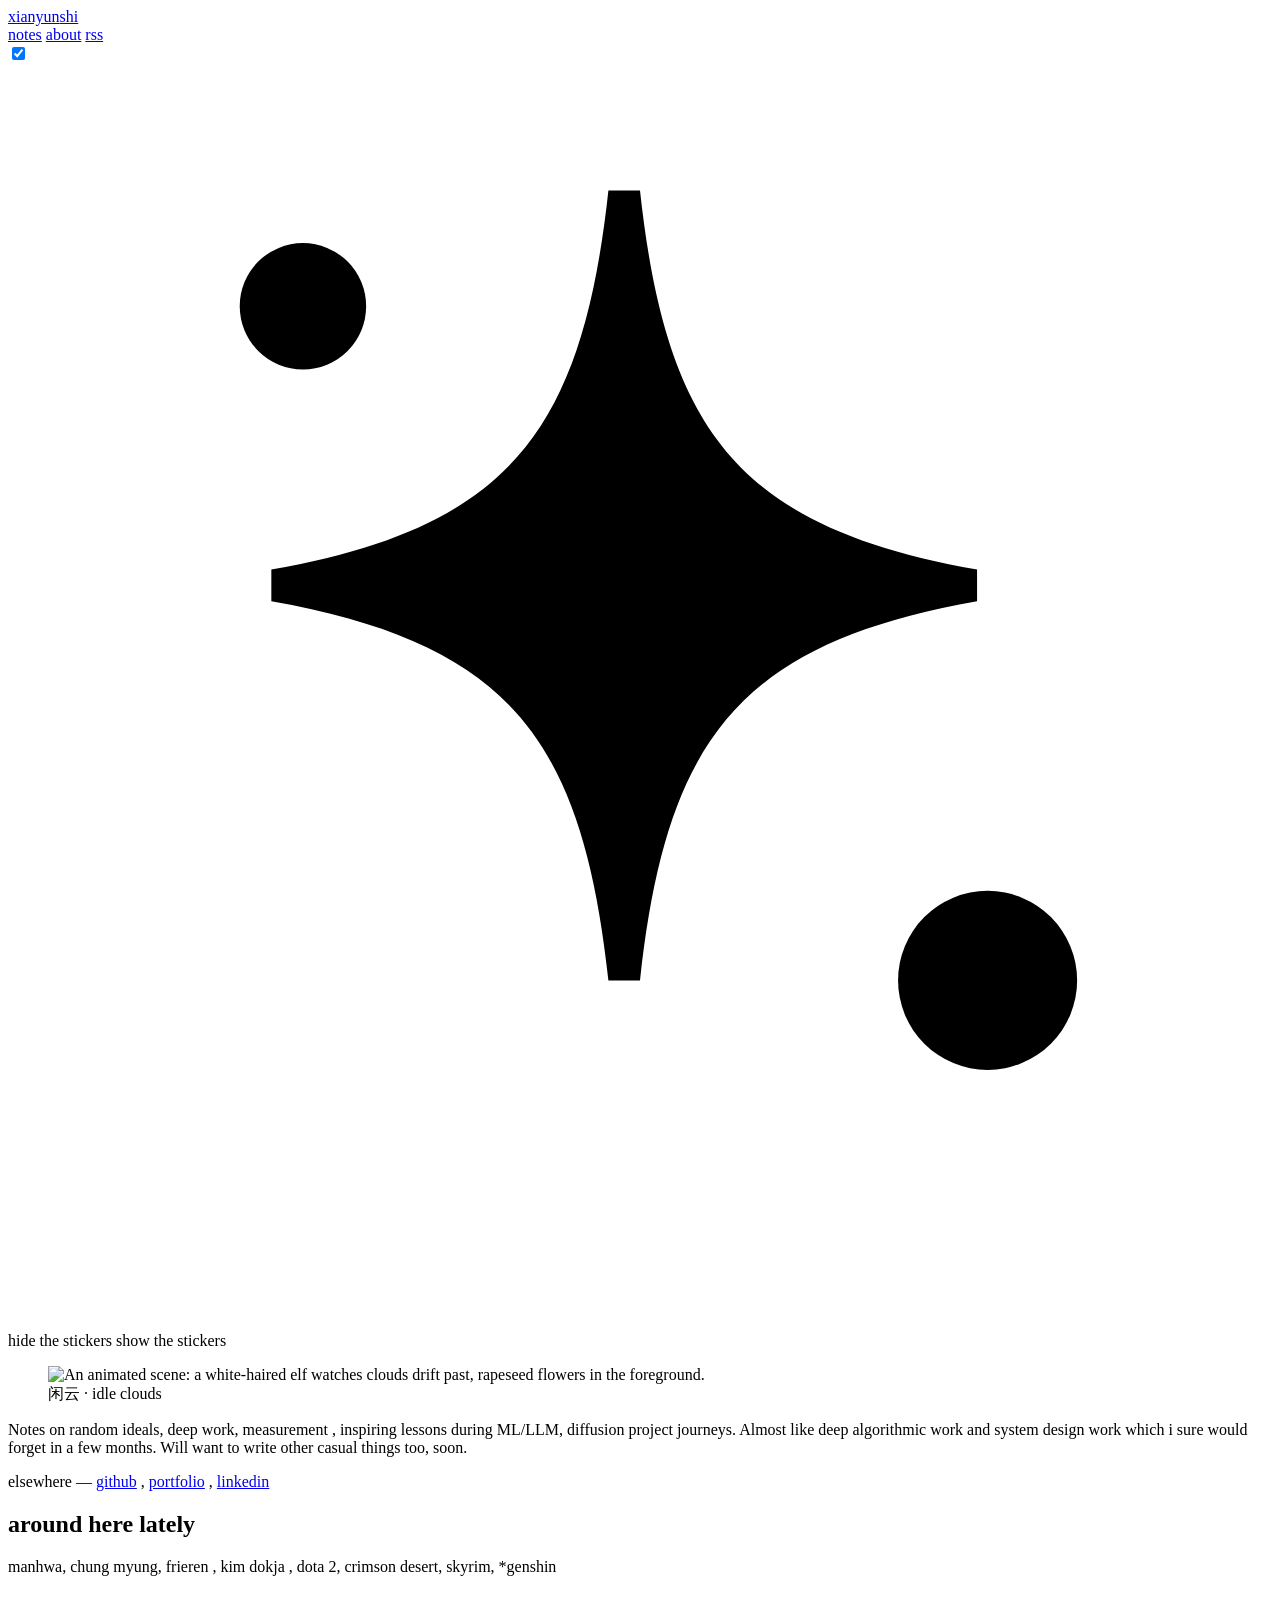
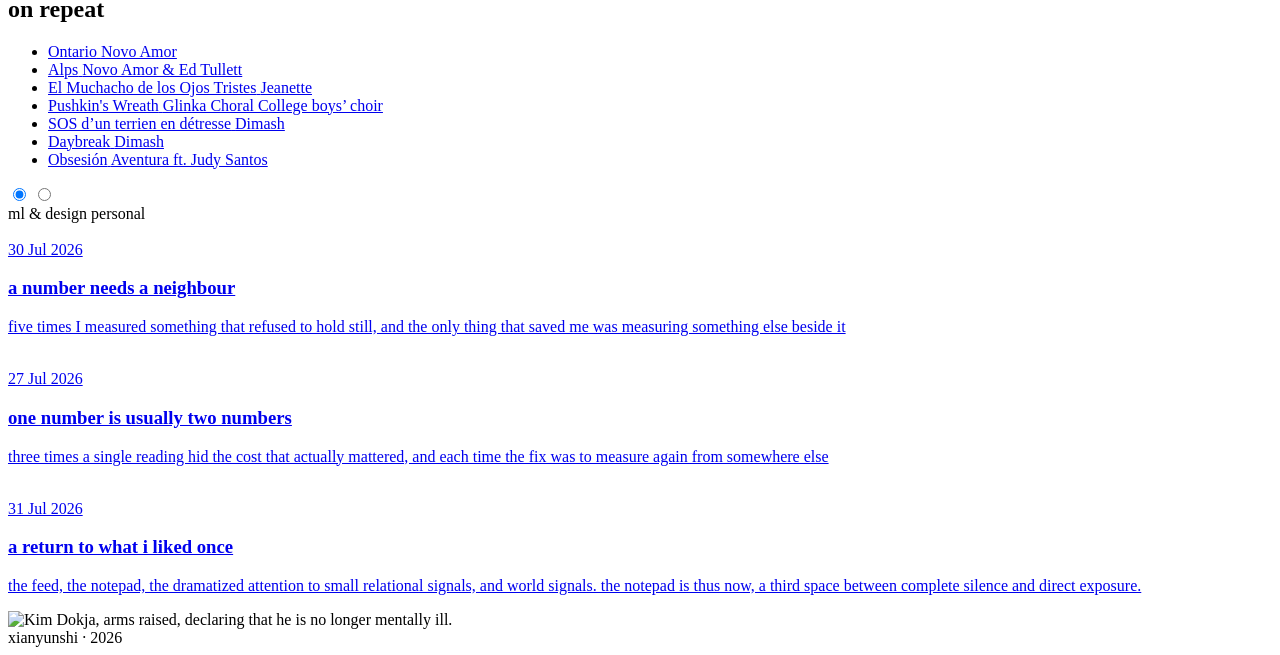
==== index.html @ b3ef6ac8 "Publish "a return to what i liked once", with photo rows Adds six of Joel's own photographs in two r" ====
<!DOCTYPE html><!--
  The per-post accent MUST ride on an inline style attribute here. A `<style>:root{...}</style>`
  block in head loses the cascade to global.css (same specificity, and Astro's stylesheet link
  lands later), which silently left every page on the default accent.
--><html lang="en"> <head><meta charset="utf-8"><meta name="viewport" content="width=device-width, initial-scale=1"><title>xianyunshi</title><meta name="description" content="notes, mostly about measuring things"><link rel="alternate" type="application/rss+xml" title="xianyunshi" href="/xianyunshi/rss.xml"><link rel="icon" href="/xianyunshi/favicon.ico" sizes="any"><link rel="icon" type="image/png" sizes="32x32" href="/xianyunshi/favicon-32.png"><link rel="icon" type="image/png" sizes="16x16" href="/xianyunshi/favicon-16.png"><link rel="apple-touch-icon" href="/xianyunshi/apple-touch-icon.png"><link rel="preconnect" href="https://fonts.googleapis.com"><link rel="preconnect" href="https://fonts.gstatic.com" crossorigin><link rel="stylesheet" href="https://fonts.googleapis.com/css2?family=Newsreader:ital,opsz,wght@0,6..72,400;0,6..72,600;1,6..72,400;1,6..72,600&family=Inter:wght@400;500&display=swap"><link rel="stylesheet" href="/xianyunshi/_astro/BaseLayout.C9kYIoYU.css"><style>.sticker[data-astro-cid-kkw2ge3v]{position:absolute;width:var(--w);height:auto;opacity:var(--op);transform:rotate(var(--rot));transition:transform .38s cubic-bezier(.2,.7,.2,1),opacity .38s ease;z-index:3;pointer-events:auto}.sticker[data-astro-cid-kkw2ge3v]:hover{opacity:1;animation:sticker-wiggle .52s ease-in-out;transform:rotate(calc(var(--rot) * -.35)) scale(1.14)}.sticker-nest[data-astro-cid-kkw2ge3v]{position:absolute;display:block;width:var(--w);z-index:3}.sticker[data-astro-cid-kkw2ge3v].nested{position:static;width:100%}.hearts[data-astro-cid-kkw2ge3v]{position:absolute;left:0;right:0;top:8%;height:0;pointer-events:none}.hearts[data-astro-cid-kkw2ge3v] i[data-astro-cid-kkw2ge3v]{position:absolute;top:0;display:block;width:var(--s);height:var(--s);color:#bc5069;opacity:0}.hearts[data-astro-cid-kkw2ge3v] i[data-astro-cid-kkw2ge3v] svg{display:block;width:100%;height:100%;filter:drop-shadow(0 1px 2px rgba(120,40,58,.28))}.sticker-nest[data-astro-cid-kkw2ge3v]:hover .hearts[data-astro-cid-kkw2ge3v] i[data-astro-cid-kkw2ge3v]{animation:heart-float var(--t) ease-out var(--d) both}@keyframes heart-float{0%{transform:translateY(6px) rotate(0) scale(.35);opacity:0}22%{opacity:.95}to{transform:translate(var(--drift),calc(-1 * var(--rise))) rotate(var(--tilt)) scale(1);opacity:0}}@keyframes sticker-wiggle{0%{transform:rotate(var(--rot)) scale(1)}25%{transform:rotate(calc(var(--rot) - 5deg)) scale(1.1)}55%{transform:rotate(calc(var(--rot) + 4deg)) scale(1.15)}80%{transform:rotate(calc(var(--rot) - 2deg)) scale(1.12)}to{transform:rotate(calc(var(--rot) * -.35)) scale(1.14)}}@media(max-width:1100px){[data-astro-cid-kkw2ge3v][data-hide-below="1100"]{display:none}}@media(max-width:820px){[data-astro-cid-kkw2ge3v][data-hide-below="820"]{display:none}}@media(prefers-reduced-motion:reduce){.sticker[data-astro-cid-kkw2ge3v]{transition:none}.sticker[data-astro-cid-kkw2ge3v]:hover{animation:none;transform:rotate(var(--rot)) scale(1.06)}.sticker-nest[data-astro-cid-kkw2ge3v]:hover .hearts[data-astro-cid-kkw2ge3v] i[data-astro-cid-kkw2ge3v]{animation:none}}
</style><link rel="stylesheet" href="/xianyunshi/_astro/index.RhlvqYmP.css"></head> <body> <div class="wallpaper" style="background-image:url(/xianyunshi/art/drifting.jpg)" aria-hidden="true"></div> <div class="starfield" aria-hidden="true"></div> <header class="masthead"> <a class="wordmark" href="/xianyunshi/">xianyun<span>shi</span></a> <nav class="nav"> <a href="/xianyunshi/">notes</a> <a href="/xianyunshi/about">about</a> <a href="/xianyunshi/rss.xml">rss</a> </nav> </header> <main>  <div class="stage" data-astro-cid-j7pv25f6>  <input class="stickers-toggle" type="checkbox" id="stickers-off" checked data-astro-cid-j7pv25f6>  <img class="sticker" src="/xianyunshi/art/stickers/sukuna-clap.webp" alt="" aria-hidden="true" loading="lazy" decoding="async" data-hide-below="1100" style="top:7rem;left:3.5%;--w:132px;--rot:-7deg;--op:0.78" data-astro-cid-kkw2ge3v> <img class="sticker" src="/xianyunshi/art/stickers/erm-actually.webp" alt="" aria-hidden="true" loading="lazy" decoding="async" data-hide-below="1100" style="top:16rem;right:3%;--w:146px;--rot:5deg;--op:0.78" data-astro-cid-kkw2ge3v> <img class="sticker" src="/xianyunshi/art/stickers/sukuna-headpat.webp" alt="" aria-hidden="true" loading="lazy" decoding="async" data-hide-below="1100" style="top:30rem;left:6%;--w:98px;--rot:9deg;--op:0.78" data-astro-cid-kkw2ge3v> <img class="sticker" src="/xianyunshi/art/stickers/kids-these-days.webp" alt="" aria-hidden="true" loading="lazy" decoding="async" data-hide-below="820" style="top:44rem;right:4.5%;--w:127px;--rot:-6deg;--op:0.78" data-astro-cid-kkw2ge3v> <img class="ambient fire" src="/xianyunshi/art/ambient/fire-calm.webp" alt="" aria-hidden="true" loading="lazy" data-astro-cid-j7pv25f6> <img class="ambient snow" src="/xianyunshi/art/ambient/snow-calm.webp" alt="" aria-hidden="true" loading="lazy" data-astro-cid-j7pv25f6> <div class="sheet home" data-astro-cid-j7pv25f6> <label class="sticker-switch" for="stickers-off" data-astro-cid-j7pv25f6>  <svg viewBox="0 0 24 24" aria-hidden="true" data-astro-cid-j7pv25f6> <path class="spark" d="M12 2.4c.5 4.6 1.9 6.4 6.4 7.2v.6c-4.5.8-5.9 2.6-6.4 7.2h-.6c-.5-4.6-1.9-6.4-6.4-7.2v-.6c4.5-.8 5.9-2.6 6.4-7.2z" data-astro-cid-j7pv25f6></path> <circle class="pip" cx="18.6" cy="17.4" r="1.7" data-astro-cid-j7pv25f6></circle> <circle class="pip pip-b" cx="5.6" cy="4.6" r="1.2" data-astro-cid-j7pv25f6></circle> </svg> <span class="sw-fizz" aria-hidden="true" data-astro-cid-j7pv25f6> <i style="--dx:26.6px;--dy:-4.9px;--s:3.9px;--d:91ms;--t:682ms;--c:#3D7FA3" data-astro-cid-j7pv25f6></i><i style="--dx:16.6px;--dy:11.7px;--s:4.3px;--d:143ms;--t:718ms;--c:#B25A72" data-astro-cid-j7pv25f6></i><i style="--dx:15.9px;--dy:19.7px;--s:4.0px;--d:95ms;--t:831ms;--c:#7C5FA6" data-astro-cid-j7pv25f6></i><i style="--dx:0.7px;--dy:26.1px;--s:4.4px;--d:158ms;--t:802ms;--c:#3D7FA3" data-astro-cid-j7pv25f6></i><i style="--dx:-12.0px;--dy:21.1px;--s:2.8px;--d:72ms;--t:804ms;--c:#B25A72" data-astro-cid-j7pv25f6></i><i style="--dx:-14.6px;--dy:11.9px;--s:4.3px;--d:152ms;--t:753ms;--c:#7C5FA6" data-astro-cid-j7pv25f6></i><i style="--dx:-18.2px;--dy:-4.2px;--s:2.5px;--d:153ms;--t:673ms;--c:#3D7FA3" data-astro-cid-j7pv25f6></i><i style="--dx:-20.8px;--dy:-12.4px;--s:3.9px;--d:96ms;--t:868ms;--c:#B25A72" data-astro-cid-j7pv25f6></i><i style="--dx:-16.4px;--dy:-23.9px;--s:3.8px;--d:168ms;--t:807ms;--c:#7C5FA6" data-astro-cid-j7pv25f6></i><i style="--dx:-2.6px;--dy:-26.1px;--s:3.7px;--d:98ms;--t:635ms;--c:#3D7FA3" data-astro-cid-j7pv25f6></i><i style="--dx:15.6px;--dy:-21.1px;--s:3.8px;--d:125ms;--t:882ms;--c:#B25A72" data-astro-cid-j7pv25f6></i><i style="--dx:15.0px;--dy:-9.7px;--s:3.7px;--d:90ms;--t:649ms;--c:#7C5FA6" data-astro-cid-j7pv25f6></i> </span>  <span class="sr-only sw-on" data-astro-cid-j7pv25f6>hide the stickers</span> <span class="sr-only sw-off" data-astro-cid-j7pv25f6>show the stickers</span> </label> <figure class="gif-band" data-astro-cid-j7pv25f6> <img src="/xianyunshi/art/frieren-clouds.webp" alt="An animated scene: a white-haired elf watches clouds drift past, rapeseed flowers in the foreground." width="587" height="381" loading="eager" data-astro-cid-j7pv25f6> <figcaption data-astro-cid-j7pv25f6>闲云 &middot; idle clouds</figcaption> </figure> <div class="wrap" data-astro-cid-j7pv25f6>  <p class="standfirst intro" data-astro-cid-j7pv25f6>
Notes on random ideals, deep work, <span class="fizz" style="--fz:#3D7FA3" data-astro-cid-cf5epmcs> <span data-astro-cid-cf5epmcs="true" class="fizz-word">measurement</span> <span class="fizz-bubbles" aria-hidden="true" data-astro-cid-cf5epmcs> <i style="left:23.2%;--s:2.7px;--rise:29px;--drift:6px;--d:51ms;--t:752ms" data-astro-cid-cf5epmcs></i><i style="left:64.6%;--s:4.5px;--rise:19px;--drift:-11px;--d:126ms;--t:978ms" data-astro-cid-cf5epmcs></i><i style="left:78.5%;--s:2.7px;--rise:30px;--drift:7px;--d:19ms;--t:700ms" data-astro-cid-cf5epmcs></i><i style="left:68.0%;--s:4.9px;--rise:34px;--drift:6px;--d:200ms;--t:851ms" data-astro-cid-cf5epmcs></i><i style="left:83.1%;--s:3.0px;--rise:28px;--drift:-9px;--d:128ms;--t:691ms" data-astro-cid-cf5epmcs></i><i style="left:32.3%;--s:4.3px;--rise:23px;--drift:3px;--d:197ms;--t:750ms" data-astro-cid-cf5epmcs></i><i style="left:82.6%;--s:3.4px;--rise:23px;--drift:5px;--d:156ms;--t:970ms" data-astro-cid-cf5epmcs></i><i style="left:31.5%;--s:4.1px;--rise:37px;--drift:-6px;--d:139ms;--t:823ms" data-astro-cid-cf5epmcs></i><i style="left:47.1%;--s:5.3px;--rise:24px;--drift:-4px;--d:8ms;--t:921ms" data-astro-cid-cf5epmcs></i><i style="left:44.5%;--s:4.4px;--rise:19px;--drift:-3px;--d:104ms;--t:997ms" data-astro-cid-cf5epmcs></i><i style="left:27.4%;--s:5.3px;--rise:38px;--drift:7px;--d:1ms;--t:941ms" data-astro-cid-cf5epmcs></i> </span> </span>, inspiring
          lessons during ML/LLM, <span class="fizz" style="--fz:#7C5FA6" data-astro-cid-cf5epmcs> <span data-astro-cid-cf5epmcs="true" class="fizz-word">diffusion</span> <span class="fizz-bubbles" aria-hidden="true" data-astro-cid-cf5epmcs> <i style="left:8.8%;--s:4.9px;--rise:38px;--drift:9px;--d:211ms;--t:976ms" data-astro-cid-cf5epmcs></i><i style="left:30.6%;--s:4.1px;--rise:28px;--drift:-9px;--d:58ms;--t:852ms" data-astro-cid-cf5epmcs></i><i style="left:89.2%;--s:3.9px;--rise:41px;--drift:0px;--d:182ms;--t:650ms" data-astro-cid-cf5epmcs></i><i style="left:80.5%;--s:4.0px;--rise:30px;--drift:-7px;--d:63ms;--t:653ms" data-astro-cid-cf5epmcs></i><i style="left:21.6%;--s:3.5px;--rise:18px;--drift:8px;--d:114ms;--t:642ms" data-astro-cid-cf5epmcs></i><i style="left:3.8%;--s:4.5px;--rise:40px;--drift:-0px;--d:187ms;--t:834ms" data-astro-cid-cf5epmcs></i><i style="left:38.0%;--s:4.7px;--rise:24px;--drift:6px;--d:25ms;--t:801ms" data-astro-cid-cf5epmcs></i><i style="left:84.2%;--s:4.4px;--rise:23px;--drift:6px;--d:72ms;--t:731ms" data-astro-cid-cf5epmcs></i><i style="left:97.6%;--s:4.2px;--rise:26px;--drift:6px;--d:65ms;--t:729ms" data-astro-cid-cf5epmcs></i><i style="left:6.4%;--s:2.8px;--rise:35px;--drift:-10px;--d:24ms;--t:794ms" data-astro-cid-cf5epmcs></i><i style="left:83.0%;--s:3.4px;--rise:24px;--drift:5px;--d:215ms;--t:905ms" data-astro-cid-cf5epmcs></i> </span> </span> project journeys. Almost like
          deep algorithmic work and system design work which i sure would forget in a few months.
          Will want to write other casual things too, soon.
</p> <p class="elsewhere" data-astro-cid-j7pv25f6>
elsewhere &mdash; <span class="fizz" style="--fz:#7C5FA6" data-astro-cid-cf5epmcs> <a href="https://github.com/mjsushanth" rel="noopener noreferrer" target="_blank" data-astro-cid-cf5epmcs="true" class="fizz-word linked bold">github</a> <span class="fizz-bubbles" aria-hidden="true" data-astro-cid-cf5epmcs> <i style="left:8.8%;--s:2.8px;--rise:24px;--drift:-7px;--d:110ms;--t:891ms" data-astro-cid-cf5epmcs></i><i style="left:70.7%;--s:3.4px;--rise:36px;--drift:-5px;--d:120ms;--t:666ms" data-astro-cid-cf5epmcs></i><i style="left:85.3%;--s:3.4px;--rise:24px;--drift:9px;--d:176ms;--t:756ms" data-astro-cid-cf5epmcs></i><i style="left:36.8%;--s:2.8px;--rise:23px;--drift:-9px;--d:65ms;--t:629ms" data-astro-cid-cf5epmcs></i><i style="left:63.9%;--s:3.3px;--rise:29px;--drift:-3px;--d:200ms;--t:729ms" data-astro-cid-cf5epmcs></i><i style="left:76.8%;--s:4.9px;--rise:20px;--drift:-1px;--d:94ms;--t:663ms" data-astro-cid-cf5epmcs></i><i style="left:46.4%;--s:3.0px;--rise:29px;--drift:5px;--d:109ms;--t:978ms" data-astro-cid-cf5epmcs></i><i style="left:70.5%;--s:4.9px;--rise:29px;--drift:-0px;--d:8ms;--t:698ms" data-astro-cid-cf5epmcs></i><i style="left:7.8%;--s:4.5px;--rise:20px;--drift:5px;--d:174ms;--t:901ms" data-astro-cid-cf5epmcs></i><i style="left:50.7%;--s:3.6px;--rise:21px;--drift:-5px;--d:202ms;--t:672ms" data-astro-cid-cf5epmcs></i><i style="left:48.2%;--s:3.6px;--rise:36px;--drift:1px;--d:6ms;--t:927ms" data-astro-cid-cf5epmcs></i> </span> </span>,
<span class="fizz" style="--fz:#B25A72" data-astro-cid-cf5epmcs> <a href="https://mjsushanth.github.io/" rel="noopener noreferrer" target="_blank" data-astro-cid-cf5epmcs="true" class="fizz-word linked bold">portfolio</a> <span class="fizz-bubbles" aria-hidden="true" data-astro-cid-cf5epmcs> <i style="left:77.9%;--s:3.9px;--rise:27px;--drift:11px;--d:163ms;--t:868ms" data-astro-cid-cf5epmcs></i><i style="left:97.0%;--s:4.8px;--rise:37px;--drift:-2px;--d:78ms;--t:733ms" data-astro-cid-cf5epmcs></i><i style="left:37.6%;--s:3.7px;--rise:34px;--drift:-9px;--d:1ms;--t:934ms" data-astro-cid-cf5epmcs></i><i style="left:41.1%;--s:2.8px;--rise:19px;--drift:7px;--d:167ms;--t:731ms" data-astro-cid-cf5epmcs></i><i style="left:66.9%;--s:3.6px;--rise:29px;--drift:-2px;--d:54ms;--t:928ms" data-astro-cid-cf5epmcs></i><i style="left:61.1%;--s:3.0px;--rise:32px;--drift:3px;--d:143ms;--t:629ms" data-astro-cid-cf5epmcs></i><i style="left:17.3%;--s:5.0px;--rise:38px;--drift:10px;--d:19ms;--t:670ms" data-astro-cid-cf5epmcs></i><i style="left:49.7%;--s:4.8px;--rise:34px;--drift:10px;--d:54ms;--t:714ms" data-astro-cid-cf5epmcs></i><i style="left:96.8%;--s:4.2px;--rise:24px;--drift:7px;--d:169ms;--t:622ms" data-astro-cid-cf5epmcs></i><i style="left:59.1%;--s:4.7px;--rise:32px;--drift:-7px;--d:64ms;--t:627ms" data-astro-cid-cf5epmcs></i><i style="left:5.5%;--s:5.0px;--rise:20px;--drift:-6px;--d:71ms;--t:995ms" data-astro-cid-cf5epmcs></i> </span> </span>,
<span class="fizz" style="--fz:#3D7FA3" data-astro-cid-cf5epmcs> <a href="https://www.linkedin.com/in/joemjs/" rel="noopener noreferrer" target="_blank" data-astro-cid-cf5epmcs="true" class="fizz-word linked bold">linkedin</a> <span class="fizz-bubbles" aria-hidden="true" data-astro-cid-cf5epmcs> <i style="left:29.4%;--s:2.7px;--rise:32px;--drift:6px;--d:209ms;--t:834ms" data-astro-cid-cf5epmcs></i><i style="left:49.6%;--s:2.7px;--rise:27px;--drift:3px;--d:105ms;--t:992ms" data-astro-cid-cf5epmcs></i><i style="left:41.8%;--s:3.4px;--rise:25px;--drift:-9px;--d:95ms;--t:835ms" data-astro-cid-cf5epmcs></i><i style="left:46.8%;--s:3.1px;--rise:35px;--drift:7px;--d:157ms;--t:626ms" data-astro-cid-cf5epmcs></i><i style="left:11.8%;--s:3.5px;--rise:40px;--drift:5px;--d:47ms;--t:949ms" data-astro-cid-cf5epmcs></i><i style="left:24.1%;--s:4.2px;--rise:41px;--drift:-11px;--d:201ms;--t:982ms" data-astro-cid-cf5epmcs></i><i style="left:67.3%;--s:2.8px;--rise:42px;--drift:1px;--d:84ms;--t:640ms" data-astro-cid-cf5epmcs></i><i style="left:12.3%;--s:4.3px;--rise:24px;--drift:4px;--d:6ms;--t:821ms" data-astro-cid-cf5epmcs></i><i style="left:29.5%;--s:4.5px;--rise:19px;--drift:-7px;--d:74ms;--t:678ms" data-astro-cid-cf5epmcs></i><i style="left:46.9%;--s:4.4px;--rise:40px;--drift:-1px;--d:29ms;--t:836ms" data-astro-cid-cf5epmcs></i><i style="left:9.4%;--s:4.7px;--rise:26px;--drift:-3px;--d:4ms;--t:706ms" data-astro-cid-cf5epmcs></i> </span> </span> </p> <div class="now" data-astro-cid-j7pv25f6> <div class="now-col" data-astro-cid-j7pv25f6> <h2 class="now-h" data-astro-cid-j7pv25f6>around here lately</h2> <p class="listy" data-astro-cid-j7pv25f6>
manhwa, chung myung, <span class="fizz" style="--fz:#3D7FA3" data-astro-cid-cf5epmcs> <span data-astro-cid-cf5epmcs="true" class="fizz-word">frieren</span> <span class="fizz-bubbles" aria-hidden="true" data-astro-cid-cf5epmcs> <i style="left:88.2%;--s:2.8px;--rise:29px;--drift:-5px;--d:149ms;--t:920ms" data-astro-cid-cf5epmcs></i><i style="left:12.3%;--s:5.2px;--rise:40px;--drift:4px;--d:3ms;--t:801ms" data-astro-cid-cf5epmcs></i><i style="left:35.3%;--s:4.8px;--rise:29px;--drift:-4px;--d:71ms;--t:639ms" data-astro-cid-cf5epmcs></i><i style="left:84.3%;--s:3.4px;--rise:23px;--drift:9px;--d:30ms;--t:840ms" data-astro-cid-cf5epmcs></i><i style="left:70.7%;--s:4.3px;--rise:28px;--drift:-3px;--d:117ms;--t:904ms" data-astro-cid-cf5epmcs></i><i style="left:78.6%;--s:2.8px;--rise:40px;--drift:-2px;--d:75ms;--t:841ms" data-astro-cid-cf5epmcs></i><i style="left:12.9%;--s:3.3px;--rise:35px;--drift:-10px;--d:55ms;--t:905ms" data-astro-cid-cf5epmcs></i><i style="left:27.8%;--s:3.5px;--rise:28px;--drift:4px;--d:149ms;--t:736ms" data-astro-cid-cf5epmcs></i><i style="left:3.1%;--s:4.6px;--rise:35px;--drift:-8px;--d:159ms;--t:808ms" data-astro-cid-cf5epmcs></i><i style="left:88.3%;--s:3.2px;--rise:28px;--drift:-10px;--d:208ms;--t:993ms" data-astro-cid-cf5epmcs></i><i style="left:84.9%;--s:3.2px;--rise:31px;--drift:-4px;--d:207ms;--t:664ms" data-astro-cid-cf5epmcs></i> </span> </span>,
<span class="fizz" style="--fz:#B25A72" data-astro-cid-cf5epmcs> <span data-astro-cid-cf5epmcs="true" class="fizz-word">kim dokja</span> <span class="fizz-bubbles" aria-hidden="true" data-astro-cid-cf5epmcs> <i style="left:91.9%;--s:2.8px;--rise:24px;--drift:6px;--d:137ms;--t:819ms" data-astro-cid-cf5epmcs></i><i style="left:56.3%;--s:5.2px;--rise:21px;--drift:6px;--d:145ms;--t:968ms" data-astro-cid-cf5epmcs></i><i style="left:75.7%;--s:3.6px;--rise:41px;--drift:-7px;--d:114ms;--t:690ms" data-astro-cid-cf5epmcs></i><i style="left:5.2%;--s:3.6px;--rise:30px;--drift:1px;--d:49ms;--t:834ms" data-astro-cid-cf5epmcs></i><i style="left:37.7%;--s:4.1px;--rise:18px;--drift:3px;--d:20ms;--t:838ms" data-astro-cid-cf5epmcs></i><i style="left:59.0%;--s:2.9px;--rise:19px;--drift:5px;--d:131ms;--t:901ms" data-astro-cid-cf5epmcs></i><i style="left:96.2%;--s:3.1px;--rise:26px;--drift:-7px;--d:216ms;--t:906ms" data-astro-cid-cf5epmcs></i><i style="left:52.8%;--s:5.2px;--rise:32px;--drift:2px;--d:61ms;--t:785ms" data-astro-cid-cf5epmcs></i><i style="left:15.2%;--s:5.4px;--rise:38px;--drift:11px;--d:188ms;--t:932ms" data-astro-cid-cf5epmcs></i><i style="left:18.7%;--s:4.8px;--rise:25px;--drift:-2px;--d:19ms;--t:781ms" data-astro-cid-cf5epmcs></i><i style="left:90.2%;--s:4.7px;--rise:41px;--drift:4px;--d:108ms;--t:717ms" data-astro-cid-cf5epmcs></i> </span> </span>, dota 2, crimson desert, skyrim,
<span class="fizz" style="--fz:#B25A72" data-astro-cid-cf5epmcs> <span data-astro-cid-cf5epmcs="true" class="fizz-word">*genshin</span> <span class="fizz-bubbles" aria-hidden="true" data-astro-cid-cf5epmcs> <i style="left:8.6%;--s:4.8px;--rise:36px;--drift:-4px;--d:10ms;--t:952ms" data-astro-cid-cf5epmcs></i><i style="left:66.8%;--s:5.3px;--rise:21px;--drift:-8px;--d:83ms;--t:800ms" data-astro-cid-cf5epmcs></i><i style="left:33.0%;--s:4.5px;--rise:41px;--drift:6px;--d:80ms;--t:855ms" data-astro-cid-cf5epmcs></i><i style="left:90.6%;--s:4.9px;--rise:37px;--drift:7px;--d:135ms;--t:647ms" data-astro-cid-cf5epmcs></i><i style="left:56.6%;--s:4.1px;--rise:39px;--drift:7px;--d:217ms;--t:951ms" data-astro-cid-cf5epmcs></i><i style="left:50.3%;--s:5.2px;--rise:20px;--drift:9px;--d:82ms;--t:734ms" data-astro-cid-cf5epmcs></i><i style="left:38.6%;--s:4.5px;--rise:22px;--drift:1px;--d:84ms;--t:931ms" data-astro-cid-cf5epmcs></i><i style="left:13.0%;--s:3.7px;--rise:25px;--drift:5px;--d:65ms;--t:802ms" data-astro-cid-cf5epmcs></i><i style="left:80.1%;--s:4.9px;--rise:26px;--drift:-9px;--d:42ms;--t:838ms" data-astro-cid-cf5epmcs></i><i style="left:20.5%;--s:3.5px;--rise:30px;--drift:8px;--d:124ms;--t:883ms" data-astro-cid-cf5epmcs></i><i style="left:90.7%;--s:4.4px;--rise:23px;--drift:9px;--d:184ms;--t:717ms" data-astro-cid-cf5epmcs></i> </span> </span> </p> </div> <div class="now-col" data-astro-cid-j7pv25f6> <h2 class="now-h" data-astro-cid-j7pv25f6>on repeat</h2> <ul class="plain tracks" data-astro-cid-j7pv25f6> <li data-astro-cid-j7pv25f6> <a href="https://open.spotify.com/track/1XZPtZVqcOzzxbYIR7MjQw" rel="noopener noreferrer" target="_blank" data-astro-cid-j7pv25f6> <span class="tri" aria-hidden="true" data-astro-cid-j7pv25f6></span> <span class="tk" data-astro-cid-j7pv25f6>Ontario</span> <span class="ar" data-astro-cid-j7pv25f6>Novo Amor</span> </a> </li><li data-astro-cid-j7pv25f6> <a href="https://open.spotify.com/track/5Mb69QzSWUY1mBis6adzno" rel="noopener noreferrer" target="_blank" data-astro-cid-j7pv25f6> <span class="tri" aria-hidden="true" data-astro-cid-j7pv25f6></span> <span class="tk" data-astro-cid-j7pv25f6>Alps</span> <span class="ar" data-astro-cid-j7pv25f6>Novo Amor &amp; Ed Tullett</span> </a> </li><li data-astro-cid-j7pv25f6> <a href="https://www.youtube.com/watch?v=Qf6UZlwipME" rel="noopener noreferrer" target="_blank" data-astro-cid-j7pv25f6> <span class="tri" aria-hidden="true" data-astro-cid-j7pv25f6></span> <span class="tk" data-astro-cid-j7pv25f6>El Muchacho de los Ojos Tristes</span> <span class="ar" data-astro-cid-j7pv25f6>Jeanette</span> </a> </li><li data-astro-cid-j7pv25f6> <a href="https://www.youtube.com/watch?v=EFHQNgO3jTA" rel="noopener noreferrer" target="_blank" data-astro-cid-j7pv25f6> <span class="tri" aria-hidden="true" data-astro-cid-j7pv25f6></span> <span class="tk" data-astro-cid-j7pv25f6>Pushkin&#39;s Wreath</span> <span class="ar" data-astro-cid-j7pv25f6>Glinka Choral College boys’ choir</span> </a> </li><li data-astro-cid-j7pv25f6> <a href="https://www.youtube.com/watch?v=JEz1qGS0T1Q" rel="noopener noreferrer" target="_blank" data-astro-cid-j7pv25f6> <span class="tri" aria-hidden="true" data-astro-cid-j7pv25f6></span> <span class="tk" data-astro-cid-j7pv25f6>SOS d’un terrien en détresse</span> <span class="ar" data-astro-cid-j7pv25f6>Dimash</span> </a> </li><li data-astro-cid-j7pv25f6> <a href="https://www.youtube.com/watch?v=4pHwJS0V8kc" rel="noopener noreferrer" target="_blank" data-astro-cid-j7pv25f6> <span class="tri" aria-hidden="true" data-astro-cid-j7pv25f6></span> <span class="tk" data-astro-cid-j7pv25f6>Daybreak</span> <span class="ar" data-astro-cid-j7pv25f6>Dimash</span> </a> </li><li data-astro-cid-j7pv25f6> <a href="https://www.youtube.com/watch?v=8_QY5gFQUTg" rel="noopener noreferrer" target="_blank" data-astro-cid-j7pv25f6> <span class="tri" aria-hidden="true" data-astro-cid-j7pv25f6></span> <span class="tk" data-astro-cid-j7pv25f6>Obsesión</span> <span class="ar" data-astro-cid-j7pv25f6>Aventura ft. Judy Santos</span> </a> </li> </ul> </div> </div>  <div class="shelves" data-astro-cid-j7pv25f6> <input class="shelf-in" type="radio" name="shelf" id="shelf-ml" checked data-astro-cid-j7pv25f6> <input class="shelf-in" type="radio" name="shelf" id="shelf-personal" data-astro-cid-j7pv25f6> <div class="shelf-bar" data-astro-cid-j7pv25f6> <label for="shelf-ml" data-astro-cid-j7pv25f6>ml &amp; design</label> <label for="shelf-personal" data-astro-cid-j7pv25f6>personal</label> </div> <div class="shelf-panel" data-shelf="ml" data-astro-cid-j7pv25f6>  <a class="entry-card" href="/xianyunshi/notes/a-number-needs-a-neighbour" style="--pa:#656736" data-astro-cid-yk5uq4gt> <img class="thumb" src="/xianyunshi/art/glade.jpg" alt="" loading="lazy" data-astro-cid-yk5uq4gt> <div class="entry-body" data-astro-cid-yk5uq4gt> <div class="meta" data-astro-cid-yk5uq4gt> <span class="dateline" data-astro-cid-yk5uq4gt>30 Jul 2026</span>  </div> <h3 data-astro-cid-yk5uq4gt>a number needs a neighbour</h3> <p data-astro-cid-yk5uq4gt>five times I measured something that refused to hold still, and the only thing that saved me was measuring something else beside it</p> </div> </a><a class="entry-card" href="/xianyunshi/notes/one-number-is-two-numbers" style="--pa:#3B5167" data-astro-cid-yk5uq4gt> <img class="thumb" src="/xianyunshi/art/frieren.jpg" alt="" loading="lazy" data-astro-cid-yk5uq4gt> <div class="entry-body" data-astro-cid-yk5uq4gt> <div class="meta" data-astro-cid-yk5uq4gt> <span class="dateline" data-astro-cid-yk5uq4gt>27 Jul 2026</span>  </div> <h3 data-astro-cid-yk5uq4gt>one number is usually two numbers</h3> <p data-astro-cid-yk5uq4gt>three times a single reading hid the cost that actually mattered, and each time the fix was to measure again from somewhere else</p> </div> </a> </div> <div class="shelf-panel" data-shelf="personal" data-astro-cid-j7pv25f6>  <a class="entry-card" href="/xianyunshi/notes/a-return-to-what-i-liked-once" style="--pa:#4E8FB9" data-astro-cid-yk5uq4gt> <img class="thumb" src="/xianyunshi/art/drifting.jpg" alt="" loading="lazy" data-astro-cid-yk5uq4gt> <div class="entry-body" data-astro-cid-yk5uq4gt> <div class="meta" data-astro-cid-yk5uq4gt> <span class="dateline" data-astro-cid-yk5uq4gt>31 Jul 2026</span>  </div> <h3 data-astro-cid-yk5uq4gt>a return to what i liked once</h3> <p data-astro-cid-yk5uq4gt>the feed, the notepad, the dramatized attention to small relational signals, and world signals. the notepad is thus now, a third space between complete silence and direct exposure.</p> </div> </a> </div> </div> </div>  <span class="sticker-nest mori" style="bottom:-1.6rem;left:-1.5rem;--w:120px;--rot:-6deg;--op:0.72" data-hide-below="0" data-astro-cid-kkw2ge3v><img class="sticker nested" src="/xianyunshi/art/stickers/way-to-mom.webp" alt="" aria-hidden="true" loading="lazy" decoding="async" data-astro-cid-kkw2ge3v><span class="hearts" aria-hidden="true" data-astro-cid-kkw2ge3v><i style="left:35.0%;--s:15px;--rise:53px;--drift:-18px;--tilt:-18deg;--d:87ms;--t:1406ms" data-astro-cid-kkw2ge3v><svg viewBox="0 0 24 24" aria-hidden="true"><path fill="currentColor" d="M12 21.4l-1.5-1.4C5.4 15.4 2 12.3 2 8.5 2 5.4 4.4 3 7.5 3c1.7 0 3.4.8 4.5 2.1C13.1 3.8 14.8 3 16.5 3 19.6 3 22 5.4 22 8.5c0 3.8-3.4 6.9-8.5 11.5L12 21.4z" /></svg></i><i style="left:30.4%;--s:25px;--rise:62px;--drift:-4px;--tilt:-26deg;--d:230ms;--t:1488ms" data-astro-cid-kkw2ge3v><svg viewBox="0 0 24 24" aria-hidden="true"><path fill="currentColor" d="M12 21.4l-1.5-1.4C5.4 15.4 2 12.3 2 8.5 2 5.4 4.4 3 7.5 3c1.7 0 3.4.8 4.5 2.1C13.1 3.8 14.8 3 16.5 3 19.6 3 22 5.4 22 8.5c0 3.8-3.4 6.9-8.5 11.5L12 21.4z" /></svg></i><i style="left:37.3%;--s:23px;--rise:84px;--drift:5px;--tilt:18deg;--d:43ms;--t:1323ms" data-astro-cid-kkw2ge3v><svg viewBox="0 0 24 24" aria-hidden="true"><path fill="currentColor" d="M12 21.4l-1.5-1.4C5.4 15.4 2 12.3 2 8.5 2 5.4 4.4 3 7.5 3c1.7 0 3.4.8 4.5 2.1C13.1 3.8 14.8 3 16.5 3 19.6 3 22 5.4 22 8.5c0 3.8-3.4 6.9-8.5 11.5L12 21.4z" /></svg></i><i style="left:6.4%;--s:24px;--rise:56px;--drift:19px;--tilt:16deg;--d:344ms;--t:1663ms" data-astro-cid-kkw2ge3v><svg viewBox="0 0 24 24" aria-hidden="true"><path fill="currentColor" d="M12 21.4l-1.5-1.4C5.4 15.4 2 12.3 2 8.5 2 5.4 4.4 3 7.5 3c1.7 0 3.4.8 4.5 2.1C13.1 3.8 14.8 3 16.5 3 19.6 3 22 5.4 22 8.5c0 3.8-3.4 6.9-8.5 11.5L12 21.4z" /></svg></i><i style="left:24.0%;--s:17px;--rise:75px;--drift:-15px;--tilt:15deg;--d:202ms;--t:1444ms" data-astro-cid-kkw2ge3v><svg viewBox="0 0 24 24" aria-hidden="true"><path fill="currentColor" d="M12 21.4l-1.5-1.4C5.4 15.4 2 12.3 2 8.5 2 5.4 4.4 3 7.5 3c1.7 0 3.4.8 4.5 2.1C13.1 3.8 14.8 3 16.5 3 19.6 3 22 5.4 22 8.5c0 3.8-3.4 6.9-8.5 11.5L12 21.4z" /></svg></i><i style="left:84.1%;--s:20px;--rise:58px;--drift:-0px;--tilt:-8deg;--d:332ms;--t:1050ms" data-astro-cid-kkw2ge3v><svg viewBox="0 0 24 24" aria-hidden="true"><path fill="currentColor" d="M12 21.4l-1.5-1.4C5.4 15.4 2 12.3 2 8.5 2 5.4 4.4 3 7.5 3c1.7 0 3.4.8 4.5 2.1C13.1 3.8 14.8 3 16.5 3 19.6 3 22 5.4 22 8.5c0 3.8-3.4 6.9-8.5 11.5L12 21.4z" /></svg></i><i style="left:65.0%;--s:24px;--rise:80px;--drift:10px;--tilt:-18deg;--d:368ms;--t:1004ms" data-astro-cid-kkw2ge3v><svg viewBox="0 0 24 24" aria-hidden="true"><path fill="currentColor" d="M12 21.4l-1.5-1.4C5.4 15.4 2 12.3 2 8.5 2 5.4 4.4 3 7.5 3c1.7 0 3.4.8 4.5 2.1C13.1 3.8 14.8 3 16.5 3 19.6 3 22 5.4 22 8.5c0 3.8-3.4 6.9-8.5 11.5L12 21.4z" /></svg></i><i style="left:49.4%;--s:15px;--rise:64px;--drift:5px;--tilt:-6deg;--d:322ms;--t:1007ms" data-astro-cid-kkw2ge3v><svg viewBox="0 0 24 24" aria-hidden="true"><path fill="currentColor" d="M12 21.4l-1.5-1.4C5.4 15.4 2 12.3 2 8.5 2 5.4 4.4 3 7.5 3c1.7 0 3.4.8 4.5 2.1C13.1 3.8 14.8 3 16.5 3 19.6 3 22 5.4 22 8.5c0 3.8-3.4 6.9-8.5 11.5L12 21.4z" /></svg></i><i style="left:52.0%;--s:22px;--rise:98px;--drift:-7px;--tilt:-0deg;--d:83ms;--t:1594ms" data-astro-cid-kkw2ge3v><svg viewBox="0 0 24 24" aria-hidden="true"><path fill="currentColor" d="M12 21.4l-1.5-1.4C5.4 15.4 2 12.3 2 8.5 2 5.4 4.4 3 7.5 3c1.7 0 3.4.8 4.5 2.1C13.1 3.8 14.8 3 16.5 3 19.6 3 22 5.4 22 8.5c0 3.8-3.4 6.9-8.5 11.5L12 21.4z" /></svg></i></span></span> <img class="dokja" src="/xianyunshi/art/dokja.webp" alt="Kim Dokja, arms raised, declaring that he is no longer mentally ill." loading="lazy" data-astro-cid-j7pv25f6> </div> <img class="sticker" src="/xianyunshi/art/stickers/chung-elegant.webp" alt="" aria-hidden="true" loading="lazy" decoding="async" data-hide-below="820" style="bottom:-1rem;left:2.5%;--w:151px;--rot:-5deg;--op:0.78" data-astro-cid-kkw2ge3v> </div>  </main> <footer class="foot"> <span>xianyunshi &middot; 2026</span> <span></span> </footer> <div id="mc-layer" aria-hidden="true"></div>   <script type="module" src="/xianyunshi/_astro/MagicCircle.astro_astro_type_script_index_0_lang.DYAoqbqE.js"></script> </body></html>
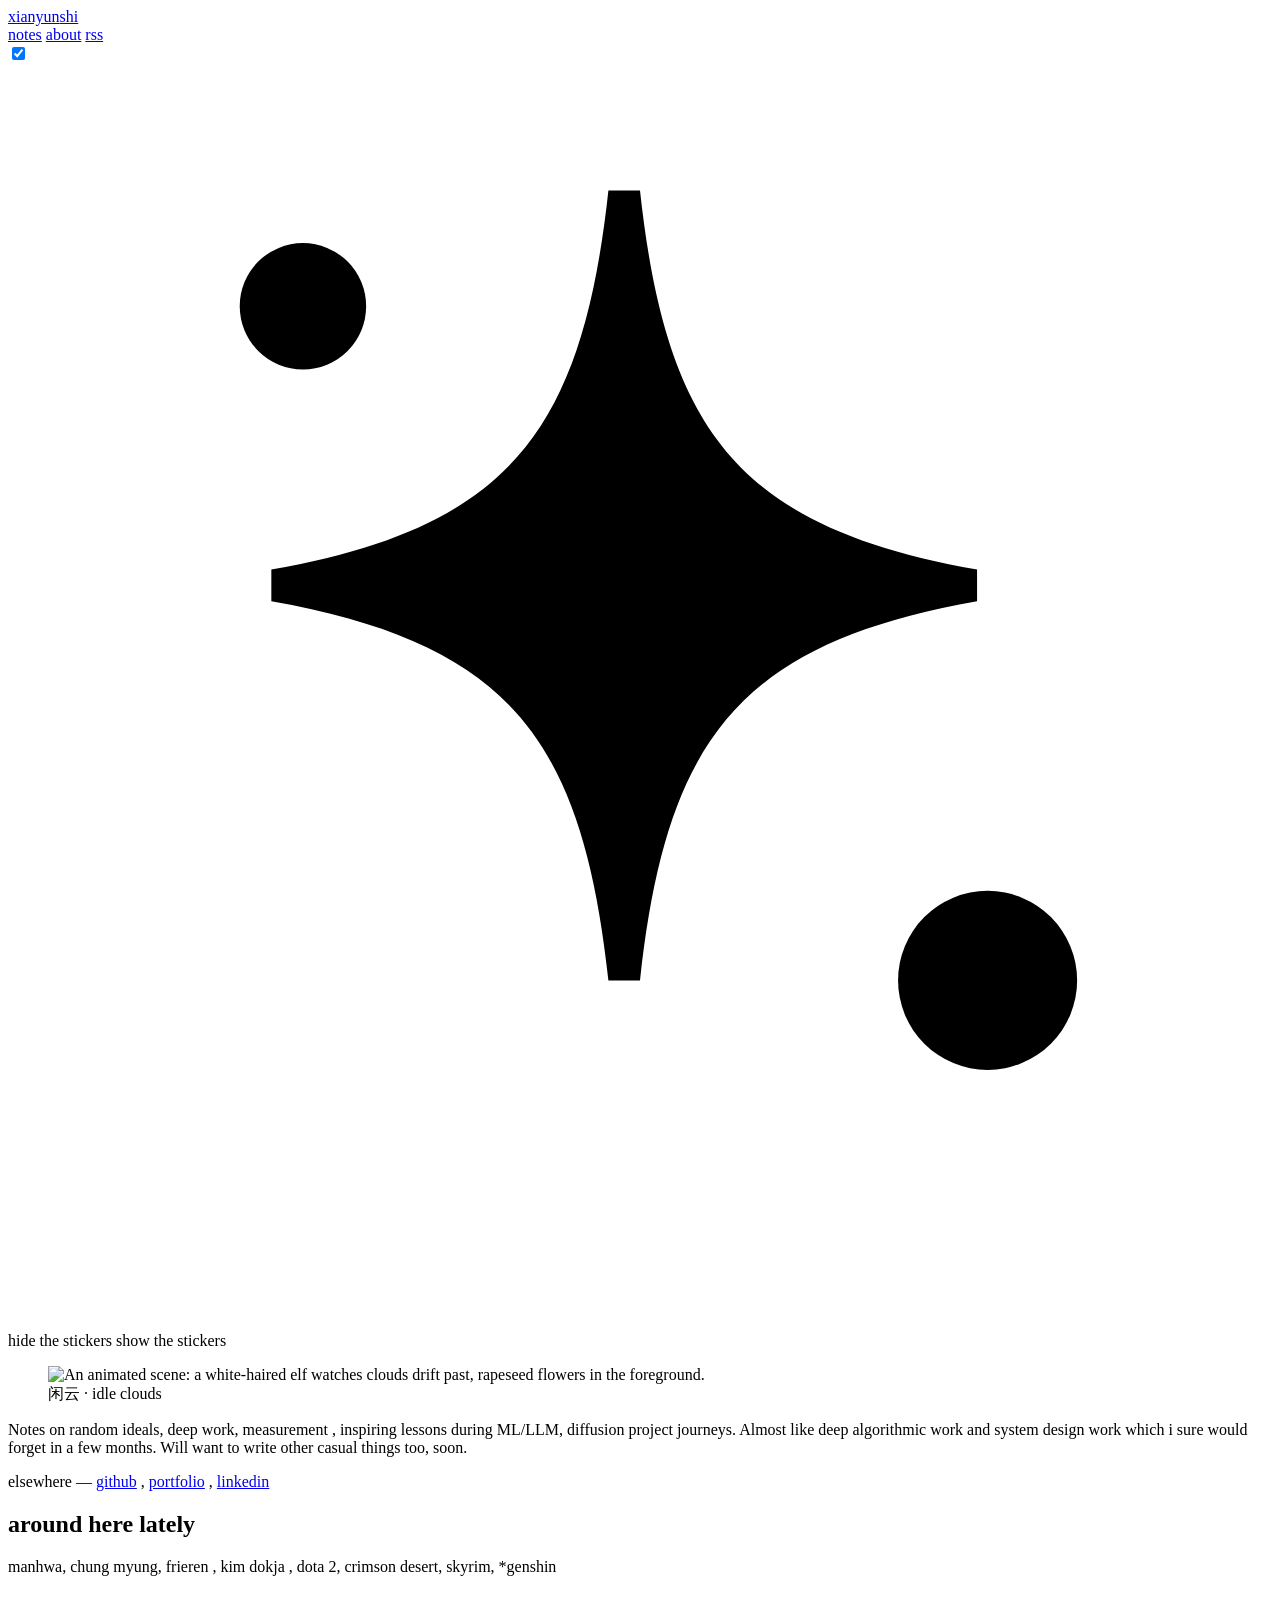
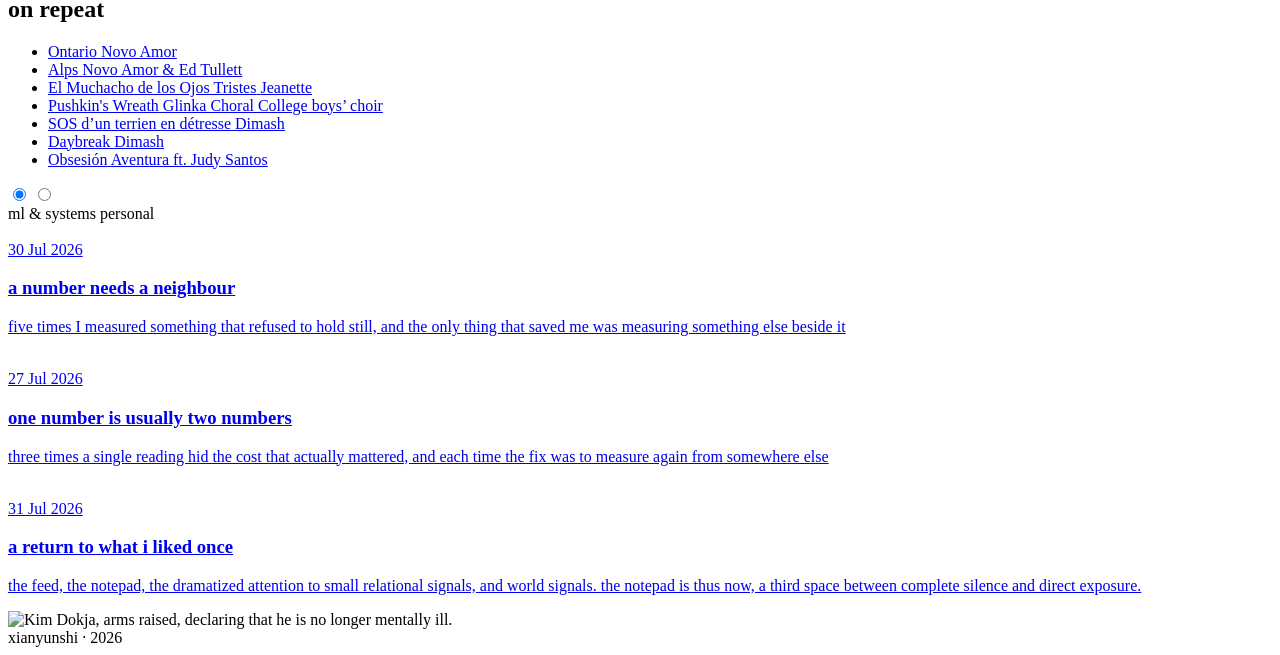
==== commit b1d0ba61: "rebuild: phone double-tap fix, ml & systems shelf, photo row reorder Double taps on mobile cast the " ====
--- a/index.html
+++ b/index.html
@@ -3,15 +3,15 @@
   block in head loses the cascade to global.css (same specificity, and Astro's stylesheet link
   lands later), which silently left every page on the default accent.
 --><html lang="en"> <head><meta charset="utf-8"><meta name="viewport" content="width=device-width, initial-scale=1"><title>xianyunshi</title><meta name="description" content="notes, mostly about measuring things"><link rel="alternate" type="application/rss+xml" title="xianyunshi" href="/xianyunshi/rss.xml"><link rel="icon" href="/xianyunshi/favicon.ico" sizes="any"><link rel="icon" type="image/png" sizes="32x32" href="/xianyunshi/favicon-32.png"><link rel="icon" type="image/png" sizes="16x16" href="/xianyunshi/favicon-16.png"><link rel="apple-touch-icon" href="/xianyunshi/apple-touch-icon.png"><link rel="preconnect" href="https://fonts.googleapis.com"><link rel="preconnect" href="https://fonts.gstatic.com" crossorigin><link rel="stylesheet" href="https://fonts.googleapis.com/css2?family=Newsreader:ital,opsz,wght@0,6..72,400;0,6..72,600;1,6..72,400;1,6..72,600&family=Inter:wght@400;500&display=swap"><link rel="stylesheet" href="/xianyunshi/_astro/BaseLayout.C9kYIoYU.css"><style>.sticker[data-astro-cid-kkw2ge3v]{position:absolute;width:var(--w);height:auto;opacity:var(--op);transform:rotate(var(--rot));transition:transform .38s cubic-bezier(.2,.7,.2,1),opacity .38s ease;z-index:3;pointer-events:auto}.sticker[data-astro-cid-kkw2ge3v]:hover{opacity:1;animation:sticker-wiggle .52s ease-in-out;transform:rotate(calc(var(--rot) * -.35)) scale(1.14)}.sticker-nest[data-astro-cid-kkw2ge3v]{position:absolute;display:block;width:var(--w);z-index:3}.sticker[data-astro-cid-kkw2ge3v].nested{position:static;width:100%}.hearts[data-astro-cid-kkw2ge3v]{position:absolute;left:0;right:0;top:8%;height:0;pointer-events:none}.hearts[data-astro-cid-kkw2ge3v] i[data-astro-cid-kkw2ge3v]{position:absolute;top:0;display:block;width:var(--s);height:var(--s);color:#bc5069;opacity:0}.hearts[data-astro-cid-kkw2ge3v] i[data-astro-cid-kkw2ge3v] svg{display:block;width:100%;height:100%;filter:drop-shadow(0 1px 2px rgba(120,40,58,.28))}.sticker-nest[data-astro-cid-kkw2ge3v]:hover .hearts[data-astro-cid-kkw2ge3v] i[data-astro-cid-kkw2ge3v]{animation:heart-float var(--t) ease-out var(--d) both}@keyframes heart-float{0%{transform:translateY(6px) rotate(0) scale(.35);opacity:0}22%{opacity:.95}to{transform:translate(var(--drift),calc(-1 * var(--rise))) rotate(var(--tilt)) scale(1);opacity:0}}@keyframes sticker-wiggle{0%{transform:rotate(var(--rot)) scale(1)}25%{transform:rotate(calc(var(--rot) - 5deg)) scale(1.1)}55%{transform:rotate(calc(var(--rot) + 4deg)) scale(1.15)}80%{transform:rotate(calc(var(--rot) - 2deg)) scale(1.12)}to{transform:rotate(calc(var(--rot) * -.35)) scale(1.14)}}@media(max-width:1100px){[data-astro-cid-kkw2ge3v][data-hide-below="1100"]{display:none}}@media(max-width:820px){[data-astro-cid-kkw2ge3v][data-hide-below="820"]{display:none}}@media(prefers-reduced-motion:reduce){.sticker[data-astro-cid-kkw2ge3v]{transition:none}.sticker[data-astro-cid-kkw2ge3v]:hover{animation:none;transform:rotate(var(--rot)) scale(1.06)}.sticker-nest[data-astro-cid-kkw2ge3v]:hover .hearts[data-astro-cid-kkw2ge3v] i[data-astro-cid-kkw2ge3v]{animation:none}}
-</style><link rel="stylesheet" href="/xianyunshi/_astro/index.RhlvqYmP.css"></head> <body> <div class="wallpaper" style="background-image:url(/xianyunshi/art/drifting.jpg)" aria-hidden="true"></div> <div class="starfield" aria-hidden="true"></div> <header class="masthead"> <a class="wordmark" href="/xianyunshi/">xianyun<span>shi</span></a> <nav class="nav"> <a href="/xianyunshi/">notes</a> <a href="/xianyunshi/about">about</a> <a href="/xianyunshi/rss.xml">rss</a> </nav> </header> <main>  <div class="stage" data-astro-cid-j7pv25f6>  <input class="stickers-toggle" type="checkbox" id="stickers-off" checked data-astro-cid-j7pv25f6>  <img class="sticker" src="/xianyunshi/art/stickers/sukuna-clap.webp" alt="" aria-hidden="true" loading="lazy" decoding="async" data-hide-below="1100" style="top:7rem;left:3.5%;--w:132px;--rot:-7deg;--op:0.78" data-astro-cid-kkw2ge3v> <img class="sticker" src="/xianyunshi/art/stickers/erm-actually.webp" alt="" aria-hidden="true" loading="lazy" decoding="async" data-hide-below="1100" style="top:16rem;right:3%;--w:146px;--rot:5deg;--op:0.78" data-astro-cid-kkw2ge3v> <img class="sticker" src="/xianyunshi/art/stickers/sukuna-headpat.webp" alt="" aria-hidden="true" loading="lazy" decoding="async" data-hide-below="1100" style="top:30rem;left:6%;--w:98px;--rot:9deg;--op:0.78" data-astro-cid-kkw2ge3v> <img class="sticker" src="/xianyunshi/art/stickers/kids-these-days.webp" alt="" aria-hidden="true" loading="lazy" decoding="async" data-hide-below="820" style="top:44rem;right:4.5%;--w:127px;--rot:-6deg;--op:0.78" data-astro-cid-kkw2ge3v> <img class="ambient fire" src="/xianyunshi/art/ambient/fire-calm.webp" alt="" aria-hidden="true" loading="lazy" data-astro-cid-j7pv25f6> <img class="ambient snow" src="/xianyunshi/art/ambient/snow-calm.webp" alt="" aria-hidden="true" loading="lazy" data-astro-cid-j7pv25f6> <div class="sheet home" data-astro-cid-j7pv25f6> <label class="sticker-switch" for="stickers-off" data-astro-cid-j7pv25f6>  <svg viewBox="0 0 24 24" aria-hidden="true" data-astro-cid-j7pv25f6> <path class="spark" d="M12 2.4c.5 4.6 1.9 6.4 6.4 7.2v.6c-4.5.8-5.9 2.6-6.4 7.2h-.6c-.5-4.6-1.9-6.4-6.4-7.2v-.6c4.5-.8 5.9-2.6 6.4-7.2z" data-astro-cid-j7pv25f6></path> <circle class="pip" cx="18.6" cy="17.4" r="1.7" data-astro-cid-j7pv25f6></circle> <circle class="pip pip-b" cx="5.6" cy="4.6" r="1.2" data-astro-cid-j7pv25f6></circle> </svg> <span class="sw-fizz" aria-hidden="true" data-astro-cid-j7pv25f6> <i style="--dx:26.6px;--dy:-4.9px;--s:3.9px;--d:91ms;--t:682ms;--c:#3D7FA3" data-astro-cid-j7pv25f6></i><i style="--dx:16.6px;--dy:11.7px;--s:4.3px;--d:143ms;--t:718ms;--c:#B25A72" data-astro-cid-j7pv25f6></i><i style="--dx:15.9px;--dy:19.7px;--s:4.0px;--d:95ms;--t:831ms;--c:#7C5FA6" data-astro-cid-j7pv25f6></i><i style="--dx:0.7px;--dy:26.1px;--s:4.4px;--d:158ms;--t:802ms;--c:#3D7FA3" data-astro-cid-j7pv25f6></i><i style="--dx:-12.0px;--dy:21.1px;--s:2.8px;--d:72ms;--t:804ms;--c:#B25A72" data-astro-cid-j7pv25f6></i><i style="--dx:-14.6px;--dy:11.9px;--s:4.3px;--d:152ms;--t:753ms;--c:#7C5FA6" data-astro-cid-j7pv25f6></i><i style="--dx:-18.2px;--dy:-4.2px;--s:2.5px;--d:153ms;--t:673ms;--c:#3D7FA3" data-astro-cid-j7pv25f6></i><i style="--dx:-20.8px;--dy:-12.4px;--s:3.9px;--d:96ms;--t:868ms;--c:#B25A72" data-astro-cid-j7pv25f6></i><i style="--dx:-16.4px;--dy:-23.9px;--s:3.8px;--d:168ms;--t:807ms;--c:#7C5FA6" data-astro-cid-j7pv25f6></i><i style="--dx:-2.6px;--dy:-26.1px;--s:3.7px;--d:98ms;--t:635ms;--c:#3D7FA3" data-astro-cid-j7pv25f6></i><i style="--dx:15.6px;--dy:-21.1px;--s:3.8px;--d:125ms;--t:882ms;--c:#B25A72" data-astro-cid-j7pv25f6></i><i style="--dx:15.0px;--dy:-9.7px;--s:3.7px;--d:90ms;--t:649ms;--c:#7C5FA6" data-astro-cid-j7pv25f6></i> </span>  <span class="sr-only sw-on" data-astro-cid-j7pv25f6>hide the stickers</span> <span class="sr-only sw-off" data-astro-cid-j7pv25f6>show the stickers</span> </label> <figure class="gif-band" data-astro-cid-j7pv25f6> <img src="/xianyunshi/art/frieren-clouds.webp" alt="An animated scene: a white-haired elf watches clouds drift past, rapeseed flowers in the foreground." width="587" height="381" loading="eager" data-astro-cid-j7pv25f6> <figcaption data-astro-cid-j7pv25f6>闲云 &middot; idle clouds</figcaption> </figure> <div class="wrap" data-astro-cid-j7pv25f6>  <p class="standfirst intro" data-astro-cid-j7pv25f6>
-Notes on random ideals, deep work, <span class="fizz" style="--fz:#3D7FA3" data-astro-cid-cf5epmcs> <span data-astro-cid-cf5epmcs="true" class="fizz-word">measurement</span> <span class="fizz-bubbles" aria-hidden="true" data-astro-cid-cf5epmcs> <i style="left:23.2%;--s:2.7px;--rise:29px;--drift:6px;--d:51ms;--t:752ms" data-astro-cid-cf5epmcs></i><i style="left:64.6%;--s:4.5px;--rise:19px;--drift:-11px;--d:126ms;--t:978ms" data-astro-cid-cf5epmcs></i><i style="left:78.5%;--s:2.7px;--rise:30px;--drift:7px;--d:19ms;--t:700ms" data-astro-cid-cf5epmcs></i><i style="left:68.0%;--s:4.9px;--rise:34px;--drift:6px;--d:200ms;--t:851ms" data-astro-cid-cf5epmcs></i><i style="left:83.1%;--s:3.0px;--rise:28px;--drift:-9px;--d:128ms;--t:691ms" data-astro-cid-cf5epmcs></i><i style="left:32.3%;--s:4.3px;--rise:23px;--drift:3px;--d:197ms;--t:750ms" data-astro-cid-cf5epmcs></i><i style="left:82.6%;--s:3.4px;--rise:23px;--drift:5px;--d:156ms;--t:970ms" data-astro-cid-cf5epmcs></i><i style="left:31.5%;--s:4.1px;--rise:37px;--drift:-6px;--d:139ms;--t:823ms" data-astro-cid-cf5epmcs></i><i style="left:47.1%;--s:5.3px;--rise:24px;--drift:-4px;--d:8ms;--t:921ms" data-astro-cid-cf5epmcs></i><i style="left:44.5%;--s:4.4px;--rise:19px;--drift:-3px;--d:104ms;--t:997ms" data-astro-cid-cf5epmcs></i><i style="left:27.4%;--s:5.3px;--rise:38px;--drift:7px;--d:1ms;--t:941ms" data-astro-cid-cf5epmcs></i> </span> </span>, inspiring
-          lessons during ML/LLM, <span class="fizz" style="--fz:#7C5FA6" data-astro-cid-cf5epmcs> <span data-astro-cid-cf5epmcs="true" class="fizz-word">diffusion</span> <span class="fizz-bubbles" aria-hidden="true" data-astro-cid-cf5epmcs> <i style="left:8.8%;--s:4.9px;--rise:38px;--drift:9px;--d:211ms;--t:976ms" data-astro-cid-cf5epmcs></i><i style="left:30.6%;--s:4.1px;--rise:28px;--drift:-9px;--d:58ms;--t:852ms" data-astro-cid-cf5epmcs></i><i style="left:89.2%;--s:3.9px;--rise:41px;--drift:0px;--d:182ms;--t:650ms" data-astro-cid-cf5epmcs></i><i style="left:80.5%;--s:4.0px;--rise:30px;--drift:-7px;--d:63ms;--t:653ms" data-astro-cid-cf5epmcs></i><i style="left:21.6%;--s:3.5px;--rise:18px;--drift:8px;--d:114ms;--t:642ms" data-astro-cid-cf5epmcs></i><i style="left:3.8%;--s:4.5px;--rise:40px;--drift:-0px;--d:187ms;--t:834ms" data-astro-cid-cf5epmcs></i><i style="left:38.0%;--s:4.7px;--rise:24px;--drift:6px;--d:25ms;--t:801ms" data-astro-cid-cf5epmcs></i><i style="left:84.2%;--s:4.4px;--rise:23px;--drift:6px;--d:72ms;--t:731ms" data-astro-cid-cf5epmcs></i><i style="left:97.6%;--s:4.2px;--rise:26px;--drift:6px;--d:65ms;--t:729ms" data-astro-cid-cf5epmcs></i><i style="left:6.4%;--s:2.8px;--rise:35px;--drift:-10px;--d:24ms;--t:794ms" data-astro-cid-cf5epmcs></i><i style="left:83.0%;--s:3.4px;--rise:24px;--drift:5px;--d:215ms;--t:905ms" data-astro-cid-cf5epmcs></i> </span> </span> project journeys. Almost like
+</style><link rel="stylesheet" href="/xianyunshi/_astro/index.RhlvqYmP.css"></head> <body> <div class="wallpaper" style="background-image:url(/xianyunshi/art/drifting.jpg)" aria-hidden="true"></div> <div class="starfield" aria-hidden="true"></div> <header class="masthead"> <a class="wordmark" href="/xianyunshi/">xianyun<span>shi</span></a> <nav class="nav"> <a href="/xianyunshi/">notes</a> <a href="/xianyunshi/about">about</a> <a href="/xianyunshi/rss.xml">rss</a> </nav> </header> <main>  <div class="stage" data-astro-cid-j7pv25f6>  <input class="stickers-toggle" type="checkbox" id="stickers-off" checked data-astro-cid-j7pv25f6>  <img class="sticker" src="/xianyunshi/art/stickers/sukuna-clap.webp" alt="" aria-hidden="true" loading="lazy" decoding="async" data-hide-below="1100" style="top:7rem;left:3.5%;--w:132px;--rot:-7deg;--op:0.78" data-astro-cid-kkw2ge3v> <img class="sticker" src="/xianyunshi/art/stickers/erm-actually.webp" alt="" aria-hidden="true" loading="lazy" decoding="async" data-hide-below="1100" style="top:16rem;right:3%;--w:146px;--rot:5deg;--op:0.78" data-astro-cid-kkw2ge3v> <img class="sticker" src="/xianyunshi/art/stickers/sukuna-headpat.webp" alt="" aria-hidden="true" loading="lazy" decoding="async" data-hide-below="1100" style="top:30rem;left:6%;--w:98px;--rot:9deg;--op:0.78" data-astro-cid-kkw2ge3v> <img class="sticker" src="/xianyunshi/art/stickers/kids-these-days.webp" alt="" aria-hidden="true" loading="lazy" decoding="async" data-hide-below="820" style="top:44rem;right:4.5%;--w:127px;--rot:-6deg;--op:0.78" data-astro-cid-kkw2ge3v> <img class="ambient fire" src="/xianyunshi/art/ambient/fire-calm.webp" alt="" aria-hidden="true" loading="lazy" data-astro-cid-j7pv25f6> <img class="ambient snow" src="/xianyunshi/art/ambient/snow-calm.webp" alt="" aria-hidden="true" loading="lazy" data-astro-cid-j7pv25f6> <div class="sheet home" data-astro-cid-j7pv25f6> <label class="sticker-switch" for="stickers-off" data-astro-cid-j7pv25f6>  <svg viewBox="0 0 24 24" aria-hidden="true" data-astro-cid-j7pv25f6> <path class="spark" d="M12 2.4c.5 4.6 1.9 6.4 6.4 7.2v.6c-4.5.8-5.9 2.6-6.4 7.2h-.6c-.5-4.6-1.9-6.4-6.4-7.2v-.6c4.5-.8 5.9-2.6 6.4-7.2z" data-astro-cid-j7pv25f6></path> <circle class="pip" cx="18.6" cy="17.4" r="1.7" data-astro-cid-j7pv25f6></circle> <circle class="pip pip-b" cx="5.6" cy="4.6" r="1.2" data-astro-cid-j7pv25f6></circle> </svg> <span class="sw-fizz" aria-hidden="true" data-astro-cid-j7pv25f6> <i style="--dx:23.5px;--dy:0.3px;--s:2.4px;--d:29ms;--t:940ms;--c:#3D7FA3" data-astro-cid-j7pv25f6></i><i style="--dx:22.0px;--dy:13.5px;--s:3.5px;--d:110ms;--t:791ms;--c:#B25A72" data-astro-cid-j7pv25f6></i><i style="--dx:16.6px;--dy:20.1px;--s:4.0px;--d:63ms;--t:676ms;--c:#7C5FA6" data-astro-cid-j7pv25f6></i><i style="--dx:-0.9px;--dy:24.3px;--s:2.6px;--d:23ms;--t:726ms;--c:#3D7FA3" data-astro-cid-j7pv25f6></i><i style="--dx:-8.2px;--dy:17.2px;--s:3.8px;--d:94ms;--t:765ms;--c:#B25A72" data-astro-cid-j7pv25f6></i><i style="--dx:-16.7px;--dy:14.5px;--s:3.4px;--d:101ms;--t:667ms;--c:#7C5FA6" data-astro-cid-j7pv25f6></i><i style="--dx:-20.1px;--dy:-1.0px;--s:3.4px;--d:127ms;--t:793ms;--c:#3D7FA3" data-astro-cid-j7pv25f6></i><i style="--dx:-21.8px;--dy:-19.5px;--s:3.1px;--d:28ms;--t:811ms;--c:#B25A72" data-astro-cid-j7pv25f6></i><i style="--dx:-7.3px;--dy:-25.4px;--s:2.5px;--d:81ms;--t:854ms;--c:#7C5FA6" data-astro-cid-j7pv25f6></i><i style="--dx:-2.5px;--dy:-24.1px;--s:4.4px;--d:129ms;--t:805ms;--c:#3D7FA3" data-astro-cid-j7pv25f6></i><i style="--dx:12.8px;--dy:-17.4px;--s:2.6px;--d:85ms;--t:669ms;--c:#B25A72" data-astro-cid-j7pv25f6></i><i style="--dx:18.9px;--dy:-9.6px;--s:3.0px;--d:61ms;--t:881ms;--c:#7C5FA6" data-astro-cid-j7pv25f6></i> </span>  <span class="sr-only sw-on" data-astro-cid-j7pv25f6>hide the stickers</span> <span class="sr-only sw-off" data-astro-cid-j7pv25f6>show the stickers</span> </label> <figure class="gif-band" data-astro-cid-j7pv25f6> <img src="/xianyunshi/art/frieren-clouds.webp" alt="An animated scene: a white-haired elf watches clouds drift past, rapeseed flowers in the foreground." width="587" height="381" loading="eager" data-astro-cid-j7pv25f6> <figcaption data-astro-cid-j7pv25f6>闲云 &middot; idle clouds</figcaption> </figure> <div class="wrap" data-astro-cid-j7pv25f6>  <p class="standfirst intro" data-astro-cid-j7pv25f6>
+Notes on random ideals, deep work, <span class="fizz" style="--fz:#3D7FA3" data-astro-cid-cf5epmcs> <span data-astro-cid-cf5epmcs="true" class="fizz-word">measurement</span> <span class="fizz-bubbles" aria-hidden="true" data-astro-cid-cf5epmcs> <i style="left:8.0%;--s:5.2px;--rise:20px;--drift:6px;--d:194ms;--t:810ms" data-astro-cid-cf5epmcs></i><i style="left:12.5%;--s:2.7px;--rise:34px;--drift:8px;--d:121ms;--t:920ms" data-astro-cid-cf5epmcs></i><i style="left:20.0%;--s:4.2px;--rise:31px;--drift:-8px;--d:5ms;--t:723ms" data-astro-cid-cf5epmcs></i><i style="left:50.4%;--s:4.5px;--rise:30px;--drift:2px;--d:36ms;--t:631ms" data-astro-cid-cf5epmcs></i><i style="left:45.9%;--s:3.5px;--rise:41px;--drift:-6px;--d:19ms;--t:669ms" data-astro-cid-cf5epmcs></i><i style="left:25.9%;--s:4.4px;--rise:23px;--drift:-2px;--d:119ms;--t:652ms" data-astro-cid-cf5epmcs></i><i style="left:60.1%;--s:2.8px;--rise:41px;--drift:5px;--d:52ms;--t:633ms" data-astro-cid-cf5epmcs></i><i style="left:54.6%;--s:3.6px;--rise:40px;--drift:-5px;--d:120ms;--t:978ms" data-astro-cid-cf5epmcs></i><i style="left:36.7%;--s:4.7px;--rise:41px;--drift:8px;--d:126ms;--t:795ms" data-astro-cid-cf5epmcs></i><i style="left:21.2%;--s:3.3px;--rise:33px;--drift:1px;--d:144ms;--t:825ms" data-astro-cid-cf5epmcs></i><i style="left:91.3%;--s:4.1px;--rise:36px;--drift:-3px;--d:10ms;--t:912ms" data-astro-cid-cf5epmcs></i> </span> </span>, inspiring
+          lessons during ML/LLM, <span class="fizz" style="--fz:#7C5FA6" data-astro-cid-cf5epmcs> <span data-astro-cid-cf5epmcs="true" class="fizz-word">diffusion</span> <span class="fizz-bubbles" aria-hidden="true" data-astro-cid-cf5epmcs> <i style="left:17.6%;--s:3.0px;--rise:22px;--drift:-10px;--d:110ms;--t:740ms" data-astro-cid-cf5epmcs></i><i style="left:93.9%;--s:3.6px;--rise:24px;--drift:-7px;--d:192ms;--t:866ms" data-astro-cid-cf5epmcs></i><i style="left:97.5%;--s:5.1px;--rise:30px;--drift:-9px;--d:219ms;--t:867ms" data-astro-cid-cf5epmcs></i><i style="left:3.2%;--s:4.2px;--rise:38px;--drift:-7px;--d:27ms;--t:856ms" data-astro-cid-cf5epmcs></i><i style="left:32.2%;--s:3.6px;--rise:19px;--drift:-1px;--d:62ms;--t:753ms" data-astro-cid-cf5epmcs></i><i style="left:2.3%;--s:2.7px;--rise:38px;--drift:5px;--d:208ms;--t:711ms" data-astro-cid-cf5epmcs></i><i style="left:20.5%;--s:3.8px;--rise:42px;--drift:3px;--d:97ms;--t:779ms" data-astro-cid-cf5epmcs></i><i style="left:27.6%;--s:3.8px;--rise:19px;--drift:-7px;--d:134ms;--t:768ms" data-astro-cid-cf5epmcs></i><i style="left:8.1%;--s:3.5px;--rise:23px;--drift:6px;--d:131ms;--t:796ms" data-astro-cid-cf5epmcs></i><i style="left:56.9%;--s:3.1px;--rise:22px;--drift:7px;--d:63ms;--t:833ms" data-astro-cid-cf5epmcs></i><i style="left:51.0%;--s:5.0px;--rise:32px;--drift:7px;--d:31ms;--t:741ms" data-astro-cid-cf5epmcs></i> </span> </span> project journeys. Almost like
           deep algorithmic work and system design work which i sure would forget in a few months.
           Will want to write other casual things too, soon.
 </p> <p class="elsewhere" data-astro-cid-j7pv25f6>
-elsewhere &mdash; <span class="fizz" style="--fz:#7C5FA6" data-astro-cid-cf5epmcs> <a href="https://github.com/mjsushanth" rel="noopener noreferrer" target="_blank" data-astro-cid-cf5epmcs="true" class="fizz-word linked bold">github</a> <span class="fizz-bubbles" aria-hidden="true" data-astro-cid-cf5epmcs> <i style="left:8.8%;--s:2.8px;--rise:24px;--drift:-7px;--d:110ms;--t:891ms" data-astro-cid-cf5epmcs></i><i style="left:70.7%;--s:3.4px;--rise:36px;--drift:-5px;--d:120ms;--t:666ms" data-astro-cid-cf5epmcs></i><i style="left:85.3%;--s:3.4px;--rise:24px;--drift:9px;--d:176ms;--t:756ms" data-astro-cid-cf5epmcs></i><i style="left:36.8%;--s:2.8px;--rise:23px;--drift:-9px;--d:65ms;--t:629ms" data-astro-cid-cf5epmcs></i><i style="left:63.9%;--s:3.3px;--rise:29px;--drift:-3px;--d:200ms;--t:729ms" data-astro-cid-cf5epmcs></i><i style="left:76.8%;--s:4.9px;--rise:20px;--drift:-1px;--d:94ms;--t:663ms" data-astro-cid-cf5epmcs></i><i style="left:46.4%;--s:3.0px;--rise:29px;--drift:5px;--d:109ms;--t:978ms" data-astro-cid-cf5epmcs></i><i style="left:70.5%;--s:4.9px;--rise:29px;--drift:-0px;--d:8ms;--t:698ms" data-astro-cid-cf5epmcs></i><i style="left:7.8%;--s:4.5px;--rise:20px;--drift:5px;--d:174ms;--t:901ms" data-astro-cid-cf5epmcs></i><i style="left:50.7%;--s:3.6px;--rise:21px;--drift:-5px;--d:202ms;--t:672ms" data-astro-cid-cf5epmcs></i><i style="left:48.2%;--s:3.6px;--rise:36px;--drift:1px;--d:6ms;--t:927ms" data-astro-cid-cf5epmcs></i> </span> </span>,
-<span class="fizz" style="--fz:#B25A72" data-astro-cid-cf5epmcs> <a href="https://mjsushanth.github.io/" rel="noopener noreferrer" target="_blank" data-astro-cid-cf5epmcs="true" class="fizz-word linked bold">portfolio</a> <span class="fizz-bubbles" aria-hidden="true" data-astro-cid-cf5epmcs> <i style="left:77.9%;--s:3.9px;--rise:27px;--drift:11px;--d:163ms;--t:868ms" data-astro-cid-cf5epmcs></i><i style="left:97.0%;--s:4.8px;--rise:37px;--drift:-2px;--d:78ms;--t:733ms" data-astro-cid-cf5epmcs></i><i style="left:37.6%;--s:3.7px;--rise:34px;--drift:-9px;--d:1ms;--t:934ms" data-astro-cid-cf5epmcs></i><i style="left:41.1%;--s:2.8px;--rise:19px;--drift:7px;--d:167ms;--t:731ms" data-astro-cid-cf5epmcs></i><i style="left:66.9%;--s:3.6px;--rise:29px;--drift:-2px;--d:54ms;--t:928ms" data-astro-cid-cf5epmcs></i><i style="left:61.1%;--s:3.0px;--rise:32px;--drift:3px;--d:143ms;--t:629ms" data-astro-cid-cf5epmcs></i><i style="left:17.3%;--s:5.0px;--rise:38px;--drift:10px;--d:19ms;--t:670ms" data-astro-cid-cf5epmcs></i><i style="left:49.7%;--s:4.8px;--rise:34px;--drift:10px;--d:54ms;--t:714ms" data-astro-cid-cf5epmcs></i><i style="left:96.8%;--s:4.2px;--rise:24px;--drift:7px;--d:169ms;--t:622ms" data-astro-cid-cf5epmcs></i><i style="left:59.1%;--s:4.7px;--rise:32px;--drift:-7px;--d:64ms;--t:627ms" data-astro-cid-cf5epmcs></i><i style="left:5.5%;--s:5.0px;--rise:20px;--drift:-6px;--d:71ms;--t:995ms" data-astro-cid-cf5epmcs></i> </span> </span>,
-<span class="fizz" style="--fz:#3D7FA3" data-astro-cid-cf5epmcs> <a href="https://www.linkedin.com/in/joemjs/" rel="noopener noreferrer" target="_blank" data-astro-cid-cf5epmcs="true" class="fizz-word linked bold">linkedin</a> <span class="fizz-bubbles" aria-hidden="true" data-astro-cid-cf5epmcs> <i style="left:29.4%;--s:2.7px;--rise:32px;--drift:6px;--d:209ms;--t:834ms" data-astro-cid-cf5epmcs></i><i style="left:49.6%;--s:2.7px;--rise:27px;--drift:3px;--d:105ms;--t:992ms" data-astro-cid-cf5epmcs></i><i style="left:41.8%;--s:3.4px;--rise:25px;--drift:-9px;--d:95ms;--t:835ms" data-astro-cid-cf5epmcs></i><i style="left:46.8%;--s:3.1px;--rise:35px;--drift:7px;--d:157ms;--t:626ms" data-astro-cid-cf5epmcs></i><i style="left:11.8%;--s:3.5px;--rise:40px;--drift:5px;--d:47ms;--t:949ms" data-astro-cid-cf5epmcs></i><i style="left:24.1%;--s:4.2px;--rise:41px;--drift:-11px;--d:201ms;--t:982ms" data-astro-cid-cf5epmcs></i><i style="left:67.3%;--s:2.8px;--rise:42px;--drift:1px;--d:84ms;--t:640ms" data-astro-cid-cf5epmcs></i><i style="left:12.3%;--s:4.3px;--rise:24px;--drift:4px;--d:6ms;--t:821ms" data-astro-cid-cf5epmcs></i><i style="left:29.5%;--s:4.5px;--rise:19px;--drift:-7px;--d:74ms;--t:678ms" data-astro-cid-cf5epmcs></i><i style="left:46.9%;--s:4.4px;--rise:40px;--drift:-1px;--d:29ms;--t:836ms" data-astro-cid-cf5epmcs></i><i style="left:9.4%;--s:4.7px;--rise:26px;--drift:-3px;--d:4ms;--t:706ms" data-astro-cid-cf5epmcs></i> </span> </span> </p> <div class="now" data-astro-cid-j7pv25f6> <div class="now-col" data-astro-cid-j7pv25f6> <h2 class="now-h" data-astro-cid-j7pv25f6>around here lately</h2> <p class="listy" data-astro-cid-j7pv25f6>
-manhwa, chung myung, <span class="fizz" style="--fz:#3D7FA3" data-astro-cid-cf5epmcs> <span data-astro-cid-cf5epmcs="true" class="fizz-word">frieren</span> <span class="fizz-bubbles" aria-hidden="true" data-astro-cid-cf5epmcs> <i style="left:88.2%;--s:2.8px;--rise:29px;--drift:-5px;--d:149ms;--t:920ms" data-astro-cid-cf5epmcs></i><i style="left:12.3%;--s:5.2px;--rise:40px;--drift:4px;--d:3ms;--t:801ms" data-astro-cid-cf5epmcs></i><i style="left:35.3%;--s:4.8px;--rise:29px;--drift:-4px;--d:71ms;--t:639ms" data-astro-cid-cf5epmcs></i><i style="left:84.3%;--s:3.4px;--rise:23px;--drift:9px;--d:30ms;--t:840ms" data-astro-cid-cf5epmcs></i><i style="left:70.7%;--s:4.3px;--rise:28px;--drift:-3px;--d:117ms;--t:904ms" data-astro-cid-cf5epmcs></i><i style="left:78.6%;--s:2.8px;--rise:40px;--drift:-2px;--d:75ms;--t:841ms" data-astro-cid-cf5epmcs></i><i style="left:12.9%;--s:3.3px;--rise:35px;--drift:-10px;--d:55ms;--t:905ms" data-astro-cid-cf5epmcs></i><i style="left:27.8%;--s:3.5px;--rise:28px;--drift:4px;--d:149ms;--t:736ms" data-astro-cid-cf5epmcs></i><i style="left:3.1%;--s:4.6px;--rise:35px;--drift:-8px;--d:159ms;--t:808ms" data-astro-cid-cf5epmcs></i><i style="left:88.3%;--s:3.2px;--rise:28px;--drift:-10px;--d:208ms;--t:993ms" data-astro-cid-cf5epmcs></i><i style="left:84.9%;--s:3.2px;--rise:31px;--drift:-4px;--d:207ms;--t:664ms" data-astro-cid-cf5epmcs></i> </span> </span>,
-<span class="fizz" style="--fz:#B25A72" data-astro-cid-cf5epmcs> <span data-astro-cid-cf5epmcs="true" class="fizz-word">kim dokja</span> <span class="fizz-bubbles" aria-hidden="true" data-astro-cid-cf5epmcs> <i style="left:91.9%;--s:2.8px;--rise:24px;--drift:6px;--d:137ms;--t:819ms" data-astro-cid-cf5epmcs></i><i style="left:56.3%;--s:5.2px;--rise:21px;--drift:6px;--d:145ms;--t:968ms" data-astro-cid-cf5epmcs></i><i style="left:75.7%;--s:3.6px;--rise:41px;--drift:-7px;--d:114ms;--t:690ms" data-astro-cid-cf5epmcs></i><i style="left:5.2%;--s:3.6px;--rise:30px;--drift:1px;--d:49ms;--t:834ms" data-astro-cid-cf5epmcs></i><i style="left:37.7%;--s:4.1px;--rise:18px;--drift:3px;--d:20ms;--t:838ms" data-astro-cid-cf5epmcs></i><i style="left:59.0%;--s:2.9px;--rise:19px;--drift:5px;--d:131ms;--t:901ms" data-astro-cid-cf5epmcs></i><i style="left:96.2%;--s:3.1px;--rise:26px;--drift:-7px;--d:216ms;--t:906ms" data-astro-cid-cf5epmcs></i><i style="left:52.8%;--s:5.2px;--rise:32px;--drift:2px;--d:61ms;--t:785ms" data-astro-cid-cf5epmcs></i><i style="left:15.2%;--s:5.4px;--rise:38px;--drift:11px;--d:188ms;--t:932ms" data-astro-cid-cf5epmcs></i><i style="left:18.7%;--s:4.8px;--rise:25px;--drift:-2px;--d:19ms;--t:781ms" data-astro-cid-cf5epmcs></i><i style="left:90.2%;--s:4.7px;--rise:41px;--drift:4px;--d:108ms;--t:717ms" data-astro-cid-cf5epmcs></i> </span> </span>, dota 2, crimson desert, skyrim,
-<span class="fizz" style="--fz:#B25A72" data-astro-cid-cf5epmcs> <span data-astro-cid-cf5epmcs="true" class="fizz-word">*genshin</span> <span class="fizz-bubbles" aria-hidden="true" data-astro-cid-cf5epmcs> <i style="left:8.6%;--s:4.8px;--rise:36px;--drift:-4px;--d:10ms;--t:952ms" data-astro-cid-cf5epmcs></i><i style="left:66.8%;--s:5.3px;--rise:21px;--drift:-8px;--d:83ms;--t:800ms" data-astro-cid-cf5epmcs></i><i style="left:33.0%;--s:4.5px;--rise:41px;--drift:6px;--d:80ms;--t:855ms" data-astro-cid-cf5epmcs></i><i style="left:90.6%;--s:4.9px;--rise:37px;--drift:7px;--d:135ms;--t:647ms" data-astro-cid-cf5epmcs></i><i style="left:56.6%;--s:4.1px;--rise:39px;--drift:7px;--d:217ms;--t:951ms" data-astro-cid-cf5epmcs></i><i style="left:50.3%;--s:5.2px;--rise:20px;--drift:9px;--d:82ms;--t:734ms" data-astro-cid-cf5epmcs></i><i style="left:38.6%;--s:4.5px;--rise:22px;--drift:1px;--d:84ms;--t:931ms" data-astro-cid-cf5epmcs></i><i style="left:13.0%;--s:3.7px;--rise:25px;--drift:5px;--d:65ms;--t:802ms" data-astro-cid-cf5epmcs></i><i style="left:80.1%;--s:4.9px;--rise:26px;--drift:-9px;--d:42ms;--t:838ms" data-astro-cid-cf5epmcs></i><i style="left:20.5%;--s:3.5px;--rise:30px;--drift:8px;--d:124ms;--t:883ms" data-astro-cid-cf5epmcs></i><i style="left:90.7%;--s:4.4px;--rise:23px;--drift:9px;--d:184ms;--t:717ms" data-astro-cid-cf5epmcs></i> </span> </span> </p> </div> <div class="now-col" data-astro-cid-j7pv25f6> <h2 class="now-h" data-astro-cid-j7pv25f6>on repeat</h2> <ul class="plain tracks" data-astro-cid-j7pv25f6> <li data-astro-cid-j7pv25f6> <a href="https://open.spotify.com/track/1XZPtZVqcOzzxbYIR7MjQw" rel="noopener noreferrer" target="_blank" data-astro-cid-j7pv25f6> <span class="tri" aria-hidden="true" data-astro-cid-j7pv25f6></span> <span class="tk" data-astro-cid-j7pv25f6>Ontario</span> <span class="ar" data-astro-cid-j7pv25f6>Novo Amor</span> </a> </li><li data-astro-cid-j7pv25f6> <a href="https://open.spotify.com/track/5Mb69QzSWUY1mBis6adzno" rel="noopener noreferrer" target="_blank" data-astro-cid-j7pv25f6> <span class="tri" aria-hidden="true" data-astro-cid-j7pv25f6></span> <span class="tk" data-astro-cid-j7pv25f6>Alps</span> <span class="ar" data-astro-cid-j7pv25f6>Novo Amor &amp; Ed Tullett</span> </a> </li><li data-astro-cid-j7pv25f6> <a href="https://www.youtube.com/watch?v=Qf6UZlwipME" rel="noopener noreferrer" target="_blank" data-astro-cid-j7pv25f6> <span class="tri" aria-hidden="true" data-astro-cid-j7pv25f6></span> <span class="tk" data-astro-cid-j7pv25f6>El Muchacho de los Ojos Tristes</span> <span class="ar" data-astro-cid-j7pv25f6>Jeanette</span> </a> </li><li data-astro-cid-j7pv25f6> <a href="https://www.youtube.com/watch?v=EFHQNgO3jTA" rel="noopener noreferrer" target="_blank" data-astro-cid-j7pv25f6> <span class="tri" aria-hidden="true" data-astro-cid-j7pv25f6></span> <span class="tk" data-astro-cid-j7pv25f6>Pushkin&#39;s Wreath</span> <span class="ar" data-astro-cid-j7pv25f6>Glinka Choral College boys’ choir</span> </a> </li><li data-astro-cid-j7pv25f6> <a href="https://www.youtube.com/watch?v=JEz1qGS0T1Q" rel="noopener noreferrer" target="_blank" data-astro-cid-j7pv25f6> <span class="tri" aria-hidden="true" data-astro-cid-j7pv25f6></span> <span class="tk" data-astro-cid-j7pv25f6>SOS d’un terrien en détresse</span> <span class="ar" data-astro-cid-j7pv25f6>Dimash</span> </a> </li><li data-astro-cid-j7pv25f6> <a href="https://www.youtube.com/watch?v=4pHwJS0V8kc" rel="noopener noreferrer" target="_blank" data-astro-cid-j7pv25f6> <span class="tri" aria-hidden="true" data-astro-cid-j7pv25f6></span> <span class="tk" data-astro-cid-j7pv25f6>Daybreak</span> <span class="ar" data-astro-cid-j7pv25f6>Dimash</span> </a> </li><li data-astro-cid-j7pv25f6> <a href="https://www.youtube.com/watch?v=8_QY5gFQUTg" rel="noopener noreferrer" target="_blank" data-astro-cid-j7pv25f6> <span class="tri" aria-hidden="true" data-astro-cid-j7pv25f6></span> <span class="tk" data-astro-cid-j7pv25f6>Obsesión</span> <span class="ar" data-astro-cid-j7pv25f6>Aventura ft. Judy Santos</span> </a> </li> </ul> </div> </div>  <div class="shelves" data-astro-cid-j7pv25f6> <input class="shelf-in" type="radio" name="shelf" id="shelf-ml" checked data-astro-cid-j7pv25f6> <input class="shelf-in" type="radio" name="shelf" id="shelf-personal" data-astro-cid-j7pv25f6> <div class="shelf-bar" data-astro-cid-j7pv25f6> <label for="shelf-ml" data-astro-cid-j7pv25f6>ml &amp; design</label> <label for="shelf-personal" data-astro-cid-j7pv25f6>personal</label> </div> <div class="shelf-panel" data-shelf="ml" data-astro-cid-j7pv25f6>  <a class="entry-card" href="/xianyunshi/notes/a-number-needs-a-neighbour" style="--pa:#656736" data-astro-cid-yk5uq4gt> <img class="thumb" src="/xianyunshi/art/glade.jpg" alt="" loading="lazy" data-astro-cid-yk5uq4gt> <div class="entry-body" data-astro-cid-yk5uq4gt> <div class="meta" data-astro-cid-yk5uq4gt> <span class="dateline" data-astro-cid-yk5uq4gt>30 Jul 2026</span>  </div> <h3 data-astro-cid-yk5uq4gt>a number needs a neighbour</h3> <p data-astro-cid-yk5uq4gt>five times I measured something that refused to hold still, and the only thing that saved me was measuring something else beside it</p> </div> </a><a class="entry-card" href="/xianyunshi/notes/one-number-is-two-numbers" style="--pa:#3B5167" data-astro-cid-yk5uq4gt> <img class="thumb" src="/xianyunshi/art/frieren.jpg" alt="" loading="lazy" data-astro-cid-yk5uq4gt> <div class="entry-body" data-astro-cid-yk5uq4gt> <div class="meta" data-astro-cid-yk5uq4gt> <span class="dateline" data-astro-cid-yk5uq4gt>27 Jul 2026</span>  </div> <h3 data-astro-cid-yk5uq4gt>one number is usually two numbers</h3> <p data-astro-cid-yk5uq4gt>three times a single reading hid the cost that actually mattered, and each time the fix was to measure again from somewhere else</p> </div> </a> </div> <div class="shelf-panel" data-shelf="personal" data-astro-cid-j7pv25f6>  <a class="entry-card" href="/xianyunshi/notes/a-return-to-what-i-liked-once" style="--pa:#4E8FB9" data-astro-cid-yk5uq4gt> <img class="thumb" src="/xianyunshi/art/drifting.jpg" alt="" loading="lazy" data-astro-cid-yk5uq4gt> <div class="entry-body" data-astro-cid-yk5uq4gt> <div class="meta" data-astro-cid-yk5uq4gt> <span class="dateline" data-astro-cid-yk5uq4gt>31 Jul 2026</span>  </div> <h3 data-astro-cid-yk5uq4gt>a return to what i liked once</h3> <p data-astro-cid-yk5uq4gt>the feed, the notepad, the dramatized attention to small relational signals, and world signals. the notepad is thus now, a third space between complete silence and direct exposure.</p> </div> </a> </div> </div> </div>  <span class="sticker-nest mori" style="bottom:-1.6rem;left:-1.5rem;--w:120px;--rot:-6deg;--op:0.72" data-hide-below="0" data-astro-cid-kkw2ge3v><img class="sticker nested" src="/xianyunshi/art/stickers/way-to-mom.webp" alt="" aria-hidden="true" loading="lazy" decoding="async" data-astro-cid-kkw2ge3v><span class="hearts" aria-hidden="true" data-astro-cid-kkw2ge3v><i style="left:35.0%;--s:15px;--rise:53px;--drift:-18px;--tilt:-18deg;--d:87ms;--t:1406ms" data-astro-cid-kkw2ge3v><svg viewBox="0 0 24 24" aria-hidden="true"><path fill="currentColor" d="M12 21.4l-1.5-1.4C5.4 15.4 2 12.3 2 8.5 2 5.4 4.4 3 7.5 3c1.7 0 3.4.8 4.5 2.1C13.1 3.8 14.8 3 16.5 3 19.6 3 22 5.4 22 8.5c0 3.8-3.4 6.9-8.5 11.5L12 21.4z" /></svg></i><i style="left:30.4%;--s:25px;--rise:62px;--drift:-4px;--tilt:-26deg;--d:230ms;--t:1488ms" data-astro-cid-kkw2ge3v><svg viewBox="0 0 24 24" aria-hidden="true"><path fill="currentColor" d="M12 21.4l-1.5-1.4C5.4 15.4 2 12.3 2 8.5 2 5.4 4.4 3 7.5 3c1.7 0 3.4.8 4.5 2.1C13.1 3.8 14.8 3 16.5 3 19.6 3 22 5.4 22 8.5c0 3.8-3.4 6.9-8.5 11.5L12 21.4z" /></svg></i><i style="left:37.3%;--s:23px;--rise:84px;--drift:5px;--tilt:18deg;--d:43ms;--t:1323ms" data-astro-cid-kkw2ge3v><svg viewBox="0 0 24 24" aria-hidden="true"><path fill="currentColor" d="M12 21.4l-1.5-1.4C5.4 15.4 2 12.3 2 8.5 2 5.4 4.4 3 7.5 3c1.7 0 3.4.8 4.5 2.1C13.1 3.8 14.8 3 16.5 3 19.6 3 22 5.4 22 8.5c0 3.8-3.4 6.9-8.5 11.5L12 21.4z" /></svg></i><i style="left:6.4%;--s:24px;--rise:56px;--drift:19px;--tilt:16deg;--d:344ms;--t:1663ms" data-astro-cid-kkw2ge3v><svg viewBox="0 0 24 24" aria-hidden="true"><path fill="currentColor" d="M12 21.4l-1.5-1.4C5.4 15.4 2 12.3 2 8.5 2 5.4 4.4 3 7.5 3c1.7 0 3.4.8 4.5 2.1C13.1 3.8 14.8 3 16.5 3 19.6 3 22 5.4 22 8.5c0 3.8-3.4 6.9-8.5 11.5L12 21.4z" /></svg></i><i style="left:24.0%;--s:17px;--rise:75px;--drift:-15px;--tilt:15deg;--d:202ms;--t:1444ms" data-astro-cid-kkw2ge3v><svg viewBox="0 0 24 24" aria-hidden="true"><path fill="currentColor" d="M12 21.4l-1.5-1.4C5.4 15.4 2 12.3 2 8.5 2 5.4 4.4 3 7.5 3c1.7 0 3.4.8 4.5 2.1C13.1 3.8 14.8 3 16.5 3 19.6 3 22 5.4 22 8.5c0 3.8-3.4 6.9-8.5 11.5L12 21.4z" /></svg></i><i style="left:84.1%;--s:20px;--rise:58px;--drift:-0px;--tilt:-8deg;--d:332ms;--t:1050ms" data-astro-cid-kkw2ge3v><svg viewBox="0 0 24 24" aria-hidden="true"><path fill="currentColor" d="M12 21.4l-1.5-1.4C5.4 15.4 2 12.3 2 8.5 2 5.4 4.4 3 7.5 3c1.7 0 3.4.8 4.5 2.1C13.1 3.8 14.8 3 16.5 3 19.6 3 22 5.4 22 8.5c0 3.8-3.4 6.9-8.5 11.5L12 21.4z" /></svg></i><i style="left:65.0%;--s:24px;--rise:80px;--drift:10px;--tilt:-18deg;--d:368ms;--t:1004ms" data-astro-cid-kkw2ge3v><svg viewBox="0 0 24 24" aria-hidden="true"><path fill="currentColor" d="M12 21.4l-1.5-1.4C5.4 15.4 2 12.3 2 8.5 2 5.4 4.4 3 7.5 3c1.7 0 3.4.8 4.5 2.1C13.1 3.8 14.8 3 16.5 3 19.6 3 22 5.4 22 8.5c0 3.8-3.4 6.9-8.5 11.5L12 21.4z" /></svg></i><i style="left:49.4%;--s:15px;--rise:64px;--drift:5px;--tilt:-6deg;--d:322ms;--t:1007ms" data-astro-cid-kkw2ge3v><svg viewBox="0 0 24 24" aria-hidden="true"><path fill="currentColor" d="M12 21.4l-1.5-1.4C5.4 15.4 2 12.3 2 8.5 2 5.4 4.4 3 7.5 3c1.7 0 3.4.8 4.5 2.1C13.1 3.8 14.8 3 16.5 3 19.6 3 22 5.4 22 8.5c0 3.8-3.4 6.9-8.5 11.5L12 21.4z" /></svg></i><i style="left:52.0%;--s:22px;--rise:98px;--drift:-7px;--tilt:-0deg;--d:83ms;--t:1594ms" data-astro-cid-kkw2ge3v><svg viewBox="0 0 24 24" aria-hidden="true"><path fill="currentColor" d="M12 21.4l-1.5-1.4C5.4 15.4 2 12.3 2 8.5 2 5.4 4.4 3 7.5 3c1.7 0 3.4.8 4.5 2.1C13.1 3.8 14.8 3 16.5 3 19.6 3 22 5.4 22 8.5c0 3.8-3.4 6.9-8.5 11.5L12 21.4z" /></svg></i></span></span> <img class="dokja" src="/xianyunshi/art/dokja.webp" alt="Kim Dokja, arms raised, declaring that he is no longer mentally ill." loading="lazy" data-astro-cid-j7pv25f6> </div> <img class="sticker" src="/xianyunshi/art/stickers/chung-elegant.webp" alt="" aria-hidden="true" loading="lazy" decoding="async" data-hide-below="820" style="bottom:-1rem;left:2.5%;--w:151px;--rot:-5deg;--op:0.78" data-astro-cid-kkw2ge3v> </div>  </main> <footer class="foot"> <span>xianyunshi &middot; 2026</span> <span></span> </footer> <div id="mc-layer" aria-hidden="true"></div>   <script type="module" src="/xianyunshi/_astro/MagicCircle.astro_astro_type_script_index_0_lang.DYAoqbqE.js"></script> </body></html>+elsewhere &mdash; <span class="fizz" style="--fz:#7C5FA6" data-astro-cid-cf5epmcs> <a href="https://github.com/mjsushanth" rel="noopener noreferrer" target="_blank" data-astro-cid-cf5epmcs="true" class="fizz-word linked bold">github</a> <span class="fizz-bubbles" aria-hidden="true" data-astro-cid-cf5epmcs> <i style="left:42.5%;--s:4.1px;--rise:20px;--drift:-2px;--d:191ms;--t:937ms" data-astro-cid-cf5epmcs></i><i style="left:19.7%;--s:4.0px;--rise:25px;--drift:-6px;--d:75ms;--t:692ms" data-astro-cid-cf5epmcs></i><i style="left:56.3%;--s:3.9px;--rise:30px;--drift:-7px;--d:39ms;--t:871ms" data-astro-cid-cf5epmcs></i><i style="left:77.5%;--s:5.1px;--rise:36px;--drift:8px;--d:144ms;--t:770ms" data-astro-cid-cf5epmcs></i><i style="left:26.4%;--s:3.0px;--rise:20px;--drift:-8px;--d:107ms;--t:850ms" data-astro-cid-cf5epmcs></i><i style="left:90.2%;--s:3.5px;--rise:39px;--drift:-7px;--d:141ms;--t:951ms" data-astro-cid-cf5epmcs></i><i style="left:77.2%;--s:4.0px;--rise:19px;--drift:-10px;--d:180ms;--t:893ms" data-astro-cid-cf5epmcs></i><i style="left:94.5%;--s:2.7px;--rise:32px;--drift:-8px;--d:121ms;--t:760ms" data-astro-cid-cf5epmcs></i><i style="left:67.1%;--s:4.9px;--rise:31px;--drift:-3px;--d:149ms;--t:691ms" data-astro-cid-cf5epmcs></i><i style="left:40.9%;--s:4.5px;--rise:30px;--drift:-9px;--d:97ms;--t:653ms" data-astro-cid-cf5epmcs></i><i style="left:22.7%;--s:3.5px;--rise:37px;--drift:9px;--d:174ms;--t:729ms" data-astro-cid-cf5epmcs></i> </span> </span>,
+<span class="fizz" style="--fz:#B25A72" data-astro-cid-cf5epmcs> <a href="https://mjsushanth.github.io/" rel="noopener noreferrer" target="_blank" data-astro-cid-cf5epmcs="true" class="fizz-word linked bold">portfolio</a> <span class="fizz-bubbles" aria-hidden="true" data-astro-cid-cf5epmcs> <i style="left:66.5%;--s:2.6px;--rise:40px;--drift:1px;--d:126ms;--t:646ms" data-astro-cid-cf5epmcs></i><i style="left:27.0%;--s:2.8px;--rise:39px;--drift:-5px;--d:182ms;--t:933ms" data-astro-cid-cf5epmcs></i><i style="left:22.0%;--s:4.8px;--rise:25px;--drift:6px;--d:192ms;--t:796ms" data-astro-cid-cf5epmcs></i><i style="left:17.2%;--s:3.2px;--rise:27px;--drift:3px;--d:182ms;--t:956ms" data-astro-cid-cf5epmcs></i><i style="left:67.2%;--s:4.9px;--rise:19px;--drift:-6px;--d:64ms;--t:745ms" data-astro-cid-cf5epmcs></i><i style="left:18.3%;--s:4.6px;--rise:27px;--drift:-11px;--d:62ms;--t:674ms" data-astro-cid-cf5epmcs></i><i style="left:22.9%;--s:5.2px;--rise:37px;--drift:-0px;--d:207ms;--t:643ms" data-astro-cid-cf5epmcs></i><i style="left:75.6%;--s:5.2px;--rise:38px;--drift:-5px;--d:119ms;--t:856ms" data-astro-cid-cf5epmcs></i><i style="left:28.4%;--s:3.1px;--rise:30px;--drift:0px;--d:182ms;--t:995ms" data-astro-cid-cf5epmcs></i><i style="left:79.1%;--s:3.6px;--rise:42px;--drift:-6px;--d:115ms;--t:703ms" data-astro-cid-cf5epmcs></i><i style="left:33.8%;--s:4.6px;--rise:40px;--drift:5px;--d:40ms;--t:808ms" data-astro-cid-cf5epmcs></i> </span> </span>,
+<span class="fizz" style="--fz:#3D7FA3" data-astro-cid-cf5epmcs> <a href="https://www.linkedin.com/in/joemjs/" rel="noopener noreferrer" target="_blank" data-astro-cid-cf5epmcs="true" class="fizz-word linked bold">linkedin</a> <span class="fizz-bubbles" aria-hidden="true" data-astro-cid-cf5epmcs> <i style="left:12.9%;--s:4.5px;--rise:27px;--drift:-5px;--d:48ms;--t:673ms" data-astro-cid-cf5epmcs></i><i style="left:27.1%;--s:4.3px;--rise:31px;--drift:-2px;--d:181ms;--t:635ms" data-astro-cid-cf5epmcs></i><i style="left:41.4%;--s:4.8px;--rise:36px;--drift:-0px;--d:47ms;--t:957ms" data-astro-cid-cf5epmcs></i><i style="left:7.4%;--s:4.5px;--rise:19px;--drift:1px;--d:131ms;--t:953ms" data-astro-cid-cf5epmcs></i><i style="left:32.6%;--s:3.7px;--rise:40px;--drift:-4px;--d:128ms;--t:920ms" data-astro-cid-cf5epmcs></i><i style="left:66.1%;--s:3.4px;--rise:24px;--drift:-5px;--d:195ms;--t:770ms" data-astro-cid-cf5epmcs></i><i style="left:32.1%;--s:3.6px;--rise:27px;--drift:11px;--d:168ms;--t:917ms" data-astro-cid-cf5epmcs></i><i style="left:23.0%;--s:3.0px;--rise:34px;--drift:-7px;--d:6ms;--t:937ms" data-astro-cid-cf5epmcs></i><i style="left:21.9%;--s:3.7px;--rise:21px;--drift:3px;--d:11ms;--t:965ms" data-astro-cid-cf5epmcs></i><i style="left:24.7%;--s:2.8px;--rise:27px;--drift:6px;--d:213ms;--t:983ms" data-astro-cid-cf5epmcs></i><i style="left:50.7%;--s:2.6px;--rise:40px;--drift:1px;--d:47ms;--t:644ms" data-astro-cid-cf5epmcs></i> </span> </span> </p> <div class="now" data-astro-cid-j7pv25f6> <div class="now-col" data-astro-cid-j7pv25f6> <h2 class="now-h" data-astro-cid-j7pv25f6>around here lately</h2> <p class="listy" data-astro-cid-j7pv25f6>
+manhwa, chung myung, <span class="fizz" style="--fz:#3D7FA3" data-astro-cid-cf5epmcs> <span data-astro-cid-cf5epmcs="true" class="fizz-word">frieren</span> <span class="fizz-bubbles" aria-hidden="true" data-astro-cid-cf5epmcs> <i style="left:50.1%;--s:3.3px;--rise:21px;--drift:-9px;--d:91ms;--t:848ms" data-astro-cid-cf5epmcs></i><i style="left:65.4%;--s:4.8px;--rise:27px;--drift:-9px;--d:3ms;--t:779ms" data-astro-cid-cf5epmcs></i><i style="left:23.5%;--s:2.8px;--rise:30px;--drift:-9px;--d:76ms;--t:678ms" data-astro-cid-cf5epmcs></i><i style="left:32.9%;--s:5.3px;--rise:33px;--drift:4px;--d:47ms;--t:795ms" data-astro-cid-cf5epmcs></i><i style="left:94.1%;--s:5.4px;--rise:35px;--drift:-1px;--d:173ms;--t:831ms" data-astro-cid-cf5epmcs></i><i style="left:89.4%;--s:2.9px;--rise:36px;--drift:3px;--d:66ms;--t:642ms" data-astro-cid-cf5epmcs></i><i style="left:64.7%;--s:4.6px;--rise:30px;--drift:7px;--d:157ms;--t:691ms" data-astro-cid-cf5epmcs></i><i style="left:49.1%;--s:3.5px;--rise:27px;--drift:9px;--d:160ms;--t:762ms" data-astro-cid-cf5epmcs></i><i style="left:17.3%;--s:3.6px;--rise:23px;--drift:-7px;--d:178ms;--t:662ms" data-astro-cid-cf5epmcs></i><i style="left:67.1%;--s:5.0px;--rise:35px;--drift:3px;--d:113ms;--t:707ms" data-astro-cid-cf5epmcs></i><i style="left:33.6%;--s:3.3px;--rise:38px;--drift:10px;--d:140ms;--t:641ms" data-astro-cid-cf5epmcs></i> </span> </span>,
+<span class="fizz" style="--fz:#B25A72" data-astro-cid-cf5epmcs> <span data-astro-cid-cf5epmcs="true" class="fizz-word">kim dokja</span> <span class="fizz-bubbles" aria-hidden="true" data-astro-cid-cf5epmcs> <i style="left:5.4%;--s:2.8px;--rise:36px;--drift:-3px;--d:160ms;--t:700ms" data-astro-cid-cf5epmcs></i><i style="left:83.4%;--s:3.6px;--rise:27px;--drift:1px;--d:17ms;--t:881ms" data-astro-cid-cf5epmcs></i><i style="left:53.3%;--s:3.0px;--rise:41px;--drift:2px;--d:6ms;--t:855ms" data-astro-cid-cf5epmcs></i><i style="left:92.2%;--s:3.8px;--rise:22px;--drift:-1px;--d:44ms;--t:822ms" data-astro-cid-cf5epmcs></i><i style="left:42.6%;--s:3.6px;--rise:33px;--drift:-2px;--d:33ms;--t:711ms" data-astro-cid-cf5epmcs></i><i style="left:36.4%;--s:3.3px;--rise:18px;--drift:-10px;--d:52ms;--t:708ms" data-astro-cid-cf5epmcs></i><i style="left:20.1%;--s:3.0px;--rise:34px;--drift:1px;--d:216ms;--t:848ms" data-astro-cid-cf5epmcs></i><i style="left:21.4%;--s:4.2px;--rise:40px;--drift:-3px;--d:169ms;--t:687ms" data-astro-cid-cf5epmcs></i><i style="left:47.0%;--s:4.9px;--rise:19px;--drift:1px;--d:152ms;--t:776ms" data-astro-cid-cf5epmcs></i><i style="left:91.8%;--s:2.8px;--rise:23px;--drift:-4px;--d:103ms;--t:851ms" data-astro-cid-cf5epmcs></i><i style="left:3.7%;--s:4.2px;--rise:41px;--drift:10px;--d:122ms;--t:840ms" data-astro-cid-cf5epmcs></i> </span> </span>, dota 2, crimson desert, skyrim,
+<span class="fizz" style="--fz:#B25A72" data-astro-cid-cf5epmcs> <span data-astro-cid-cf5epmcs="true" class="fizz-word">*genshin</span> <span class="fizz-bubbles" aria-hidden="true" data-astro-cid-cf5epmcs> <i style="left:3.1%;--s:4.6px;--rise:20px;--drift:10px;--d:188ms;--t:856ms" data-astro-cid-cf5epmcs></i><i style="left:73.0%;--s:3.4px;--rise:35px;--drift:4px;--d:181ms;--t:978ms" data-astro-cid-cf5epmcs></i><i style="left:10.1%;--s:2.9px;--rise:21px;--drift:1px;--d:12ms;--t:896ms" data-astro-cid-cf5epmcs></i><i style="left:57.0%;--s:5.1px;--rise:25px;--drift:5px;--d:43ms;--t:663ms" data-astro-cid-cf5epmcs></i><i style="left:22.8%;--s:4.4px;--rise:36px;--drift:-3px;--d:10ms;--t:986ms" data-astro-cid-cf5epmcs></i><i style="left:31.0%;--s:3.2px;--rise:31px;--drift:1px;--d:194ms;--t:944ms" data-astro-cid-cf5epmcs></i><i style="left:22.6%;--s:2.7px;--rise:26px;--drift:11px;--d:49ms;--t:783ms" data-astro-cid-cf5epmcs></i><i style="left:92.8%;--s:2.8px;--rise:29px;--drift:-6px;--d:101ms;--t:881ms" data-astro-cid-cf5epmcs></i><i style="left:6.7%;--s:3.6px;--rise:25px;--drift:-2px;--d:137ms;--t:664ms" data-astro-cid-cf5epmcs></i><i style="left:64.2%;--s:2.9px;--rise:38px;--drift:-5px;--d:147ms;--t:717ms" data-astro-cid-cf5epmcs></i><i style="left:72.1%;--s:4.3px;--rise:36px;--drift:2px;--d:73ms;--t:821ms" data-astro-cid-cf5epmcs></i> </span> </span> </p> </div> <div class="now-col" data-astro-cid-j7pv25f6> <h2 class="now-h" data-astro-cid-j7pv25f6>on repeat</h2> <ul class="plain tracks" data-astro-cid-j7pv25f6> <li data-astro-cid-j7pv25f6> <a href="https://open.spotify.com/track/1XZPtZVqcOzzxbYIR7MjQw" rel="noopener noreferrer" target="_blank" data-astro-cid-j7pv25f6> <span class="tri" aria-hidden="true" data-astro-cid-j7pv25f6></span> <span class="tk" data-astro-cid-j7pv25f6>Ontario</span> <span class="ar" data-astro-cid-j7pv25f6>Novo Amor</span> </a> </li><li data-astro-cid-j7pv25f6> <a href="https://open.spotify.com/track/5Mb69QzSWUY1mBis6adzno" rel="noopener noreferrer" target="_blank" data-astro-cid-j7pv25f6> <span class="tri" aria-hidden="true" data-astro-cid-j7pv25f6></span> <span class="tk" data-astro-cid-j7pv25f6>Alps</span> <span class="ar" data-astro-cid-j7pv25f6>Novo Amor &amp; Ed Tullett</span> </a> </li><li data-astro-cid-j7pv25f6> <a href="https://www.youtube.com/watch?v=Qf6UZlwipME" rel="noopener noreferrer" target="_blank" data-astro-cid-j7pv25f6> <span class="tri" aria-hidden="true" data-astro-cid-j7pv25f6></span> <span class="tk" data-astro-cid-j7pv25f6>El Muchacho de los Ojos Tristes</span> <span class="ar" data-astro-cid-j7pv25f6>Jeanette</span> </a> </li><li data-astro-cid-j7pv25f6> <a href="https://www.youtube.com/watch?v=EFHQNgO3jTA" rel="noopener noreferrer" target="_blank" data-astro-cid-j7pv25f6> <span class="tri" aria-hidden="true" data-astro-cid-j7pv25f6></span> <span class="tk" data-astro-cid-j7pv25f6>Pushkin&#39;s Wreath</span> <span class="ar" data-astro-cid-j7pv25f6>Glinka Choral College boys’ choir</span> </a> </li><li data-astro-cid-j7pv25f6> <a href="https://www.youtube.com/watch?v=JEz1qGS0T1Q" rel="noopener noreferrer" target="_blank" data-astro-cid-j7pv25f6> <span class="tri" aria-hidden="true" data-astro-cid-j7pv25f6></span> <span class="tk" data-astro-cid-j7pv25f6>SOS d’un terrien en détresse</span> <span class="ar" data-astro-cid-j7pv25f6>Dimash</span> </a> </li><li data-astro-cid-j7pv25f6> <a href="https://www.youtube.com/watch?v=4pHwJS0V8kc" rel="noopener noreferrer" target="_blank" data-astro-cid-j7pv25f6> <span class="tri" aria-hidden="true" data-astro-cid-j7pv25f6></span> <span class="tk" data-astro-cid-j7pv25f6>Daybreak</span> <span class="ar" data-astro-cid-j7pv25f6>Dimash</span> </a> </li><li data-astro-cid-j7pv25f6> <a href="https://www.youtube.com/watch?v=8_QY5gFQUTg" rel="noopener noreferrer" target="_blank" data-astro-cid-j7pv25f6> <span class="tri" aria-hidden="true" data-astro-cid-j7pv25f6></span> <span class="tk" data-astro-cid-j7pv25f6>Obsesión</span> <span class="ar" data-astro-cid-j7pv25f6>Aventura ft. Judy Santos</span> </a> </li> </ul> </div> </div>  <div class="shelves" data-astro-cid-j7pv25f6> <input class="shelf-in" type="radio" name="shelf" id="shelf-ml" checked data-astro-cid-j7pv25f6> <input class="shelf-in" type="radio" name="shelf" id="shelf-personal" data-astro-cid-j7pv25f6> <div class="shelf-bar" data-astro-cid-j7pv25f6> <label for="shelf-ml" data-astro-cid-j7pv25f6>ml &amp; systems</label> <label for="shelf-personal" data-astro-cid-j7pv25f6>personal</label> </div> <div class="shelf-panel" data-shelf="ml" data-astro-cid-j7pv25f6>  <a class="entry-card" href="/xianyunshi/notes/a-number-needs-a-neighbour" style="--pa:#656736" data-astro-cid-yk5uq4gt> <img class="thumb" src="/xianyunshi/art/glade.jpg" alt="" loading="lazy" data-astro-cid-yk5uq4gt> <div class="entry-body" data-astro-cid-yk5uq4gt> <div class="meta" data-astro-cid-yk5uq4gt> <span class="dateline" data-astro-cid-yk5uq4gt>30 Jul 2026</span>  </div> <h3 data-astro-cid-yk5uq4gt>a number needs a neighbour</h3> <p data-astro-cid-yk5uq4gt>five times I measured something that refused to hold still, and the only thing that saved me was measuring something else beside it</p> </div> </a><a class="entry-card" href="/xianyunshi/notes/one-number-is-two-numbers" style="--pa:#3B5167" data-astro-cid-yk5uq4gt> <img class="thumb" src="/xianyunshi/art/frieren.jpg" alt="" loading="lazy" data-astro-cid-yk5uq4gt> <div class="entry-body" data-astro-cid-yk5uq4gt> <div class="meta" data-astro-cid-yk5uq4gt> <span class="dateline" data-astro-cid-yk5uq4gt>27 Jul 2026</span>  </div> <h3 data-astro-cid-yk5uq4gt>one number is usually two numbers</h3> <p data-astro-cid-yk5uq4gt>three times a single reading hid the cost that actually mattered, and each time the fix was to measure again from somewhere else</p> </div> </a> </div> <div class="shelf-panel" data-shelf="personal" data-astro-cid-j7pv25f6>  <a class="entry-card" href="/xianyunshi/notes/a-return-to-what-i-liked-once" style="--pa:#4E8FB9" data-astro-cid-yk5uq4gt> <img class="thumb" src="/xianyunshi/art/drifting.jpg" alt="" loading="lazy" data-astro-cid-yk5uq4gt> <div class="entry-body" data-astro-cid-yk5uq4gt> <div class="meta" data-astro-cid-yk5uq4gt> <span class="dateline" data-astro-cid-yk5uq4gt>31 Jul 2026</span>  </div> <h3 data-astro-cid-yk5uq4gt>a return to what i liked once</h3> <p data-astro-cid-yk5uq4gt>the feed, the notepad, the dramatized attention to small relational signals, and world signals. the notepad is thus now, a third space between complete silence and direct exposure.</p> </div> </a> </div> </div> </div>  <span class="sticker-nest mori" style="bottom:-1.6rem;left:-1.5rem;--w:120px;--rot:-6deg;--op:0.72" data-hide-below="0" data-astro-cid-kkw2ge3v><img class="sticker nested" src="/xianyunshi/art/stickers/way-to-mom.webp" alt="" aria-hidden="true" loading="lazy" decoding="async" data-astro-cid-kkw2ge3v><span class="hearts" aria-hidden="true" data-astro-cid-kkw2ge3v><i style="left:77.5%;--s:22px;--rise:87px;--drift:-17px;--tilt:4deg;--d:378ms;--t:1194ms" data-astro-cid-kkw2ge3v><svg viewBox="0 0 24 24" aria-hidden="true"><path fill="currentColor" d="M12 21.4l-1.5-1.4C5.4 15.4 2 12.3 2 8.5 2 5.4 4.4 3 7.5 3c1.7 0 3.4.8 4.5 2.1C13.1 3.8 14.8 3 16.5 3 19.6 3 22 5.4 22 8.5c0 3.8-3.4 6.9-8.5 11.5L12 21.4z" /></svg></i><i style="left:39.7%;--s:18px;--rise:85px;--drift:1px;--tilt:-19deg;--d:82ms;--t:1608ms" data-astro-cid-kkw2ge3v><svg viewBox="0 0 24 24" aria-hidden="true"><path fill="currentColor" d="M12 21.4l-1.5-1.4C5.4 15.4 2 12.3 2 8.5 2 5.4 4.4 3 7.5 3c1.7 0 3.4.8 4.5 2.1C13.1 3.8 14.8 3 16.5 3 19.6 3 22 5.4 22 8.5c0 3.8-3.4 6.9-8.5 11.5L12 21.4z" /></svg></i><i style="left:23.1%;--s:16px;--rise:88px;--drift:-21px;--tilt:8deg;--d:15ms;--t:1186ms" data-astro-cid-kkw2ge3v><svg viewBox="0 0 24 24" aria-hidden="true"><path fill="currentColor" d="M12 21.4l-1.5-1.4C5.4 15.4 2 12.3 2 8.5 2 5.4 4.4 3 7.5 3c1.7 0 3.4.8 4.5 2.1C13.1 3.8 14.8 3 16.5 3 19.6 3 22 5.4 22 8.5c0 3.8-3.4 6.9-8.5 11.5L12 21.4z" /></svg></i><i style="left:42.4%;--s:17px;--rise:74px;--drift:20px;--tilt:4deg;--d:217ms;--t:1454ms" data-astro-cid-kkw2ge3v><svg viewBox="0 0 24 24" aria-hidden="true"><path fill="currentColor" d="M12 21.4l-1.5-1.4C5.4 15.4 2 12.3 2 8.5 2 5.4 4.4 3 7.5 3c1.7 0 3.4.8 4.5 2.1C13.1 3.8 14.8 3 16.5 3 19.6 3 22 5.4 22 8.5c0 3.8-3.4 6.9-8.5 11.5L12 21.4z" /></svg></i><i style="left:83.5%;--s:27px;--rise:59px;--drift:11px;--tilt:22deg;--d:77ms;--t:1443ms" data-astro-cid-kkw2ge3v><svg viewBox="0 0 24 24" aria-hidden="true"><path fill="currentColor" d="M12 21.4l-1.5-1.4C5.4 15.4 2 12.3 2 8.5 2 5.4 4.4 3 7.5 3c1.7 0 3.4.8 4.5 2.1C13.1 3.8 14.8 3 16.5 3 19.6 3 22 5.4 22 8.5c0 3.8-3.4 6.9-8.5 11.5L12 21.4z" /></svg></i><i style="left:58.2%;--s:18px;--rise:91px;--drift:8px;--tilt:-9deg;--d:392ms;--t:1097ms" data-astro-cid-kkw2ge3v><svg viewBox="0 0 24 24" aria-hidden="true"><path fill="currentColor" d="M12 21.4l-1.5-1.4C5.4 15.4 2 12.3 2 8.5 2 5.4 4.4 3 7.5 3c1.7 0 3.4.8 4.5 2.1C13.1 3.8 14.8 3 16.5 3 19.6 3 22 5.4 22 8.5c0 3.8-3.4 6.9-8.5 11.5L12 21.4z" /></svg></i><i style="left:58.5%;--s:20px;--rise:61px;--drift:3px;--tilt:25deg;--d:120ms;--t:1551ms" data-astro-cid-kkw2ge3v><svg viewBox="0 0 24 24" aria-hidden="true"><path fill="currentColor" d="M12 21.4l-1.5-1.4C5.4 15.4 2 12.3 2 8.5 2 5.4 4.4 3 7.5 3c1.7 0 3.4.8 4.5 2.1C13.1 3.8 14.8 3 16.5 3 19.6 3 22 5.4 22 8.5c0 3.8-3.4 6.9-8.5 11.5L12 21.4z" /></svg></i><i style="left:89.2%;--s:27px;--rise:60px;--drift:-13px;--tilt:21deg;--d:161ms;--t:1543ms" data-astro-cid-kkw2ge3v><svg viewBox="0 0 24 24" aria-hidden="true"><path fill="currentColor" d="M12 21.4l-1.5-1.4C5.4 15.4 2 12.3 2 8.5 2 5.4 4.4 3 7.5 3c1.7 0 3.4.8 4.5 2.1C13.1 3.8 14.8 3 16.5 3 19.6 3 22 5.4 22 8.5c0 3.8-3.4 6.9-8.5 11.5L12 21.4z" /></svg></i><i style="left:9.1%;--s:17px;--rise:80px;--drift:3px;--tilt:-12deg;--d:282ms;--t:1132ms" data-astro-cid-kkw2ge3v><svg viewBox="0 0 24 24" aria-hidden="true"><path fill="currentColor" d="M12 21.4l-1.5-1.4C5.4 15.4 2 12.3 2 8.5 2 5.4 4.4 3 7.5 3c1.7 0 3.4.8 4.5 2.1C13.1 3.8 14.8 3 16.5 3 19.6 3 22 5.4 22 8.5c0 3.8-3.4 6.9-8.5 11.5L12 21.4z" /></svg></i></span></span> <img class="dokja" src="/xianyunshi/art/dokja.webp" alt="Kim Dokja, arms raised, declaring that he is no longer mentally ill." loading="lazy" data-astro-cid-j7pv25f6> </div> <img class="sticker" src="/xianyunshi/art/stickers/chung-elegant.webp" alt="" aria-hidden="true" loading="lazy" decoding="async" data-hide-below="820" style="bottom:-1rem;left:2.5%;--w:151px;--rot:-5deg;--op:0.78" data-astro-cid-kkw2ge3v> </div>  </main> <footer class="foot"> <span>xianyunshi &middot; 2026</span> <span></span> </footer> <div id="mc-layer" aria-hidden="true"></div>   <script type="module" src="/xianyunshi/_astro/MagicCircle.astro_astro_type_script_index_0_lang.DBDaBdws.js"></script> </body></html>
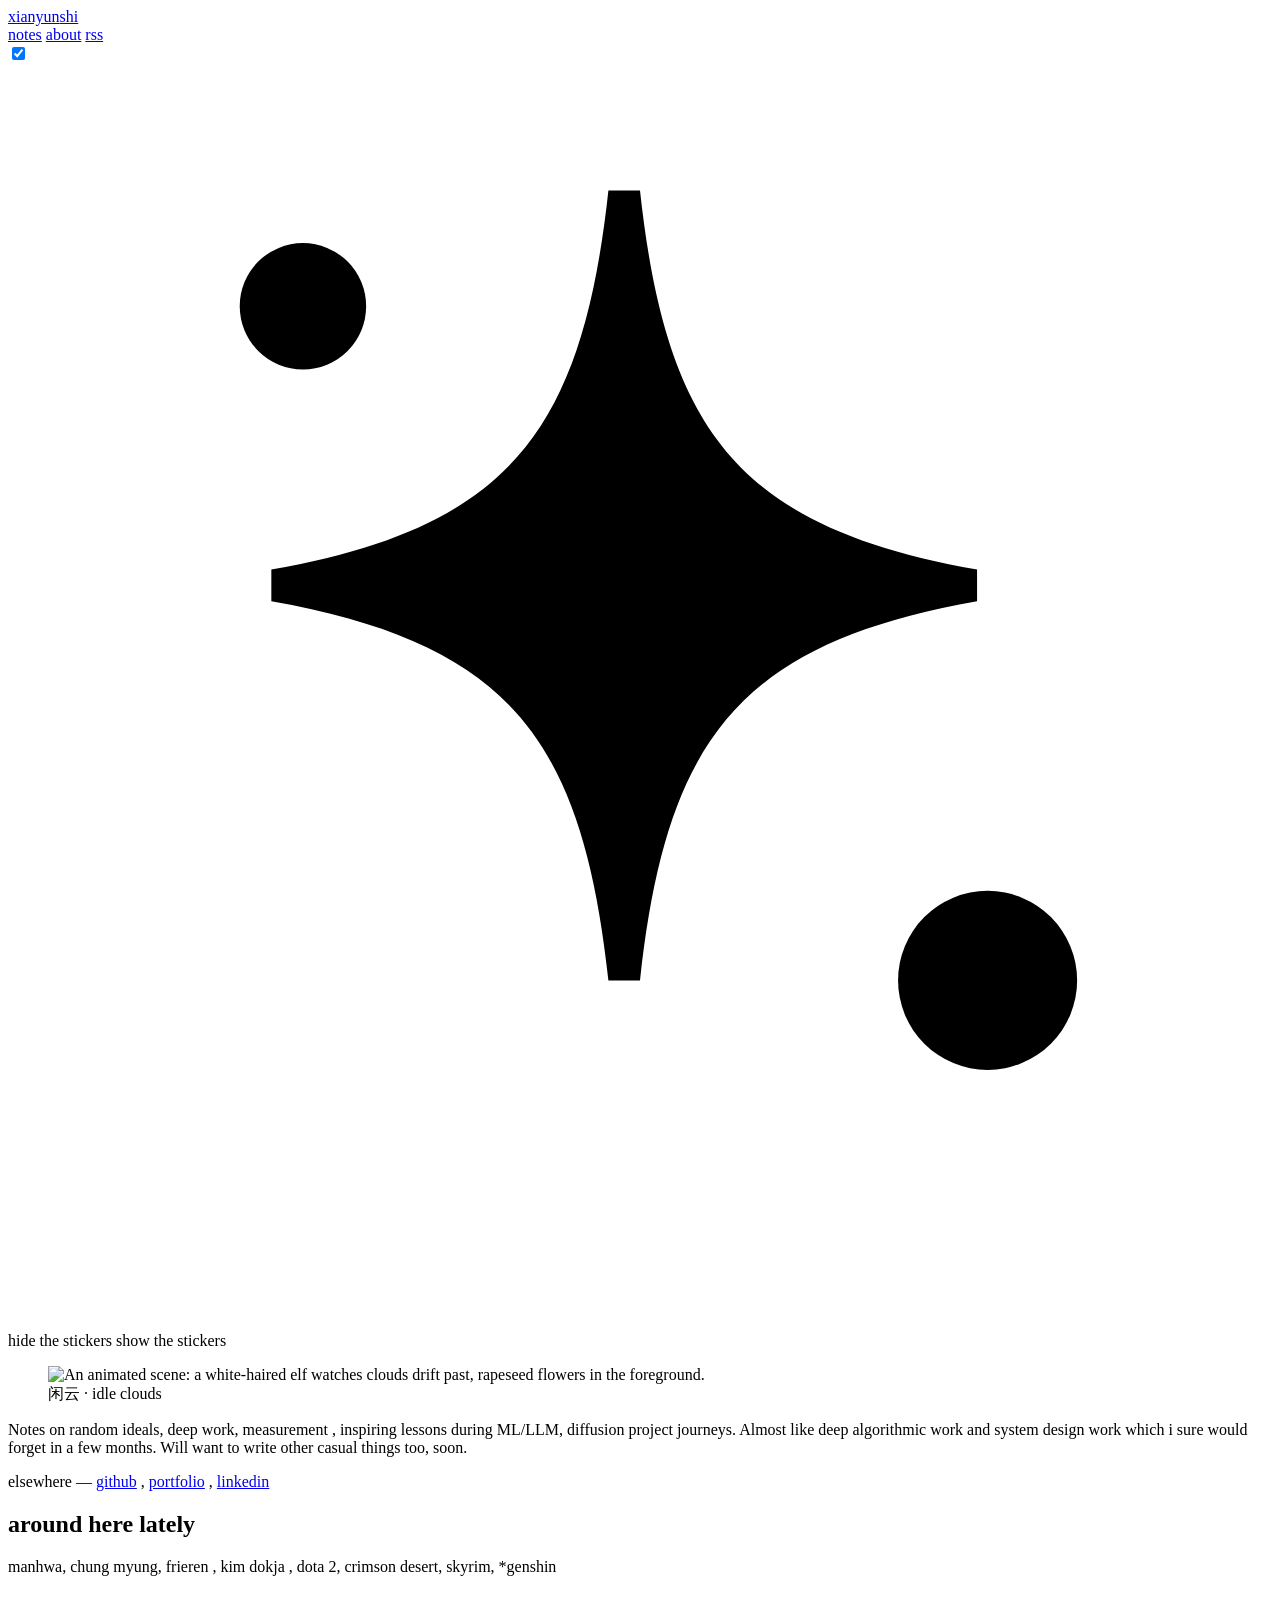
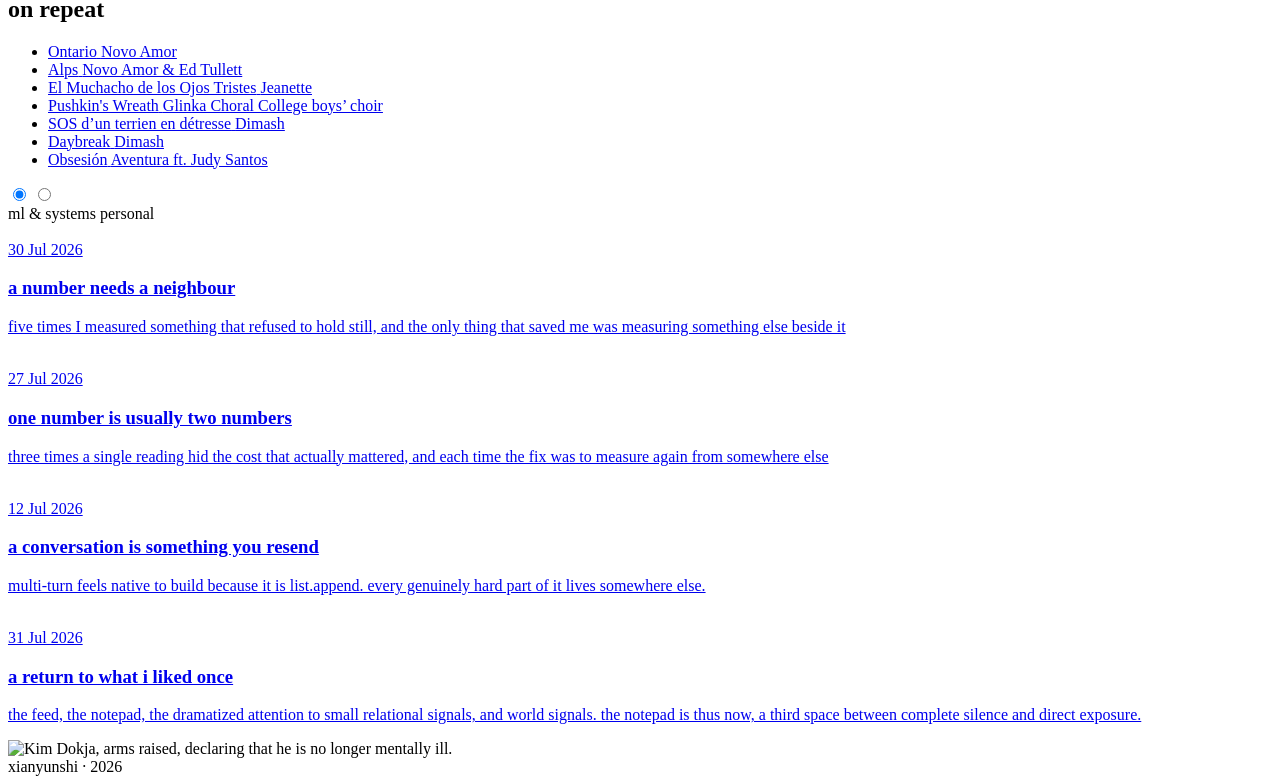
==== commit 83f99525: "publish: a conversation is something you resend (backdated 12 Jul 2026) Fourth post, and the first d" ====
--- a/index.html
+++ b/index.html
@@ -3,15 +3,15 @@
   block in head loses the cascade to global.css (same specificity, and Astro's stylesheet link
   lands later), which silently left every page on the default accent.
 --><html lang="en"> <head><meta charset="utf-8"><meta name="viewport" content="width=device-width, initial-scale=1"><title>xianyunshi</title><meta name="description" content="notes, mostly about measuring things"><link rel="alternate" type="application/rss+xml" title="xianyunshi" href="/xianyunshi/rss.xml"><link rel="icon" href="/xianyunshi/favicon.ico" sizes="any"><link rel="icon" type="image/png" sizes="32x32" href="/xianyunshi/favicon-32.png"><link rel="icon" type="image/png" sizes="16x16" href="/xianyunshi/favicon-16.png"><link rel="apple-touch-icon" href="/xianyunshi/apple-touch-icon.png"><link rel="preconnect" href="https://fonts.googleapis.com"><link rel="preconnect" href="https://fonts.gstatic.com" crossorigin><link rel="stylesheet" href="https://fonts.googleapis.com/css2?family=Newsreader:ital,opsz,wght@0,6..72,400;0,6..72,600;1,6..72,400;1,6..72,600&family=Inter:wght@400;500&display=swap"><link rel="stylesheet" href="/xianyunshi/_astro/BaseLayout.C9kYIoYU.css"><style>.sticker[data-astro-cid-kkw2ge3v]{position:absolute;width:var(--w);height:auto;opacity:var(--op);transform:rotate(var(--rot));transition:transform .38s cubic-bezier(.2,.7,.2,1),opacity .38s ease;z-index:3;pointer-events:auto}.sticker[data-astro-cid-kkw2ge3v]:hover{opacity:1;animation:sticker-wiggle .52s ease-in-out;transform:rotate(calc(var(--rot) * -.35)) scale(1.14)}.sticker-nest[data-astro-cid-kkw2ge3v]{position:absolute;display:block;width:var(--w);z-index:3}.sticker[data-astro-cid-kkw2ge3v].nested{position:static;width:100%}.hearts[data-astro-cid-kkw2ge3v]{position:absolute;left:0;right:0;top:8%;height:0;pointer-events:none}.hearts[data-astro-cid-kkw2ge3v] i[data-astro-cid-kkw2ge3v]{position:absolute;top:0;display:block;width:var(--s);height:var(--s);color:#bc5069;opacity:0}.hearts[data-astro-cid-kkw2ge3v] i[data-astro-cid-kkw2ge3v] svg{display:block;width:100%;height:100%;filter:drop-shadow(0 1px 2px rgba(120,40,58,.28))}.sticker-nest[data-astro-cid-kkw2ge3v]:hover .hearts[data-astro-cid-kkw2ge3v] i[data-astro-cid-kkw2ge3v]{animation:heart-float var(--t) ease-out var(--d) both}@keyframes heart-float{0%{transform:translateY(6px) rotate(0) scale(.35);opacity:0}22%{opacity:.95}to{transform:translate(var(--drift),calc(-1 * var(--rise))) rotate(var(--tilt)) scale(1);opacity:0}}@keyframes sticker-wiggle{0%{transform:rotate(var(--rot)) scale(1)}25%{transform:rotate(calc(var(--rot) - 5deg)) scale(1.1)}55%{transform:rotate(calc(var(--rot) + 4deg)) scale(1.15)}80%{transform:rotate(calc(var(--rot) - 2deg)) scale(1.12)}to{transform:rotate(calc(var(--rot) * -.35)) scale(1.14)}}@media(max-width:1100px){[data-astro-cid-kkw2ge3v][data-hide-below="1100"]{display:none}}@media(max-width:820px){[data-astro-cid-kkw2ge3v][data-hide-below="820"]{display:none}}@media(prefers-reduced-motion:reduce){.sticker[data-astro-cid-kkw2ge3v]{transition:none}.sticker[data-astro-cid-kkw2ge3v]:hover{animation:none;transform:rotate(var(--rot)) scale(1.06)}.sticker-nest[data-astro-cid-kkw2ge3v]:hover .hearts[data-astro-cid-kkw2ge3v] i[data-astro-cid-kkw2ge3v]{animation:none}}
-</style><link rel="stylesheet" href="/xianyunshi/_astro/index.RhlvqYmP.css"></head> <body> <div class="wallpaper" style="background-image:url(/xianyunshi/art/drifting.jpg)" aria-hidden="true"></div> <div class="starfield" aria-hidden="true"></div> <header class="masthead"> <a class="wordmark" href="/xianyunshi/">xianyun<span>shi</span></a> <nav class="nav"> <a href="/xianyunshi/">notes</a> <a href="/xianyunshi/about">about</a> <a href="/xianyunshi/rss.xml">rss</a> </nav> </header> <main>  <div class="stage" data-astro-cid-j7pv25f6>  <input class="stickers-toggle" type="checkbox" id="stickers-off" checked data-astro-cid-j7pv25f6>  <img class="sticker" src="/xianyunshi/art/stickers/sukuna-clap.webp" alt="" aria-hidden="true" loading="lazy" decoding="async" data-hide-below="1100" style="top:7rem;left:3.5%;--w:132px;--rot:-7deg;--op:0.78" data-astro-cid-kkw2ge3v> <img class="sticker" src="/xianyunshi/art/stickers/erm-actually.webp" alt="" aria-hidden="true" loading="lazy" decoding="async" data-hide-below="1100" style="top:16rem;right:3%;--w:146px;--rot:5deg;--op:0.78" data-astro-cid-kkw2ge3v> <img class="sticker" src="/xianyunshi/art/stickers/sukuna-headpat.webp" alt="" aria-hidden="true" loading="lazy" decoding="async" data-hide-below="1100" style="top:30rem;left:6%;--w:98px;--rot:9deg;--op:0.78" data-astro-cid-kkw2ge3v> <img class="sticker" src="/xianyunshi/art/stickers/kids-these-days.webp" alt="" aria-hidden="true" loading="lazy" decoding="async" data-hide-below="820" style="top:44rem;right:4.5%;--w:127px;--rot:-6deg;--op:0.78" data-astro-cid-kkw2ge3v> <img class="ambient fire" src="/xianyunshi/art/ambient/fire-calm.webp" alt="" aria-hidden="true" loading="lazy" data-astro-cid-j7pv25f6> <img class="ambient snow" src="/xianyunshi/art/ambient/snow-calm.webp" alt="" aria-hidden="true" loading="lazy" data-astro-cid-j7pv25f6> <div class="sheet home" data-astro-cid-j7pv25f6> <label class="sticker-switch" for="stickers-off" data-astro-cid-j7pv25f6>  <svg viewBox="0 0 24 24" aria-hidden="true" data-astro-cid-j7pv25f6> <path class="spark" d="M12 2.4c.5 4.6 1.9 6.4 6.4 7.2v.6c-4.5.8-5.9 2.6-6.4 7.2h-.6c-.5-4.6-1.9-6.4-6.4-7.2v-.6c4.5-.8 5.9-2.6 6.4-7.2z" data-astro-cid-j7pv25f6></path> <circle class="pip" cx="18.6" cy="17.4" r="1.7" data-astro-cid-j7pv25f6></circle> <circle class="pip pip-b" cx="5.6" cy="4.6" r="1.2" data-astro-cid-j7pv25f6></circle> </svg> <span class="sw-fizz" aria-hidden="true" data-astro-cid-j7pv25f6> <i style="--dx:23.5px;--dy:0.3px;--s:2.4px;--d:29ms;--t:940ms;--c:#3D7FA3" data-astro-cid-j7pv25f6></i><i style="--dx:22.0px;--dy:13.5px;--s:3.5px;--d:110ms;--t:791ms;--c:#B25A72" data-astro-cid-j7pv25f6></i><i style="--dx:16.6px;--dy:20.1px;--s:4.0px;--d:63ms;--t:676ms;--c:#7C5FA6" data-astro-cid-j7pv25f6></i><i style="--dx:-0.9px;--dy:24.3px;--s:2.6px;--d:23ms;--t:726ms;--c:#3D7FA3" data-astro-cid-j7pv25f6></i><i style="--dx:-8.2px;--dy:17.2px;--s:3.8px;--d:94ms;--t:765ms;--c:#B25A72" data-astro-cid-j7pv25f6></i><i style="--dx:-16.7px;--dy:14.5px;--s:3.4px;--d:101ms;--t:667ms;--c:#7C5FA6" data-astro-cid-j7pv25f6></i><i style="--dx:-20.1px;--dy:-1.0px;--s:3.4px;--d:127ms;--t:793ms;--c:#3D7FA3" data-astro-cid-j7pv25f6></i><i style="--dx:-21.8px;--dy:-19.5px;--s:3.1px;--d:28ms;--t:811ms;--c:#B25A72" data-astro-cid-j7pv25f6></i><i style="--dx:-7.3px;--dy:-25.4px;--s:2.5px;--d:81ms;--t:854ms;--c:#7C5FA6" data-astro-cid-j7pv25f6></i><i style="--dx:-2.5px;--dy:-24.1px;--s:4.4px;--d:129ms;--t:805ms;--c:#3D7FA3" data-astro-cid-j7pv25f6></i><i style="--dx:12.8px;--dy:-17.4px;--s:2.6px;--d:85ms;--t:669ms;--c:#B25A72" data-astro-cid-j7pv25f6></i><i style="--dx:18.9px;--dy:-9.6px;--s:3.0px;--d:61ms;--t:881ms;--c:#7C5FA6" data-astro-cid-j7pv25f6></i> </span>  <span class="sr-only sw-on" data-astro-cid-j7pv25f6>hide the stickers</span> <span class="sr-only sw-off" data-astro-cid-j7pv25f6>show the stickers</span> </label> <figure class="gif-band" data-astro-cid-j7pv25f6> <img src="/xianyunshi/art/frieren-clouds.webp" alt="An animated scene: a white-haired elf watches clouds drift past, rapeseed flowers in the foreground." width="587" height="381" loading="eager" data-astro-cid-j7pv25f6> <figcaption data-astro-cid-j7pv25f6>闲云 &middot; idle clouds</figcaption> </figure> <div class="wrap" data-astro-cid-j7pv25f6>  <p class="standfirst intro" data-astro-cid-j7pv25f6>
-Notes on random ideals, deep work, <span class="fizz" style="--fz:#3D7FA3" data-astro-cid-cf5epmcs> <span data-astro-cid-cf5epmcs="true" class="fizz-word">measurement</span> <span class="fizz-bubbles" aria-hidden="true" data-astro-cid-cf5epmcs> <i style="left:8.0%;--s:5.2px;--rise:20px;--drift:6px;--d:194ms;--t:810ms" data-astro-cid-cf5epmcs></i><i style="left:12.5%;--s:2.7px;--rise:34px;--drift:8px;--d:121ms;--t:920ms" data-astro-cid-cf5epmcs></i><i style="left:20.0%;--s:4.2px;--rise:31px;--drift:-8px;--d:5ms;--t:723ms" data-astro-cid-cf5epmcs></i><i style="left:50.4%;--s:4.5px;--rise:30px;--drift:2px;--d:36ms;--t:631ms" data-astro-cid-cf5epmcs></i><i style="left:45.9%;--s:3.5px;--rise:41px;--drift:-6px;--d:19ms;--t:669ms" data-astro-cid-cf5epmcs></i><i style="left:25.9%;--s:4.4px;--rise:23px;--drift:-2px;--d:119ms;--t:652ms" data-astro-cid-cf5epmcs></i><i style="left:60.1%;--s:2.8px;--rise:41px;--drift:5px;--d:52ms;--t:633ms" data-astro-cid-cf5epmcs></i><i style="left:54.6%;--s:3.6px;--rise:40px;--drift:-5px;--d:120ms;--t:978ms" data-astro-cid-cf5epmcs></i><i style="left:36.7%;--s:4.7px;--rise:41px;--drift:8px;--d:126ms;--t:795ms" data-astro-cid-cf5epmcs></i><i style="left:21.2%;--s:3.3px;--rise:33px;--drift:1px;--d:144ms;--t:825ms" data-astro-cid-cf5epmcs></i><i style="left:91.3%;--s:4.1px;--rise:36px;--drift:-3px;--d:10ms;--t:912ms" data-astro-cid-cf5epmcs></i> </span> </span>, inspiring
-          lessons during ML/LLM, <span class="fizz" style="--fz:#7C5FA6" data-astro-cid-cf5epmcs> <span data-astro-cid-cf5epmcs="true" class="fizz-word">diffusion</span> <span class="fizz-bubbles" aria-hidden="true" data-astro-cid-cf5epmcs> <i style="left:17.6%;--s:3.0px;--rise:22px;--drift:-10px;--d:110ms;--t:740ms" data-astro-cid-cf5epmcs></i><i style="left:93.9%;--s:3.6px;--rise:24px;--drift:-7px;--d:192ms;--t:866ms" data-astro-cid-cf5epmcs></i><i style="left:97.5%;--s:5.1px;--rise:30px;--drift:-9px;--d:219ms;--t:867ms" data-astro-cid-cf5epmcs></i><i style="left:3.2%;--s:4.2px;--rise:38px;--drift:-7px;--d:27ms;--t:856ms" data-astro-cid-cf5epmcs></i><i style="left:32.2%;--s:3.6px;--rise:19px;--drift:-1px;--d:62ms;--t:753ms" data-astro-cid-cf5epmcs></i><i style="left:2.3%;--s:2.7px;--rise:38px;--drift:5px;--d:208ms;--t:711ms" data-astro-cid-cf5epmcs></i><i style="left:20.5%;--s:3.8px;--rise:42px;--drift:3px;--d:97ms;--t:779ms" data-astro-cid-cf5epmcs></i><i style="left:27.6%;--s:3.8px;--rise:19px;--drift:-7px;--d:134ms;--t:768ms" data-astro-cid-cf5epmcs></i><i style="left:8.1%;--s:3.5px;--rise:23px;--drift:6px;--d:131ms;--t:796ms" data-astro-cid-cf5epmcs></i><i style="left:56.9%;--s:3.1px;--rise:22px;--drift:7px;--d:63ms;--t:833ms" data-astro-cid-cf5epmcs></i><i style="left:51.0%;--s:5.0px;--rise:32px;--drift:7px;--d:31ms;--t:741ms" data-astro-cid-cf5epmcs></i> </span> </span> project journeys. Almost like
+</style><link rel="stylesheet" href="/xianyunshi/_astro/index.RhlvqYmP.css"></head> <body> <div class="wallpaper" style="background-image:url(/xianyunshi/art/drifting.jpg)" aria-hidden="true"></div> <div class="starfield" aria-hidden="true"></div> <header class="masthead"> <a class="wordmark" href="/xianyunshi/">xianyun<span>shi</span></a> <nav class="nav"> <a href="/xianyunshi/">notes</a> <a href="/xianyunshi/about">about</a> <a href="/xianyunshi/rss.xml">rss</a> </nav> </header> <main>  <div class="stage" data-astro-cid-j7pv25f6>  <input class="stickers-toggle" type="checkbox" id="stickers-off" checked data-astro-cid-j7pv25f6>  <img class="sticker" src="/xianyunshi/art/stickers/sukuna-clap.webp" alt="" aria-hidden="true" loading="lazy" decoding="async" data-hide-below="1100" style="top:7rem;left:3.5%;--w:132px;--rot:-7deg;--op:0.78" data-astro-cid-kkw2ge3v> <img class="sticker" src="/xianyunshi/art/stickers/erm-actually.webp" alt="" aria-hidden="true" loading="lazy" decoding="async" data-hide-below="1100" style="top:16rem;right:3%;--w:146px;--rot:5deg;--op:0.78" data-astro-cid-kkw2ge3v> <img class="sticker" src="/xianyunshi/art/stickers/sukuna-headpat.webp" alt="" aria-hidden="true" loading="lazy" decoding="async" data-hide-below="1100" style="top:30rem;left:6%;--w:98px;--rot:9deg;--op:0.78" data-astro-cid-kkw2ge3v> <img class="sticker" src="/xianyunshi/art/stickers/kids-these-days.webp" alt="" aria-hidden="true" loading="lazy" decoding="async" data-hide-below="820" style="top:44rem;right:4.5%;--w:127px;--rot:-6deg;--op:0.78" data-astro-cid-kkw2ge3v> <img class="ambient fire" src="/xianyunshi/art/ambient/fire-calm.webp" alt="" aria-hidden="true" loading="lazy" data-astro-cid-j7pv25f6> <img class="ambient snow" src="/xianyunshi/art/ambient/snow-calm.webp" alt="" aria-hidden="true" loading="lazy" data-astro-cid-j7pv25f6> <div class="sheet home" data-astro-cid-j7pv25f6> <label class="sticker-switch" for="stickers-off" data-astro-cid-j7pv25f6>  <svg viewBox="0 0 24 24" aria-hidden="true" data-astro-cid-j7pv25f6> <path class="spark" d="M12 2.4c.5 4.6 1.9 6.4 6.4 7.2v.6c-4.5.8-5.9 2.6-6.4 7.2h-.6c-.5-4.6-1.9-6.4-6.4-7.2v-.6c4.5-.8 5.9-2.6 6.4-7.2z" data-astro-cid-j7pv25f6></path> <circle class="pip" cx="18.6" cy="17.4" r="1.7" data-astro-cid-j7pv25f6></circle> <circle class="pip pip-b" cx="5.6" cy="4.6" r="1.2" data-astro-cid-j7pv25f6></circle> </svg> <span class="sw-fizz" aria-hidden="true" data-astro-cid-j7pv25f6> <i style="--dx:26.9px;--dy:-5.3px;--s:3.3px;--d:140ms;--t:890ms;--c:#3D7FA3" data-astro-cid-j7pv25f6></i><i style="--dx:18.6px;--dy:12.8px;--s:3.1px;--d:37ms;--t:929ms;--c:#B25A72" data-astro-cid-j7pv25f6></i><i style="--dx:11.6px;--dy:16.2px;--s:4.1px;--d:71ms;--t:944ms;--c:#7C5FA6" data-astro-cid-j7pv25f6></i><i style="--dx:-6.2px;--dy:25.4px;--s:3.7px;--d:143ms;--t:658ms;--c:#3D7FA3" data-astro-cid-j7pv25f6></i><i style="--dx:-11.3px;--dy:25.3px;--s:4.2px;--d:43ms;--t:824ms;--c:#B25A72" data-astro-cid-j7pv25f6></i><i style="--dx:-15.4px;--dy:8.1px;--s:4.1px;--d:167ms;--t:691ms;--c:#7C5FA6" data-astro-cid-j7pv25f6></i><i style="--dx:-22.8px;--dy:-4.1px;--s:4.5px;--d:88ms;--t:943ms;--c:#3D7FA3" data-astro-cid-j7pv25f6></i><i style="--dx:-22.9px;--dy:-10.9px;--s:3.5px;--d:114ms;--t:837ms;--c:#B25A72" data-astro-cid-j7pv25f6></i><i style="--dx:-9.7px;--dy:-18.2px;--s:3.2px;--d:131ms;--t:729ms;--c:#7C5FA6" data-astro-cid-j7pv25f6></i><i style="--dx:0.5px;--dy:-22.0px;--s:2.6px;--d:41ms;--t:854ms;--c:#3D7FA3" data-astro-cid-j7pv25f6></i><i style="--dx:7.9px;--dy:-18.6px;--s:2.5px;--d:12ms;--t:694ms;--c:#B25A72" data-astro-cid-j7pv25f6></i><i style="--dx:20.2px;--dy:-12.9px;--s:4.7px;--d:98ms;--t:725ms;--c:#7C5FA6" data-astro-cid-j7pv25f6></i> </span>  <span class="sr-only sw-on" data-astro-cid-j7pv25f6>hide the stickers</span> <span class="sr-only sw-off" data-astro-cid-j7pv25f6>show the stickers</span> </label> <figure class="gif-band" data-astro-cid-j7pv25f6> <img src="/xianyunshi/art/frieren-clouds.webp" alt="An animated scene: a white-haired elf watches clouds drift past, rapeseed flowers in the foreground." width="587" height="381" loading="eager" data-astro-cid-j7pv25f6> <figcaption data-astro-cid-j7pv25f6>闲云 &middot; idle clouds</figcaption> </figure> <div class="wrap" data-astro-cid-j7pv25f6>  <p class="standfirst intro" data-astro-cid-j7pv25f6>
+Notes on random ideals, deep work, <span class="fizz" style="--fz:#3D7FA3" data-astro-cid-cf5epmcs> <span data-astro-cid-cf5epmcs="true" class="fizz-word">measurement</span> <span class="fizz-bubbles" aria-hidden="true" data-astro-cid-cf5epmcs> <i style="left:85.7%;--s:4.4px;--rise:24px;--drift:-2px;--d:99ms;--t:663ms" data-astro-cid-cf5epmcs></i><i style="left:39.3%;--s:4.7px;--rise:27px;--drift:2px;--d:130ms;--t:644ms" data-astro-cid-cf5epmcs></i><i style="left:73.9%;--s:4.0px;--rise:20px;--drift:-0px;--d:37ms;--t:640ms" data-astro-cid-cf5epmcs></i><i style="left:49.8%;--s:2.8px;--rise:26px;--drift:-7px;--d:111ms;--t:755ms" data-astro-cid-cf5epmcs></i><i style="left:58.2%;--s:4.2px;--rise:32px;--drift:8px;--d:181ms;--t:737ms" data-astro-cid-cf5epmcs></i><i style="left:60.8%;--s:3.7px;--rise:26px;--drift:6px;--d:194ms;--t:702ms" data-astro-cid-cf5epmcs></i><i style="left:96.1%;--s:2.7px;--rise:39px;--drift:3px;--d:146ms;--t:923ms" data-astro-cid-cf5epmcs></i><i style="left:95.4%;--s:5.2px;--rise:38px;--drift:-0px;--d:22ms;--t:621ms" data-astro-cid-cf5epmcs></i><i style="left:69.7%;--s:3.1px;--rise:40px;--drift:-4px;--d:57ms;--t:945ms" data-astro-cid-cf5epmcs></i><i style="left:79.2%;--s:3.4px;--rise:26px;--drift:1px;--d:144ms;--t:849ms" data-astro-cid-cf5epmcs></i><i style="left:15.9%;--s:4.2px;--rise:29px;--drift:11px;--d:52ms;--t:861ms" data-astro-cid-cf5epmcs></i> </span> </span>, inspiring
+          lessons during ML/LLM, <span class="fizz" style="--fz:#7C5FA6" data-astro-cid-cf5epmcs> <span data-astro-cid-cf5epmcs="true" class="fizz-word">diffusion</span> <span class="fizz-bubbles" aria-hidden="true" data-astro-cid-cf5epmcs> <i style="left:75.6%;--s:3.4px;--rise:23px;--drift:-10px;--d:5ms;--t:884ms" data-astro-cid-cf5epmcs></i><i style="left:53.7%;--s:3.1px;--rise:19px;--drift:10px;--d:208ms;--t:736ms" data-astro-cid-cf5epmcs></i><i style="left:29.9%;--s:3.6px;--rise:32px;--drift:-9px;--d:142ms;--t:819ms" data-astro-cid-cf5epmcs></i><i style="left:39.3%;--s:4.6px;--rise:37px;--drift:-2px;--d:173ms;--t:845ms" data-astro-cid-cf5epmcs></i><i style="left:81.5%;--s:4.8px;--rise:31px;--drift:8px;--d:101ms;--t:714ms" data-astro-cid-cf5epmcs></i><i style="left:39.9%;--s:3.5px;--rise:34px;--drift:7px;--d:175ms;--t:779ms" data-astro-cid-cf5epmcs></i><i style="left:6.4%;--s:3.9px;--rise:27px;--drift:-3px;--d:216ms;--t:777ms" data-astro-cid-cf5epmcs></i><i style="left:52.1%;--s:3.9px;--rise:39px;--drift:-8px;--d:2ms;--t:981ms" data-astro-cid-cf5epmcs></i><i style="left:89.0%;--s:5.3px;--rise:20px;--drift:10px;--d:145ms;--t:821ms" data-astro-cid-cf5epmcs></i><i style="left:51.6%;--s:5.3px;--rise:37px;--drift:-11px;--d:140ms;--t:714ms" data-astro-cid-cf5epmcs></i><i style="left:11.5%;--s:4.3px;--rise:33px;--drift:10px;--d:12ms;--t:851ms" data-astro-cid-cf5epmcs></i> </span> </span> project journeys. Almost like
           deep algorithmic work and system design work which i sure would forget in a few months.
           Will want to write other casual things too, soon.
 </p> <p class="elsewhere" data-astro-cid-j7pv25f6>
-elsewhere &mdash; <span class="fizz" style="--fz:#7C5FA6" data-astro-cid-cf5epmcs> <a href="https://github.com/mjsushanth" rel="noopener noreferrer" target="_blank" data-astro-cid-cf5epmcs="true" class="fizz-word linked bold">github</a> <span class="fizz-bubbles" aria-hidden="true" data-astro-cid-cf5epmcs> <i style="left:42.5%;--s:4.1px;--rise:20px;--drift:-2px;--d:191ms;--t:937ms" data-astro-cid-cf5epmcs></i><i style="left:19.7%;--s:4.0px;--rise:25px;--drift:-6px;--d:75ms;--t:692ms" data-astro-cid-cf5epmcs></i><i style="left:56.3%;--s:3.9px;--rise:30px;--drift:-7px;--d:39ms;--t:871ms" data-astro-cid-cf5epmcs></i><i style="left:77.5%;--s:5.1px;--rise:36px;--drift:8px;--d:144ms;--t:770ms" data-astro-cid-cf5epmcs></i><i style="left:26.4%;--s:3.0px;--rise:20px;--drift:-8px;--d:107ms;--t:850ms" data-astro-cid-cf5epmcs></i><i style="left:90.2%;--s:3.5px;--rise:39px;--drift:-7px;--d:141ms;--t:951ms" data-astro-cid-cf5epmcs></i><i style="left:77.2%;--s:4.0px;--rise:19px;--drift:-10px;--d:180ms;--t:893ms" data-astro-cid-cf5epmcs></i><i style="left:94.5%;--s:2.7px;--rise:32px;--drift:-8px;--d:121ms;--t:760ms" data-astro-cid-cf5epmcs></i><i style="left:67.1%;--s:4.9px;--rise:31px;--drift:-3px;--d:149ms;--t:691ms" data-astro-cid-cf5epmcs></i><i style="left:40.9%;--s:4.5px;--rise:30px;--drift:-9px;--d:97ms;--t:653ms" data-astro-cid-cf5epmcs></i><i style="left:22.7%;--s:3.5px;--rise:37px;--drift:9px;--d:174ms;--t:729ms" data-astro-cid-cf5epmcs></i> </span> </span>,
-<span class="fizz" style="--fz:#B25A72" data-astro-cid-cf5epmcs> <a href="https://mjsushanth.github.io/" rel="noopener noreferrer" target="_blank" data-astro-cid-cf5epmcs="true" class="fizz-word linked bold">portfolio</a> <span class="fizz-bubbles" aria-hidden="true" data-astro-cid-cf5epmcs> <i style="left:66.5%;--s:2.6px;--rise:40px;--drift:1px;--d:126ms;--t:646ms" data-astro-cid-cf5epmcs></i><i style="left:27.0%;--s:2.8px;--rise:39px;--drift:-5px;--d:182ms;--t:933ms" data-astro-cid-cf5epmcs></i><i style="left:22.0%;--s:4.8px;--rise:25px;--drift:6px;--d:192ms;--t:796ms" data-astro-cid-cf5epmcs></i><i style="left:17.2%;--s:3.2px;--rise:27px;--drift:3px;--d:182ms;--t:956ms" data-astro-cid-cf5epmcs></i><i style="left:67.2%;--s:4.9px;--rise:19px;--drift:-6px;--d:64ms;--t:745ms" data-astro-cid-cf5epmcs></i><i style="left:18.3%;--s:4.6px;--rise:27px;--drift:-11px;--d:62ms;--t:674ms" data-astro-cid-cf5epmcs></i><i style="left:22.9%;--s:5.2px;--rise:37px;--drift:-0px;--d:207ms;--t:643ms" data-astro-cid-cf5epmcs></i><i style="left:75.6%;--s:5.2px;--rise:38px;--drift:-5px;--d:119ms;--t:856ms" data-astro-cid-cf5epmcs></i><i style="left:28.4%;--s:3.1px;--rise:30px;--drift:0px;--d:182ms;--t:995ms" data-astro-cid-cf5epmcs></i><i style="left:79.1%;--s:3.6px;--rise:42px;--drift:-6px;--d:115ms;--t:703ms" data-astro-cid-cf5epmcs></i><i style="left:33.8%;--s:4.6px;--rise:40px;--drift:5px;--d:40ms;--t:808ms" data-astro-cid-cf5epmcs></i> </span> </span>,
-<span class="fizz" style="--fz:#3D7FA3" data-astro-cid-cf5epmcs> <a href="https://www.linkedin.com/in/joemjs/" rel="noopener noreferrer" target="_blank" data-astro-cid-cf5epmcs="true" class="fizz-word linked bold">linkedin</a> <span class="fizz-bubbles" aria-hidden="true" data-astro-cid-cf5epmcs> <i style="left:12.9%;--s:4.5px;--rise:27px;--drift:-5px;--d:48ms;--t:673ms" data-astro-cid-cf5epmcs></i><i style="left:27.1%;--s:4.3px;--rise:31px;--drift:-2px;--d:181ms;--t:635ms" data-astro-cid-cf5epmcs></i><i style="left:41.4%;--s:4.8px;--rise:36px;--drift:-0px;--d:47ms;--t:957ms" data-astro-cid-cf5epmcs></i><i style="left:7.4%;--s:4.5px;--rise:19px;--drift:1px;--d:131ms;--t:953ms" data-astro-cid-cf5epmcs></i><i style="left:32.6%;--s:3.7px;--rise:40px;--drift:-4px;--d:128ms;--t:920ms" data-astro-cid-cf5epmcs></i><i style="left:66.1%;--s:3.4px;--rise:24px;--drift:-5px;--d:195ms;--t:770ms" data-astro-cid-cf5epmcs></i><i style="left:32.1%;--s:3.6px;--rise:27px;--drift:11px;--d:168ms;--t:917ms" data-astro-cid-cf5epmcs></i><i style="left:23.0%;--s:3.0px;--rise:34px;--drift:-7px;--d:6ms;--t:937ms" data-astro-cid-cf5epmcs></i><i style="left:21.9%;--s:3.7px;--rise:21px;--drift:3px;--d:11ms;--t:965ms" data-astro-cid-cf5epmcs></i><i style="left:24.7%;--s:2.8px;--rise:27px;--drift:6px;--d:213ms;--t:983ms" data-astro-cid-cf5epmcs></i><i style="left:50.7%;--s:2.6px;--rise:40px;--drift:1px;--d:47ms;--t:644ms" data-astro-cid-cf5epmcs></i> </span> </span> </p> <div class="now" data-astro-cid-j7pv25f6> <div class="now-col" data-astro-cid-j7pv25f6> <h2 class="now-h" data-astro-cid-j7pv25f6>around here lately</h2> <p class="listy" data-astro-cid-j7pv25f6>
-manhwa, chung myung, <span class="fizz" style="--fz:#3D7FA3" data-astro-cid-cf5epmcs> <span data-astro-cid-cf5epmcs="true" class="fizz-word">frieren</span> <span class="fizz-bubbles" aria-hidden="true" data-astro-cid-cf5epmcs> <i style="left:50.1%;--s:3.3px;--rise:21px;--drift:-9px;--d:91ms;--t:848ms" data-astro-cid-cf5epmcs></i><i style="left:65.4%;--s:4.8px;--rise:27px;--drift:-9px;--d:3ms;--t:779ms" data-astro-cid-cf5epmcs></i><i style="left:23.5%;--s:2.8px;--rise:30px;--drift:-9px;--d:76ms;--t:678ms" data-astro-cid-cf5epmcs></i><i style="left:32.9%;--s:5.3px;--rise:33px;--drift:4px;--d:47ms;--t:795ms" data-astro-cid-cf5epmcs></i><i style="left:94.1%;--s:5.4px;--rise:35px;--drift:-1px;--d:173ms;--t:831ms" data-astro-cid-cf5epmcs></i><i style="left:89.4%;--s:2.9px;--rise:36px;--drift:3px;--d:66ms;--t:642ms" data-astro-cid-cf5epmcs></i><i style="left:64.7%;--s:4.6px;--rise:30px;--drift:7px;--d:157ms;--t:691ms" data-astro-cid-cf5epmcs></i><i style="left:49.1%;--s:3.5px;--rise:27px;--drift:9px;--d:160ms;--t:762ms" data-astro-cid-cf5epmcs></i><i style="left:17.3%;--s:3.6px;--rise:23px;--drift:-7px;--d:178ms;--t:662ms" data-astro-cid-cf5epmcs></i><i style="left:67.1%;--s:5.0px;--rise:35px;--drift:3px;--d:113ms;--t:707ms" data-astro-cid-cf5epmcs></i><i style="left:33.6%;--s:3.3px;--rise:38px;--drift:10px;--d:140ms;--t:641ms" data-astro-cid-cf5epmcs></i> </span> </span>,
-<span class="fizz" style="--fz:#B25A72" data-astro-cid-cf5epmcs> <span data-astro-cid-cf5epmcs="true" class="fizz-word">kim dokja</span> <span class="fizz-bubbles" aria-hidden="true" data-astro-cid-cf5epmcs> <i style="left:5.4%;--s:2.8px;--rise:36px;--drift:-3px;--d:160ms;--t:700ms" data-astro-cid-cf5epmcs></i><i style="left:83.4%;--s:3.6px;--rise:27px;--drift:1px;--d:17ms;--t:881ms" data-astro-cid-cf5epmcs></i><i style="left:53.3%;--s:3.0px;--rise:41px;--drift:2px;--d:6ms;--t:855ms" data-astro-cid-cf5epmcs></i><i style="left:92.2%;--s:3.8px;--rise:22px;--drift:-1px;--d:44ms;--t:822ms" data-astro-cid-cf5epmcs></i><i style="left:42.6%;--s:3.6px;--rise:33px;--drift:-2px;--d:33ms;--t:711ms" data-astro-cid-cf5epmcs></i><i style="left:36.4%;--s:3.3px;--rise:18px;--drift:-10px;--d:52ms;--t:708ms" data-astro-cid-cf5epmcs></i><i style="left:20.1%;--s:3.0px;--rise:34px;--drift:1px;--d:216ms;--t:848ms" data-astro-cid-cf5epmcs></i><i style="left:21.4%;--s:4.2px;--rise:40px;--drift:-3px;--d:169ms;--t:687ms" data-astro-cid-cf5epmcs></i><i style="left:47.0%;--s:4.9px;--rise:19px;--drift:1px;--d:152ms;--t:776ms" data-astro-cid-cf5epmcs></i><i style="left:91.8%;--s:2.8px;--rise:23px;--drift:-4px;--d:103ms;--t:851ms" data-astro-cid-cf5epmcs></i><i style="left:3.7%;--s:4.2px;--rise:41px;--drift:10px;--d:122ms;--t:840ms" data-astro-cid-cf5epmcs></i> </span> </span>, dota 2, crimson desert, skyrim,
-<span class="fizz" style="--fz:#B25A72" data-astro-cid-cf5epmcs> <span data-astro-cid-cf5epmcs="true" class="fizz-word">*genshin</span> <span class="fizz-bubbles" aria-hidden="true" data-astro-cid-cf5epmcs> <i style="left:3.1%;--s:4.6px;--rise:20px;--drift:10px;--d:188ms;--t:856ms" data-astro-cid-cf5epmcs></i><i style="left:73.0%;--s:3.4px;--rise:35px;--drift:4px;--d:181ms;--t:978ms" data-astro-cid-cf5epmcs></i><i style="left:10.1%;--s:2.9px;--rise:21px;--drift:1px;--d:12ms;--t:896ms" data-astro-cid-cf5epmcs></i><i style="left:57.0%;--s:5.1px;--rise:25px;--drift:5px;--d:43ms;--t:663ms" data-astro-cid-cf5epmcs></i><i style="left:22.8%;--s:4.4px;--rise:36px;--drift:-3px;--d:10ms;--t:986ms" data-astro-cid-cf5epmcs></i><i style="left:31.0%;--s:3.2px;--rise:31px;--drift:1px;--d:194ms;--t:944ms" data-astro-cid-cf5epmcs></i><i style="left:22.6%;--s:2.7px;--rise:26px;--drift:11px;--d:49ms;--t:783ms" data-astro-cid-cf5epmcs></i><i style="left:92.8%;--s:2.8px;--rise:29px;--drift:-6px;--d:101ms;--t:881ms" data-astro-cid-cf5epmcs></i><i style="left:6.7%;--s:3.6px;--rise:25px;--drift:-2px;--d:137ms;--t:664ms" data-astro-cid-cf5epmcs></i><i style="left:64.2%;--s:2.9px;--rise:38px;--drift:-5px;--d:147ms;--t:717ms" data-astro-cid-cf5epmcs></i><i style="left:72.1%;--s:4.3px;--rise:36px;--drift:2px;--d:73ms;--t:821ms" data-astro-cid-cf5epmcs></i> </span> </span> </p> </div> <div class="now-col" data-astro-cid-j7pv25f6> <h2 class="now-h" data-astro-cid-j7pv25f6>on repeat</h2> <ul class="plain tracks" data-astro-cid-j7pv25f6> <li data-astro-cid-j7pv25f6> <a href="https://open.spotify.com/track/1XZPtZVqcOzzxbYIR7MjQw" rel="noopener noreferrer" target="_blank" data-astro-cid-j7pv25f6> <span class="tri" aria-hidden="true" data-astro-cid-j7pv25f6></span> <span class="tk" data-astro-cid-j7pv25f6>Ontario</span> <span class="ar" data-astro-cid-j7pv25f6>Novo Amor</span> </a> </li><li data-astro-cid-j7pv25f6> <a href="https://open.spotify.com/track/5Mb69QzSWUY1mBis6adzno" rel="noopener noreferrer" target="_blank" data-astro-cid-j7pv25f6> <span class="tri" aria-hidden="true" data-astro-cid-j7pv25f6></span> <span class="tk" data-astro-cid-j7pv25f6>Alps</span> <span class="ar" data-astro-cid-j7pv25f6>Novo Amor &amp; Ed Tullett</span> </a> </li><li data-astro-cid-j7pv25f6> <a href="https://www.youtube.com/watch?v=Qf6UZlwipME" rel="noopener noreferrer" target="_blank" data-astro-cid-j7pv25f6> <span class="tri" aria-hidden="true" data-astro-cid-j7pv25f6></span> <span class="tk" data-astro-cid-j7pv25f6>El Muchacho de los Ojos Tristes</span> <span class="ar" data-astro-cid-j7pv25f6>Jeanette</span> </a> </li><li data-astro-cid-j7pv25f6> <a href="https://www.youtube.com/watch?v=EFHQNgO3jTA" rel="noopener noreferrer" target="_blank" data-astro-cid-j7pv25f6> <span class="tri" aria-hidden="true" data-astro-cid-j7pv25f6></span> <span class="tk" data-astro-cid-j7pv25f6>Pushkin&#39;s Wreath</span> <span class="ar" data-astro-cid-j7pv25f6>Glinka Choral College boys’ choir</span> </a> </li><li data-astro-cid-j7pv25f6> <a href="https://www.youtube.com/watch?v=JEz1qGS0T1Q" rel="noopener noreferrer" target="_blank" data-astro-cid-j7pv25f6> <span class="tri" aria-hidden="true" data-astro-cid-j7pv25f6></span> <span class="tk" data-astro-cid-j7pv25f6>SOS d’un terrien en détresse</span> <span class="ar" data-astro-cid-j7pv25f6>Dimash</span> </a> </li><li data-astro-cid-j7pv25f6> <a href="https://www.youtube.com/watch?v=4pHwJS0V8kc" rel="noopener noreferrer" target="_blank" data-astro-cid-j7pv25f6> <span class="tri" aria-hidden="true" data-astro-cid-j7pv25f6></span> <span class="tk" data-astro-cid-j7pv25f6>Daybreak</span> <span class="ar" data-astro-cid-j7pv25f6>Dimash</span> </a> </li><li data-astro-cid-j7pv25f6> <a href="https://www.youtube.com/watch?v=8_QY5gFQUTg" rel="noopener noreferrer" target="_blank" data-astro-cid-j7pv25f6> <span class="tri" aria-hidden="true" data-astro-cid-j7pv25f6></span> <span class="tk" data-astro-cid-j7pv25f6>Obsesión</span> <span class="ar" data-astro-cid-j7pv25f6>Aventura ft. Judy Santos</span> </a> </li> </ul> </div> </div>  <div class="shelves" data-astro-cid-j7pv25f6> <input class="shelf-in" type="radio" name="shelf" id="shelf-ml" checked data-astro-cid-j7pv25f6> <input class="shelf-in" type="radio" name="shelf" id="shelf-personal" data-astro-cid-j7pv25f6> <div class="shelf-bar" data-astro-cid-j7pv25f6> <label for="shelf-ml" data-astro-cid-j7pv25f6>ml &amp; systems</label> <label for="shelf-personal" data-astro-cid-j7pv25f6>personal</label> </div> <div class="shelf-panel" data-shelf="ml" data-astro-cid-j7pv25f6>  <a class="entry-card" href="/xianyunshi/notes/a-number-needs-a-neighbour" style="--pa:#656736" data-astro-cid-yk5uq4gt> <img class="thumb" src="/xianyunshi/art/glade.jpg" alt="" loading="lazy" data-astro-cid-yk5uq4gt> <div class="entry-body" data-astro-cid-yk5uq4gt> <div class="meta" data-astro-cid-yk5uq4gt> <span class="dateline" data-astro-cid-yk5uq4gt>30 Jul 2026</span>  </div> <h3 data-astro-cid-yk5uq4gt>a number needs a neighbour</h3> <p data-astro-cid-yk5uq4gt>five times I measured something that refused to hold still, and the only thing that saved me was measuring something else beside it</p> </div> </a><a class="entry-card" href="/xianyunshi/notes/one-number-is-two-numbers" style="--pa:#3B5167" data-astro-cid-yk5uq4gt> <img class="thumb" src="/xianyunshi/art/frieren.jpg" alt="" loading="lazy" data-astro-cid-yk5uq4gt> <div class="entry-body" data-astro-cid-yk5uq4gt> <div class="meta" data-astro-cid-yk5uq4gt> <span class="dateline" data-astro-cid-yk5uq4gt>27 Jul 2026</span>  </div> <h3 data-astro-cid-yk5uq4gt>one number is usually two numbers</h3> <p data-astro-cid-yk5uq4gt>three times a single reading hid the cost that actually mattered, and each time the fix was to measure again from somewhere else</p> </div> </a> </div> <div class="shelf-panel" data-shelf="personal" data-astro-cid-j7pv25f6>  <a class="entry-card" href="/xianyunshi/notes/a-return-to-what-i-liked-once" style="--pa:#4E8FB9" data-astro-cid-yk5uq4gt> <img class="thumb" src="/xianyunshi/art/drifting.jpg" alt="" loading="lazy" data-astro-cid-yk5uq4gt> <div class="entry-body" data-astro-cid-yk5uq4gt> <div class="meta" data-astro-cid-yk5uq4gt> <span class="dateline" data-astro-cid-yk5uq4gt>31 Jul 2026</span>  </div> <h3 data-astro-cid-yk5uq4gt>a return to what i liked once</h3> <p data-astro-cid-yk5uq4gt>the feed, the notepad, the dramatized attention to small relational signals, and world signals. the notepad is thus now, a third space between complete silence and direct exposure.</p> </div> </a> </div> </div> </div>  <span class="sticker-nest mori" style="bottom:-1.6rem;left:-1.5rem;--w:120px;--rot:-6deg;--op:0.72" data-hide-below="0" data-astro-cid-kkw2ge3v><img class="sticker nested" src="/xianyunshi/art/stickers/way-to-mom.webp" alt="" aria-hidden="true" loading="lazy" decoding="async" data-astro-cid-kkw2ge3v><span class="hearts" aria-hidden="true" data-astro-cid-kkw2ge3v><i style="left:77.5%;--s:22px;--rise:87px;--drift:-17px;--tilt:4deg;--d:378ms;--t:1194ms" data-astro-cid-kkw2ge3v><svg viewBox="0 0 24 24" aria-hidden="true"><path fill="currentColor" d="M12 21.4l-1.5-1.4C5.4 15.4 2 12.3 2 8.5 2 5.4 4.4 3 7.5 3c1.7 0 3.4.8 4.5 2.1C13.1 3.8 14.8 3 16.5 3 19.6 3 22 5.4 22 8.5c0 3.8-3.4 6.9-8.5 11.5L12 21.4z" /></svg></i><i style="left:39.7%;--s:18px;--rise:85px;--drift:1px;--tilt:-19deg;--d:82ms;--t:1608ms" data-astro-cid-kkw2ge3v><svg viewBox="0 0 24 24" aria-hidden="true"><path fill="currentColor" d="M12 21.4l-1.5-1.4C5.4 15.4 2 12.3 2 8.5 2 5.4 4.4 3 7.5 3c1.7 0 3.4.8 4.5 2.1C13.1 3.8 14.8 3 16.5 3 19.6 3 22 5.4 22 8.5c0 3.8-3.4 6.9-8.5 11.5L12 21.4z" /></svg></i><i style="left:23.1%;--s:16px;--rise:88px;--drift:-21px;--tilt:8deg;--d:15ms;--t:1186ms" data-astro-cid-kkw2ge3v><svg viewBox="0 0 24 24" aria-hidden="true"><path fill="currentColor" d="M12 21.4l-1.5-1.4C5.4 15.4 2 12.3 2 8.5 2 5.4 4.4 3 7.5 3c1.7 0 3.4.8 4.5 2.1C13.1 3.8 14.8 3 16.5 3 19.6 3 22 5.4 22 8.5c0 3.8-3.4 6.9-8.5 11.5L12 21.4z" /></svg></i><i style="left:42.4%;--s:17px;--rise:74px;--drift:20px;--tilt:4deg;--d:217ms;--t:1454ms" data-astro-cid-kkw2ge3v><svg viewBox="0 0 24 24" aria-hidden="true"><path fill="currentColor" d="M12 21.4l-1.5-1.4C5.4 15.4 2 12.3 2 8.5 2 5.4 4.4 3 7.5 3c1.7 0 3.4.8 4.5 2.1C13.1 3.8 14.8 3 16.5 3 19.6 3 22 5.4 22 8.5c0 3.8-3.4 6.9-8.5 11.5L12 21.4z" /></svg></i><i style="left:83.5%;--s:27px;--rise:59px;--drift:11px;--tilt:22deg;--d:77ms;--t:1443ms" data-astro-cid-kkw2ge3v><svg viewBox="0 0 24 24" aria-hidden="true"><path fill="currentColor" d="M12 21.4l-1.5-1.4C5.4 15.4 2 12.3 2 8.5 2 5.4 4.4 3 7.5 3c1.7 0 3.4.8 4.5 2.1C13.1 3.8 14.8 3 16.5 3 19.6 3 22 5.4 22 8.5c0 3.8-3.4 6.9-8.5 11.5L12 21.4z" /></svg></i><i style="left:58.2%;--s:18px;--rise:91px;--drift:8px;--tilt:-9deg;--d:392ms;--t:1097ms" data-astro-cid-kkw2ge3v><svg viewBox="0 0 24 24" aria-hidden="true"><path fill="currentColor" d="M12 21.4l-1.5-1.4C5.4 15.4 2 12.3 2 8.5 2 5.4 4.4 3 7.5 3c1.7 0 3.4.8 4.5 2.1C13.1 3.8 14.8 3 16.5 3 19.6 3 22 5.4 22 8.5c0 3.8-3.4 6.9-8.5 11.5L12 21.4z" /></svg></i><i style="left:58.5%;--s:20px;--rise:61px;--drift:3px;--tilt:25deg;--d:120ms;--t:1551ms" data-astro-cid-kkw2ge3v><svg viewBox="0 0 24 24" aria-hidden="true"><path fill="currentColor" d="M12 21.4l-1.5-1.4C5.4 15.4 2 12.3 2 8.5 2 5.4 4.4 3 7.5 3c1.7 0 3.4.8 4.5 2.1C13.1 3.8 14.8 3 16.5 3 19.6 3 22 5.4 22 8.5c0 3.8-3.4 6.9-8.5 11.5L12 21.4z" /></svg></i><i style="left:89.2%;--s:27px;--rise:60px;--drift:-13px;--tilt:21deg;--d:161ms;--t:1543ms" data-astro-cid-kkw2ge3v><svg viewBox="0 0 24 24" aria-hidden="true"><path fill="currentColor" d="M12 21.4l-1.5-1.4C5.4 15.4 2 12.3 2 8.5 2 5.4 4.4 3 7.5 3c1.7 0 3.4.8 4.5 2.1C13.1 3.8 14.8 3 16.5 3 19.6 3 22 5.4 22 8.5c0 3.8-3.4 6.9-8.5 11.5L12 21.4z" /></svg></i><i style="left:9.1%;--s:17px;--rise:80px;--drift:3px;--tilt:-12deg;--d:282ms;--t:1132ms" data-astro-cid-kkw2ge3v><svg viewBox="0 0 24 24" aria-hidden="true"><path fill="currentColor" d="M12 21.4l-1.5-1.4C5.4 15.4 2 12.3 2 8.5 2 5.4 4.4 3 7.5 3c1.7 0 3.4.8 4.5 2.1C13.1 3.8 14.8 3 16.5 3 19.6 3 22 5.4 22 8.5c0 3.8-3.4 6.9-8.5 11.5L12 21.4z" /></svg></i></span></span> <img class="dokja" src="/xianyunshi/art/dokja.webp" alt="Kim Dokja, arms raised, declaring that he is no longer mentally ill." loading="lazy" data-astro-cid-j7pv25f6> </div> <img class="sticker" src="/xianyunshi/art/stickers/chung-elegant.webp" alt="" aria-hidden="true" loading="lazy" decoding="async" data-hide-below="820" style="bottom:-1rem;left:2.5%;--w:151px;--rot:-5deg;--op:0.78" data-astro-cid-kkw2ge3v> </div>  </main> <footer class="foot"> <span>xianyunshi &middot; 2026</span> <span></span> </footer> <div id="mc-layer" aria-hidden="true"></div>   <script type="module" src="/xianyunshi/_astro/MagicCircle.astro_astro_type_script_index_0_lang.DBDaBdws.js"></script> </body></html>+elsewhere &mdash; <span class="fizz" style="--fz:#7C5FA6" data-astro-cid-cf5epmcs> <a href="https://github.com/mjsushanth" rel="noopener noreferrer" target="_blank" data-astro-cid-cf5epmcs="true" class="fizz-word linked bold">github</a> <span class="fizz-bubbles" aria-hidden="true" data-astro-cid-cf5epmcs> <i style="left:86.1%;--s:4.2px;--rise:24px;--drift:-6px;--d:182ms;--t:700ms" data-astro-cid-cf5epmcs></i><i style="left:75.0%;--s:3.0px;--rise:21px;--drift:6px;--d:17ms;--t:987ms" data-astro-cid-cf5epmcs></i><i style="left:82.2%;--s:4.4px;--rise:18px;--drift:1px;--d:26ms;--t:757ms" data-astro-cid-cf5epmcs></i><i style="left:64.8%;--s:4.0px;--rise:29px;--drift:-7px;--d:151ms;--t:876ms" data-astro-cid-cf5epmcs></i><i style="left:3.6%;--s:4.2px;--rise:20px;--drift:0px;--d:122ms;--t:772ms" data-astro-cid-cf5epmcs></i><i style="left:76.6%;--s:2.8px;--rise:18px;--drift:3px;--d:80ms;--t:967ms" data-astro-cid-cf5epmcs></i><i style="left:73.0%;--s:3.1px;--rise:21px;--drift:7px;--d:14ms;--t:687ms" data-astro-cid-cf5epmcs></i><i style="left:22.9%;--s:4.2px;--rise:33px;--drift:-1px;--d:103ms;--t:888ms" data-astro-cid-cf5epmcs></i><i style="left:36.2%;--s:2.8px;--rise:32px;--drift:1px;--d:91ms;--t:762ms" data-astro-cid-cf5epmcs></i><i style="left:82.7%;--s:3.9px;--rise:28px;--drift:-1px;--d:41ms;--t:660ms" data-astro-cid-cf5epmcs></i><i style="left:85.5%;--s:4.4px;--rise:28px;--drift:-10px;--d:173ms;--t:790ms" data-astro-cid-cf5epmcs></i> </span> </span>,
+<span class="fizz" style="--fz:#B25A72" data-astro-cid-cf5epmcs> <a href="https://mjsushanth.github.io/" rel="noopener noreferrer" target="_blank" data-astro-cid-cf5epmcs="true" class="fizz-word linked bold">portfolio</a> <span class="fizz-bubbles" aria-hidden="true" data-astro-cid-cf5epmcs> <i style="left:49.6%;--s:3.7px;--rise:34px;--drift:1px;--d:139ms;--t:976ms" data-astro-cid-cf5epmcs></i><i style="left:79.6%;--s:4.4px;--rise:32px;--drift:5px;--d:68ms;--t:788ms" data-astro-cid-cf5epmcs></i><i style="left:70.0%;--s:2.7px;--rise:23px;--drift:10px;--d:126ms;--t:622ms" data-astro-cid-cf5epmcs></i><i style="left:85.1%;--s:3.3px;--rise:24px;--drift:1px;--d:84ms;--t:756ms" data-astro-cid-cf5epmcs></i><i style="left:65.9%;--s:3.6px;--rise:24px;--drift:-9px;--d:171ms;--t:801ms" data-astro-cid-cf5epmcs></i><i style="left:98.0%;--s:2.8px;--rise:34px;--drift:-1px;--d:17ms;--t:945ms" data-astro-cid-cf5epmcs></i><i style="left:55.0%;--s:3.0px;--rise:30px;--drift:-3px;--d:74ms;--t:809ms" data-astro-cid-cf5epmcs></i><i style="left:3.8%;--s:4.3px;--rise:24px;--drift:-5px;--d:31ms;--t:895ms" data-astro-cid-cf5epmcs></i><i style="left:77.4%;--s:2.9px;--rise:39px;--drift:-8px;--d:24ms;--t:934ms" data-astro-cid-cf5epmcs></i><i style="left:85.0%;--s:3.4px;--rise:18px;--drift:-11px;--d:146ms;--t:799ms" data-astro-cid-cf5epmcs></i><i style="left:92.0%;--s:4.6px;--rise:32px;--drift:11px;--d:148ms;--t:624ms" data-astro-cid-cf5epmcs></i> </span> </span>,
+<span class="fizz" style="--fz:#3D7FA3" data-astro-cid-cf5epmcs> <a href="https://www.linkedin.com/in/joemjs/" rel="noopener noreferrer" target="_blank" data-astro-cid-cf5epmcs="true" class="fizz-word linked bold">linkedin</a> <span class="fizz-bubbles" aria-hidden="true" data-astro-cid-cf5epmcs> <i style="left:47.8%;--s:3.3px;--rise:27px;--drift:4px;--d:92ms;--t:644ms" data-astro-cid-cf5epmcs></i><i style="left:3.6%;--s:4.0px;--rise:28px;--drift:-8px;--d:99ms;--t:675ms" data-astro-cid-cf5epmcs></i><i style="left:74.0%;--s:3.1px;--rise:19px;--drift:2px;--d:172ms;--t:737ms" data-astro-cid-cf5epmcs></i><i style="left:39.8%;--s:3.6px;--rise:36px;--drift:-6px;--d:170ms;--t:726ms" data-astro-cid-cf5epmcs></i><i style="left:56.7%;--s:3.1px;--rise:26px;--drift:-11px;--d:94ms;--t:974ms" data-astro-cid-cf5epmcs></i><i style="left:88.1%;--s:5.2px;--rise:30px;--drift:3px;--d:149ms;--t:723ms" data-astro-cid-cf5epmcs></i><i style="left:66.1%;--s:3.3px;--rise:24px;--drift:5px;--d:59ms;--t:742ms" data-astro-cid-cf5epmcs></i><i style="left:10.0%;--s:2.7px;--rise:22px;--drift:-8px;--d:5ms;--t:802ms" data-astro-cid-cf5epmcs></i><i style="left:62.0%;--s:2.8px;--rise:26px;--drift:-11px;--d:62ms;--t:653ms" data-astro-cid-cf5epmcs></i><i style="left:37.6%;--s:2.8px;--rise:25px;--drift:-3px;--d:210ms;--t:974ms" data-astro-cid-cf5epmcs></i><i style="left:36.4%;--s:5.0px;--rise:21px;--drift:10px;--d:56ms;--t:797ms" data-astro-cid-cf5epmcs></i> </span> </span> </p> <div class="now" data-astro-cid-j7pv25f6> <div class="now-col" data-astro-cid-j7pv25f6> <h2 class="now-h" data-astro-cid-j7pv25f6>around here lately</h2> <p class="listy" data-astro-cid-j7pv25f6>
+manhwa, chung myung, <span class="fizz" style="--fz:#3D7FA3" data-astro-cid-cf5epmcs> <span data-astro-cid-cf5epmcs="true" class="fizz-word">frieren</span> <span class="fizz-bubbles" aria-hidden="true" data-astro-cid-cf5epmcs> <i style="left:32.8%;--s:4.1px;--rise:41px;--drift:-8px;--d:12ms;--t:687ms" data-astro-cid-cf5epmcs></i><i style="left:9.0%;--s:3.6px;--rise:39px;--drift:8px;--d:143ms;--t:842ms" data-astro-cid-cf5epmcs></i><i style="left:26.8%;--s:3.3px;--rise:22px;--drift:4px;--d:183ms;--t:637ms" data-astro-cid-cf5epmcs></i><i style="left:4.7%;--s:4.3px;--rise:19px;--drift:2px;--d:118ms;--t:910ms" data-astro-cid-cf5epmcs></i><i style="left:74.8%;--s:4.5px;--rise:30px;--drift:4px;--d:28ms;--t:895ms" data-astro-cid-cf5epmcs></i><i style="left:47.5%;--s:2.8px;--rise:28px;--drift:-11px;--d:217ms;--t:973ms" data-astro-cid-cf5epmcs></i><i style="left:10.9%;--s:2.8px;--rise:41px;--drift:8px;--d:11ms;--t:858ms" data-astro-cid-cf5epmcs></i><i style="left:32.0%;--s:4.3px;--rise:18px;--drift:2px;--d:71ms;--t:694ms" data-astro-cid-cf5epmcs></i><i style="left:81.0%;--s:4.0px;--rise:34px;--drift:5px;--d:47ms;--t:971ms" data-astro-cid-cf5epmcs></i><i style="left:68.0%;--s:5.2px;--rise:32px;--drift:9px;--d:208ms;--t:666ms" data-astro-cid-cf5epmcs></i><i style="left:89.4%;--s:3.8px;--rise:33px;--drift:-9px;--d:68ms;--t:844ms" data-astro-cid-cf5epmcs></i> </span> </span>,
+<span class="fizz" style="--fz:#B25A72" data-astro-cid-cf5epmcs> <span data-astro-cid-cf5epmcs="true" class="fizz-word">kim dokja</span> <span class="fizz-bubbles" aria-hidden="true" data-astro-cid-cf5epmcs> <i style="left:28.3%;--s:3.9px;--rise:36px;--drift:-2px;--d:98ms;--t:838ms" data-astro-cid-cf5epmcs></i><i style="left:63.1%;--s:4.9px;--rise:39px;--drift:11px;--d:151ms;--t:684ms" data-astro-cid-cf5epmcs></i><i style="left:90.9%;--s:4.9px;--rise:35px;--drift:4px;--d:176ms;--t:695ms" data-astro-cid-cf5epmcs></i><i style="left:63.3%;--s:3.9px;--rise:30px;--drift:-0px;--d:120ms;--t:817ms" data-astro-cid-cf5epmcs></i><i style="left:72.8%;--s:2.9px;--rise:19px;--drift:9px;--d:190ms;--t:846ms" data-astro-cid-cf5epmcs></i><i style="left:41.1%;--s:4.0px;--rise:38px;--drift:5px;--d:125ms;--t:991ms" data-astro-cid-cf5epmcs></i><i style="left:91.7%;--s:5.4px;--rise:24px;--drift:1px;--d:205ms;--t:758ms" data-astro-cid-cf5epmcs></i><i style="left:68.6%;--s:3.9px;--rise:27px;--drift:2px;--d:203ms;--t:902ms" data-astro-cid-cf5epmcs></i><i style="left:50.1%;--s:3.6px;--rise:24px;--drift:0px;--d:129ms;--t:772ms" data-astro-cid-cf5epmcs></i><i style="left:86.9%;--s:4.5px;--rise:41px;--drift:6px;--d:205ms;--t:808ms" data-astro-cid-cf5epmcs></i><i style="left:38.5%;--s:3.6px;--rise:24px;--drift:-3px;--d:53ms;--t:939ms" data-astro-cid-cf5epmcs></i> </span> </span>, dota 2, crimson desert, skyrim,
+<span class="fizz" style="--fz:#B25A72" data-astro-cid-cf5epmcs> <span data-astro-cid-cf5epmcs="true" class="fizz-word">*genshin</span> <span class="fizz-bubbles" aria-hidden="true" data-astro-cid-cf5epmcs> <i style="left:68.5%;--s:2.8px;--rise:38px;--drift:1px;--d:215ms;--t:636ms" data-astro-cid-cf5epmcs></i><i style="left:74.3%;--s:5.0px;--rise:36px;--drift:-3px;--d:193ms;--t:999ms" data-astro-cid-cf5epmcs></i><i style="left:37.5%;--s:2.9px;--rise:31px;--drift:-6px;--d:49ms;--t:828ms" data-astro-cid-cf5epmcs></i><i style="left:94.4%;--s:5.0px;--rise:34px;--drift:-6px;--d:94ms;--t:957ms" data-astro-cid-cf5epmcs></i><i style="left:28.1%;--s:5.0px;--rise:24px;--drift:-7px;--d:138ms;--t:767ms" data-astro-cid-cf5epmcs></i><i style="left:49.6%;--s:3.8px;--rise:29px;--drift:4px;--d:145ms;--t:688ms" data-astro-cid-cf5epmcs></i><i style="left:13.1%;--s:4.6px;--rise:26px;--drift:-2px;--d:145ms;--t:726ms" data-astro-cid-cf5epmcs></i><i style="left:33.8%;--s:3.1px;--rise:28px;--drift:-2px;--d:216ms;--t:683ms" data-astro-cid-cf5epmcs></i><i style="left:2.3%;--s:4.2px;--rise:21px;--drift:-6px;--d:171ms;--t:986ms" data-astro-cid-cf5epmcs></i><i style="left:11.3%;--s:3.2px;--rise:30px;--drift:4px;--d:175ms;--t:677ms" data-astro-cid-cf5epmcs></i><i style="left:28.1%;--s:2.9px;--rise:18px;--drift:-5px;--d:46ms;--t:771ms" data-astro-cid-cf5epmcs></i> </span> </span> </p> </div> <div class="now-col" data-astro-cid-j7pv25f6> <h2 class="now-h" data-astro-cid-j7pv25f6>on repeat</h2> <ul class="plain tracks" data-astro-cid-j7pv25f6> <li data-astro-cid-j7pv25f6> <a href="https://open.spotify.com/track/1XZPtZVqcOzzxbYIR7MjQw" rel="noopener noreferrer" target="_blank" data-astro-cid-j7pv25f6> <span class="tri" aria-hidden="true" data-astro-cid-j7pv25f6></span> <span class="tk" data-astro-cid-j7pv25f6>Ontario</span> <span class="ar" data-astro-cid-j7pv25f6>Novo Amor</span> </a> </li><li data-astro-cid-j7pv25f6> <a href="https://open.spotify.com/track/5Mb69QzSWUY1mBis6adzno" rel="noopener noreferrer" target="_blank" data-astro-cid-j7pv25f6> <span class="tri" aria-hidden="true" data-astro-cid-j7pv25f6></span> <span class="tk" data-astro-cid-j7pv25f6>Alps</span> <span class="ar" data-astro-cid-j7pv25f6>Novo Amor &amp; Ed Tullett</span> </a> </li><li data-astro-cid-j7pv25f6> <a href="https://www.youtube.com/watch?v=Qf6UZlwipME" rel="noopener noreferrer" target="_blank" data-astro-cid-j7pv25f6> <span class="tri" aria-hidden="true" data-astro-cid-j7pv25f6></span> <span class="tk" data-astro-cid-j7pv25f6>El Muchacho de los Ojos Tristes</span> <span class="ar" data-astro-cid-j7pv25f6>Jeanette</span> </a> </li><li data-astro-cid-j7pv25f6> <a href="https://www.youtube.com/watch?v=EFHQNgO3jTA" rel="noopener noreferrer" target="_blank" data-astro-cid-j7pv25f6> <span class="tri" aria-hidden="true" data-astro-cid-j7pv25f6></span> <span class="tk" data-astro-cid-j7pv25f6>Pushkin&#39;s Wreath</span> <span class="ar" data-astro-cid-j7pv25f6>Glinka Choral College boys’ choir</span> </a> </li><li data-astro-cid-j7pv25f6> <a href="https://www.youtube.com/watch?v=JEz1qGS0T1Q" rel="noopener noreferrer" target="_blank" data-astro-cid-j7pv25f6> <span class="tri" aria-hidden="true" data-astro-cid-j7pv25f6></span> <span class="tk" data-astro-cid-j7pv25f6>SOS d’un terrien en détresse</span> <span class="ar" data-astro-cid-j7pv25f6>Dimash</span> </a> </li><li data-astro-cid-j7pv25f6> <a href="https://www.youtube.com/watch?v=4pHwJS0V8kc" rel="noopener noreferrer" target="_blank" data-astro-cid-j7pv25f6> <span class="tri" aria-hidden="true" data-astro-cid-j7pv25f6></span> <span class="tk" data-astro-cid-j7pv25f6>Daybreak</span> <span class="ar" data-astro-cid-j7pv25f6>Dimash</span> </a> </li><li data-astro-cid-j7pv25f6> <a href="https://www.youtube.com/watch?v=8_QY5gFQUTg" rel="noopener noreferrer" target="_blank" data-astro-cid-j7pv25f6> <span class="tri" aria-hidden="true" data-astro-cid-j7pv25f6></span> <span class="tk" data-astro-cid-j7pv25f6>Obsesión</span> <span class="ar" data-astro-cid-j7pv25f6>Aventura ft. Judy Santos</span> </a> </li> </ul> </div> </div>  <div class="shelves" data-astro-cid-j7pv25f6> <input class="shelf-in" type="radio" name="shelf" id="shelf-ml" checked data-astro-cid-j7pv25f6> <input class="shelf-in" type="radio" name="shelf" id="shelf-personal" data-astro-cid-j7pv25f6> <div class="shelf-bar" data-astro-cid-j7pv25f6> <label for="shelf-ml" data-astro-cid-j7pv25f6>ml &amp; systems</label> <label for="shelf-personal" data-astro-cid-j7pv25f6>personal</label> </div> <div class="shelf-panel" data-shelf="ml" data-astro-cid-j7pv25f6>  <a class="entry-card" href="/xianyunshi/notes/a-number-needs-a-neighbour" style="--pa:#656736" data-astro-cid-yk5uq4gt> <img class="thumb" src="/xianyunshi/art/glade.jpg" alt="" loading="lazy" data-astro-cid-yk5uq4gt> <div class="entry-body" data-astro-cid-yk5uq4gt> <div class="meta" data-astro-cid-yk5uq4gt> <span class="dateline" data-astro-cid-yk5uq4gt>30 Jul 2026</span>  </div> <h3 data-astro-cid-yk5uq4gt>a number needs a neighbour</h3> <p data-astro-cid-yk5uq4gt>five times I measured something that refused to hold still, and the only thing that saved me was measuring something else beside it</p> </div> </a><a class="entry-card" href="/xianyunshi/notes/one-number-is-two-numbers" style="--pa:#3B5167" data-astro-cid-yk5uq4gt> <img class="thumb" src="/xianyunshi/art/frieren.jpg" alt="" loading="lazy" data-astro-cid-yk5uq4gt> <div class="entry-body" data-astro-cid-yk5uq4gt> <div class="meta" data-astro-cid-yk5uq4gt> <span class="dateline" data-astro-cid-yk5uq4gt>27 Jul 2026</span>  </div> <h3 data-astro-cid-yk5uq4gt>one number is usually two numbers</h3> <p data-astro-cid-yk5uq4gt>three times a single reading hid the cost that actually mattered, and each time the fix was to measure again from somewhere else</p> </div> </a><a class="entry-card" href="/xianyunshi/notes/a-conversation-is-something-you-resend" style="--pa:#2C4D3F" data-astro-cid-yk5uq4gt> <img class="thumb" src="/xianyunshi/art/when_the_water_stands_still.jpg" alt="" loading="lazy" data-astro-cid-yk5uq4gt> <div class="entry-body" data-astro-cid-yk5uq4gt> <div class="meta" data-astro-cid-yk5uq4gt> <span class="dateline" data-astro-cid-yk5uq4gt>12 Jul 2026</span>  </div> <h3 data-astro-cid-yk5uq4gt>a conversation is something you resend</h3> <p data-astro-cid-yk5uq4gt>multi-turn feels native to build because it is list.append. every genuinely hard part of it lives somewhere else.</p> </div> </a> </div> <div class="shelf-panel" data-shelf="personal" data-astro-cid-j7pv25f6>  <a class="entry-card" href="/xianyunshi/notes/a-return-to-what-i-liked-once" style="--pa:#4E8FB9" data-astro-cid-yk5uq4gt> <img class="thumb" src="/xianyunshi/art/drifting.jpg" alt="" loading="lazy" data-astro-cid-yk5uq4gt> <div class="entry-body" data-astro-cid-yk5uq4gt> <div class="meta" data-astro-cid-yk5uq4gt> <span class="dateline" data-astro-cid-yk5uq4gt>31 Jul 2026</span>  </div> <h3 data-astro-cid-yk5uq4gt>a return to what i liked once</h3> <p data-astro-cid-yk5uq4gt>the feed, the notepad, the dramatized attention to small relational signals, and world signals. the notepad is thus now, a third space between complete silence and direct exposure.</p> </div> </a> </div> </div> </div>  <span class="sticker-nest mori" style="bottom:-1.6rem;left:-1.5rem;--w:120px;--rot:-6deg;--op:0.72" data-hide-below="0" data-astro-cid-kkw2ge3v><img class="sticker nested" src="/xianyunshi/art/stickers/way-to-mom.webp" alt="" aria-hidden="true" loading="lazy" decoding="async" data-astro-cid-kkw2ge3v><span class="hearts" aria-hidden="true" data-astro-cid-kkw2ge3v><i style="left:15.0%;--s:28px;--rise:87px;--drift:17px;--tilt:-21deg;--d:172ms;--t:1429ms" data-astro-cid-kkw2ge3v><svg viewBox="0 0 24 24" aria-hidden="true"><path fill="currentColor" d="M12 21.4l-1.5-1.4C5.4 15.4 2 12.3 2 8.5 2 5.4 4.4 3 7.5 3c1.7 0 3.4.8 4.5 2.1C13.1 3.8 14.8 3 16.5 3 19.6 3 22 5.4 22 8.5c0 3.8-3.4 6.9-8.5 11.5L12 21.4z" /></svg></i><i style="left:68.2%;--s:24px;--rise:95px;--drift:18px;--tilt:16deg;--d:357ms;--t:1101ms" data-astro-cid-kkw2ge3v><svg viewBox="0 0 24 24" aria-hidden="true"><path fill="currentColor" d="M12 21.4l-1.5-1.4C5.4 15.4 2 12.3 2 8.5 2 5.4 4.4 3 7.5 3c1.7 0 3.4.8 4.5 2.1C13.1 3.8 14.8 3 16.5 3 19.6 3 22 5.4 22 8.5c0 3.8-3.4 6.9-8.5 11.5L12 21.4z" /></svg></i><i style="left:54.9%;--s:25px;--rise:96px;--drift:-3px;--tilt:-5deg;--d:291ms;--t:1064ms" data-astro-cid-kkw2ge3v><svg viewBox="0 0 24 24" aria-hidden="true"><path fill="currentColor" d="M12 21.4l-1.5-1.4C5.4 15.4 2 12.3 2 8.5 2 5.4 4.4 3 7.5 3c1.7 0 3.4.8 4.5 2.1C13.1 3.8 14.8 3 16.5 3 19.6 3 22 5.4 22 8.5c0 3.8-3.4 6.9-8.5 11.5L12 21.4z" /></svg></i><i style="left:9.1%;--s:28px;--rise:80px;--drift:3px;--tilt:-19deg;--d:112ms;--t:1541ms" data-astro-cid-kkw2ge3v><svg viewBox="0 0 24 24" aria-hidden="true"><path fill="currentColor" d="M12 21.4l-1.5-1.4C5.4 15.4 2 12.3 2 8.5 2 5.4 4.4 3 7.5 3c1.7 0 3.4.8 4.5 2.1C13.1 3.8 14.8 3 16.5 3 19.6 3 22 5.4 22 8.5c0 3.8-3.4 6.9-8.5 11.5L12 21.4z" /></svg></i><i style="left:24.2%;--s:15px;--rise:82px;--drift:-10px;--tilt:12deg;--d:325ms;--t:1442ms" data-astro-cid-kkw2ge3v><svg viewBox="0 0 24 24" aria-hidden="true"><path fill="currentColor" d="M12 21.4l-1.5-1.4C5.4 15.4 2 12.3 2 8.5 2 5.4 4.4 3 7.5 3c1.7 0 3.4.8 4.5 2.1C13.1 3.8 14.8 3 16.5 3 19.6 3 22 5.4 22 8.5c0 3.8-3.4 6.9-8.5 11.5L12 21.4z" /></svg></i><i style="left:75.1%;--s:24px;--rise:68px;--drift:-16px;--tilt:-18deg;--d:122ms;--t:1020ms" data-astro-cid-kkw2ge3v><svg viewBox="0 0 24 24" aria-hidden="true"><path fill="currentColor" d="M12 21.4l-1.5-1.4C5.4 15.4 2 12.3 2 8.5 2 5.4 4.4 3 7.5 3c1.7 0 3.4.8 4.5 2.1C13.1 3.8 14.8 3 16.5 3 19.6 3 22 5.4 22 8.5c0 3.8-3.4 6.9-8.5 11.5L12 21.4z" /></svg></i><i style="left:19.6%;--s:19px;--rise:70px;--drift:-22px;--tilt:-14deg;--d:197ms;--t:1465ms" data-astro-cid-kkw2ge3v><svg viewBox="0 0 24 24" aria-hidden="true"><path fill="currentColor" d="M12 21.4l-1.5-1.4C5.4 15.4 2 12.3 2 8.5 2 5.4 4.4 3 7.5 3c1.7 0 3.4.8 4.5 2.1C13.1 3.8 14.8 3 16.5 3 19.6 3 22 5.4 22 8.5c0 3.8-3.4 6.9-8.5 11.5L12 21.4z" /></svg></i><i style="left:22.0%;--s:21px;--rise:85px;--drift:-1px;--tilt:-9deg;--d:113ms;--t:1545ms" data-astro-cid-kkw2ge3v><svg viewBox="0 0 24 24" aria-hidden="true"><path fill="currentColor" d="M12 21.4l-1.5-1.4C5.4 15.4 2 12.3 2 8.5 2 5.4 4.4 3 7.5 3c1.7 0 3.4.8 4.5 2.1C13.1 3.8 14.8 3 16.5 3 19.6 3 22 5.4 22 8.5c0 3.8-3.4 6.9-8.5 11.5L12 21.4z" /></svg></i><i style="left:9.2%;--s:24px;--rise:90px;--drift:-1px;--tilt:-10deg;--d:387ms;--t:1189ms" data-astro-cid-kkw2ge3v><svg viewBox="0 0 24 24" aria-hidden="true"><path fill="currentColor" d="M12 21.4l-1.5-1.4C5.4 15.4 2 12.3 2 8.5 2 5.4 4.4 3 7.5 3c1.7 0 3.4.8 4.5 2.1C13.1 3.8 14.8 3 16.5 3 19.6 3 22 5.4 22 8.5c0 3.8-3.4 6.9-8.5 11.5L12 21.4z" /></svg></i></span></span> <img class="dokja" src="/xianyunshi/art/dokja.webp" alt="Kim Dokja, arms raised, declaring that he is no longer mentally ill." loading="lazy" data-astro-cid-j7pv25f6> </div> <img class="sticker" src="/xianyunshi/art/stickers/chung-elegant.webp" alt="" aria-hidden="true" loading="lazy" decoding="async" data-hide-below="820" style="bottom:-1rem;left:2.5%;--w:151px;--rot:-5deg;--op:0.78" data-astro-cid-kkw2ge3v> </div>  </main> <footer class="foot"> <span>xianyunshi &middot; 2026</span> <span></span> </footer> <div id="mc-layer" aria-hidden="true"></div>   <script type="module" src="/xianyunshi/_astro/MagicCircle.astro_astro_type_script_index_0_lang.DBDaBdws.js"></script> </body></html>
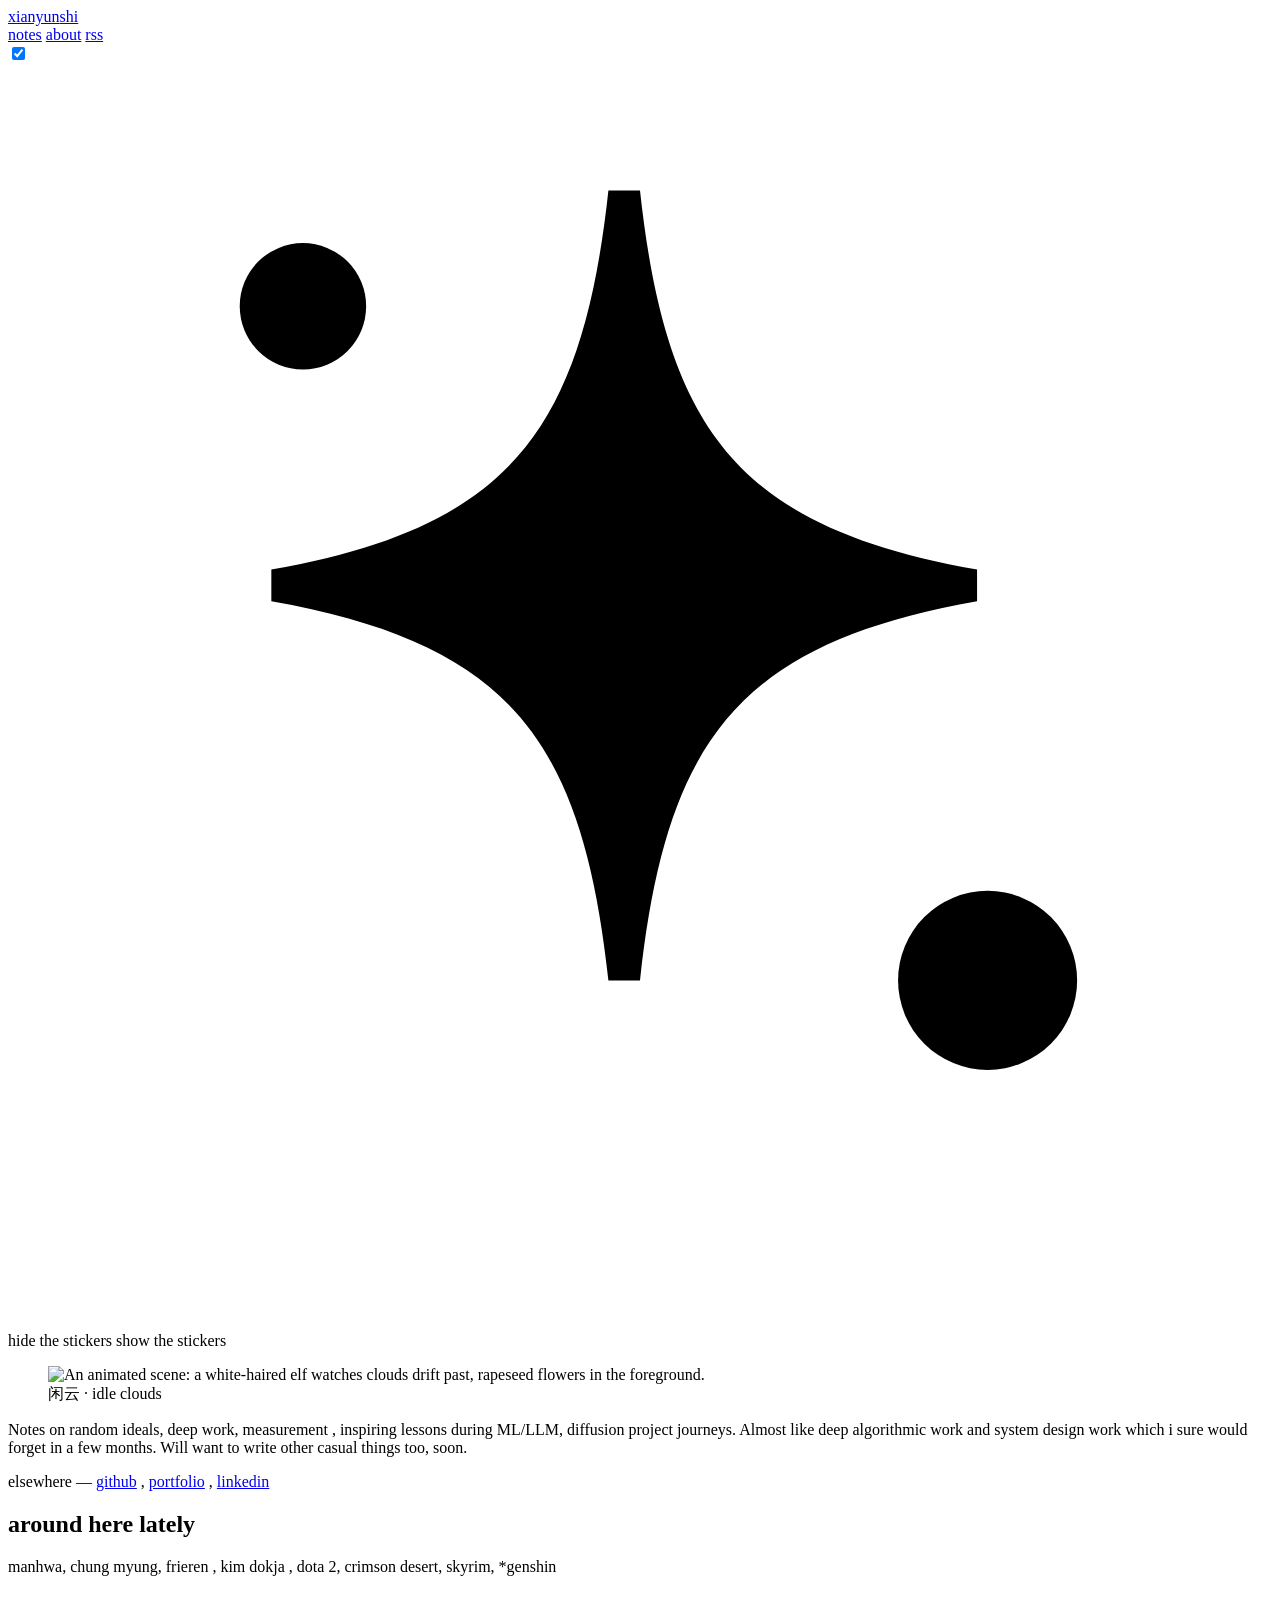
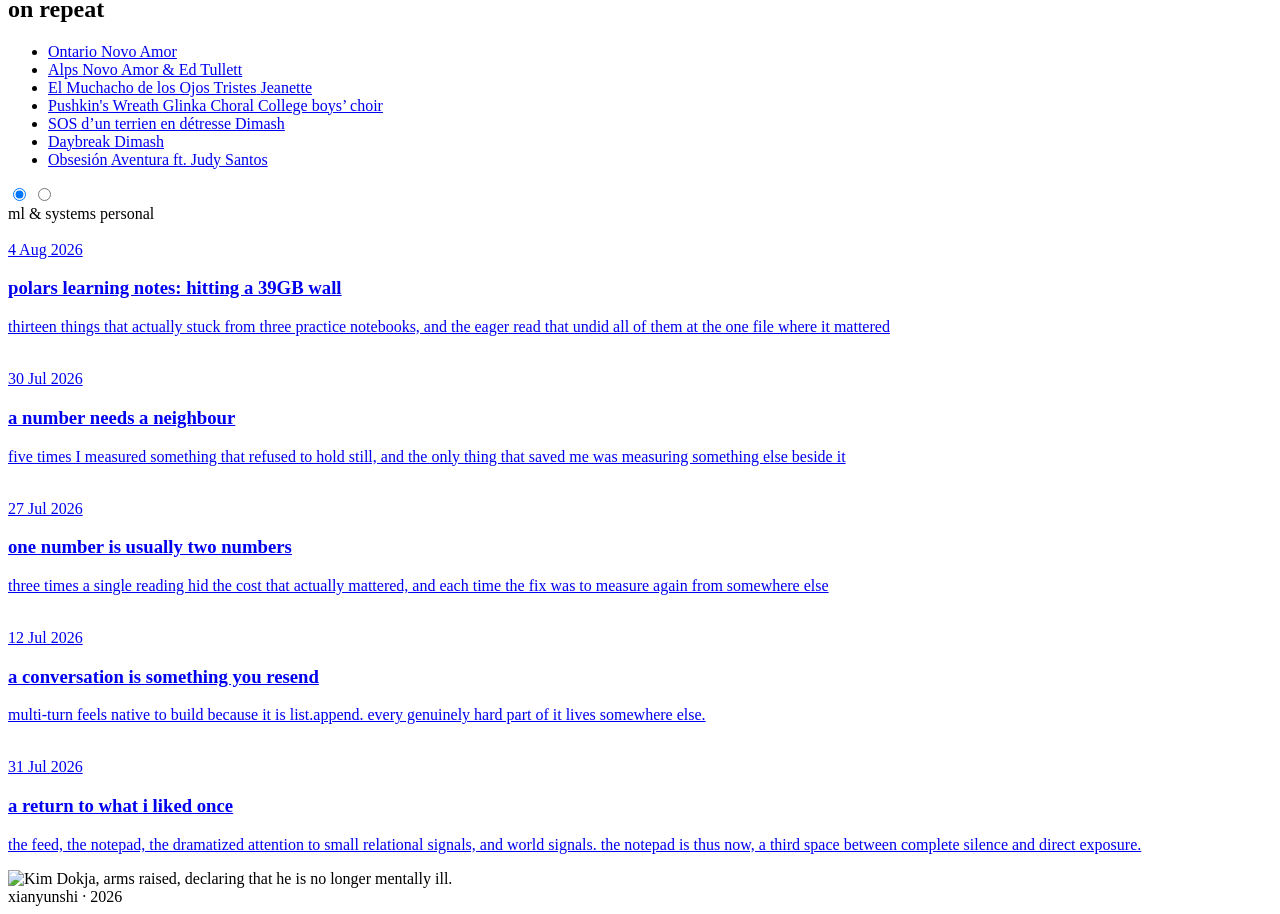
==== commit 2cce1a91: "rebuild: add polars learning notes post" ====
--- a/index.html
+++ b/index.html
@@ -14,4 +14,4 @@
 <span class="fizz" style="--fz:#3D7FA3" data-astro-cid-cf5epmcs> <a href="https://www.linkedin.com/in/joemjs/" rel="noopener noreferrer" target="_blank" data-astro-cid-cf5epmcs="true" class="fizz-word linked bold">linkedin</a> <span class="fizz-bubbles" aria-hidden="true" data-astro-cid-cf5epmcs> <i style="left:47.8%;--s:3.3px;--rise:27px;--drift:4px;--d:92ms;--t:644ms" data-astro-cid-cf5epmcs></i><i style="left:3.6%;--s:4.0px;--rise:28px;--drift:-8px;--d:99ms;--t:675ms" data-astro-cid-cf5epmcs></i><i style="left:74.0%;--s:3.1px;--rise:19px;--drift:2px;--d:172ms;--t:737ms" data-astro-cid-cf5epmcs></i><i style="left:39.8%;--s:3.6px;--rise:36px;--drift:-6px;--d:170ms;--t:726ms" data-astro-cid-cf5epmcs></i><i style="left:56.7%;--s:3.1px;--rise:26px;--drift:-11px;--d:94ms;--t:974ms" data-astro-cid-cf5epmcs></i><i style="left:88.1%;--s:5.2px;--rise:30px;--drift:3px;--d:149ms;--t:723ms" data-astro-cid-cf5epmcs></i><i style="left:66.1%;--s:3.3px;--rise:24px;--drift:5px;--d:59ms;--t:742ms" data-astro-cid-cf5epmcs></i><i style="left:10.0%;--s:2.7px;--rise:22px;--drift:-8px;--d:5ms;--t:802ms" data-astro-cid-cf5epmcs></i><i style="left:62.0%;--s:2.8px;--rise:26px;--drift:-11px;--d:62ms;--t:653ms" data-astro-cid-cf5epmcs></i><i style="left:37.6%;--s:2.8px;--rise:25px;--drift:-3px;--d:210ms;--t:974ms" data-astro-cid-cf5epmcs></i><i style="left:36.4%;--s:5.0px;--rise:21px;--drift:10px;--d:56ms;--t:797ms" data-astro-cid-cf5epmcs></i> </span> </span> </p> <div class="now" data-astro-cid-j7pv25f6> <div class="now-col" data-astro-cid-j7pv25f6> <h2 class="now-h" data-astro-cid-j7pv25f6>around here lately</h2> <p class="listy" data-astro-cid-j7pv25f6>
 manhwa, chung myung, <span class="fizz" style="--fz:#3D7FA3" data-astro-cid-cf5epmcs> <span data-astro-cid-cf5epmcs="true" class="fizz-word">frieren</span> <span class="fizz-bubbles" aria-hidden="true" data-astro-cid-cf5epmcs> <i style="left:32.8%;--s:4.1px;--rise:41px;--drift:-8px;--d:12ms;--t:687ms" data-astro-cid-cf5epmcs></i><i style="left:9.0%;--s:3.6px;--rise:39px;--drift:8px;--d:143ms;--t:842ms" data-astro-cid-cf5epmcs></i><i style="left:26.8%;--s:3.3px;--rise:22px;--drift:4px;--d:183ms;--t:637ms" data-astro-cid-cf5epmcs></i><i style="left:4.7%;--s:4.3px;--rise:19px;--drift:2px;--d:118ms;--t:910ms" data-astro-cid-cf5epmcs></i><i style="left:74.8%;--s:4.5px;--rise:30px;--drift:4px;--d:28ms;--t:895ms" data-astro-cid-cf5epmcs></i><i style="left:47.5%;--s:2.8px;--rise:28px;--drift:-11px;--d:217ms;--t:973ms" data-astro-cid-cf5epmcs></i><i style="left:10.9%;--s:2.8px;--rise:41px;--drift:8px;--d:11ms;--t:858ms" data-astro-cid-cf5epmcs></i><i style="left:32.0%;--s:4.3px;--rise:18px;--drift:2px;--d:71ms;--t:694ms" data-astro-cid-cf5epmcs></i><i style="left:81.0%;--s:4.0px;--rise:34px;--drift:5px;--d:47ms;--t:971ms" data-astro-cid-cf5epmcs></i><i style="left:68.0%;--s:5.2px;--rise:32px;--drift:9px;--d:208ms;--t:666ms" data-astro-cid-cf5epmcs></i><i style="left:89.4%;--s:3.8px;--rise:33px;--drift:-9px;--d:68ms;--t:844ms" data-astro-cid-cf5epmcs></i> </span> </span>,
 <span class="fizz" style="--fz:#B25A72" data-astro-cid-cf5epmcs> <span data-astro-cid-cf5epmcs="true" class="fizz-word">kim dokja</span> <span class="fizz-bubbles" aria-hidden="true" data-astro-cid-cf5epmcs> <i style="left:28.3%;--s:3.9px;--rise:36px;--drift:-2px;--d:98ms;--t:838ms" data-astro-cid-cf5epmcs></i><i style="left:63.1%;--s:4.9px;--rise:39px;--drift:11px;--d:151ms;--t:684ms" data-astro-cid-cf5epmcs></i><i style="left:90.9%;--s:4.9px;--rise:35px;--drift:4px;--d:176ms;--t:695ms" data-astro-cid-cf5epmcs></i><i style="left:63.3%;--s:3.9px;--rise:30px;--drift:-0px;--d:120ms;--t:817ms" data-astro-cid-cf5epmcs></i><i style="left:72.8%;--s:2.9px;--rise:19px;--drift:9px;--d:190ms;--t:846ms" data-astro-cid-cf5epmcs></i><i style="left:41.1%;--s:4.0px;--rise:38px;--drift:5px;--d:125ms;--t:991ms" data-astro-cid-cf5epmcs></i><i style="left:91.7%;--s:5.4px;--rise:24px;--drift:1px;--d:205ms;--t:758ms" data-astro-cid-cf5epmcs></i><i style="left:68.6%;--s:3.9px;--rise:27px;--drift:2px;--d:203ms;--t:902ms" data-astro-cid-cf5epmcs></i><i style="left:50.1%;--s:3.6px;--rise:24px;--drift:0px;--d:129ms;--t:772ms" data-astro-cid-cf5epmcs></i><i style="left:86.9%;--s:4.5px;--rise:41px;--drift:6px;--d:205ms;--t:808ms" data-astro-cid-cf5epmcs></i><i style="left:38.5%;--s:3.6px;--rise:24px;--drift:-3px;--d:53ms;--t:939ms" data-astro-cid-cf5epmcs></i> </span> </span>, dota 2, crimson desert, skyrim,
-<span class="fizz" style="--fz:#B25A72" data-astro-cid-cf5epmcs> <span data-astro-cid-cf5epmcs="true" class="fizz-word">*genshin</span> <span class="fizz-bubbles" aria-hidden="true" data-astro-cid-cf5epmcs> <i style="left:68.5%;--s:2.8px;--rise:38px;--drift:1px;--d:215ms;--t:636ms" data-astro-cid-cf5epmcs></i><i style="left:74.3%;--s:5.0px;--rise:36px;--drift:-3px;--d:193ms;--t:999ms" data-astro-cid-cf5epmcs></i><i style="left:37.5%;--s:2.9px;--rise:31px;--drift:-6px;--d:49ms;--t:828ms" data-astro-cid-cf5epmcs></i><i style="left:94.4%;--s:5.0px;--rise:34px;--drift:-6px;--d:94ms;--t:957ms" data-astro-cid-cf5epmcs></i><i style="left:28.1%;--s:5.0px;--rise:24px;--drift:-7px;--d:138ms;--t:767ms" data-astro-cid-cf5epmcs></i><i style="left:49.6%;--s:3.8px;--rise:29px;--drift:4px;--d:145ms;--t:688ms" data-astro-cid-cf5epmcs></i><i style="left:13.1%;--s:4.6px;--rise:26px;--drift:-2px;--d:145ms;--t:726ms" data-astro-cid-cf5epmcs></i><i style="left:33.8%;--s:3.1px;--rise:28px;--drift:-2px;--d:216ms;--t:683ms" data-astro-cid-cf5epmcs></i><i style="left:2.3%;--s:4.2px;--rise:21px;--drift:-6px;--d:171ms;--t:986ms" data-astro-cid-cf5epmcs></i><i style="left:11.3%;--s:3.2px;--rise:30px;--drift:4px;--d:175ms;--t:677ms" data-astro-cid-cf5epmcs></i><i style="left:28.1%;--s:2.9px;--rise:18px;--drift:-5px;--d:46ms;--t:771ms" data-astro-cid-cf5epmcs></i> </span> </span> </p> </div> <div class="now-col" data-astro-cid-j7pv25f6> <h2 class="now-h" data-astro-cid-j7pv25f6>on repeat</h2> <ul class="plain tracks" data-astro-cid-j7pv25f6> <li data-astro-cid-j7pv25f6> <a href="https://open.spotify.com/track/1XZPtZVqcOzzxbYIR7MjQw" rel="noopener noreferrer" target="_blank" data-astro-cid-j7pv25f6> <span class="tri" aria-hidden="true" data-astro-cid-j7pv25f6></span> <span class="tk" data-astro-cid-j7pv25f6>Ontario</span> <span class="ar" data-astro-cid-j7pv25f6>Novo Amor</span> </a> </li><li data-astro-cid-j7pv25f6> <a href="https://open.spotify.com/track/5Mb69QzSWUY1mBis6adzno" rel="noopener noreferrer" target="_blank" data-astro-cid-j7pv25f6> <span class="tri" aria-hidden="true" data-astro-cid-j7pv25f6></span> <span class="tk" data-astro-cid-j7pv25f6>Alps</span> <span class="ar" data-astro-cid-j7pv25f6>Novo Amor &amp; Ed Tullett</span> </a> </li><li data-astro-cid-j7pv25f6> <a href="https://www.youtube.com/watch?v=Qf6UZlwipME" rel="noopener noreferrer" target="_blank" data-astro-cid-j7pv25f6> <span class="tri" aria-hidden="true" data-astro-cid-j7pv25f6></span> <span class="tk" data-astro-cid-j7pv25f6>El Muchacho de los Ojos Tristes</span> <span class="ar" data-astro-cid-j7pv25f6>Jeanette</span> </a> </li><li data-astro-cid-j7pv25f6> <a href="https://www.youtube.com/watch?v=EFHQNgO3jTA" rel="noopener noreferrer" target="_blank" data-astro-cid-j7pv25f6> <span class="tri" aria-hidden="true" data-astro-cid-j7pv25f6></span> <span class="tk" data-astro-cid-j7pv25f6>Pushkin&#39;s Wreath</span> <span class="ar" data-astro-cid-j7pv25f6>Glinka Choral College boys’ choir</span> </a> </li><li data-astro-cid-j7pv25f6> <a href="https://www.youtube.com/watch?v=JEz1qGS0T1Q" rel="noopener noreferrer" target="_blank" data-astro-cid-j7pv25f6> <span class="tri" aria-hidden="true" data-astro-cid-j7pv25f6></span> <span class="tk" data-astro-cid-j7pv25f6>SOS d’un terrien en détresse</span> <span class="ar" data-astro-cid-j7pv25f6>Dimash</span> </a> </li><li data-astro-cid-j7pv25f6> <a href="https://www.youtube.com/watch?v=4pHwJS0V8kc" rel="noopener noreferrer" target="_blank" data-astro-cid-j7pv25f6> <span class="tri" aria-hidden="true" data-astro-cid-j7pv25f6></span> <span class="tk" data-astro-cid-j7pv25f6>Daybreak</span> <span class="ar" data-astro-cid-j7pv25f6>Dimash</span> </a> </li><li data-astro-cid-j7pv25f6> <a href="https://www.youtube.com/watch?v=8_QY5gFQUTg" rel="noopener noreferrer" target="_blank" data-astro-cid-j7pv25f6> <span class="tri" aria-hidden="true" data-astro-cid-j7pv25f6></span> <span class="tk" data-astro-cid-j7pv25f6>Obsesión</span> <span class="ar" data-astro-cid-j7pv25f6>Aventura ft. Judy Santos</span> </a> </li> </ul> </div> </div>  <div class="shelves" data-astro-cid-j7pv25f6> <input class="shelf-in" type="radio" name="shelf" id="shelf-ml" checked data-astro-cid-j7pv25f6> <input class="shelf-in" type="radio" name="shelf" id="shelf-personal" data-astro-cid-j7pv25f6> <div class="shelf-bar" data-astro-cid-j7pv25f6> <label for="shelf-ml" data-astro-cid-j7pv25f6>ml &amp; systems</label> <label for="shelf-personal" data-astro-cid-j7pv25f6>personal</label> </div> <div class="shelf-panel" data-shelf="ml" data-astro-cid-j7pv25f6>  <a class="entry-card" href="/xianyunshi/notes/a-number-needs-a-neighbour" style="--pa:#656736" data-astro-cid-yk5uq4gt> <img class="thumb" src="/xianyunshi/art/glade.jpg" alt="" loading="lazy" data-astro-cid-yk5uq4gt> <div class="entry-body" data-astro-cid-yk5uq4gt> <div class="meta" data-astro-cid-yk5uq4gt> <span class="dateline" data-astro-cid-yk5uq4gt>30 Jul 2026</span>  </div> <h3 data-astro-cid-yk5uq4gt>a number needs a neighbour</h3> <p data-astro-cid-yk5uq4gt>five times I measured something that refused to hold still, and the only thing that saved me was measuring something else beside it</p> </div> </a><a class="entry-card" href="/xianyunshi/notes/one-number-is-two-numbers" style="--pa:#3B5167" data-astro-cid-yk5uq4gt> <img class="thumb" src="/xianyunshi/art/frieren.jpg" alt="" loading="lazy" data-astro-cid-yk5uq4gt> <div class="entry-body" data-astro-cid-yk5uq4gt> <div class="meta" data-astro-cid-yk5uq4gt> <span class="dateline" data-astro-cid-yk5uq4gt>27 Jul 2026</span>  </div> <h3 data-astro-cid-yk5uq4gt>one number is usually two numbers</h3> <p data-astro-cid-yk5uq4gt>three times a single reading hid the cost that actually mattered, and each time the fix was to measure again from somewhere else</p> </div> </a><a class="entry-card" href="/xianyunshi/notes/a-conversation-is-something-you-resend" style="--pa:#2C4D3F" data-astro-cid-yk5uq4gt> <img class="thumb" src="/xianyunshi/art/when_the_water_stands_still.jpg" alt="" loading="lazy" data-astro-cid-yk5uq4gt> <div class="entry-body" data-astro-cid-yk5uq4gt> <div class="meta" data-astro-cid-yk5uq4gt> <span class="dateline" data-astro-cid-yk5uq4gt>12 Jul 2026</span>  </div> <h3 data-astro-cid-yk5uq4gt>a conversation is something you resend</h3> <p data-astro-cid-yk5uq4gt>multi-turn feels native to build because it is list.append. every genuinely hard part of it lives somewhere else.</p> </div> </a> </div> <div class="shelf-panel" data-shelf="personal" data-astro-cid-j7pv25f6>  <a class="entry-card" href="/xianyunshi/notes/a-return-to-what-i-liked-once" style="--pa:#4E8FB9" data-astro-cid-yk5uq4gt> <img class="thumb" src="/xianyunshi/art/drifting.jpg" alt="" loading="lazy" data-astro-cid-yk5uq4gt> <div class="entry-body" data-astro-cid-yk5uq4gt> <div class="meta" data-astro-cid-yk5uq4gt> <span class="dateline" data-astro-cid-yk5uq4gt>31 Jul 2026</span>  </div> <h3 data-astro-cid-yk5uq4gt>a return to what i liked once</h3> <p data-astro-cid-yk5uq4gt>the feed, the notepad, the dramatized attention to small relational signals, and world signals. the notepad is thus now, a third space between complete silence and direct exposure.</p> </div> </a> </div> </div> </div>  <span class="sticker-nest mori" style="bottom:-1.6rem;left:-1.5rem;--w:120px;--rot:-6deg;--op:0.72" data-hide-below="0" data-astro-cid-kkw2ge3v><img class="sticker nested" src="/xianyunshi/art/stickers/way-to-mom.webp" alt="" aria-hidden="true" loading="lazy" decoding="async" data-astro-cid-kkw2ge3v><span class="hearts" aria-hidden="true" data-astro-cid-kkw2ge3v><i style="left:15.0%;--s:28px;--rise:87px;--drift:17px;--tilt:-21deg;--d:172ms;--t:1429ms" data-astro-cid-kkw2ge3v><svg viewBox="0 0 24 24" aria-hidden="true"><path fill="currentColor" d="M12 21.4l-1.5-1.4C5.4 15.4 2 12.3 2 8.5 2 5.4 4.4 3 7.5 3c1.7 0 3.4.8 4.5 2.1C13.1 3.8 14.8 3 16.5 3 19.6 3 22 5.4 22 8.5c0 3.8-3.4 6.9-8.5 11.5L12 21.4z" /></svg></i><i style="left:68.2%;--s:24px;--rise:95px;--drift:18px;--tilt:16deg;--d:357ms;--t:1101ms" data-astro-cid-kkw2ge3v><svg viewBox="0 0 24 24" aria-hidden="true"><path fill="currentColor" d="M12 21.4l-1.5-1.4C5.4 15.4 2 12.3 2 8.5 2 5.4 4.4 3 7.5 3c1.7 0 3.4.8 4.5 2.1C13.1 3.8 14.8 3 16.5 3 19.6 3 22 5.4 22 8.5c0 3.8-3.4 6.9-8.5 11.5L12 21.4z" /></svg></i><i style="left:54.9%;--s:25px;--rise:96px;--drift:-3px;--tilt:-5deg;--d:291ms;--t:1064ms" data-astro-cid-kkw2ge3v><svg viewBox="0 0 24 24" aria-hidden="true"><path fill="currentColor" d="M12 21.4l-1.5-1.4C5.4 15.4 2 12.3 2 8.5 2 5.4 4.4 3 7.5 3c1.7 0 3.4.8 4.5 2.1C13.1 3.8 14.8 3 16.5 3 19.6 3 22 5.4 22 8.5c0 3.8-3.4 6.9-8.5 11.5L12 21.4z" /></svg></i><i style="left:9.1%;--s:28px;--rise:80px;--drift:3px;--tilt:-19deg;--d:112ms;--t:1541ms" data-astro-cid-kkw2ge3v><svg viewBox="0 0 24 24" aria-hidden="true"><path fill="currentColor" d="M12 21.4l-1.5-1.4C5.4 15.4 2 12.3 2 8.5 2 5.4 4.4 3 7.5 3c1.7 0 3.4.8 4.5 2.1C13.1 3.8 14.8 3 16.5 3 19.6 3 22 5.4 22 8.5c0 3.8-3.4 6.9-8.5 11.5L12 21.4z" /></svg></i><i style="left:24.2%;--s:15px;--rise:82px;--drift:-10px;--tilt:12deg;--d:325ms;--t:1442ms" data-astro-cid-kkw2ge3v><svg viewBox="0 0 24 24" aria-hidden="true"><path fill="currentColor" d="M12 21.4l-1.5-1.4C5.4 15.4 2 12.3 2 8.5 2 5.4 4.4 3 7.5 3c1.7 0 3.4.8 4.5 2.1C13.1 3.8 14.8 3 16.5 3 19.6 3 22 5.4 22 8.5c0 3.8-3.4 6.9-8.5 11.5L12 21.4z" /></svg></i><i style="left:75.1%;--s:24px;--rise:68px;--drift:-16px;--tilt:-18deg;--d:122ms;--t:1020ms" data-astro-cid-kkw2ge3v><svg viewBox="0 0 24 24" aria-hidden="true"><path fill="currentColor" d="M12 21.4l-1.5-1.4C5.4 15.4 2 12.3 2 8.5 2 5.4 4.4 3 7.5 3c1.7 0 3.4.8 4.5 2.1C13.1 3.8 14.8 3 16.5 3 19.6 3 22 5.4 22 8.5c0 3.8-3.4 6.9-8.5 11.5L12 21.4z" /></svg></i><i style="left:19.6%;--s:19px;--rise:70px;--drift:-22px;--tilt:-14deg;--d:197ms;--t:1465ms" data-astro-cid-kkw2ge3v><svg viewBox="0 0 24 24" aria-hidden="true"><path fill="currentColor" d="M12 21.4l-1.5-1.4C5.4 15.4 2 12.3 2 8.5 2 5.4 4.4 3 7.5 3c1.7 0 3.4.8 4.5 2.1C13.1 3.8 14.8 3 16.5 3 19.6 3 22 5.4 22 8.5c0 3.8-3.4 6.9-8.5 11.5L12 21.4z" /></svg></i><i style="left:22.0%;--s:21px;--rise:85px;--drift:-1px;--tilt:-9deg;--d:113ms;--t:1545ms" data-astro-cid-kkw2ge3v><svg viewBox="0 0 24 24" aria-hidden="true"><path fill="currentColor" d="M12 21.4l-1.5-1.4C5.4 15.4 2 12.3 2 8.5 2 5.4 4.4 3 7.5 3c1.7 0 3.4.8 4.5 2.1C13.1 3.8 14.8 3 16.5 3 19.6 3 22 5.4 22 8.5c0 3.8-3.4 6.9-8.5 11.5L12 21.4z" /></svg></i><i style="left:9.2%;--s:24px;--rise:90px;--drift:-1px;--tilt:-10deg;--d:387ms;--t:1189ms" data-astro-cid-kkw2ge3v><svg viewBox="0 0 24 24" aria-hidden="true"><path fill="currentColor" d="M12 21.4l-1.5-1.4C5.4 15.4 2 12.3 2 8.5 2 5.4 4.4 3 7.5 3c1.7 0 3.4.8 4.5 2.1C13.1 3.8 14.8 3 16.5 3 19.6 3 22 5.4 22 8.5c0 3.8-3.4 6.9-8.5 11.5L12 21.4z" /></svg></i></span></span> <img class="dokja" src="/xianyunshi/art/dokja.webp" alt="Kim Dokja, arms raised, declaring that he is no longer mentally ill." loading="lazy" data-astro-cid-j7pv25f6> </div> <img class="sticker" src="/xianyunshi/art/stickers/chung-elegant.webp" alt="" aria-hidden="true" loading="lazy" decoding="async" data-hide-below="820" style="bottom:-1rem;left:2.5%;--w:151px;--rot:-5deg;--op:0.78" data-astro-cid-kkw2ge3v> </div>  </main> <footer class="foot"> <span>xianyunshi &middot; 2026</span> <span></span> </footer> <div id="mc-layer" aria-hidden="true"></div>   <script type="module" src="/xianyunshi/_astro/MagicCircle.astro_astro_type_script_index_0_lang.DBDaBdws.js"></script> </body></html>+<span class="fizz" style="--fz:#B25A72" data-astro-cid-cf5epmcs> <span data-astro-cid-cf5epmcs="true" class="fizz-word">*genshin</span> <span class="fizz-bubbles" aria-hidden="true" data-astro-cid-cf5epmcs> <i style="left:68.5%;--s:2.8px;--rise:38px;--drift:1px;--d:215ms;--t:636ms" data-astro-cid-cf5epmcs></i><i style="left:74.3%;--s:5.0px;--rise:36px;--drift:-3px;--d:193ms;--t:999ms" data-astro-cid-cf5epmcs></i><i style="left:37.5%;--s:2.9px;--rise:31px;--drift:-6px;--d:49ms;--t:828ms" data-astro-cid-cf5epmcs></i><i style="left:94.4%;--s:5.0px;--rise:34px;--drift:-6px;--d:94ms;--t:957ms" data-astro-cid-cf5epmcs></i><i style="left:28.1%;--s:5.0px;--rise:24px;--drift:-7px;--d:138ms;--t:767ms" data-astro-cid-cf5epmcs></i><i style="left:49.6%;--s:3.8px;--rise:29px;--drift:4px;--d:145ms;--t:688ms" data-astro-cid-cf5epmcs></i><i style="left:13.1%;--s:4.6px;--rise:26px;--drift:-2px;--d:145ms;--t:726ms" data-astro-cid-cf5epmcs></i><i style="left:33.8%;--s:3.1px;--rise:28px;--drift:-2px;--d:216ms;--t:683ms" data-astro-cid-cf5epmcs></i><i style="left:2.3%;--s:4.2px;--rise:21px;--drift:-6px;--d:171ms;--t:986ms" data-astro-cid-cf5epmcs></i><i style="left:11.3%;--s:3.2px;--rise:30px;--drift:4px;--d:175ms;--t:677ms" data-astro-cid-cf5epmcs></i><i style="left:28.1%;--s:2.9px;--rise:18px;--drift:-5px;--d:46ms;--t:771ms" data-astro-cid-cf5epmcs></i> </span> </span> </p> </div> <div class="now-col" data-astro-cid-j7pv25f6> <h2 class="now-h" data-astro-cid-j7pv25f6>on repeat</h2> <ul class="plain tracks" data-astro-cid-j7pv25f6> <li data-astro-cid-j7pv25f6> <a href="https://open.spotify.com/track/1XZPtZVqcOzzxbYIR7MjQw" rel="noopener noreferrer" target="_blank" data-astro-cid-j7pv25f6> <span class="tri" aria-hidden="true" data-astro-cid-j7pv25f6></span> <span class="tk" data-astro-cid-j7pv25f6>Ontario</span> <span class="ar" data-astro-cid-j7pv25f6>Novo Amor</span> </a> </li><li data-astro-cid-j7pv25f6> <a href="https://open.spotify.com/track/5Mb69QzSWUY1mBis6adzno" rel="noopener noreferrer" target="_blank" data-astro-cid-j7pv25f6> <span class="tri" aria-hidden="true" data-astro-cid-j7pv25f6></span> <span class="tk" data-astro-cid-j7pv25f6>Alps</span> <span class="ar" data-astro-cid-j7pv25f6>Novo Amor &amp; Ed Tullett</span> </a> </li><li data-astro-cid-j7pv25f6> <a href="https://www.youtube.com/watch?v=Qf6UZlwipME" rel="noopener noreferrer" target="_blank" data-astro-cid-j7pv25f6> <span class="tri" aria-hidden="true" data-astro-cid-j7pv25f6></span> <span class="tk" data-astro-cid-j7pv25f6>El Muchacho de los Ojos Tristes</span> <span class="ar" data-astro-cid-j7pv25f6>Jeanette</span> </a> </li><li data-astro-cid-j7pv25f6> <a href="https://www.youtube.com/watch?v=EFHQNgO3jTA" rel="noopener noreferrer" target="_blank" data-astro-cid-j7pv25f6> <span class="tri" aria-hidden="true" data-astro-cid-j7pv25f6></span> <span class="tk" data-astro-cid-j7pv25f6>Pushkin&#39;s Wreath</span> <span class="ar" data-astro-cid-j7pv25f6>Glinka Choral College boys’ choir</span> </a> </li><li data-astro-cid-j7pv25f6> <a href="https://www.youtube.com/watch?v=JEz1qGS0T1Q" rel="noopener noreferrer" target="_blank" data-astro-cid-j7pv25f6> <span class="tri" aria-hidden="true" data-astro-cid-j7pv25f6></span> <span class="tk" data-astro-cid-j7pv25f6>SOS d’un terrien en détresse</span> <span class="ar" data-astro-cid-j7pv25f6>Dimash</span> </a> </li><li data-astro-cid-j7pv25f6> <a href="https://www.youtube.com/watch?v=4pHwJS0V8kc" rel="noopener noreferrer" target="_blank" data-astro-cid-j7pv25f6> <span class="tri" aria-hidden="true" data-astro-cid-j7pv25f6></span> <span class="tk" data-astro-cid-j7pv25f6>Daybreak</span> <span class="ar" data-astro-cid-j7pv25f6>Dimash</span> </a> </li><li data-astro-cid-j7pv25f6> <a href="https://www.youtube.com/watch?v=8_QY5gFQUTg" rel="noopener noreferrer" target="_blank" data-astro-cid-j7pv25f6> <span class="tri" aria-hidden="true" data-astro-cid-j7pv25f6></span> <span class="tk" data-astro-cid-j7pv25f6>Obsesión</span> <span class="ar" data-astro-cid-j7pv25f6>Aventura ft. Judy Santos</span> </a> </li> </ul> </div> </div>  <div class="shelves" data-astro-cid-j7pv25f6> <input class="shelf-in" type="radio" name="shelf" id="shelf-ml" checked data-astro-cid-j7pv25f6> <input class="shelf-in" type="radio" name="shelf" id="shelf-personal" data-astro-cid-j7pv25f6> <div class="shelf-bar" data-astro-cid-j7pv25f6> <label for="shelf-ml" data-astro-cid-j7pv25f6>ml &amp; systems</label> <label for="shelf-personal" data-astro-cid-j7pv25f6>personal</label> </div> <div class="shelf-panel" data-shelf="ml" data-astro-cid-j7pv25f6>  <a class="entry-card" href="/xianyunshi/notes/polars-notes-toy-syntax-to-a-wall" style="--pa:#13505C" data-astro-cid-yk5uq4gt> <img class="thumb" src="/xianyunshi/art/fading-footsteps.jpg" alt="" loading="lazy" data-astro-cid-yk5uq4gt> <div class="entry-body" data-astro-cid-yk5uq4gt> <div class="meta" data-astro-cid-yk5uq4gt> <span class="dateline" data-astro-cid-yk5uq4gt>4 Aug 2026</span>  </div> <h3 data-astro-cid-yk5uq4gt>polars learning notes: hitting a 39GB wall</h3> <p data-astro-cid-yk5uq4gt>thirteen things that actually stuck from three practice notebooks, and the eager read that undid all of them at the one file where it mattered</p> </div> </a><a class="entry-card" href="/xianyunshi/notes/a-number-needs-a-neighbour" style="--pa:#656736" data-astro-cid-yk5uq4gt> <img class="thumb" src="/xianyunshi/art/glade.jpg" alt="" loading="lazy" data-astro-cid-yk5uq4gt> <div class="entry-body" data-astro-cid-yk5uq4gt> <div class="meta" data-astro-cid-yk5uq4gt> <span class="dateline" data-astro-cid-yk5uq4gt>30 Jul 2026</span>  </div> <h3 data-astro-cid-yk5uq4gt>a number needs a neighbour</h3> <p data-astro-cid-yk5uq4gt>five times I measured something that refused to hold still, and the only thing that saved me was measuring something else beside it</p> </div> </a><a class="entry-card" href="/xianyunshi/notes/one-number-is-two-numbers" style="--pa:#3B5167" data-astro-cid-yk5uq4gt> <img class="thumb" src="/xianyunshi/art/frieren.jpg" alt="" loading="lazy" data-astro-cid-yk5uq4gt> <div class="entry-body" data-astro-cid-yk5uq4gt> <div class="meta" data-astro-cid-yk5uq4gt> <span class="dateline" data-astro-cid-yk5uq4gt>27 Jul 2026</span>  </div> <h3 data-astro-cid-yk5uq4gt>one number is usually two numbers</h3> <p data-astro-cid-yk5uq4gt>three times a single reading hid the cost that actually mattered, and each time the fix was to measure again from somewhere else</p> </div> </a><a class="entry-card" href="/xianyunshi/notes/a-conversation-is-something-you-resend" style="--pa:#2C4D3F" data-astro-cid-yk5uq4gt> <img class="thumb" src="/xianyunshi/art/when_the_water_stands_still.jpg" alt="" loading="lazy" data-astro-cid-yk5uq4gt> <div class="entry-body" data-astro-cid-yk5uq4gt> <div class="meta" data-astro-cid-yk5uq4gt> <span class="dateline" data-astro-cid-yk5uq4gt>12 Jul 2026</span>  </div> <h3 data-astro-cid-yk5uq4gt>a conversation is something you resend</h3> <p data-astro-cid-yk5uq4gt>multi-turn feels native to build because it is list.append. every genuinely hard part of it lives somewhere else.</p> </div> </a> </div> <div class="shelf-panel" data-shelf="personal" data-astro-cid-j7pv25f6>  <a class="entry-card" href="/xianyunshi/notes/a-return-to-what-i-liked-once" style="--pa:#4E8FB9" data-astro-cid-yk5uq4gt> <img class="thumb" src="/xianyunshi/art/drifting.jpg" alt="" loading="lazy" data-astro-cid-yk5uq4gt> <div class="entry-body" data-astro-cid-yk5uq4gt> <div class="meta" data-astro-cid-yk5uq4gt> <span class="dateline" data-astro-cid-yk5uq4gt>31 Jul 2026</span>  </div> <h3 data-astro-cid-yk5uq4gt>a return to what i liked once</h3> <p data-astro-cid-yk5uq4gt>the feed, the notepad, the dramatized attention to small relational signals, and world signals. the notepad is thus now, a third space between complete silence and direct exposure.</p> </div> </a> </div> </div> </div>  <span class="sticker-nest mori" style="bottom:-1.6rem;left:-1.5rem;--w:120px;--rot:-6deg;--op:0.72" data-hide-below="0" data-astro-cid-kkw2ge3v><img class="sticker nested" src="/xianyunshi/art/stickers/way-to-mom.webp" alt="" aria-hidden="true" loading="lazy" decoding="async" data-astro-cid-kkw2ge3v><span class="hearts" aria-hidden="true" data-astro-cid-kkw2ge3v><i style="left:15.0%;--s:28px;--rise:87px;--drift:17px;--tilt:-21deg;--d:172ms;--t:1429ms" data-astro-cid-kkw2ge3v><svg viewBox="0 0 24 24" aria-hidden="true"><path fill="currentColor" d="M12 21.4l-1.5-1.4C5.4 15.4 2 12.3 2 8.5 2 5.4 4.4 3 7.5 3c1.7 0 3.4.8 4.5 2.1C13.1 3.8 14.8 3 16.5 3 19.6 3 22 5.4 22 8.5c0 3.8-3.4 6.9-8.5 11.5L12 21.4z" /></svg></i><i style="left:68.2%;--s:24px;--rise:95px;--drift:18px;--tilt:16deg;--d:357ms;--t:1101ms" data-astro-cid-kkw2ge3v><svg viewBox="0 0 24 24" aria-hidden="true"><path fill="currentColor" d="M12 21.4l-1.5-1.4C5.4 15.4 2 12.3 2 8.5 2 5.4 4.4 3 7.5 3c1.7 0 3.4.8 4.5 2.1C13.1 3.8 14.8 3 16.5 3 19.6 3 22 5.4 22 8.5c0 3.8-3.4 6.9-8.5 11.5L12 21.4z" /></svg></i><i style="left:54.9%;--s:25px;--rise:96px;--drift:-3px;--tilt:-5deg;--d:291ms;--t:1064ms" data-astro-cid-kkw2ge3v><svg viewBox="0 0 24 24" aria-hidden="true"><path fill="currentColor" d="M12 21.4l-1.5-1.4C5.4 15.4 2 12.3 2 8.5 2 5.4 4.4 3 7.5 3c1.7 0 3.4.8 4.5 2.1C13.1 3.8 14.8 3 16.5 3 19.6 3 22 5.4 22 8.5c0 3.8-3.4 6.9-8.5 11.5L12 21.4z" /></svg></i><i style="left:9.1%;--s:28px;--rise:80px;--drift:3px;--tilt:-19deg;--d:112ms;--t:1541ms" data-astro-cid-kkw2ge3v><svg viewBox="0 0 24 24" aria-hidden="true"><path fill="currentColor" d="M12 21.4l-1.5-1.4C5.4 15.4 2 12.3 2 8.5 2 5.4 4.4 3 7.5 3c1.7 0 3.4.8 4.5 2.1C13.1 3.8 14.8 3 16.5 3 19.6 3 22 5.4 22 8.5c0 3.8-3.4 6.9-8.5 11.5L12 21.4z" /></svg></i><i style="left:24.2%;--s:15px;--rise:82px;--drift:-10px;--tilt:12deg;--d:325ms;--t:1442ms" data-astro-cid-kkw2ge3v><svg viewBox="0 0 24 24" aria-hidden="true"><path fill="currentColor" d="M12 21.4l-1.5-1.4C5.4 15.4 2 12.3 2 8.5 2 5.4 4.4 3 7.5 3c1.7 0 3.4.8 4.5 2.1C13.1 3.8 14.8 3 16.5 3 19.6 3 22 5.4 22 8.5c0 3.8-3.4 6.9-8.5 11.5L12 21.4z" /></svg></i><i style="left:75.1%;--s:24px;--rise:68px;--drift:-16px;--tilt:-18deg;--d:122ms;--t:1020ms" data-astro-cid-kkw2ge3v><svg viewBox="0 0 24 24" aria-hidden="true"><path fill="currentColor" d="M12 21.4l-1.5-1.4C5.4 15.4 2 12.3 2 8.5 2 5.4 4.4 3 7.5 3c1.7 0 3.4.8 4.5 2.1C13.1 3.8 14.8 3 16.5 3 19.6 3 22 5.4 22 8.5c0 3.8-3.4 6.9-8.5 11.5L12 21.4z" /></svg></i><i style="left:19.6%;--s:19px;--rise:70px;--drift:-22px;--tilt:-14deg;--d:197ms;--t:1465ms" data-astro-cid-kkw2ge3v><svg viewBox="0 0 24 24" aria-hidden="true"><path fill="currentColor" d="M12 21.4l-1.5-1.4C5.4 15.4 2 12.3 2 8.5 2 5.4 4.4 3 7.5 3c1.7 0 3.4.8 4.5 2.1C13.1 3.8 14.8 3 16.5 3 19.6 3 22 5.4 22 8.5c0 3.8-3.4 6.9-8.5 11.5L12 21.4z" /></svg></i><i style="left:22.0%;--s:21px;--rise:85px;--drift:-1px;--tilt:-9deg;--d:113ms;--t:1545ms" data-astro-cid-kkw2ge3v><svg viewBox="0 0 24 24" aria-hidden="true"><path fill="currentColor" d="M12 21.4l-1.5-1.4C5.4 15.4 2 12.3 2 8.5 2 5.4 4.4 3 7.5 3c1.7 0 3.4.8 4.5 2.1C13.1 3.8 14.8 3 16.5 3 19.6 3 22 5.4 22 8.5c0 3.8-3.4 6.9-8.5 11.5L12 21.4z" /></svg></i><i style="left:9.2%;--s:24px;--rise:90px;--drift:-1px;--tilt:-10deg;--d:387ms;--t:1189ms" data-astro-cid-kkw2ge3v><svg viewBox="0 0 24 24" aria-hidden="true"><path fill="currentColor" d="M12 21.4l-1.5-1.4C5.4 15.4 2 12.3 2 8.5 2 5.4 4.4 3 7.5 3c1.7 0 3.4.8 4.5 2.1C13.1 3.8 14.8 3 16.5 3 19.6 3 22 5.4 22 8.5c0 3.8-3.4 6.9-8.5 11.5L12 21.4z" /></svg></i></span></span> <img class="dokja" src="/xianyunshi/art/dokja.webp" alt="Kim Dokja, arms raised, declaring that he is no longer mentally ill." loading="lazy" data-astro-cid-j7pv25f6> </div> <img class="sticker" src="/xianyunshi/art/stickers/chung-elegant.webp" alt="" aria-hidden="true" loading="lazy" decoding="async" data-hide-below="820" style="bottom:-1rem;left:2.5%;--w:151px;--rot:-5deg;--op:0.78" data-astro-cid-kkw2ge3v> </div>  </main> <footer class="foot"> <span>xianyunshi &middot; 2026</span> <span></span> </footer> <div id="mc-layer" aria-hidden="true"></div>   <script type="module" src="/xianyunshi/_astro/MagicCircle.astro_astro_type_script_index_0_lang.DBDaBdws.js"></script> </body></html>
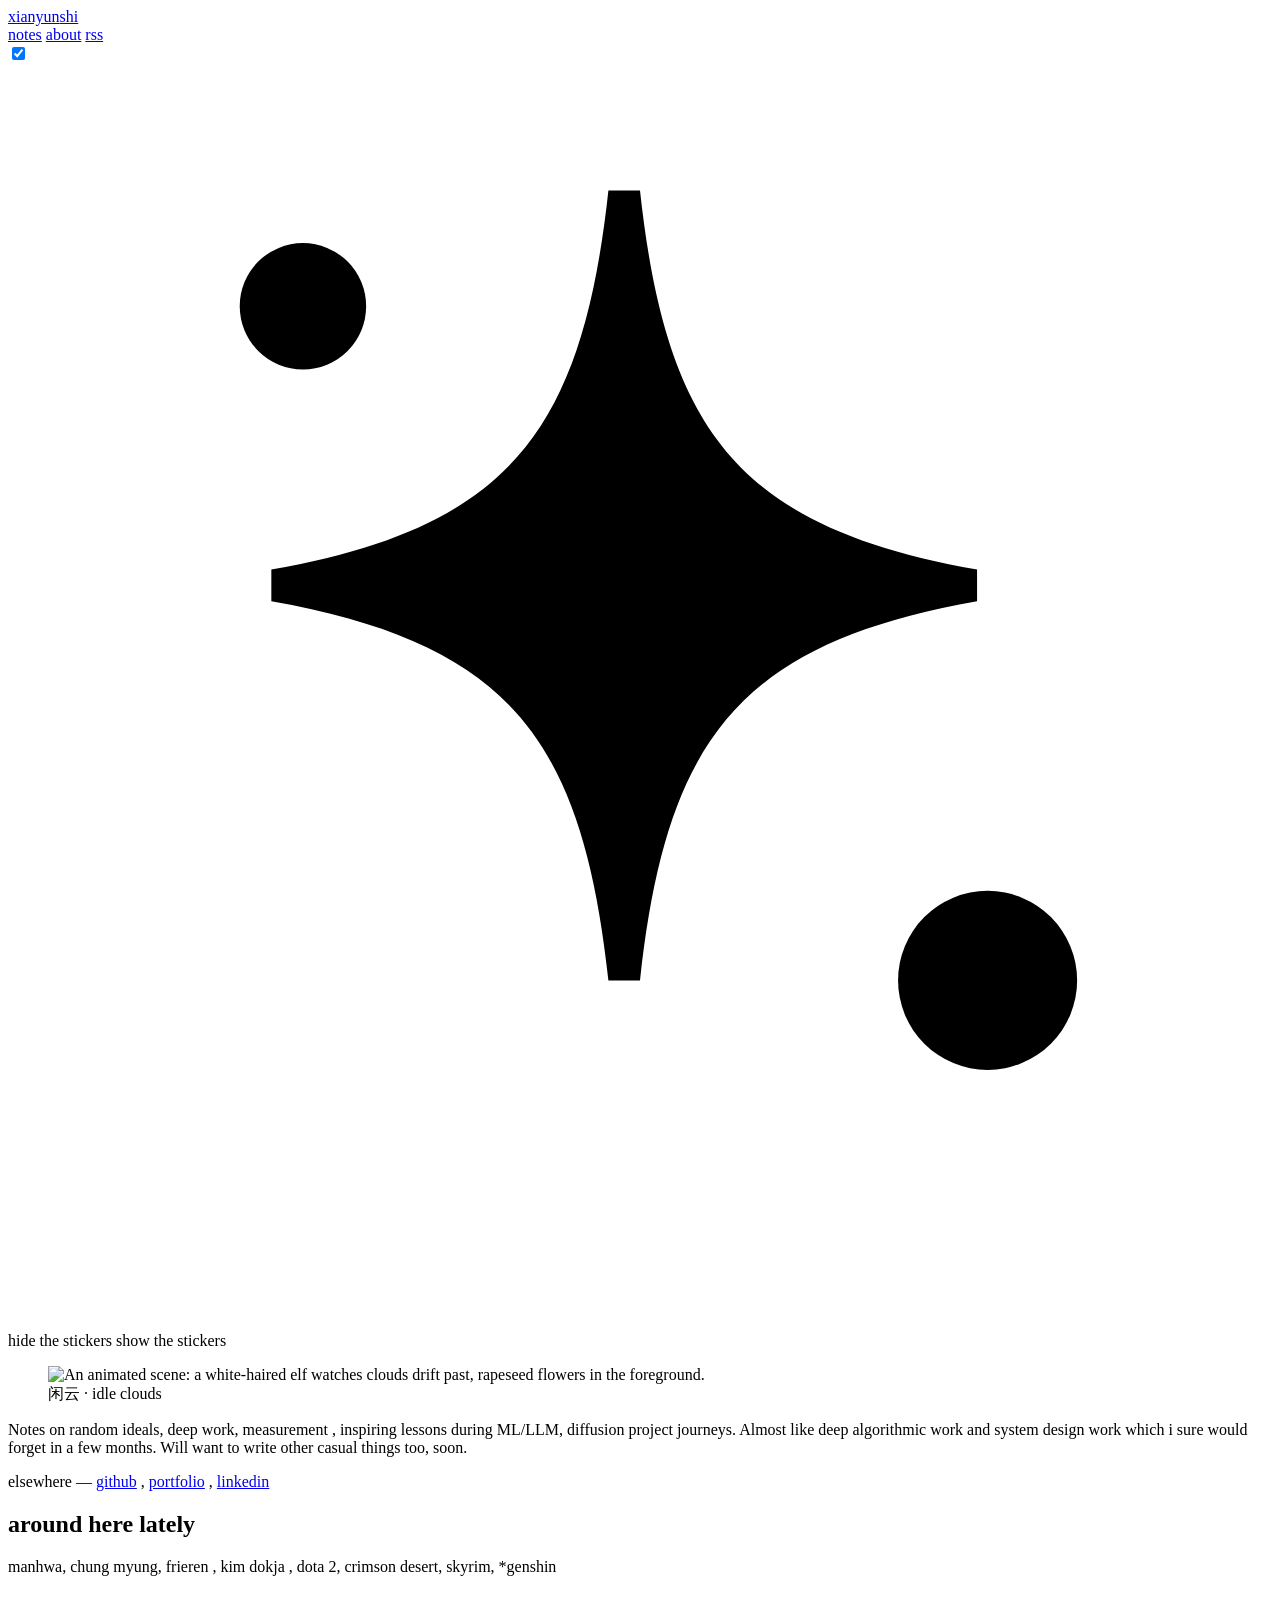
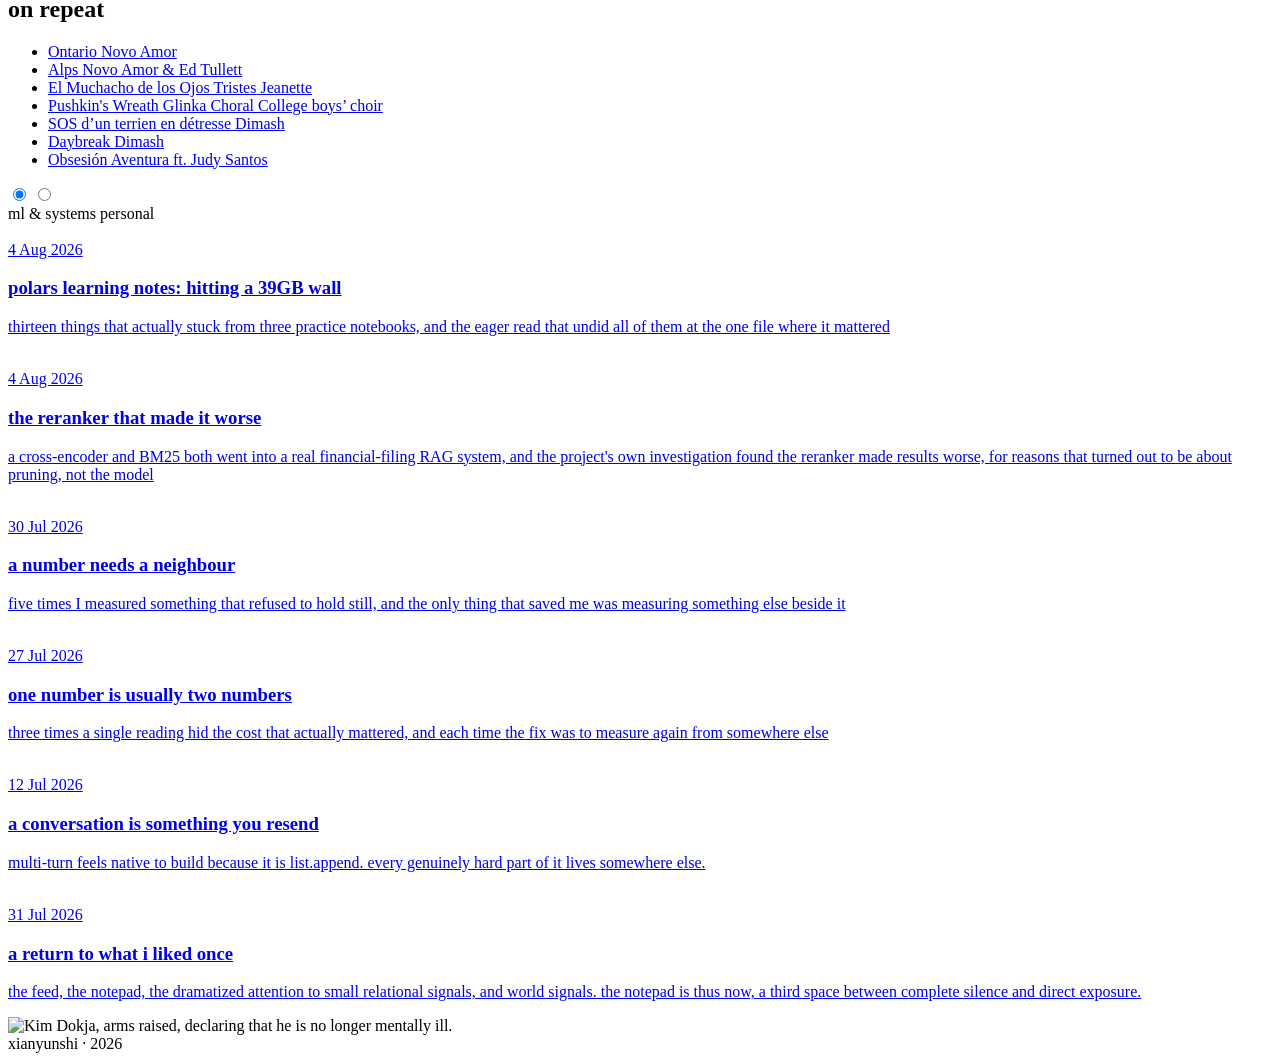
==== commit 0c68be54: "rebuild: add the reranker that made it worse, fix rss sort order" ====
--- a/index.html
+++ b/index.html
@@ -14,4 +14,4 @@
 <span class="fizz" style="--fz:#3D7FA3" data-astro-cid-cf5epmcs> <a href="https://www.linkedin.com/in/joemjs/" rel="noopener noreferrer" target="_blank" data-astro-cid-cf5epmcs="true" class="fizz-word linked bold">linkedin</a> <span class="fizz-bubbles" aria-hidden="true" data-astro-cid-cf5epmcs> <i style="left:47.8%;--s:3.3px;--rise:27px;--drift:4px;--d:92ms;--t:644ms" data-astro-cid-cf5epmcs></i><i style="left:3.6%;--s:4.0px;--rise:28px;--drift:-8px;--d:99ms;--t:675ms" data-astro-cid-cf5epmcs></i><i style="left:74.0%;--s:3.1px;--rise:19px;--drift:2px;--d:172ms;--t:737ms" data-astro-cid-cf5epmcs></i><i style="left:39.8%;--s:3.6px;--rise:36px;--drift:-6px;--d:170ms;--t:726ms" data-astro-cid-cf5epmcs></i><i style="left:56.7%;--s:3.1px;--rise:26px;--drift:-11px;--d:94ms;--t:974ms" data-astro-cid-cf5epmcs></i><i style="left:88.1%;--s:5.2px;--rise:30px;--drift:3px;--d:149ms;--t:723ms" data-astro-cid-cf5epmcs></i><i style="left:66.1%;--s:3.3px;--rise:24px;--drift:5px;--d:59ms;--t:742ms" data-astro-cid-cf5epmcs></i><i style="left:10.0%;--s:2.7px;--rise:22px;--drift:-8px;--d:5ms;--t:802ms" data-astro-cid-cf5epmcs></i><i style="left:62.0%;--s:2.8px;--rise:26px;--drift:-11px;--d:62ms;--t:653ms" data-astro-cid-cf5epmcs></i><i style="left:37.6%;--s:2.8px;--rise:25px;--drift:-3px;--d:210ms;--t:974ms" data-astro-cid-cf5epmcs></i><i style="left:36.4%;--s:5.0px;--rise:21px;--drift:10px;--d:56ms;--t:797ms" data-astro-cid-cf5epmcs></i> </span> </span> </p> <div class="now" data-astro-cid-j7pv25f6> <div class="now-col" data-astro-cid-j7pv25f6> <h2 class="now-h" data-astro-cid-j7pv25f6>around here lately</h2> <p class="listy" data-astro-cid-j7pv25f6>
 manhwa, chung myung, <span class="fizz" style="--fz:#3D7FA3" data-astro-cid-cf5epmcs> <span data-astro-cid-cf5epmcs="true" class="fizz-word">frieren</span> <span class="fizz-bubbles" aria-hidden="true" data-astro-cid-cf5epmcs> <i style="left:32.8%;--s:4.1px;--rise:41px;--drift:-8px;--d:12ms;--t:687ms" data-astro-cid-cf5epmcs></i><i style="left:9.0%;--s:3.6px;--rise:39px;--drift:8px;--d:143ms;--t:842ms" data-astro-cid-cf5epmcs></i><i style="left:26.8%;--s:3.3px;--rise:22px;--drift:4px;--d:183ms;--t:637ms" data-astro-cid-cf5epmcs></i><i style="left:4.7%;--s:4.3px;--rise:19px;--drift:2px;--d:118ms;--t:910ms" data-astro-cid-cf5epmcs></i><i style="left:74.8%;--s:4.5px;--rise:30px;--drift:4px;--d:28ms;--t:895ms" data-astro-cid-cf5epmcs></i><i style="left:47.5%;--s:2.8px;--rise:28px;--drift:-11px;--d:217ms;--t:973ms" data-astro-cid-cf5epmcs></i><i style="left:10.9%;--s:2.8px;--rise:41px;--drift:8px;--d:11ms;--t:858ms" data-astro-cid-cf5epmcs></i><i style="left:32.0%;--s:4.3px;--rise:18px;--drift:2px;--d:71ms;--t:694ms" data-astro-cid-cf5epmcs></i><i style="left:81.0%;--s:4.0px;--rise:34px;--drift:5px;--d:47ms;--t:971ms" data-astro-cid-cf5epmcs></i><i style="left:68.0%;--s:5.2px;--rise:32px;--drift:9px;--d:208ms;--t:666ms" data-astro-cid-cf5epmcs></i><i style="left:89.4%;--s:3.8px;--rise:33px;--drift:-9px;--d:68ms;--t:844ms" data-astro-cid-cf5epmcs></i> </span> </span>,
 <span class="fizz" style="--fz:#B25A72" data-astro-cid-cf5epmcs> <span data-astro-cid-cf5epmcs="true" class="fizz-word">kim dokja</span> <span class="fizz-bubbles" aria-hidden="true" data-astro-cid-cf5epmcs> <i style="left:28.3%;--s:3.9px;--rise:36px;--drift:-2px;--d:98ms;--t:838ms" data-astro-cid-cf5epmcs></i><i style="left:63.1%;--s:4.9px;--rise:39px;--drift:11px;--d:151ms;--t:684ms" data-astro-cid-cf5epmcs></i><i style="left:90.9%;--s:4.9px;--rise:35px;--drift:4px;--d:176ms;--t:695ms" data-astro-cid-cf5epmcs></i><i style="left:63.3%;--s:3.9px;--rise:30px;--drift:-0px;--d:120ms;--t:817ms" data-astro-cid-cf5epmcs></i><i style="left:72.8%;--s:2.9px;--rise:19px;--drift:9px;--d:190ms;--t:846ms" data-astro-cid-cf5epmcs></i><i style="left:41.1%;--s:4.0px;--rise:38px;--drift:5px;--d:125ms;--t:991ms" data-astro-cid-cf5epmcs></i><i style="left:91.7%;--s:5.4px;--rise:24px;--drift:1px;--d:205ms;--t:758ms" data-astro-cid-cf5epmcs></i><i style="left:68.6%;--s:3.9px;--rise:27px;--drift:2px;--d:203ms;--t:902ms" data-astro-cid-cf5epmcs></i><i style="left:50.1%;--s:3.6px;--rise:24px;--drift:0px;--d:129ms;--t:772ms" data-astro-cid-cf5epmcs></i><i style="left:86.9%;--s:4.5px;--rise:41px;--drift:6px;--d:205ms;--t:808ms" data-astro-cid-cf5epmcs></i><i style="left:38.5%;--s:3.6px;--rise:24px;--drift:-3px;--d:53ms;--t:939ms" data-astro-cid-cf5epmcs></i> </span> </span>, dota 2, crimson desert, skyrim,
-<span class="fizz" style="--fz:#B25A72" data-astro-cid-cf5epmcs> <span data-astro-cid-cf5epmcs="true" class="fizz-word">*genshin</span> <span class="fizz-bubbles" aria-hidden="true" data-astro-cid-cf5epmcs> <i style="left:68.5%;--s:2.8px;--rise:38px;--drift:1px;--d:215ms;--t:636ms" data-astro-cid-cf5epmcs></i><i style="left:74.3%;--s:5.0px;--rise:36px;--drift:-3px;--d:193ms;--t:999ms" data-astro-cid-cf5epmcs></i><i style="left:37.5%;--s:2.9px;--rise:31px;--drift:-6px;--d:49ms;--t:828ms" data-astro-cid-cf5epmcs></i><i style="left:94.4%;--s:5.0px;--rise:34px;--drift:-6px;--d:94ms;--t:957ms" data-astro-cid-cf5epmcs></i><i style="left:28.1%;--s:5.0px;--rise:24px;--drift:-7px;--d:138ms;--t:767ms" data-astro-cid-cf5epmcs></i><i style="left:49.6%;--s:3.8px;--rise:29px;--drift:4px;--d:145ms;--t:688ms" data-astro-cid-cf5epmcs></i><i style="left:13.1%;--s:4.6px;--rise:26px;--drift:-2px;--d:145ms;--t:726ms" data-astro-cid-cf5epmcs></i><i style="left:33.8%;--s:3.1px;--rise:28px;--drift:-2px;--d:216ms;--t:683ms" data-astro-cid-cf5epmcs></i><i style="left:2.3%;--s:4.2px;--rise:21px;--drift:-6px;--d:171ms;--t:986ms" data-astro-cid-cf5epmcs></i><i style="left:11.3%;--s:3.2px;--rise:30px;--drift:4px;--d:175ms;--t:677ms" data-astro-cid-cf5epmcs></i><i style="left:28.1%;--s:2.9px;--rise:18px;--drift:-5px;--d:46ms;--t:771ms" data-astro-cid-cf5epmcs></i> </span> </span> </p> </div> <div class="now-col" data-astro-cid-j7pv25f6> <h2 class="now-h" data-astro-cid-j7pv25f6>on repeat</h2> <ul class="plain tracks" data-astro-cid-j7pv25f6> <li data-astro-cid-j7pv25f6> <a href="https://open.spotify.com/track/1XZPtZVqcOzzxbYIR7MjQw" rel="noopener noreferrer" target="_blank" data-astro-cid-j7pv25f6> <span class="tri" aria-hidden="true" data-astro-cid-j7pv25f6></span> <span class="tk" data-astro-cid-j7pv25f6>Ontario</span> <span class="ar" data-astro-cid-j7pv25f6>Novo Amor</span> </a> </li><li data-astro-cid-j7pv25f6> <a href="https://open.spotify.com/track/5Mb69QzSWUY1mBis6adzno" rel="noopener noreferrer" target="_blank" data-astro-cid-j7pv25f6> <span class="tri" aria-hidden="true" data-astro-cid-j7pv25f6></span> <span class="tk" data-astro-cid-j7pv25f6>Alps</span> <span class="ar" data-astro-cid-j7pv25f6>Novo Amor &amp; Ed Tullett</span> </a> </li><li data-astro-cid-j7pv25f6> <a href="https://www.youtube.com/watch?v=Qf6UZlwipME" rel="noopener noreferrer" target="_blank" data-astro-cid-j7pv25f6> <span class="tri" aria-hidden="true" data-astro-cid-j7pv25f6></span> <span class="tk" data-astro-cid-j7pv25f6>El Muchacho de los Ojos Tristes</span> <span class="ar" data-astro-cid-j7pv25f6>Jeanette</span> </a> </li><li data-astro-cid-j7pv25f6> <a href="https://www.youtube.com/watch?v=EFHQNgO3jTA" rel="noopener noreferrer" target="_blank" data-astro-cid-j7pv25f6> <span class="tri" aria-hidden="true" data-astro-cid-j7pv25f6></span> <span class="tk" data-astro-cid-j7pv25f6>Pushkin&#39;s Wreath</span> <span class="ar" data-astro-cid-j7pv25f6>Glinka Choral College boys’ choir</span> </a> </li><li data-astro-cid-j7pv25f6> <a href="https://www.youtube.com/watch?v=JEz1qGS0T1Q" rel="noopener noreferrer" target="_blank" data-astro-cid-j7pv25f6> <span class="tri" aria-hidden="true" data-astro-cid-j7pv25f6></span> <span class="tk" data-astro-cid-j7pv25f6>SOS d’un terrien en détresse</span> <span class="ar" data-astro-cid-j7pv25f6>Dimash</span> </a> </li><li data-astro-cid-j7pv25f6> <a href="https://www.youtube.com/watch?v=4pHwJS0V8kc" rel="noopener noreferrer" target="_blank" data-astro-cid-j7pv25f6> <span class="tri" aria-hidden="true" data-astro-cid-j7pv25f6></span> <span class="tk" data-astro-cid-j7pv25f6>Daybreak</span> <span class="ar" data-astro-cid-j7pv25f6>Dimash</span> </a> </li><li data-astro-cid-j7pv25f6> <a href="https://www.youtube.com/watch?v=8_QY5gFQUTg" rel="noopener noreferrer" target="_blank" data-astro-cid-j7pv25f6> <span class="tri" aria-hidden="true" data-astro-cid-j7pv25f6></span> <span class="tk" data-astro-cid-j7pv25f6>Obsesión</span> <span class="ar" data-astro-cid-j7pv25f6>Aventura ft. Judy Santos</span> </a> </li> </ul> </div> </div>  <div class="shelves" data-astro-cid-j7pv25f6> <input class="shelf-in" type="radio" name="shelf" id="shelf-ml" checked data-astro-cid-j7pv25f6> <input class="shelf-in" type="radio" name="shelf" id="shelf-personal" data-astro-cid-j7pv25f6> <div class="shelf-bar" data-astro-cid-j7pv25f6> <label for="shelf-ml" data-astro-cid-j7pv25f6>ml &amp; systems</label> <label for="shelf-personal" data-astro-cid-j7pv25f6>personal</label> </div> <div class="shelf-panel" data-shelf="ml" data-astro-cid-j7pv25f6>  <a class="entry-card" href="/xianyunshi/notes/polars-notes-toy-syntax-to-a-wall" style="--pa:#13505C" data-astro-cid-yk5uq4gt> <img class="thumb" src="/xianyunshi/art/fading-footsteps.jpg" alt="" loading="lazy" data-astro-cid-yk5uq4gt> <div class="entry-body" data-astro-cid-yk5uq4gt> <div class="meta" data-astro-cid-yk5uq4gt> <span class="dateline" data-astro-cid-yk5uq4gt>4 Aug 2026</span>  </div> <h3 data-astro-cid-yk5uq4gt>polars learning notes: hitting a 39GB wall</h3> <p data-astro-cid-yk5uq4gt>thirteen things that actually stuck from three practice notebooks, and the eager read that undid all of them at the one file where it mattered</p> </div> </a><a class="entry-card" href="/xianyunshi/notes/a-number-needs-a-neighbour" style="--pa:#656736" data-astro-cid-yk5uq4gt> <img class="thumb" src="/xianyunshi/art/glade.jpg" alt="" loading="lazy" data-astro-cid-yk5uq4gt> <div class="entry-body" data-astro-cid-yk5uq4gt> <div class="meta" data-astro-cid-yk5uq4gt> <span class="dateline" data-astro-cid-yk5uq4gt>30 Jul 2026</span>  </div> <h3 data-astro-cid-yk5uq4gt>a number needs a neighbour</h3> <p data-astro-cid-yk5uq4gt>five times I measured something that refused to hold still, and the only thing that saved me was measuring something else beside it</p> </div> </a><a class="entry-card" href="/xianyunshi/notes/one-number-is-two-numbers" style="--pa:#3B5167" data-astro-cid-yk5uq4gt> <img class="thumb" src="/xianyunshi/art/frieren.jpg" alt="" loading="lazy" data-astro-cid-yk5uq4gt> <div class="entry-body" data-astro-cid-yk5uq4gt> <div class="meta" data-astro-cid-yk5uq4gt> <span class="dateline" data-astro-cid-yk5uq4gt>27 Jul 2026</span>  </div> <h3 data-astro-cid-yk5uq4gt>one number is usually two numbers</h3> <p data-astro-cid-yk5uq4gt>three times a single reading hid the cost that actually mattered, and each time the fix was to measure again from somewhere else</p> </div> </a><a class="entry-card" href="/xianyunshi/notes/a-conversation-is-something-you-resend" style="--pa:#2C4D3F" data-astro-cid-yk5uq4gt> <img class="thumb" src="/xianyunshi/art/when_the_water_stands_still.jpg" alt="" loading="lazy" data-astro-cid-yk5uq4gt> <div class="entry-body" data-astro-cid-yk5uq4gt> <div class="meta" data-astro-cid-yk5uq4gt> <span class="dateline" data-astro-cid-yk5uq4gt>12 Jul 2026</span>  </div> <h3 data-astro-cid-yk5uq4gt>a conversation is something you resend</h3> <p data-astro-cid-yk5uq4gt>multi-turn feels native to build because it is list.append. every genuinely hard part of it lives somewhere else.</p> </div> </a> </div> <div class="shelf-panel" data-shelf="personal" data-astro-cid-j7pv25f6>  <a class="entry-card" href="/xianyunshi/notes/a-return-to-what-i-liked-once" style="--pa:#4E8FB9" data-astro-cid-yk5uq4gt> <img class="thumb" src="/xianyunshi/art/drifting.jpg" alt="" loading="lazy" data-astro-cid-yk5uq4gt> <div class="entry-body" data-astro-cid-yk5uq4gt> <div class="meta" data-astro-cid-yk5uq4gt> <span class="dateline" data-astro-cid-yk5uq4gt>31 Jul 2026</span>  </div> <h3 data-astro-cid-yk5uq4gt>a return to what i liked once</h3> <p data-astro-cid-yk5uq4gt>the feed, the notepad, the dramatized attention to small relational signals, and world signals. the notepad is thus now, a third space between complete silence and direct exposure.</p> </div> </a> </div> </div> </div>  <span class="sticker-nest mori" style="bottom:-1.6rem;left:-1.5rem;--w:120px;--rot:-6deg;--op:0.72" data-hide-below="0" data-astro-cid-kkw2ge3v><img class="sticker nested" src="/xianyunshi/art/stickers/way-to-mom.webp" alt="" aria-hidden="true" loading="lazy" decoding="async" data-astro-cid-kkw2ge3v><span class="hearts" aria-hidden="true" data-astro-cid-kkw2ge3v><i style="left:15.0%;--s:28px;--rise:87px;--drift:17px;--tilt:-21deg;--d:172ms;--t:1429ms" data-astro-cid-kkw2ge3v><svg viewBox="0 0 24 24" aria-hidden="true"><path fill="currentColor" d="M12 21.4l-1.5-1.4C5.4 15.4 2 12.3 2 8.5 2 5.4 4.4 3 7.5 3c1.7 0 3.4.8 4.5 2.1C13.1 3.8 14.8 3 16.5 3 19.6 3 22 5.4 22 8.5c0 3.8-3.4 6.9-8.5 11.5L12 21.4z" /></svg></i><i style="left:68.2%;--s:24px;--rise:95px;--drift:18px;--tilt:16deg;--d:357ms;--t:1101ms" data-astro-cid-kkw2ge3v><svg viewBox="0 0 24 24" aria-hidden="true"><path fill="currentColor" d="M12 21.4l-1.5-1.4C5.4 15.4 2 12.3 2 8.5 2 5.4 4.4 3 7.5 3c1.7 0 3.4.8 4.5 2.1C13.1 3.8 14.8 3 16.5 3 19.6 3 22 5.4 22 8.5c0 3.8-3.4 6.9-8.5 11.5L12 21.4z" /></svg></i><i style="left:54.9%;--s:25px;--rise:96px;--drift:-3px;--tilt:-5deg;--d:291ms;--t:1064ms" data-astro-cid-kkw2ge3v><svg viewBox="0 0 24 24" aria-hidden="true"><path fill="currentColor" d="M12 21.4l-1.5-1.4C5.4 15.4 2 12.3 2 8.5 2 5.4 4.4 3 7.5 3c1.7 0 3.4.8 4.5 2.1C13.1 3.8 14.8 3 16.5 3 19.6 3 22 5.4 22 8.5c0 3.8-3.4 6.9-8.5 11.5L12 21.4z" /></svg></i><i style="left:9.1%;--s:28px;--rise:80px;--drift:3px;--tilt:-19deg;--d:112ms;--t:1541ms" data-astro-cid-kkw2ge3v><svg viewBox="0 0 24 24" aria-hidden="true"><path fill="currentColor" d="M12 21.4l-1.5-1.4C5.4 15.4 2 12.3 2 8.5 2 5.4 4.4 3 7.5 3c1.7 0 3.4.8 4.5 2.1C13.1 3.8 14.8 3 16.5 3 19.6 3 22 5.4 22 8.5c0 3.8-3.4 6.9-8.5 11.5L12 21.4z" /></svg></i><i style="left:24.2%;--s:15px;--rise:82px;--drift:-10px;--tilt:12deg;--d:325ms;--t:1442ms" data-astro-cid-kkw2ge3v><svg viewBox="0 0 24 24" aria-hidden="true"><path fill="currentColor" d="M12 21.4l-1.5-1.4C5.4 15.4 2 12.3 2 8.5 2 5.4 4.4 3 7.5 3c1.7 0 3.4.8 4.5 2.1C13.1 3.8 14.8 3 16.5 3 19.6 3 22 5.4 22 8.5c0 3.8-3.4 6.9-8.5 11.5L12 21.4z" /></svg></i><i style="left:75.1%;--s:24px;--rise:68px;--drift:-16px;--tilt:-18deg;--d:122ms;--t:1020ms" data-astro-cid-kkw2ge3v><svg viewBox="0 0 24 24" aria-hidden="true"><path fill="currentColor" d="M12 21.4l-1.5-1.4C5.4 15.4 2 12.3 2 8.5 2 5.4 4.4 3 7.5 3c1.7 0 3.4.8 4.5 2.1C13.1 3.8 14.8 3 16.5 3 19.6 3 22 5.4 22 8.5c0 3.8-3.4 6.9-8.5 11.5L12 21.4z" /></svg></i><i style="left:19.6%;--s:19px;--rise:70px;--drift:-22px;--tilt:-14deg;--d:197ms;--t:1465ms" data-astro-cid-kkw2ge3v><svg viewBox="0 0 24 24" aria-hidden="true"><path fill="currentColor" d="M12 21.4l-1.5-1.4C5.4 15.4 2 12.3 2 8.5 2 5.4 4.4 3 7.5 3c1.7 0 3.4.8 4.5 2.1C13.1 3.8 14.8 3 16.5 3 19.6 3 22 5.4 22 8.5c0 3.8-3.4 6.9-8.5 11.5L12 21.4z" /></svg></i><i style="left:22.0%;--s:21px;--rise:85px;--drift:-1px;--tilt:-9deg;--d:113ms;--t:1545ms" data-astro-cid-kkw2ge3v><svg viewBox="0 0 24 24" aria-hidden="true"><path fill="currentColor" d="M12 21.4l-1.5-1.4C5.4 15.4 2 12.3 2 8.5 2 5.4 4.4 3 7.5 3c1.7 0 3.4.8 4.5 2.1C13.1 3.8 14.8 3 16.5 3 19.6 3 22 5.4 22 8.5c0 3.8-3.4 6.9-8.5 11.5L12 21.4z" /></svg></i><i style="left:9.2%;--s:24px;--rise:90px;--drift:-1px;--tilt:-10deg;--d:387ms;--t:1189ms" data-astro-cid-kkw2ge3v><svg viewBox="0 0 24 24" aria-hidden="true"><path fill="currentColor" d="M12 21.4l-1.5-1.4C5.4 15.4 2 12.3 2 8.5 2 5.4 4.4 3 7.5 3c1.7 0 3.4.8 4.5 2.1C13.1 3.8 14.8 3 16.5 3 19.6 3 22 5.4 22 8.5c0 3.8-3.4 6.9-8.5 11.5L12 21.4z" /></svg></i></span></span> <img class="dokja" src="/xianyunshi/art/dokja.webp" alt="Kim Dokja, arms raised, declaring that he is no longer mentally ill." loading="lazy" data-astro-cid-j7pv25f6> </div> <img class="sticker" src="/xianyunshi/art/stickers/chung-elegant.webp" alt="" aria-hidden="true" loading="lazy" decoding="async" data-hide-below="820" style="bottom:-1rem;left:2.5%;--w:151px;--rot:-5deg;--op:0.78" data-astro-cid-kkw2ge3v> </div>  </main> <footer class="foot"> <span>xianyunshi &middot; 2026</span> <span></span> </footer> <div id="mc-layer" aria-hidden="true"></div>   <script type="module" src="/xianyunshi/_astro/MagicCircle.astro_astro_type_script_index_0_lang.DBDaBdws.js"></script> </body></html>+<span class="fizz" style="--fz:#B25A72" data-astro-cid-cf5epmcs> <span data-astro-cid-cf5epmcs="true" class="fizz-word">*genshin</span> <span class="fizz-bubbles" aria-hidden="true" data-astro-cid-cf5epmcs> <i style="left:68.5%;--s:2.8px;--rise:38px;--drift:1px;--d:215ms;--t:636ms" data-astro-cid-cf5epmcs></i><i style="left:74.3%;--s:5.0px;--rise:36px;--drift:-3px;--d:193ms;--t:999ms" data-astro-cid-cf5epmcs></i><i style="left:37.5%;--s:2.9px;--rise:31px;--drift:-6px;--d:49ms;--t:828ms" data-astro-cid-cf5epmcs></i><i style="left:94.4%;--s:5.0px;--rise:34px;--drift:-6px;--d:94ms;--t:957ms" data-astro-cid-cf5epmcs></i><i style="left:28.1%;--s:5.0px;--rise:24px;--drift:-7px;--d:138ms;--t:767ms" data-astro-cid-cf5epmcs></i><i style="left:49.6%;--s:3.8px;--rise:29px;--drift:4px;--d:145ms;--t:688ms" data-astro-cid-cf5epmcs></i><i style="left:13.1%;--s:4.6px;--rise:26px;--drift:-2px;--d:145ms;--t:726ms" data-astro-cid-cf5epmcs></i><i style="left:33.8%;--s:3.1px;--rise:28px;--drift:-2px;--d:216ms;--t:683ms" data-astro-cid-cf5epmcs></i><i style="left:2.3%;--s:4.2px;--rise:21px;--drift:-6px;--d:171ms;--t:986ms" data-astro-cid-cf5epmcs></i><i style="left:11.3%;--s:3.2px;--rise:30px;--drift:4px;--d:175ms;--t:677ms" data-astro-cid-cf5epmcs></i><i style="left:28.1%;--s:2.9px;--rise:18px;--drift:-5px;--d:46ms;--t:771ms" data-astro-cid-cf5epmcs></i> </span> </span> </p> </div> <div class="now-col" data-astro-cid-j7pv25f6> <h2 class="now-h" data-astro-cid-j7pv25f6>on repeat</h2> <ul class="plain tracks" data-astro-cid-j7pv25f6> <li data-astro-cid-j7pv25f6> <a href="https://open.spotify.com/track/1XZPtZVqcOzzxbYIR7MjQw" rel="noopener noreferrer" target="_blank" data-astro-cid-j7pv25f6> <span class="tri" aria-hidden="true" data-astro-cid-j7pv25f6></span> <span class="tk" data-astro-cid-j7pv25f6>Ontario</span> <span class="ar" data-astro-cid-j7pv25f6>Novo Amor</span> </a> </li><li data-astro-cid-j7pv25f6> <a href="https://open.spotify.com/track/5Mb69QzSWUY1mBis6adzno" rel="noopener noreferrer" target="_blank" data-astro-cid-j7pv25f6> <span class="tri" aria-hidden="true" data-astro-cid-j7pv25f6></span> <span class="tk" data-astro-cid-j7pv25f6>Alps</span> <span class="ar" data-astro-cid-j7pv25f6>Novo Amor &amp; Ed Tullett</span> </a> </li><li data-astro-cid-j7pv25f6> <a href="https://www.youtube.com/watch?v=Qf6UZlwipME" rel="noopener noreferrer" target="_blank" data-astro-cid-j7pv25f6> <span class="tri" aria-hidden="true" data-astro-cid-j7pv25f6></span> <span class="tk" data-astro-cid-j7pv25f6>El Muchacho de los Ojos Tristes</span> <span class="ar" data-astro-cid-j7pv25f6>Jeanette</span> </a> </li><li data-astro-cid-j7pv25f6> <a href="https://www.youtube.com/watch?v=EFHQNgO3jTA" rel="noopener noreferrer" target="_blank" data-astro-cid-j7pv25f6> <span class="tri" aria-hidden="true" data-astro-cid-j7pv25f6></span> <span class="tk" data-astro-cid-j7pv25f6>Pushkin&#39;s Wreath</span> <span class="ar" data-astro-cid-j7pv25f6>Glinka Choral College boys’ choir</span> </a> </li><li data-astro-cid-j7pv25f6> <a href="https://www.youtube.com/watch?v=JEz1qGS0T1Q" rel="noopener noreferrer" target="_blank" data-astro-cid-j7pv25f6> <span class="tri" aria-hidden="true" data-astro-cid-j7pv25f6></span> <span class="tk" data-astro-cid-j7pv25f6>SOS d’un terrien en détresse</span> <span class="ar" data-astro-cid-j7pv25f6>Dimash</span> </a> </li><li data-astro-cid-j7pv25f6> <a href="https://www.youtube.com/watch?v=4pHwJS0V8kc" rel="noopener noreferrer" target="_blank" data-astro-cid-j7pv25f6> <span class="tri" aria-hidden="true" data-astro-cid-j7pv25f6></span> <span class="tk" data-astro-cid-j7pv25f6>Daybreak</span> <span class="ar" data-astro-cid-j7pv25f6>Dimash</span> </a> </li><li data-astro-cid-j7pv25f6> <a href="https://www.youtube.com/watch?v=8_QY5gFQUTg" rel="noopener noreferrer" target="_blank" data-astro-cid-j7pv25f6> <span class="tri" aria-hidden="true" data-astro-cid-j7pv25f6></span> <span class="tk" data-astro-cid-j7pv25f6>Obsesión</span> <span class="ar" data-astro-cid-j7pv25f6>Aventura ft. Judy Santos</span> </a> </li> </ul> </div> </div>  <div class="shelves" data-astro-cid-j7pv25f6> <input class="shelf-in" type="radio" name="shelf" id="shelf-ml" checked data-astro-cid-j7pv25f6> <input class="shelf-in" type="radio" name="shelf" id="shelf-personal" data-astro-cid-j7pv25f6> <div class="shelf-bar" data-astro-cid-j7pv25f6> <label for="shelf-ml" data-astro-cid-j7pv25f6>ml &amp; systems</label> <label for="shelf-personal" data-astro-cid-j7pv25f6>personal</label> </div> <div class="shelf-panel" data-shelf="ml" data-astro-cid-j7pv25f6>  <a class="entry-card" href="/xianyunshi/notes/polars-notes-toy-syntax-to-a-wall" style="--pa:#13505C" data-astro-cid-yk5uq4gt> <img class="thumb" src="/xianyunshi/art/fading-footsteps.jpg" alt="" loading="lazy" data-astro-cid-yk5uq4gt> <div class="entry-body" data-astro-cid-yk5uq4gt> <div class="meta" data-astro-cid-yk5uq4gt> <span class="dateline" data-astro-cid-yk5uq4gt>4 Aug 2026</span>  </div> <h3 data-astro-cid-yk5uq4gt>polars learning notes: hitting a 39GB wall</h3> <p data-astro-cid-yk5uq4gt>thirteen things that actually stuck from three practice notebooks, and the eager read that undid all of them at the one file where it mattered</p> </div> </a><a class="entry-card" href="/xianyunshi/notes/the-reranker-that-made-it-worse" style="--pa:#096D7E" data-astro-cid-yk5uq4gt> <img class="thumb" src="/xianyunshi/art/sootcase.jpg" alt="" loading="lazy" data-astro-cid-yk5uq4gt> <div class="entry-body" data-astro-cid-yk5uq4gt> <div class="meta" data-astro-cid-yk5uq4gt> <span class="dateline" data-astro-cid-yk5uq4gt>4 Aug 2026</span>  </div> <h3 data-astro-cid-yk5uq4gt>the reranker that made it worse</h3> <p data-astro-cid-yk5uq4gt>a cross-encoder and BM25 both went into a real financial-filing RAG system, and the project&#39;s own investigation found the reranker made results worse, for reasons that turned out to be about pruning, not the model</p> </div> </a><a class="entry-card" href="/xianyunshi/notes/a-number-needs-a-neighbour" style="--pa:#656736" data-astro-cid-yk5uq4gt> <img class="thumb" src="/xianyunshi/art/glade.jpg" alt="" loading="lazy" data-astro-cid-yk5uq4gt> <div class="entry-body" data-astro-cid-yk5uq4gt> <div class="meta" data-astro-cid-yk5uq4gt> <span class="dateline" data-astro-cid-yk5uq4gt>30 Jul 2026</span>  </div> <h3 data-astro-cid-yk5uq4gt>a number needs a neighbour</h3> <p data-astro-cid-yk5uq4gt>five times I measured something that refused to hold still, and the only thing that saved me was measuring something else beside it</p> </div> </a><a class="entry-card" href="/xianyunshi/notes/one-number-is-two-numbers" style="--pa:#3B5167" data-astro-cid-yk5uq4gt> <img class="thumb" src="/xianyunshi/art/frieren.jpg" alt="" loading="lazy" data-astro-cid-yk5uq4gt> <div class="entry-body" data-astro-cid-yk5uq4gt> <div class="meta" data-astro-cid-yk5uq4gt> <span class="dateline" data-astro-cid-yk5uq4gt>27 Jul 2026</span>  </div> <h3 data-astro-cid-yk5uq4gt>one number is usually two numbers</h3> <p data-astro-cid-yk5uq4gt>three times a single reading hid the cost that actually mattered, and each time the fix was to measure again from somewhere else</p> </div> </a><a class="entry-card" href="/xianyunshi/notes/a-conversation-is-something-you-resend" style="--pa:#2C4D3F" data-astro-cid-yk5uq4gt> <img class="thumb" src="/xianyunshi/art/when_the_water_stands_still.jpg" alt="" loading="lazy" data-astro-cid-yk5uq4gt> <div class="entry-body" data-astro-cid-yk5uq4gt> <div class="meta" data-astro-cid-yk5uq4gt> <span class="dateline" data-astro-cid-yk5uq4gt>12 Jul 2026</span>  </div> <h3 data-astro-cid-yk5uq4gt>a conversation is something you resend</h3> <p data-astro-cid-yk5uq4gt>multi-turn feels native to build because it is list.append. every genuinely hard part of it lives somewhere else.</p> </div> </a> </div> <div class="shelf-panel" data-shelf="personal" data-astro-cid-j7pv25f6>  <a class="entry-card" href="/xianyunshi/notes/a-return-to-what-i-liked-once" style="--pa:#4E8FB9" data-astro-cid-yk5uq4gt> <img class="thumb" src="/xianyunshi/art/drifting.jpg" alt="" loading="lazy" data-astro-cid-yk5uq4gt> <div class="entry-body" data-astro-cid-yk5uq4gt> <div class="meta" data-astro-cid-yk5uq4gt> <span class="dateline" data-astro-cid-yk5uq4gt>31 Jul 2026</span>  </div> <h3 data-astro-cid-yk5uq4gt>a return to what i liked once</h3> <p data-astro-cid-yk5uq4gt>the feed, the notepad, the dramatized attention to small relational signals, and world signals. the notepad is thus now, a third space between complete silence and direct exposure.</p> </div> </a> </div> </div> </div>  <span class="sticker-nest mori" style="bottom:-1.6rem;left:-1.5rem;--w:120px;--rot:-6deg;--op:0.72" data-hide-below="0" data-astro-cid-kkw2ge3v><img class="sticker nested" src="/xianyunshi/art/stickers/way-to-mom.webp" alt="" aria-hidden="true" loading="lazy" decoding="async" data-astro-cid-kkw2ge3v><span class="hearts" aria-hidden="true" data-astro-cid-kkw2ge3v><i style="left:15.0%;--s:28px;--rise:87px;--drift:17px;--tilt:-21deg;--d:172ms;--t:1429ms" data-astro-cid-kkw2ge3v><svg viewBox="0 0 24 24" aria-hidden="true"><path fill="currentColor" d="M12 21.4l-1.5-1.4C5.4 15.4 2 12.3 2 8.5 2 5.4 4.4 3 7.5 3c1.7 0 3.4.8 4.5 2.1C13.1 3.8 14.8 3 16.5 3 19.6 3 22 5.4 22 8.5c0 3.8-3.4 6.9-8.5 11.5L12 21.4z" /></svg></i><i style="left:68.2%;--s:24px;--rise:95px;--drift:18px;--tilt:16deg;--d:357ms;--t:1101ms" data-astro-cid-kkw2ge3v><svg viewBox="0 0 24 24" aria-hidden="true"><path fill="currentColor" d="M12 21.4l-1.5-1.4C5.4 15.4 2 12.3 2 8.5 2 5.4 4.4 3 7.5 3c1.7 0 3.4.8 4.5 2.1C13.1 3.8 14.8 3 16.5 3 19.6 3 22 5.4 22 8.5c0 3.8-3.4 6.9-8.5 11.5L12 21.4z" /></svg></i><i style="left:54.9%;--s:25px;--rise:96px;--drift:-3px;--tilt:-5deg;--d:291ms;--t:1064ms" data-astro-cid-kkw2ge3v><svg viewBox="0 0 24 24" aria-hidden="true"><path fill="currentColor" d="M12 21.4l-1.5-1.4C5.4 15.4 2 12.3 2 8.5 2 5.4 4.4 3 7.5 3c1.7 0 3.4.8 4.5 2.1C13.1 3.8 14.8 3 16.5 3 19.6 3 22 5.4 22 8.5c0 3.8-3.4 6.9-8.5 11.5L12 21.4z" /></svg></i><i style="left:9.1%;--s:28px;--rise:80px;--drift:3px;--tilt:-19deg;--d:112ms;--t:1541ms" data-astro-cid-kkw2ge3v><svg viewBox="0 0 24 24" aria-hidden="true"><path fill="currentColor" d="M12 21.4l-1.5-1.4C5.4 15.4 2 12.3 2 8.5 2 5.4 4.4 3 7.5 3c1.7 0 3.4.8 4.5 2.1C13.1 3.8 14.8 3 16.5 3 19.6 3 22 5.4 22 8.5c0 3.8-3.4 6.9-8.5 11.5L12 21.4z" /></svg></i><i style="left:24.2%;--s:15px;--rise:82px;--drift:-10px;--tilt:12deg;--d:325ms;--t:1442ms" data-astro-cid-kkw2ge3v><svg viewBox="0 0 24 24" aria-hidden="true"><path fill="currentColor" d="M12 21.4l-1.5-1.4C5.4 15.4 2 12.3 2 8.5 2 5.4 4.4 3 7.5 3c1.7 0 3.4.8 4.5 2.1C13.1 3.8 14.8 3 16.5 3 19.6 3 22 5.4 22 8.5c0 3.8-3.4 6.9-8.5 11.5L12 21.4z" /></svg></i><i style="left:75.1%;--s:24px;--rise:68px;--drift:-16px;--tilt:-18deg;--d:122ms;--t:1020ms" data-astro-cid-kkw2ge3v><svg viewBox="0 0 24 24" aria-hidden="true"><path fill="currentColor" d="M12 21.4l-1.5-1.4C5.4 15.4 2 12.3 2 8.5 2 5.4 4.4 3 7.5 3c1.7 0 3.4.8 4.5 2.1C13.1 3.8 14.8 3 16.5 3 19.6 3 22 5.4 22 8.5c0 3.8-3.4 6.9-8.5 11.5L12 21.4z" /></svg></i><i style="left:19.6%;--s:19px;--rise:70px;--drift:-22px;--tilt:-14deg;--d:197ms;--t:1465ms" data-astro-cid-kkw2ge3v><svg viewBox="0 0 24 24" aria-hidden="true"><path fill="currentColor" d="M12 21.4l-1.5-1.4C5.4 15.4 2 12.3 2 8.5 2 5.4 4.4 3 7.5 3c1.7 0 3.4.8 4.5 2.1C13.1 3.8 14.8 3 16.5 3 19.6 3 22 5.4 22 8.5c0 3.8-3.4 6.9-8.5 11.5L12 21.4z" /></svg></i><i style="left:22.0%;--s:21px;--rise:85px;--drift:-1px;--tilt:-9deg;--d:113ms;--t:1545ms" data-astro-cid-kkw2ge3v><svg viewBox="0 0 24 24" aria-hidden="true"><path fill="currentColor" d="M12 21.4l-1.5-1.4C5.4 15.4 2 12.3 2 8.5 2 5.4 4.4 3 7.5 3c1.7 0 3.4.8 4.5 2.1C13.1 3.8 14.8 3 16.5 3 19.6 3 22 5.4 22 8.5c0 3.8-3.4 6.9-8.5 11.5L12 21.4z" /></svg></i><i style="left:9.2%;--s:24px;--rise:90px;--drift:-1px;--tilt:-10deg;--d:387ms;--t:1189ms" data-astro-cid-kkw2ge3v><svg viewBox="0 0 24 24" aria-hidden="true"><path fill="currentColor" d="M12 21.4l-1.5-1.4C5.4 15.4 2 12.3 2 8.5 2 5.4 4.4 3 7.5 3c1.7 0 3.4.8 4.5 2.1C13.1 3.8 14.8 3 16.5 3 19.6 3 22 5.4 22 8.5c0 3.8-3.4 6.9-8.5 11.5L12 21.4z" /></svg></i></span></span> <img class="dokja" src="/xianyunshi/art/dokja.webp" alt="Kim Dokja, arms raised, declaring that he is no longer mentally ill." loading="lazy" data-astro-cid-j7pv25f6> </div> <img class="sticker" src="/xianyunshi/art/stickers/chung-elegant.webp" alt="" aria-hidden="true" loading="lazy" decoding="async" data-hide-below="820" style="bottom:-1rem;left:2.5%;--w:151px;--rot:-5deg;--op:0.78" data-astro-cid-kkw2ge3v> </div>  </main> <footer class="foot"> <span>xianyunshi &middot; 2026</span> <span></span> </footer> <div id="mc-layer" aria-hidden="true"></div>   <script type="module" src="/xianyunshi/_astro/MagicCircle.astro_astro_type_script_index_0_lang.DBDaBdws.js"></script> </body></html>
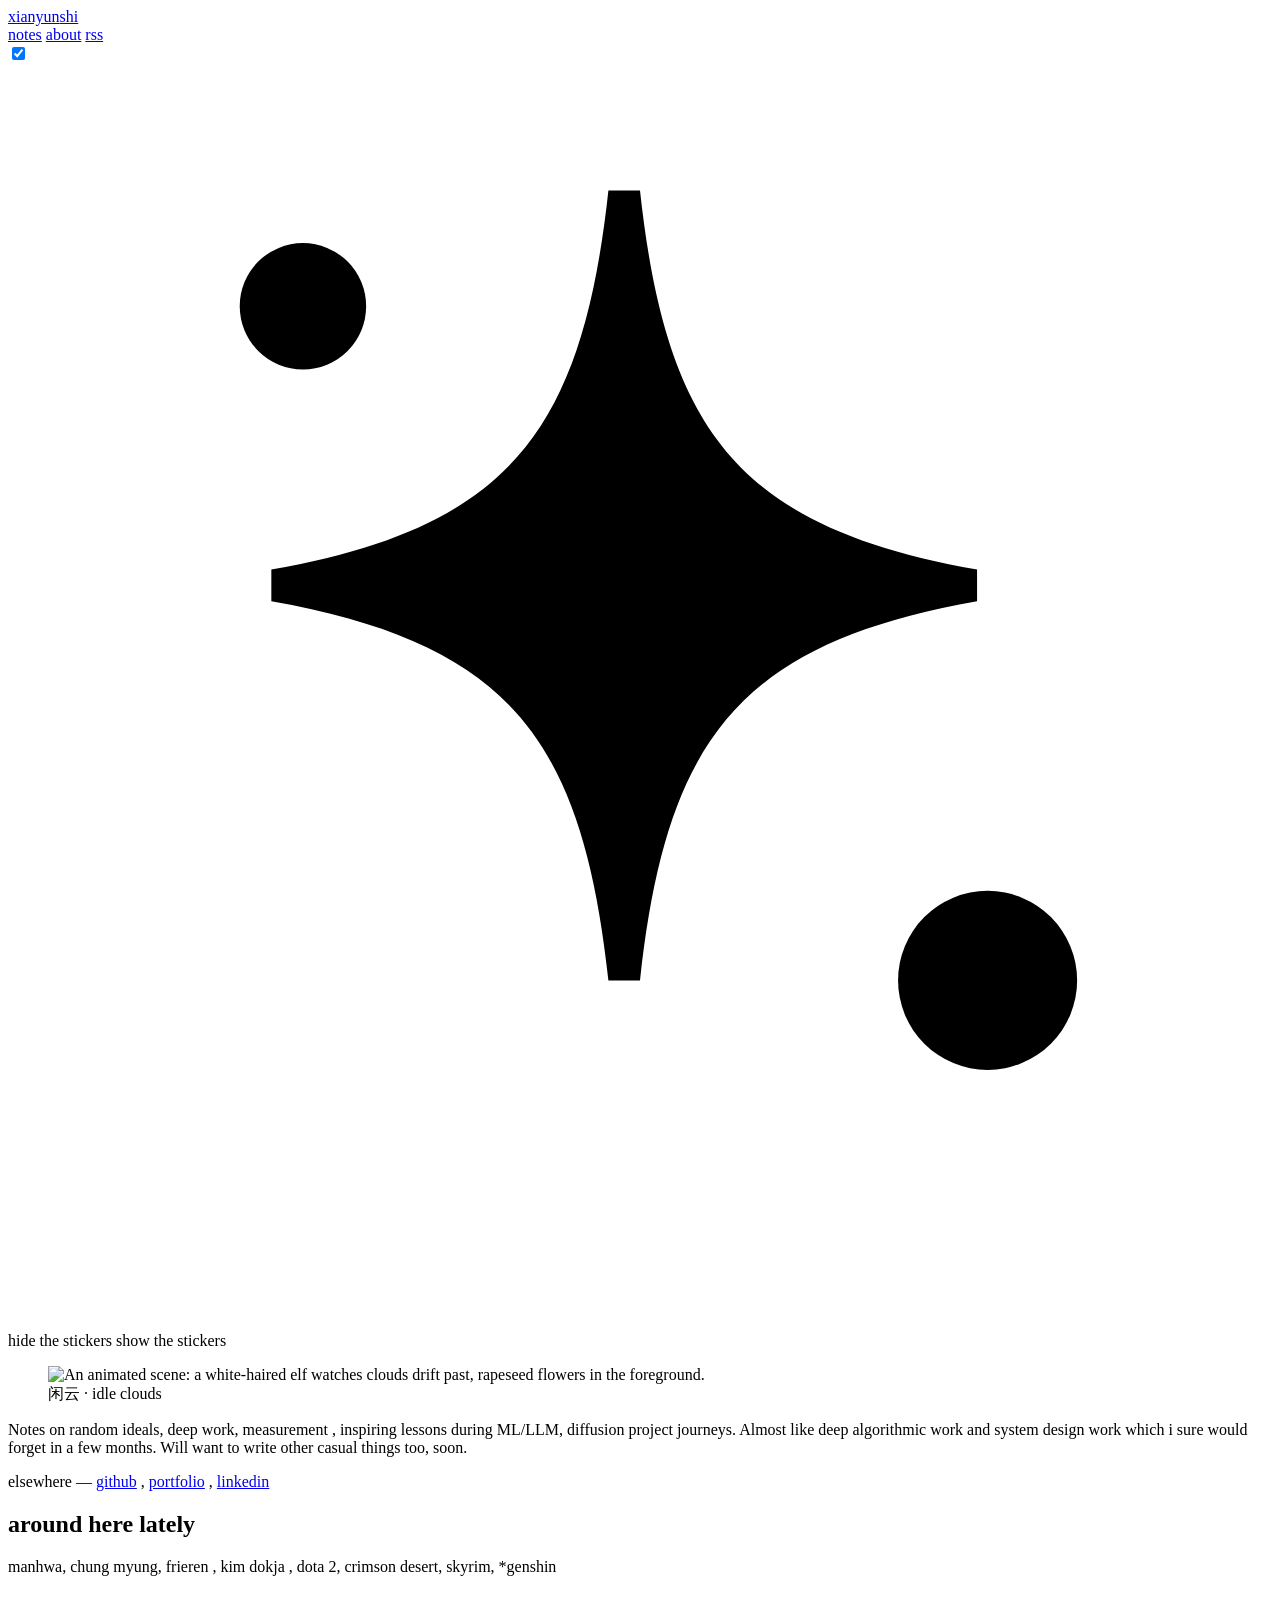
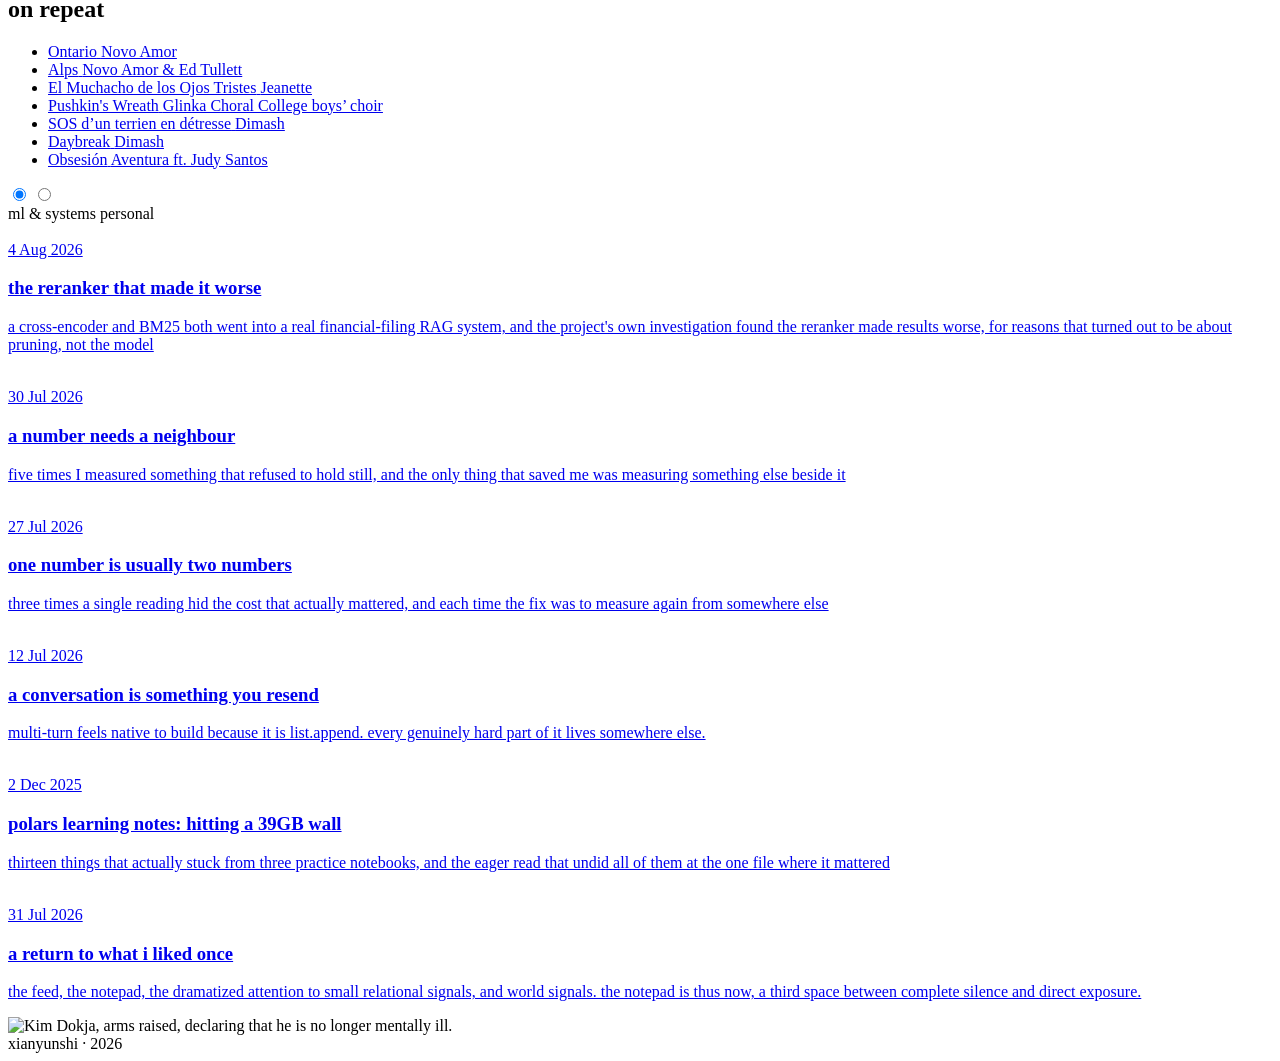
==== commit 33056c71: "rebuild: backdate polars learning notes to 2 Dec 2025" ====
--- a/index.html
+++ b/index.html
@@ -14,4 +14,4 @@
 <span class="fizz" style="--fz:#3D7FA3" data-astro-cid-cf5epmcs> <a href="https://www.linkedin.com/in/joemjs/" rel="noopener noreferrer" target="_blank" data-astro-cid-cf5epmcs="true" class="fizz-word linked bold">linkedin</a> <span class="fizz-bubbles" aria-hidden="true" data-astro-cid-cf5epmcs> <i style="left:47.8%;--s:3.3px;--rise:27px;--drift:4px;--d:92ms;--t:644ms" data-astro-cid-cf5epmcs></i><i style="left:3.6%;--s:4.0px;--rise:28px;--drift:-8px;--d:99ms;--t:675ms" data-astro-cid-cf5epmcs></i><i style="left:74.0%;--s:3.1px;--rise:19px;--drift:2px;--d:172ms;--t:737ms" data-astro-cid-cf5epmcs></i><i style="left:39.8%;--s:3.6px;--rise:36px;--drift:-6px;--d:170ms;--t:726ms" data-astro-cid-cf5epmcs></i><i style="left:56.7%;--s:3.1px;--rise:26px;--drift:-11px;--d:94ms;--t:974ms" data-astro-cid-cf5epmcs></i><i style="left:88.1%;--s:5.2px;--rise:30px;--drift:3px;--d:149ms;--t:723ms" data-astro-cid-cf5epmcs></i><i style="left:66.1%;--s:3.3px;--rise:24px;--drift:5px;--d:59ms;--t:742ms" data-astro-cid-cf5epmcs></i><i style="left:10.0%;--s:2.7px;--rise:22px;--drift:-8px;--d:5ms;--t:802ms" data-astro-cid-cf5epmcs></i><i style="left:62.0%;--s:2.8px;--rise:26px;--drift:-11px;--d:62ms;--t:653ms" data-astro-cid-cf5epmcs></i><i style="left:37.6%;--s:2.8px;--rise:25px;--drift:-3px;--d:210ms;--t:974ms" data-astro-cid-cf5epmcs></i><i style="left:36.4%;--s:5.0px;--rise:21px;--drift:10px;--d:56ms;--t:797ms" data-astro-cid-cf5epmcs></i> </span> </span> </p> <div class="now" data-astro-cid-j7pv25f6> <div class="now-col" data-astro-cid-j7pv25f6> <h2 class="now-h" data-astro-cid-j7pv25f6>around here lately</h2> <p class="listy" data-astro-cid-j7pv25f6>
 manhwa, chung myung, <span class="fizz" style="--fz:#3D7FA3" data-astro-cid-cf5epmcs> <span data-astro-cid-cf5epmcs="true" class="fizz-word">frieren</span> <span class="fizz-bubbles" aria-hidden="true" data-astro-cid-cf5epmcs> <i style="left:32.8%;--s:4.1px;--rise:41px;--drift:-8px;--d:12ms;--t:687ms" data-astro-cid-cf5epmcs></i><i style="left:9.0%;--s:3.6px;--rise:39px;--drift:8px;--d:143ms;--t:842ms" data-astro-cid-cf5epmcs></i><i style="left:26.8%;--s:3.3px;--rise:22px;--drift:4px;--d:183ms;--t:637ms" data-astro-cid-cf5epmcs></i><i style="left:4.7%;--s:4.3px;--rise:19px;--drift:2px;--d:118ms;--t:910ms" data-astro-cid-cf5epmcs></i><i style="left:74.8%;--s:4.5px;--rise:30px;--drift:4px;--d:28ms;--t:895ms" data-astro-cid-cf5epmcs></i><i style="left:47.5%;--s:2.8px;--rise:28px;--drift:-11px;--d:217ms;--t:973ms" data-astro-cid-cf5epmcs></i><i style="left:10.9%;--s:2.8px;--rise:41px;--drift:8px;--d:11ms;--t:858ms" data-astro-cid-cf5epmcs></i><i style="left:32.0%;--s:4.3px;--rise:18px;--drift:2px;--d:71ms;--t:694ms" data-astro-cid-cf5epmcs></i><i style="left:81.0%;--s:4.0px;--rise:34px;--drift:5px;--d:47ms;--t:971ms" data-astro-cid-cf5epmcs></i><i style="left:68.0%;--s:5.2px;--rise:32px;--drift:9px;--d:208ms;--t:666ms" data-astro-cid-cf5epmcs></i><i style="left:89.4%;--s:3.8px;--rise:33px;--drift:-9px;--d:68ms;--t:844ms" data-astro-cid-cf5epmcs></i> </span> </span>,
 <span class="fizz" style="--fz:#B25A72" data-astro-cid-cf5epmcs> <span data-astro-cid-cf5epmcs="true" class="fizz-word">kim dokja</span> <span class="fizz-bubbles" aria-hidden="true" data-astro-cid-cf5epmcs> <i style="left:28.3%;--s:3.9px;--rise:36px;--drift:-2px;--d:98ms;--t:838ms" data-astro-cid-cf5epmcs></i><i style="left:63.1%;--s:4.9px;--rise:39px;--drift:11px;--d:151ms;--t:684ms" data-astro-cid-cf5epmcs></i><i style="left:90.9%;--s:4.9px;--rise:35px;--drift:4px;--d:176ms;--t:695ms" data-astro-cid-cf5epmcs></i><i style="left:63.3%;--s:3.9px;--rise:30px;--drift:-0px;--d:120ms;--t:817ms" data-astro-cid-cf5epmcs></i><i style="left:72.8%;--s:2.9px;--rise:19px;--drift:9px;--d:190ms;--t:846ms" data-astro-cid-cf5epmcs></i><i style="left:41.1%;--s:4.0px;--rise:38px;--drift:5px;--d:125ms;--t:991ms" data-astro-cid-cf5epmcs></i><i style="left:91.7%;--s:5.4px;--rise:24px;--drift:1px;--d:205ms;--t:758ms" data-astro-cid-cf5epmcs></i><i style="left:68.6%;--s:3.9px;--rise:27px;--drift:2px;--d:203ms;--t:902ms" data-astro-cid-cf5epmcs></i><i style="left:50.1%;--s:3.6px;--rise:24px;--drift:0px;--d:129ms;--t:772ms" data-astro-cid-cf5epmcs></i><i style="left:86.9%;--s:4.5px;--rise:41px;--drift:6px;--d:205ms;--t:808ms" data-astro-cid-cf5epmcs></i><i style="left:38.5%;--s:3.6px;--rise:24px;--drift:-3px;--d:53ms;--t:939ms" data-astro-cid-cf5epmcs></i> </span> </span>, dota 2, crimson desert, skyrim,
-<span class="fizz" style="--fz:#B25A72" data-astro-cid-cf5epmcs> <span data-astro-cid-cf5epmcs="true" class="fizz-word">*genshin</span> <span class="fizz-bubbles" aria-hidden="true" data-astro-cid-cf5epmcs> <i style="left:68.5%;--s:2.8px;--rise:38px;--drift:1px;--d:215ms;--t:636ms" data-astro-cid-cf5epmcs></i><i style="left:74.3%;--s:5.0px;--rise:36px;--drift:-3px;--d:193ms;--t:999ms" data-astro-cid-cf5epmcs></i><i style="left:37.5%;--s:2.9px;--rise:31px;--drift:-6px;--d:49ms;--t:828ms" data-astro-cid-cf5epmcs></i><i style="left:94.4%;--s:5.0px;--rise:34px;--drift:-6px;--d:94ms;--t:957ms" data-astro-cid-cf5epmcs></i><i style="left:28.1%;--s:5.0px;--rise:24px;--drift:-7px;--d:138ms;--t:767ms" data-astro-cid-cf5epmcs></i><i style="left:49.6%;--s:3.8px;--rise:29px;--drift:4px;--d:145ms;--t:688ms" data-astro-cid-cf5epmcs></i><i style="left:13.1%;--s:4.6px;--rise:26px;--drift:-2px;--d:145ms;--t:726ms" data-astro-cid-cf5epmcs></i><i style="left:33.8%;--s:3.1px;--rise:28px;--drift:-2px;--d:216ms;--t:683ms" data-astro-cid-cf5epmcs></i><i style="left:2.3%;--s:4.2px;--rise:21px;--drift:-6px;--d:171ms;--t:986ms" data-astro-cid-cf5epmcs></i><i style="left:11.3%;--s:3.2px;--rise:30px;--drift:4px;--d:175ms;--t:677ms" data-astro-cid-cf5epmcs></i><i style="left:28.1%;--s:2.9px;--rise:18px;--drift:-5px;--d:46ms;--t:771ms" data-astro-cid-cf5epmcs></i> </span> </span> </p> </div> <div class="now-col" data-astro-cid-j7pv25f6> <h2 class="now-h" data-astro-cid-j7pv25f6>on repeat</h2> <ul class="plain tracks" data-astro-cid-j7pv25f6> <li data-astro-cid-j7pv25f6> <a href="https://open.spotify.com/track/1XZPtZVqcOzzxbYIR7MjQw" rel="noopener noreferrer" target="_blank" data-astro-cid-j7pv25f6> <span class="tri" aria-hidden="true" data-astro-cid-j7pv25f6></span> <span class="tk" data-astro-cid-j7pv25f6>Ontario</span> <span class="ar" data-astro-cid-j7pv25f6>Novo Amor</span> </a> </li><li data-astro-cid-j7pv25f6> <a href="https://open.spotify.com/track/5Mb69QzSWUY1mBis6adzno" rel="noopener noreferrer" target="_blank" data-astro-cid-j7pv25f6> <span class="tri" aria-hidden="true" data-astro-cid-j7pv25f6></span> <span class="tk" data-astro-cid-j7pv25f6>Alps</span> <span class="ar" data-astro-cid-j7pv25f6>Novo Amor &amp; Ed Tullett</span> </a> </li><li data-astro-cid-j7pv25f6> <a href="https://www.youtube.com/watch?v=Qf6UZlwipME" rel="noopener noreferrer" target="_blank" data-astro-cid-j7pv25f6> <span class="tri" aria-hidden="true" data-astro-cid-j7pv25f6></span> <span class="tk" data-astro-cid-j7pv25f6>El Muchacho de los Ojos Tristes</span> <span class="ar" data-astro-cid-j7pv25f6>Jeanette</span> </a> </li><li data-astro-cid-j7pv25f6> <a href="https://www.youtube.com/watch?v=EFHQNgO3jTA" rel="noopener noreferrer" target="_blank" data-astro-cid-j7pv25f6> <span class="tri" aria-hidden="true" data-astro-cid-j7pv25f6></span> <span class="tk" data-astro-cid-j7pv25f6>Pushkin&#39;s Wreath</span> <span class="ar" data-astro-cid-j7pv25f6>Glinka Choral College boys’ choir</span> </a> </li><li data-astro-cid-j7pv25f6> <a href="https://www.youtube.com/watch?v=JEz1qGS0T1Q" rel="noopener noreferrer" target="_blank" data-astro-cid-j7pv25f6> <span class="tri" aria-hidden="true" data-astro-cid-j7pv25f6></span> <span class="tk" data-astro-cid-j7pv25f6>SOS d’un terrien en détresse</span> <span class="ar" data-astro-cid-j7pv25f6>Dimash</span> </a> </li><li data-astro-cid-j7pv25f6> <a href="https://www.youtube.com/watch?v=4pHwJS0V8kc" rel="noopener noreferrer" target="_blank" data-astro-cid-j7pv25f6> <span class="tri" aria-hidden="true" data-astro-cid-j7pv25f6></span> <span class="tk" data-astro-cid-j7pv25f6>Daybreak</span> <span class="ar" data-astro-cid-j7pv25f6>Dimash</span> </a> </li><li data-astro-cid-j7pv25f6> <a href="https://www.youtube.com/watch?v=8_QY5gFQUTg" rel="noopener noreferrer" target="_blank" data-astro-cid-j7pv25f6> <span class="tri" aria-hidden="true" data-astro-cid-j7pv25f6></span> <span class="tk" data-astro-cid-j7pv25f6>Obsesión</span> <span class="ar" data-astro-cid-j7pv25f6>Aventura ft. Judy Santos</span> </a> </li> </ul> </div> </div>  <div class="shelves" data-astro-cid-j7pv25f6> <input class="shelf-in" type="radio" name="shelf" id="shelf-ml" checked data-astro-cid-j7pv25f6> <input class="shelf-in" type="radio" name="shelf" id="shelf-personal" data-astro-cid-j7pv25f6> <div class="shelf-bar" data-astro-cid-j7pv25f6> <label for="shelf-ml" data-astro-cid-j7pv25f6>ml &amp; systems</label> <label for="shelf-personal" data-astro-cid-j7pv25f6>personal</label> </div> <div class="shelf-panel" data-shelf="ml" data-astro-cid-j7pv25f6>  <a class="entry-card" href="/xianyunshi/notes/polars-notes-toy-syntax-to-a-wall" style="--pa:#13505C" data-astro-cid-yk5uq4gt> <img class="thumb" src="/xianyunshi/art/fading-footsteps.jpg" alt="" loading="lazy" data-astro-cid-yk5uq4gt> <div class="entry-body" data-astro-cid-yk5uq4gt> <div class="meta" data-astro-cid-yk5uq4gt> <span class="dateline" data-astro-cid-yk5uq4gt>4 Aug 2026</span>  </div> <h3 data-astro-cid-yk5uq4gt>polars learning notes: hitting a 39GB wall</h3> <p data-astro-cid-yk5uq4gt>thirteen things that actually stuck from three practice notebooks, and the eager read that undid all of them at the one file where it mattered</p> </div> </a><a class="entry-card" href="/xianyunshi/notes/the-reranker-that-made-it-worse" style="--pa:#096D7E" data-astro-cid-yk5uq4gt> <img class="thumb" src="/xianyunshi/art/sootcase.jpg" alt="" loading="lazy" data-astro-cid-yk5uq4gt> <div class="entry-body" data-astro-cid-yk5uq4gt> <div class="meta" data-astro-cid-yk5uq4gt> <span class="dateline" data-astro-cid-yk5uq4gt>4 Aug 2026</span>  </div> <h3 data-astro-cid-yk5uq4gt>the reranker that made it worse</h3> <p data-astro-cid-yk5uq4gt>a cross-encoder and BM25 both went into a real financial-filing RAG system, and the project&#39;s own investigation found the reranker made results worse, for reasons that turned out to be about pruning, not the model</p> </div> </a><a class="entry-card" href="/xianyunshi/notes/a-number-needs-a-neighbour" style="--pa:#656736" data-astro-cid-yk5uq4gt> <img class="thumb" src="/xianyunshi/art/glade.jpg" alt="" loading="lazy" data-astro-cid-yk5uq4gt> <div class="entry-body" data-astro-cid-yk5uq4gt> <div class="meta" data-astro-cid-yk5uq4gt> <span class="dateline" data-astro-cid-yk5uq4gt>30 Jul 2026</span>  </div> <h3 data-astro-cid-yk5uq4gt>a number needs a neighbour</h3> <p data-astro-cid-yk5uq4gt>five times I measured something that refused to hold still, and the only thing that saved me was measuring something else beside it</p> </div> </a><a class="entry-card" href="/xianyunshi/notes/one-number-is-two-numbers" style="--pa:#3B5167" data-astro-cid-yk5uq4gt> <img class="thumb" src="/xianyunshi/art/frieren.jpg" alt="" loading="lazy" data-astro-cid-yk5uq4gt> <div class="entry-body" data-astro-cid-yk5uq4gt> <div class="meta" data-astro-cid-yk5uq4gt> <span class="dateline" data-astro-cid-yk5uq4gt>27 Jul 2026</span>  </div> <h3 data-astro-cid-yk5uq4gt>one number is usually two numbers</h3> <p data-astro-cid-yk5uq4gt>three times a single reading hid the cost that actually mattered, and each time the fix was to measure again from somewhere else</p> </div> </a><a class="entry-card" href="/xianyunshi/notes/a-conversation-is-something-you-resend" style="--pa:#2C4D3F" data-astro-cid-yk5uq4gt> <img class="thumb" src="/xianyunshi/art/when_the_water_stands_still.jpg" alt="" loading="lazy" data-astro-cid-yk5uq4gt> <div class="entry-body" data-astro-cid-yk5uq4gt> <div class="meta" data-astro-cid-yk5uq4gt> <span class="dateline" data-astro-cid-yk5uq4gt>12 Jul 2026</span>  </div> <h3 data-astro-cid-yk5uq4gt>a conversation is something you resend</h3> <p data-astro-cid-yk5uq4gt>multi-turn feels native to build because it is list.append. every genuinely hard part of it lives somewhere else.</p> </div> </a> </div> <div class="shelf-panel" data-shelf="personal" data-astro-cid-j7pv25f6>  <a class="entry-card" href="/xianyunshi/notes/a-return-to-what-i-liked-once" style="--pa:#4E8FB9" data-astro-cid-yk5uq4gt> <img class="thumb" src="/xianyunshi/art/drifting.jpg" alt="" loading="lazy" data-astro-cid-yk5uq4gt> <div class="entry-body" data-astro-cid-yk5uq4gt> <div class="meta" data-astro-cid-yk5uq4gt> <span class="dateline" data-astro-cid-yk5uq4gt>31 Jul 2026</span>  </div> <h3 data-astro-cid-yk5uq4gt>a return to what i liked once</h3> <p data-astro-cid-yk5uq4gt>the feed, the notepad, the dramatized attention to small relational signals, and world signals. the notepad is thus now, a third space between complete silence and direct exposure.</p> </div> </a> </div> </div> </div>  <span class="sticker-nest mori" style="bottom:-1.6rem;left:-1.5rem;--w:120px;--rot:-6deg;--op:0.72" data-hide-below="0" data-astro-cid-kkw2ge3v><img class="sticker nested" src="/xianyunshi/art/stickers/way-to-mom.webp" alt="" aria-hidden="true" loading="lazy" decoding="async" data-astro-cid-kkw2ge3v><span class="hearts" aria-hidden="true" data-astro-cid-kkw2ge3v><i style="left:15.0%;--s:28px;--rise:87px;--drift:17px;--tilt:-21deg;--d:172ms;--t:1429ms" data-astro-cid-kkw2ge3v><svg viewBox="0 0 24 24" aria-hidden="true"><path fill="currentColor" d="M12 21.4l-1.5-1.4C5.4 15.4 2 12.3 2 8.5 2 5.4 4.4 3 7.5 3c1.7 0 3.4.8 4.5 2.1C13.1 3.8 14.8 3 16.5 3 19.6 3 22 5.4 22 8.5c0 3.8-3.4 6.9-8.5 11.5L12 21.4z" /></svg></i><i style="left:68.2%;--s:24px;--rise:95px;--drift:18px;--tilt:16deg;--d:357ms;--t:1101ms" data-astro-cid-kkw2ge3v><svg viewBox="0 0 24 24" aria-hidden="true"><path fill="currentColor" d="M12 21.4l-1.5-1.4C5.4 15.4 2 12.3 2 8.5 2 5.4 4.4 3 7.5 3c1.7 0 3.4.8 4.5 2.1C13.1 3.8 14.8 3 16.5 3 19.6 3 22 5.4 22 8.5c0 3.8-3.4 6.9-8.5 11.5L12 21.4z" /></svg></i><i style="left:54.9%;--s:25px;--rise:96px;--drift:-3px;--tilt:-5deg;--d:291ms;--t:1064ms" data-astro-cid-kkw2ge3v><svg viewBox="0 0 24 24" aria-hidden="true"><path fill="currentColor" d="M12 21.4l-1.5-1.4C5.4 15.4 2 12.3 2 8.5 2 5.4 4.4 3 7.5 3c1.7 0 3.4.8 4.5 2.1C13.1 3.8 14.8 3 16.5 3 19.6 3 22 5.4 22 8.5c0 3.8-3.4 6.9-8.5 11.5L12 21.4z" /></svg></i><i style="left:9.1%;--s:28px;--rise:80px;--drift:3px;--tilt:-19deg;--d:112ms;--t:1541ms" data-astro-cid-kkw2ge3v><svg viewBox="0 0 24 24" aria-hidden="true"><path fill="currentColor" d="M12 21.4l-1.5-1.4C5.4 15.4 2 12.3 2 8.5 2 5.4 4.4 3 7.5 3c1.7 0 3.4.8 4.5 2.1C13.1 3.8 14.8 3 16.5 3 19.6 3 22 5.4 22 8.5c0 3.8-3.4 6.9-8.5 11.5L12 21.4z" /></svg></i><i style="left:24.2%;--s:15px;--rise:82px;--drift:-10px;--tilt:12deg;--d:325ms;--t:1442ms" data-astro-cid-kkw2ge3v><svg viewBox="0 0 24 24" aria-hidden="true"><path fill="currentColor" d="M12 21.4l-1.5-1.4C5.4 15.4 2 12.3 2 8.5 2 5.4 4.4 3 7.5 3c1.7 0 3.4.8 4.5 2.1C13.1 3.8 14.8 3 16.5 3 19.6 3 22 5.4 22 8.5c0 3.8-3.4 6.9-8.5 11.5L12 21.4z" /></svg></i><i style="left:75.1%;--s:24px;--rise:68px;--drift:-16px;--tilt:-18deg;--d:122ms;--t:1020ms" data-astro-cid-kkw2ge3v><svg viewBox="0 0 24 24" aria-hidden="true"><path fill="currentColor" d="M12 21.4l-1.5-1.4C5.4 15.4 2 12.3 2 8.5 2 5.4 4.4 3 7.5 3c1.7 0 3.4.8 4.5 2.1C13.1 3.8 14.8 3 16.5 3 19.6 3 22 5.4 22 8.5c0 3.8-3.4 6.9-8.5 11.5L12 21.4z" /></svg></i><i style="left:19.6%;--s:19px;--rise:70px;--drift:-22px;--tilt:-14deg;--d:197ms;--t:1465ms" data-astro-cid-kkw2ge3v><svg viewBox="0 0 24 24" aria-hidden="true"><path fill="currentColor" d="M12 21.4l-1.5-1.4C5.4 15.4 2 12.3 2 8.5 2 5.4 4.4 3 7.5 3c1.7 0 3.4.8 4.5 2.1C13.1 3.8 14.8 3 16.5 3 19.6 3 22 5.4 22 8.5c0 3.8-3.4 6.9-8.5 11.5L12 21.4z" /></svg></i><i style="left:22.0%;--s:21px;--rise:85px;--drift:-1px;--tilt:-9deg;--d:113ms;--t:1545ms" data-astro-cid-kkw2ge3v><svg viewBox="0 0 24 24" aria-hidden="true"><path fill="currentColor" d="M12 21.4l-1.5-1.4C5.4 15.4 2 12.3 2 8.5 2 5.4 4.4 3 7.5 3c1.7 0 3.4.8 4.5 2.1C13.1 3.8 14.8 3 16.5 3 19.6 3 22 5.4 22 8.5c0 3.8-3.4 6.9-8.5 11.5L12 21.4z" /></svg></i><i style="left:9.2%;--s:24px;--rise:90px;--drift:-1px;--tilt:-10deg;--d:387ms;--t:1189ms" data-astro-cid-kkw2ge3v><svg viewBox="0 0 24 24" aria-hidden="true"><path fill="currentColor" d="M12 21.4l-1.5-1.4C5.4 15.4 2 12.3 2 8.5 2 5.4 4.4 3 7.5 3c1.7 0 3.4.8 4.5 2.1C13.1 3.8 14.8 3 16.5 3 19.6 3 22 5.4 22 8.5c0 3.8-3.4 6.9-8.5 11.5L12 21.4z" /></svg></i></span></span> <img class="dokja" src="/xianyunshi/art/dokja.webp" alt="Kim Dokja, arms raised, declaring that he is no longer mentally ill." loading="lazy" data-astro-cid-j7pv25f6> </div> <img class="sticker" src="/xianyunshi/art/stickers/chung-elegant.webp" alt="" aria-hidden="true" loading="lazy" decoding="async" data-hide-below="820" style="bottom:-1rem;left:2.5%;--w:151px;--rot:-5deg;--op:0.78" data-astro-cid-kkw2ge3v> </div>  </main> <footer class="foot"> <span>xianyunshi &middot; 2026</span> <span></span> </footer> <div id="mc-layer" aria-hidden="true"></div>   <script type="module" src="/xianyunshi/_astro/MagicCircle.astro_astro_type_script_index_0_lang.DBDaBdws.js"></script> </body></html>+<span class="fizz" style="--fz:#B25A72" data-astro-cid-cf5epmcs> <span data-astro-cid-cf5epmcs="true" class="fizz-word">*genshin</span> <span class="fizz-bubbles" aria-hidden="true" data-astro-cid-cf5epmcs> <i style="left:68.5%;--s:2.8px;--rise:38px;--drift:1px;--d:215ms;--t:636ms" data-astro-cid-cf5epmcs></i><i style="left:74.3%;--s:5.0px;--rise:36px;--drift:-3px;--d:193ms;--t:999ms" data-astro-cid-cf5epmcs></i><i style="left:37.5%;--s:2.9px;--rise:31px;--drift:-6px;--d:49ms;--t:828ms" data-astro-cid-cf5epmcs></i><i style="left:94.4%;--s:5.0px;--rise:34px;--drift:-6px;--d:94ms;--t:957ms" data-astro-cid-cf5epmcs></i><i style="left:28.1%;--s:5.0px;--rise:24px;--drift:-7px;--d:138ms;--t:767ms" data-astro-cid-cf5epmcs></i><i style="left:49.6%;--s:3.8px;--rise:29px;--drift:4px;--d:145ms;--t:688ms" data-astro-cid-cf5epmcs></i><i style="left:13.1%;--s:4.6px;--rise:26px;--drift:-2px;--d:145ms;--t:726ms" data-astro-cid-cf5epmcs></i><i style="left:33.8%;--s:3.1px;--rise:28px;--drift:-2px;--d:216ms;--t:683ms" data-astro-cid-cf5epmcs></i><i style="left:2.3%;--s:4.2px;--rise:21px;--drift:-6px;--d:171ms;--t:986ms" data-astro-cid-cf5epmcs></i><i style="left:11.3%;--s:3.2px;--rise:30px;--drift:4px;--d:175ms;--t:677ms" data-astro-cid-cf5epmcs></i><i style="left:28.1%;--s:2.9px;--rise:18px;--drift:-5px;--d:46ms;--t:771ms" data-astro-cid-cf5epmcs></i> </span> </span> </p> </div> <div class="now-col" data-astro-cid-j7pv25f6> <h2 class="now-h" data-astro-cid-j7pv25f6>on repeat</h2> <ul class="plain tracks" data-astro-cid-j7pv25f6> <li data-astro-cid-j7pv25f6> <a href="https://open.spotify.com/track/1XZPtZVqcOzzxbYIR7MjQw" rel="noopener noreferrer" target="_blank" data-astro-cid-j7pv25f6> <span class="tri" aria-hidden="true" data-astro-cid-j7pv25f6></span> <span class="tk" data-astro-cid-j7pv25f6>Ontario</span> <span class="ar" data-astro-cid-j7pv25f6>Novo Amor</span> </a> </li><li data-astro-cid-j7pv25f6> <a href="https://open.spotify.com/track/5Mb69QzSWUY1mBis6adzno" rel="noopener noreferrer" target="_blank" data-astro-cid-j7pv25f6> <span class="tri" aria-hidden="true" data-astro-cid-j7pv25f6></span> <span class="tk" data-astro-cid-j7pv25f6>Alps</span> <span class="ar" data-astro-cid-j7pv25f6>Novo Amor &amp; Ed Tullett</span> </a> </li><li data-astro-cid-j7pv25f6> <a href="https://www.youtube.com/watch?v=Qf6UZlwipME" rel="noopener noreferrer" target="_blank" data-astro-cid-j7pv25f6> <span class="tri" aria-hidden="true" data-astro-cid-j7pv25f6></span> <span class="tk" data-astro-cid-j7pv25f6>El Muchacho de los Ojos Tristes</span> <span class="ar" data-astro-cid-j7pv25f6>Jeanette</span> </a> </li><li data-astro-cid-j7pv25f6> <a href="https://www.youtube.com/watch?v=EFHQNgO3jTA" rel="noopener noreferrer" target="_blank" data-astro-cid-j7pv25f6> <span class="tri" aria-hidden="true" data-astro-cid-j7pv25f6></span> <span class="tk" data-astro-cid-j7pv25f6>Pushkin&#39;s Wreath</span> <span class="ar" data-astro-cid-j7pv25f6>Glinka Choral College boys’ choir</span> </a> </li><li data-astro-cid-j7pv25f6> <a href="https://www.youtube.com/watch?v=JEz1qGS0T1Q" rel="noopener noreferrer" target="_blank" data-astro-cid-j7pv25f6> <span class="tri" aria-hidden="true" data-astro-cid-j7pv25f6></span> <span class="tk" data-astro-cid-j7pv25f6>SOS d’un terrien en détresse</span> <span class="ar" data-astro-cid-j7pv25f6>Dimash</span> </a> </li><li data-astro-cid-j7pv25f6> <a href="https://www.youtube.com/watch?v=4pHwJS0V8kc" rel="noopener noreferrer" target="_blank" data-astro-cid-j7pv25f6> <span class="tri" aria-hidden="true" data-astro-cid-j7pv25f6></span> <span class="tk" data-astro-cid-j7pv25f6>Daybreak</span> <span class="ar" data-astro-cid-j7pv25f6>Dimash</span> </a> </li><li data-astro-cid-j7pv25f6> <a href="https://www.youtube.com/watch?v=8_QY5gFQUTg" rel="noopener noreferrer" target="_blank" data-astro-cid-j7pv25f6> <span class="tri" aria-hidden="true" data-astro-cid-j7pv25f6></span> <span class="tk" data-astro-cid-j7pv25f6>Obsesión</span> <span class="ar" data-astro-cid-j7pv25f6>Aventura ft. Judy Santos</span> </a> </li> </ul> </div> </div>  <div class="shelves" data-astro-cid-j7pv25f6> <input class="shelf-in" type="radio" name="shelf" id="shelf-ml" checked data-astro-cid-j7pv25f6> <input class="shelf-in" type="radio" name="shelf" id="shelf-personal" data-astro-cid-j7pv25f6> <div class="shelf-bar" data-astro-cid-j7pv25f6> <label for="shelf-ml" data-astro-cid-j7pv25f6>ml &amp; systems</label> <label for="shelf-personal" data-astro-cid-j7pv25f6>personal</label> </div> <div class="shelf-panel" data-shelf="ml" data-astro-cid-j7pv25f6>  <a class="entry-card" href="/xianyunshi/notes/the-reranker-that-made-it-worse" style="--pa:#096D7E" data-astro-cid-yk5uq4gt> <img class="thumb" src="/xianyunshi/art/sootcase.jpg" alt="" loading="lazy" data-astro-cid-yk5uq4gt> <div class="entry-body" data-astro-cid-yk5uq4gt> <div class="meta" data-astro-cid-yk5uq4gt> <span class="dateline" data-astro-cid-yk5uq4gt>4 Aug 2026</span>  </div> <h3 data-astro-cid-yk5uq4gt>the reranker that made it worse</h3> <p data-astro-cid-yk5uq4gt>a cross-encoder and BM25 both went into a real financial-filing RAG system, and the project&#39;s own investigation found the reranker made results worse, for reasons that turned out to be about pruning, not the model</p> </div> </a><a class="entry-card" href="/xianyunshi/notes/a-number-needs-a-neighbour" style="--pa:#656736" data-astro-cid-yk5uq4gt> <img class="thumb" src="/xianyunshi/art/glade.jpg" alt="" loading="lazy" data-astro-cid-yk5uq4gt> <div class="entry-body" data-astro-cid-yk5uq4gt> <div class="meta" data-astro-cid-yk5uq4gt> <span class="dateline" data-astro-cid-yk5uq4gt>30 Jul 2026</span>  </div> <h3 data-astro-cid-yk5uq4gt>a number needs a neighbour</h3> <p data-astro-cid-yk5uq4gt>five times I measured something that refused to hold still, and the only thing that saved me was measuring something else beside it</p> </div> </a><a class="entry-card" href="/xianyunshi/notes/one-number-is-two-numbers" style="--pa:#3B5167" data-astro-cid-yk5uq4gt> <img class="thumb" src="/xianyunshi/art/frieren.jpg" alt="" loading="lazy" data-astro-cid-yk5uq4gt> <div class="entry-body" data-astro-cid-yk5uq4gt> <div class="meta" data-astro-cid-yk5uq4gt> <span class="dateline" data-astro-cid-yk5uq4gt>27 Jul 2026</span>  </div> <h3 data-astro-cid-yk5uq4gt>one number is usually two numbers</h3> <p data-astro-cid-yk5uq4gt>three times a single reading hid the cost that actually mattered, and each time the fix was to measure again from somewhere else</p> </div> </a><a class="entry-card" href="/xianyunshi/notes/a-conversation-is-something-you-resend" style="--pa:#2C4D3F" data-astro-cid-yk5uq4gt> <img class="thumb" src="/xianyunshi/art/when_the_water_stands_still.jpg" alt="" loading="lazy" data-astro-cid-yk5uq4gt> <div class="entry-body" data-astro-cid-yk5uq4gt> <div class="meta" data-astro-cid-yk5uq4gt> <span class="dateline" data-astro-cid-yk5uq4gt>12 Jul 2026</span>  </div> <h3 data-astro-cid-yk5uq4gt>a conversation is something you resend</h3> <p data-astro-cid-yk5uq4gt>multi-turn feels native to build because it is list.append. every genuinely hard part of it lives somewhere else.</p> </div> </a><a class="entry-card" href="/xianyunshi/notes/polars-notes-toy-syntax-to-a-wall" style="--pa:#13505C" data-astro-cid-yk5uq4gt> <img class="thumb" src="/xianyunshi/art/fading-footsteps.jpg" alt="" loading="lazy" data-astro-cid-yk5uq4gt> <div class="entry-body" data-astro-cid-yk5uq4gt> <div class="meta" data-astro-cid-yk5uq4gt> <span class="dateline" data-astro-cid-yk5uq4gt>2 Dec 2025</span>  </div> <h3 data-astro-cid-yk5uq4gt>polars learning notes: hitting a 39GB wall</h3> <p data-astro-cid-yk5uq4gt>thirteen things that actually stuck from three practice notebooks, and the eager read that undid all of them at the one file where it mattered</p> </div> </a> </div> <div class="shelf-panel" data-shelf="personal" data-astro-cid-j7pv25f6>  <a class="entry-card" href="/xianyunshi/notes/a-return-to-what-i-liked-once" style="--pa:#4E8FB9" data-astro-cid-yk5uq4gt> <img class="thumb" src="/xianyunshi/art/drifting.jpg" alt="" loading="lazy" data-astro-cid-yk5uq4gt> <div class="entry-body" data-astro-cid-yk5uq4gt> <div class="meta" data-astro-cid-yk5uq4gt> <span class="dateline" data-astro-cid-yk5uq4gt>31 Jul 2026</span>  </div> <h3 data-astro-cid-yk5uq4gt>a return to what i liked once</h3> <p data-astro-cid-yk5uq4gt>the feed, the notepad, the dramatized attention to small relational signals, and world signals. the notepad is thus now, a third space between complete silence and direct exposure.</p> </div> </a> </div> </div> </div>  <span class="sticker-nest mori" style="bottom:-1.6rem;left:-1.5rem;--w:120px;--rot:-6deg;--op:0.72" data-hide-below="0" data-astro-cid-kkw2ge3v><img class="sticker nested" src="/xianyunshi/art/stickers/way-to-mom.webp" alt="" aria-hidden="true" loading="lazy" decoding="async" data-astro-cid-kkw2ge3v><span class="hearts" aria-hidden="true" data-astro-cid-kkw2ge3v><i style="left:15.0%;--s:28px;--rise:87px;--drift:17px;--tilt:-21deg;--d:172ms;--t:1429ms" data-astro-cid-kkw2ge3v><svg viewBox="0 0 24 24" aria-hidden="true"><path fill="currentColor" d="M12 21.4l-1.5-1.4C5.4 15.4 2 12.3 2 8.5 2 5.4 4.4 3 7.5 3c1.7 0 3.4.8 4.5 2.1C13.1 3.8 14.8 3 16.5 3 19.6 3 22 5.4 22 8.5c0 3.8-3.4 6.9-8.5 11.5L12 21.4z" /></svg></i><i style="left:68.2%;--s:24px;--rise:95px;--drift:18px;--tilt:16deg;--d:357ms;--t:1101ms" data-astro-cid-kkw2ge3v><svg viewBox="0 0 24 24" aria-hidden="true"><path fill="currentColor" d="M12 21.4l-1.5-1.4C5.4 15.4 2 12.3 2 8.5 2 5.4 4.4 3 7.5 3c1.7 0 3.4.8 4.5 2.1C13.1 3.8 14.8 3 16.5 3 19.6 3 22 5.4 22 8.5c0 3.8-3.4 6.9-8.5 11.5L12 21.4z" /></svg></i><i style="left:54.9%;--s:25px;--rise:96px;--drift:-3px;--tilt:-5deg;--d:291ms;--t:1064ms" data-astro-cid-kkw2ge3v><svg viewBox="0 0 24 24" aria-hidden="true"><path fill="currentColor" d="M12 21.4l-1.5-1.4C5.4 15.4 2 12.3 2 8.5 2 5.4 4.4 3 7.5 3c1.7 0 3.4.8 4.5 2.1C13.1 3.8 14.8 3 16.5 3 19.6 3 22 5.4 22 8.5c0 3.8-3.4 6.9-8.5 11.5L12 21.4z" /></svg></i><i style="left:9.1%;--s:28px;--rise:80px;--drift:3px;--tilt:-19deg;--d:112ms;--t:1541ms" data-astro-cid-kkw2ge3v><svg viewBox="0 0 24 24" aria-hidden="true"><path fill="currentColor" d="M12 21.4l-1.5-1.4C5.4 15.4 2 12.3 2 8.5 2 5.4 4.4 3 7.5 3c1.7 0 3.4.8 4.5 2.1C13.1 3.8 14.8 3 16.5 3 19.6 3 22 5.4 22 8.5c0 3.8-3.4 6.9-8.5 11.5L12 21.4z" /></svg></i><i style="left:24.2%;--s:15px;--rise:82px;--drift:-10px;--tilt:12deg;--d:325ms;--t:1442ms" data-astro-cid-kkw2ge3v><svg viewBox="0 0 24 24" aria-hidden="true"><path fill="currentColor" d="M12 21.4l-1.5-1.4C5.4 15.4 2 12.3 2 8.5 2 5.4 4.4 3 7.5 3c1.7 0 3.4.8 4.5 2.1C13.1 3.8 14.8 3 16.5 3 19.6 3 22 5.4 22 8.5c0 3.8-3.4 6.9-8.5 11.5L12 21.4z" /></svg></i><i style="left:75.1%;--s:24px;--rise:68px;--drift:-16px;--tilt:-18deg;--d:122ms;--t:1020ms" data-astro-cid-kkw2ge3v><svg viewBox="0 0 24 24" aria-hidden="true"><path fill="currentColor" d="M12 21.4l-1.5-1.4C5.4 15.4 2 12.3 2 8.5 2 5.4 4.4 3 7.5 3c1.7 0 3.4.8 4.5 2.1C13.1 3.8 14.8 3 16.5 3 19.6 3 22 5.4 22 8.5c0 3.8-3.4 6.9-8.5 11.5L12 21.4z" /></svg></i><i style="left:19.6%;--s:19px;--rise:70px;--drift:-22px;--tilt:-14deg;--d:197ms;--t:1465ms" data-astro-cid-kkw2ge3v><svg viewBox="0 0 24 24" aria-hidden="true"><path fill="currentColor" d="M12 21.4l-1.5-1.4C5.4 15.4 2 12.3 2 8.5 2 5.4 4.4 3 7.5 3c1.7 0 3.4.8 4.5 2.1C13.1 3.8 14.8 3 16.5 3 19.6 3 22 5.4 22 8.5c0 3.8-3.4 6.9-8.5 11.5L12 21.4z" /></svg></i><i style="left:22.0%;--s:21px;--rise:85px;--drift:-1px;--tilt:-9deg;--d:113ms;--t:1545ms" data-astro-cid-kkw2ge3v><svg viewBox="0 0 24 24" aria-hidden="true"><path fill="currentColor" d="M12 21.4l-1.5-1.4C5.4 15.4 2 12.3 2 8.5 2 5.4 4.4 3 7.5 3c1.7 0 3.4.8 4.5 2.1C13.1 3.8 14.8 3 16.5 3 19.6 3 22 5.4 22 8.5c0 3.8-3.4 6.9-8.5 11.5L12 21.4z" /></svg></i><i style="left:9.2%;--s:24px;--rise:90px;--drift:-1px;--tilt:-10deg;--d:387ms;--t:1189ms" data-astro-cid-kkw2ge3v><svg viewBox="0 0 24 24" aria-hidden="true"><path fill="currentColor" d="M12 21.4l-1.5-1.4C5.4 15.4 2 12.3 2 8.5 2 5.4 4.4 3 7.5 3c1.7 0 3.4.8 4.5 2.1C13.1 3.8 14.8 3 16.5 3 19.6 3 22 5.4 22 8.5c0 3.8-3.4 6.9-8.5 11.5L12 21.4z" /></svg></i></span></span> <img class="dokja" src="/xianyunshi/art/dokja.webp" alt="Kim Dokja, arms raised, declaring that he is no longer mentally ill." loading="lazy" data-astro-cid-j7pv25f6> </div> <img class="sticker" src="/xianyunshi/art/stickers/chung-elegant.webp" alt="" aria-hidden="true" loading="lazy" decoding="async" data-hide-below="820" style="bottom:-1rem;left:2.5%;--w:151px;--rot:-5deg;--op:0.78" data-astro-cid-kkw2ge3v> </div>  </main> <footer class="foot"> <span>xianyunshi &middot; 2026</span> <span></span> </footer> <div id="mc-layer" aria-hidden="true"></div>   <script type="module" src="/xianyunshi/_astro/MagicCircle.astro_astro_type_script_index_0_lang.DBDaBdws.js"></script> </body></html>
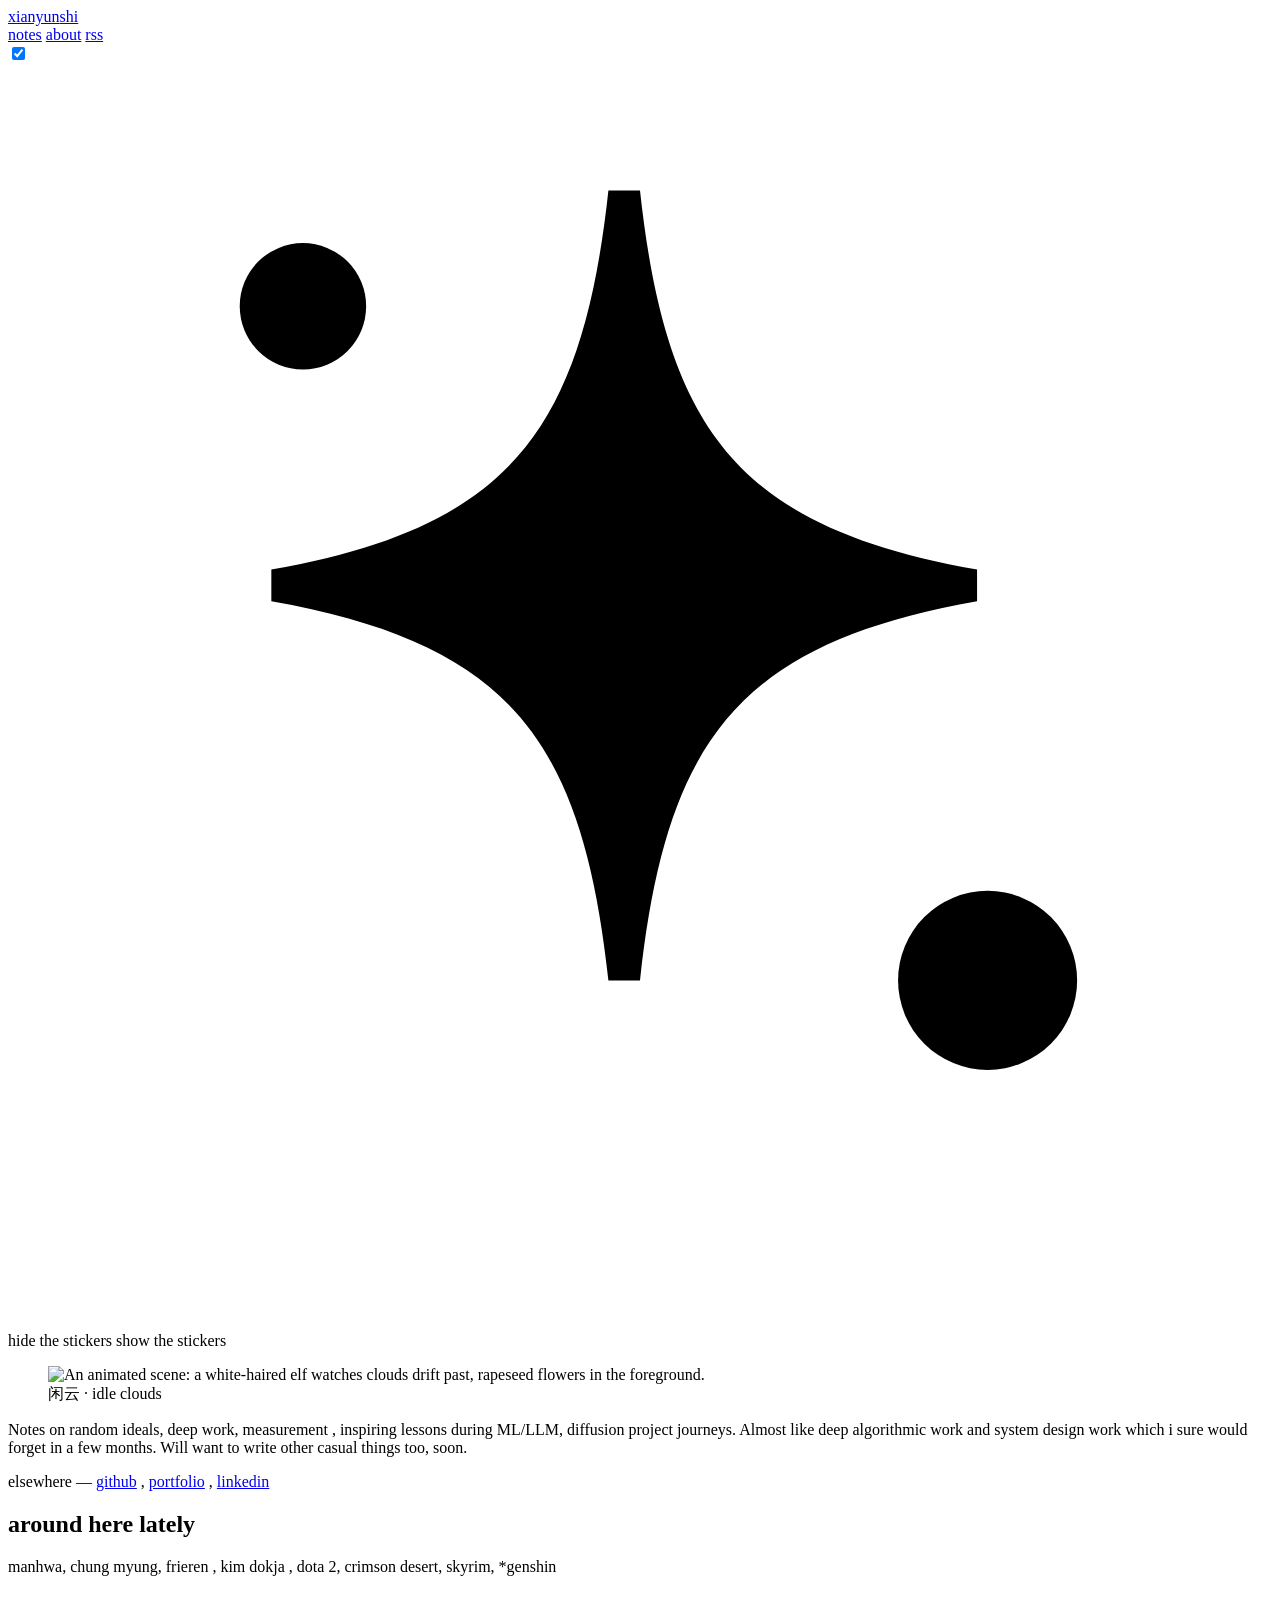
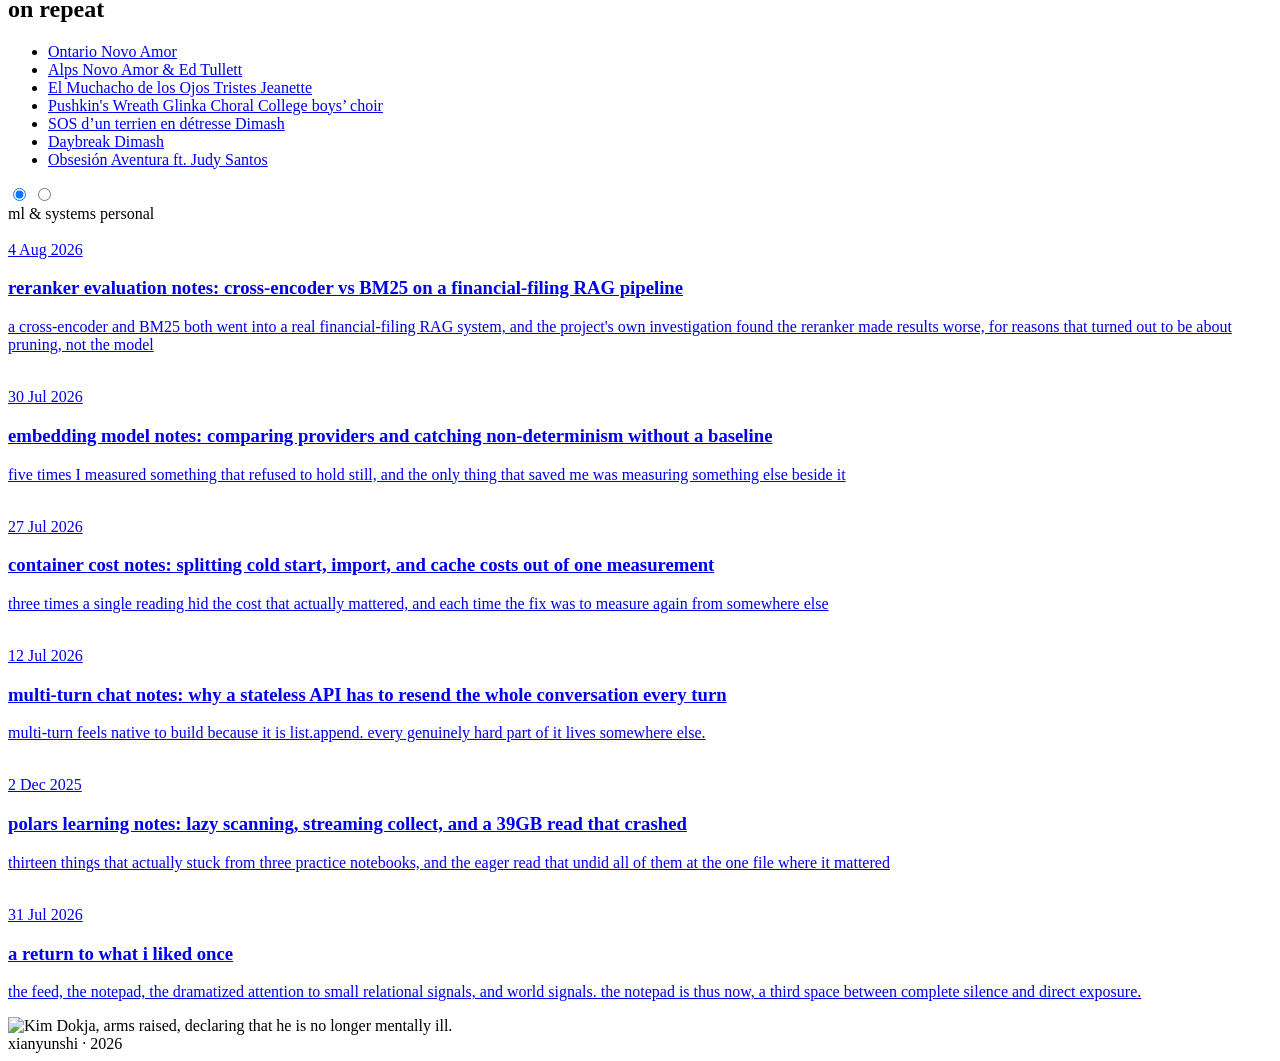
==== commit 0a85b3d9: "rebuild: retitle five posts to plain technical notes format" ====
--- a/index.html
+++ b/index.html
@@ -14,4 +14,4 @@
 <span class="fizz" style="--fz:#3D7FA3" data-astro-cid-cf5epmcs> <a href="https://www.linkedin.com/in/joemjs/" rel="noopener noreferrer" target="_blank" data-astro-cid-cf5epmcs="true" class="fizz-word linked bold">linkedin</a> <span class="fizz-bubbles" aria-hidden="true" data-astro-cid-cf5epmcs> <i style="left:47.8%;--s:3.3px;--rise:27px;--drift:4px;--d:92ms;--t:644ms" data-astro-cid-cf5epmcs></i><i style="left:3.6%;--s:4.0px;--rise:28px;--drift:-8px;--d:99ms;--t:675ms" data-astro-cid-cf5epmcs></i><i style="left:74.0%;--s:3.1px;--rise:19px;--drift:2px;--d:172ms;--t:737ms" data-astro-cid-cf5epmcs></i><i style="left:39.8%;--s:3.6px;--rise:36px;--drift:-6px;--d:170ms;--t:726ms" data-astro-cid-cf5epmcs></i><i style="left:56.7%;--s:3.1px;--rise:26px;--drift:-11px;--d:94ms;--t:974ms" data-astro-cid-cf5epmcs></i><i style="left:88.1%;--s:5.2px;--rise:30px;--drift:3px;--d:149ms;--t:723ms" data-astro-cid-cf5epmcs></i><i style="left:66.1%;--s:3.3px;--rise:24px;--drift:5px;--d:59ms;--t:742ms" data-astro-cid-cf5epmcs></i><i style="left:10.0%;--s:2.7px;--rise:22px;--drift:-8px;--d:5ms;--t:802ms" data-astro-cid-cf5epmcs></i><i style="left:62.0%;--s:2.8px;--rise:26px;--drift:-11px;--d:62ms;--t:653ms" data-astro-cid-cf5epmcs></i><i style="left:37.6%;--s:2.8px;--rise:25px;--drift:-3px;--d:210ms;--t:974ms" data-astro-cid-cf5epmcs></i><i style="left:36.4%;--s:5.0px;--rise:21px;--drift:10px;--d:56ms;--t:797ms" data-astro-cid-cf5epmcs></i> </span> </span> </p> <div class="now" data-astro-cid-j7pv25f6> <div class="now-col" data-astro-cid-j7pv25f6> <h2 class="now-h" data-astro-cid-j7pv25f6>around here lately</h2> <p class="listy" data-astro-cid-j7pv25f6>
 manhwa, chung myung, <span class="fizz" style="--fz:#3D7FA3" data-astro-cid-cf5epmcs> <span data-astro-cid-cf5epmcs="true" class="fizz-word">frieren</span> <span class="fizz-bubbles" aria-hidden="true" data-astro-cid-cf5epmcs> <i style="left:32.8%;--s:4.1px;--rise:41px;--drift:-8px;--d:12ms;--t:687ms" data-astro-cid-cf5epmcs></i><i style="left:9.0%;--s:3.6px;--rise:39px;--drift:8px;--d:143ms;--t:842ms" data-astro-cid-cf5epmcs></i><i style="left:26.8%;--s:3.3px;--rise:22px;--drift:4px;--d:183ms;--t:637ms" data-astro-cid-cf5epmcs></i><i style="left:4.7%;--s:4.3px;--rise:19px;--drift:2px;--d:118ms;--t:910ms" data-astro-cid-cf5epmcs></i><i style="left:74.8%;--s:4.5px;--rise:30px;--drift:4px;--d:28ms;--t:895ms" data-astro-cid-cf5epmcs></i><i style="left:47.5%;--s:2.8px;--rise:28px;--drift:-11px;--d:217ms;--t:973ms" data-astro-cid-cf5epmcs></i><i style="left:10.9%;--s:2.8px;--rise:41px;--drift:8px;--d:11ms;--t:858ms" data-astro-cid-cf5epmcs></i><i style="left:32.0%;--s:4.3px;--rise:18px;--drift:2px;--d:71ms;--t:694ms" data-astro-cid-cf5epmcs></i><i style="left:81.0%;--s:4.0px;--rise:34px;--drift:5px;--d:47ms;--t:971ms" data-astro-cid-cf5epmcs></i><i style="left:68.0%;--s:5.2px;--rise:32px;--drift:9px;--d:208ms;--t:666ms" data-astro-cid-cf5epmcs></i><i style="left:89.4%;--s:3.8px;--rise:33px;--drift:-9px;--d:68ms;--t:844ms" data-astro-cid-cf5epmcs></i> </span> </span>,
 <span class="fizz" style="--fz:#B25A72" data-astro-cid-cf5epmcs> <span data-astro-cid-cf5epmcs="true" class="fizz-word">kim dokja</span> <span class="fizz-bubbles" aria-hidden="true" data-astro-cid-cf5epmcs> <i style="left:28.3%;--s:3.9px;--rise:36px;--drift:-2px;--d:98ms;--t:838ms" data-astro-cid-cf5epmcs></i><i style="left:63.1%;--s:4.9px;--rise:39px;--drift:11px;--d:151ms;--t:684ms" data-astro-cid-cf5epmcs></i><i style="left:90.9%;--s:4.9px;--rise:35px;--drift:4px;--d:176ms;--t:695ms" data-astro-cid-cf5epmcs></i><i style="left:63.3%;--s:3.9px;--rise:30px;--drift:-0px;--d:120ms;--t:817ms" data-astro-cid-cf5epmcs></i><i style="left:72.8%;--s:2.9px;--rise:19px;--drift:9px;--d:190ms;--t:846ms" data-astro-cid-cf5epmcs></i><i style="left:41.1%;--s:4.0px;--rise:38px;--drift:5px;--d:125ms;--t:991ms" data-astro-cid-cf5epmcs></i><i style="left:91.7%;--s:5.4px;--rise:24px;--drift:1px;--d:205ms;--t:758ms" data-astro-cid-cf5epmcs></i><i style="left:68.6%;--s:3.9px;--rise:27px;--drift:2px;--d:203ms;--t:902ms" data-astro-cid-cf5epmcs></i><i style="left:50.1%;--s:3.6px;--rise:24px;--drift:0px;--d:129ms;--t:772ms" data-astro-cid-cf5epmcs></i><i style="left:86.9%;--s:4.5px;--rise:41px;--drift:6px;--d:205ms;--t:808ms" data-astro-cid-cf5epmcs></i><i style="left:38.5%;--s:3.6px;--rise:24px;--drift:-3px;--d:53ms;--t:939ms" data-astro-cid-cf5epmcs></i> </span> </span>, dota 2, crimson desert, skyrim,
-<span class="fizz" style="--fz:#B25A72" data-astro-cid-cf5epmcs> <span data-astro-cid-cf5epmcs="true" class="fizz-word">*genshin</span> <span class="fizz-bubbles" aria-hidden="true" data-astro-cid-cf5epmcs> <i style="left:68.5%;--s:2.8px;--rise:38px;--drift:1px;--d:215ms;--t:636ms" data-astro-cid-cf5epmcs></i><i style="left:74.3%;--s:5.0px;--rise:36px;--drift:-3px;--d:193ms;--t:999ms" data-astro-cid-cf5epmcs></i><i style="left:37.5%;--s:2.9px;--rise:31px;--drift:-6px;--d:49ms;--t:828ms" data-astro-cid-cf5epmcs></i><i style="left:94.4%;--s:5.0px;--rise:34px;--drift:-6px;--d:94ms;--t:957ms" data-astro-cid-cf5epmcs></i><i style="left:28.1%;--s:5.0px;--rise:24px;--drift:-7px;--d:138ms;--t:767ms" data-astro-cid-cf5epmcs></i><i style="left:49.6%;--s:3.8px;--rise:29px;--drift:4px;--d:145ms;--t:688ms" data-astro-cid-cf5epmcs></i><i style="left:13.1%;--s:4.6px;--rise:26px;--drift:-2px;--d:145ms;--t:726ms" data-astro-cid-cf5epmcs></i><i style="left:33.8%;--s:3.1px;--rise:28px;--drift:-2px;--d:216ms;--t:683ms" data-astro-cid-cf5epmcs></i><i style="left:2.3%;--s:4.2px;--rise:21px;--drift:-6px;--d:171ms;--t:986ms" data-astro-cid-cf5epmcs></i><i style="left:11.3%;--s:3.2px;--rise:30px;--drift:4px;--d:175ms;--t:677ms" data-astro-cid-cf5epmcs></i><i style="left:28.1%;--s:2.9px;--rise:18px;--drift:-5px;--d:46ms;--t:771ms" data-astro-cid-cf5epmcs></i> </span> </span> </p> </div> <div class="now-col" data-astro-cid-j7pv25f6> <h2 class="now-h" data-astro-cid-j7pv25f6>on repeat</h2> <ul class="plain tracks" data-astro-cid-j7pv25f6> <li data-astro-cid-j7pv25f6> <a href="https://open.spotify.com/track/1XZPtZVqcOzzxbYIR7MjQw" rel="noopener noreferrer" target="_blank" data-astro-cid-j7pv25f6> <span class="tri" aria-hidden="true" data-astro-cid-j7pv25f6></span> <span class="tk" data-astro-cid-j7pv25f6>Ontario</span> <span class="ar" data-astro-cid-j7pv25f6>Novo Amor</span> </a> </li><li data-astro-cid-j7pv25f6> <a href="https://open.spotify.com/track/5Mb69QzSWUY1mBis6adzno" rel="noopener noreferrer" target="_blank" data-astro-cid-j7pv25f6> <span class="tri" aria-hidden="true" data-astro-cid-j7pv25f6></span> <span class="tk" data-astro-cid-j7pv25f6>Alps</span> <span class="ar" data-astro-cid-j7pv25f6>Novo Amor &amp; Ed Tullett</span> </a> </li><li data-astro-cid-j7pv25f6> <a href="https://www.youtube.com/watch?v=Qf6UZlwipME" rel="noopener noreferrer" target="_blank" data-astro-cid-j7pv25f6> <span class="tri" aria-hidden="true" data-astro-cid-j7pv25f6></span> <span class="tk" data-astro-cid-j7pv25f6>El Muchacho de los Ojos Tristes</span> <span class="ar" data-astro-cid-j7pv25f6>Jeanette</span> </a> </li><li data-astro-cid-j7pv25f6> <a href="https://www.youtube.com/watch?v=EFHQNgO3jTA" rel="noopener noreferrer" target="_blank" data-astro-cid-j7pv25f6> <span class="tri" aria-hidden="true" data-astro-cid-j7pv25f6></span> <span class="tk" data-astro-cid-j7pv25f6>Pushkin&#39;s Wreath</span> <span class="ar" data-astro-cid-j7pv25f6>Glinka Choral College boys’ choir</span> </a> </li><li data-astro-cid-j7pv25f6> <a href="https://www.youtube.com/watch?v=JEz1qGS0T1Q" rel="noopener noreferrer" target="_blank" data-astro-cid-j7pv25f6> <span class="tri" aria-hidden="true" data-astro-cid-j7pv25f6></span> <span class="tk" data-astro-cid-j7pv25f6>SOS d’un terrien en détresse</span> <span class="ar" data-astro-cid-j7pv25f6>Dimash</span> </a> </li><li data-astro-cid-j7pv25f6> <a href="https://www.youtube.com/watch?v=4pHwJS0V8kc" rel="noopener noreferrer" target="_blank" data-astro-cid-j7pv25f6> <span class="tri" aria-hidden="true" data-astro-cid-j7pv25f6></span> <span class="tk" data-astro-cid-j7pv25f6>Daybreak</span> <span class="ar" data-astro-cid-j7pv25f6>Dimash</span> </a> </li><li data-astro-cid-j7pv25f6> <a href="https://www.youtube.com/watch?v=8_QY5gFQUTg" rel="noopener noreferrer" target="_blank" data-astro-cid-j7pv25f6> <span class="tri" aria-hidden="true" data-astro-cid-j7pv25f6></span> <span class="tk" data-astro-cid-j7pv25f6>Obsesión</span> <span class="ar" data-astro-cid-j7pv25f6>Aventura ft. Judy Santos</span> </a> </li> </ul> </div> </div>  <div class="shelves" data-astro-cid-j7pv25f6> <input class="shelf-in" type="radio" name="shelf" id="shelf-ml" checked data-astro-cid-j7pv25f6> <input class="shelf-in" type="radio" name="shelf" id="shelf-personal" data-astro-cid-j7pv25f6> <div class="shelf-bar" data-astro-cid-j7pv25f6> <label for="shelf-ml" data-astro-cid-j7pv25f6>ml &amp; systems</label> <label for="shelf-personal" data-astro-cid-j7pv25f6>personal</label> </div> <div class="shelf-panel" data-shelf="ml" data-astro-cid-j7pv25f6>  <a class="entry-card" href="/xianyunshi/notes/the-reranker-that-made-it-worse" style="--pa:#096D7E" data-astro-cid-yk5uq4gt> <img class="thumb" src="/xianyunshi/art/sootcase.jpg" alt="" loading="lazy" data-astro-cid-yk5uq4gt> <div class="entry-body" data-astro-cid-yk5uq4gt> <div class="meta" data-astro-cid-yk5uq4gt> <span class="dateline" data-astro-cid-yk5uq4gt>4 Aug 2026</span>  </div> <h3 data-astro-cid-yk5uq4gt>the reranker that made it worse</h3> <p data-astro-cid-yk5uq4gt>a cross-encoder and BM25 both went into a real financial-filing RAG system, and the project&#39;s own investigation found the reranker made results worse, for reasons that turned out to be about pruning, not the model</p> </div> </a><a class="entry-card" href="/xianyunshi/notes/a-number-needs-a-neighbour" style="--pa:#656736" data-astro-cid-yk5uq4gt> <img class="thumb" src="/xianyunshi/art/glade.jpg" alt="" loading="lazy" data-astro-cid-yk5uq4gt> <div class="entry-body" data-astro-cid-yk5uq4gt> <div class="meta" data-astro-cid-yk5uq4gt> <span class="dateline" data-astro-cid-yk5uq4gt>30 Jul 2026</span>  </div> <h3 data-astro-cid-yk5uq4gt>a number needs a neighbour</h3> <p data-astro-cid-yk5uq4gt>five times I measured something that refused to hold still, and the only thing that saved me was measuring something else beside it</p> </div> </a><a class="entry-card" href="/xianyunshi/notes/one-number-is-two-numbers" style="--pa:#3B5167" data-astro-cid-yk5uq4gt> <img class="thumb" src="/xianyunshi/art/frieren.jpg" alt="" loading="lazy" data-astro-cid-yk5uq4gt> <div class="entry-body" data-astro-cid-yk5uq4gt> <div class="meta" data-astro-cid-yk5uq4gt> <span class="dateline" data-astro-cid-yk5uq4gt>27 Jul 2026</span>  </div> <h3 data-astro-cid-yk5uq4gt>one number is usually two numbers</h3> <p data-astro-cid-yk5uq4gt>three times a single reading hid the cost that actually mattered, and each time the fix was to measure again from somewhere else</p> </div> </a><a class="entry-card" href="/xianyunshi/notes/a-conversation-is-something-you-resend" style="--pa:#2C4D3F" data-astro-cid-yk5uq4gt> <img class="thumb" src="/xianyunshi/art/when_the_water_stands_still.jpg" alt="" loading="lazy" data-astro-cid-yk5uq4gt> <div class="entry-body" data-astro-cid-yk5uq4gt> <div class="meta" data-astro-cid-yk5uq4gt> <span class="dateline" data-astro-cid-yk5uq4gt>12 Jul 2026</span>  </div> <h3 data-astro-cid-yk5uq4gt>a conversation is something you resend</h3> <p data-astro-cid-yk5uq4gt>multi-turn feels native to build because it is list.append. every genuinely hard part of it lives somewhere else.</p> </div> </a><a class="entry-card" href="/xianyunshi/notes/polars-notes-toy-syntax-to-a-wall" style="--pa:#13505C" data-astro-cid-yk5uq4gt> <img class="thumb" src="/xianyunshi/art/fading-footsteps.jpg" alt="" loading="lazy" data-astro-cid-yk5uq4gt> <div class="entry-body" data-astro-cid-yk5uq4gt> <div class="meta" data-astro-cid-yk5uq4gt> <span class="dateline" data-astro-cid-yk5uq4gt>2 Dec 2025</span>  </div> <h3 data-astro-cid-yk5uq4gt>polars learning notes: hitting a 39GB wall</h3> <p data-astro-cid-yk5uq4gt>thirteen things that actually stuck from three practice notebooks, and the eager read that undid all of them at the one file where it mattered</p> </div> </a> </div> <div class="shelf-panel" data-shelf="personal" data-astro-cid-j7pv25f6>  <a class="entry-card" href="/xianyunshi/notes/a-return-to-what-i-liked-once" style="--pa:#4E8FB9" data-astro-cid-yk5uq4gt> <img class="thumb" src="/xianyunshi/art/drifting.jpg" alt="" loading="lazy" data-astro-cid-yk5uq4gt> <div class="entry-body" data-astro-cid-yk5uq4gt> <div class="meta" data-astro-cid-yk5uq4gt> <span class="dateline" data-astro-cid-yk5uq4gt>31 Jul 2026</span>  </div> <h3 data-astro-cid-yk5uq4gt>a return to what i liked once</h3> <p data-astro-cid-yk5uq4gt>the feed, the notepad, the dramatized attention to small relational signals, and world signals. the notepad is thus now, a third space between complete silence and direct exposure.</p> </div> </a> </div> </div> </div>  <span class="sticker-nest mori" style="bottom:-1.6rem;left:-1.5rem;--w:120px;--rot:-6deg;--op:0.72" data-hide-below="0" data-astro-cid-kkw2ge3v><img class="sticker nested" src="/xianyunshi/art/stickers/way-to-mom.webp" alt="" aria-hidden="true" loading="lazy" decoding="async" data-astro-cid-kkw2ge3v><span class="hearts" aria-hidden="true" data-astro-cid-kkw2ge3v><i style="left:15.0%;--s:28px;--rise:87px;--drift:17px;--tilt:-21deg;--d:172ms;--t:1429ms" data-astro-cid-kkw2ge3v><svg viewBox="0 0 24 24" aria-hidden="true"><path fill="currentColor" d="M12 21.4l-1.5-1.4C5.4 15.4 2 12.3 2 8.5 2 5.4 4.4 3 7.5 3c1.7 0 3.4.8 4.5 2.1C13.1 3.8 14.8 3 16.5 3 19.6 3 22 5.4 22 8.5c0 3.8-3.4 6.9-8.5 11.5L12 21.4z" /></svg></i><i style="left:68.2%;--s:24px;--rise:95px;--drift:18px;--tilt:16deg;--d:357ms;--t:1101ms" data-astro-cid-kkw2ge3v><svg viewBox="0 0 24 24" aria-hidden="true"><path fill="currentColor" d="M12 21.4l-1.5-1.4C5.4 15.4 2 12.3 2 8.5 2 5.4 4.4 3 7.5 3c1.7 0 3.4.8 4.5 2.1C13.1 3.8 14.8 3 16.5 3 19.6 3 22 5.4 22 8.5c0 3.8-3.4 6.9-8.5 11.5L12 21.4z" /></svg></i><i style="left:54.9%;--s:25px;--rise:96px;--drift:-3px;--tilt:-5deg;--d:291ms;--t:1064ms" data-astro-cid-kkw2ge3v><svg viewBox="0 0 24 24" aria-hidden="true"><path fill="currentColor" d="M12 21.4l-1.5-1.4C5.4 15.4 2 12.3 2 8.5 2 5.4 4.4 3 7.5 3c1.7 0 3.4.8 4.5 2.1C13.1 3.8 14.8 3 16.5 3 19.6 3 22 5.4 22 8.5c0 3.8-3.4 6.9-8.5 11.5L12 21.4z" /></svg></i><i style="left:9.1%;--s:28px;--rise:80px;--drift:3px;--tilt:-19deg;--d:112ms;--t:1541ms" data-astro-cid-kkw2ge3v><svg viewBox="0 0 24 24" aria-hidden="true"><path fill="currentColor" d="M12 21.4l-1.5-1.4C5.4 15.4 2 12.3 2 8.5 2 5.4 4.4 3 7.5 3c1.7 0 3.4.8 4.5 2.1C13.1 3.8 14.8 3 16.5 3 19.6 3 22 5.4 22 8.5c0 3.8-3.4 6.9-8.5 11.5L12 21.4z" /></svg></i><i style="left:24.2%;--s:15px;--rise:82px;--drift:-10px;--tilt:12deg;--d:325ms;--t:1442ms" data-astro-cid-kkw2ge3v><svg viewBox="0 0 24 24" aria-hidden="true"><path fill="currentColor" d="M12 21.4l-1.5-1.4C5.4 15.4 2 12.3 2 8.5 2 5.4 4.4 3 7.5 3c1.7 0 3.4.8 4.5 2.1C13.1 3.8 14.8 3 16.5 3 19.6 3 22 5.4 22 8.5c0 3.8-3.4 6.9-8.5 11.5L12 21.4z" /></svg></i><i style="left:75.1%;--s:24px;--rise:68px;--drift:-16px;--tilt:-18deg;--d:122ms;--t:1020ms" data-astro-cid-kkw2ge3v><svg viewBox="0 0 24 24" aria-hidden="true"><path fill="currentColor" d="M12 21.4l-1.5-1.4C5.4 15.4 2 12.3 2 8.5 2 5.4 4.4 3 7.5 3c1.7 0 3.4.8 4.5 2.1C13.1 3.8 14.8 3 16.5 3 19.6 3 22 5.4 22 8.5c0 3.8-3.4 6.9-8.5 11.5L12 21.4z" /></svg></i><i style="left:19.6%;--s:19px;--rise:70px;--drift:-22px;--tilt:-14deg;--d:197ms;--t:1465ms" data-astro-cid-kkw2ge3v><svg viewBox="0 0 24 24" aria-hidden="true"><path fill="currentColor" d="M12 21.4l-1.5-1.4C5.4 15.4 2 12.3 2 8.5 2 5.4 4.4 3 7.5 3c1.7 0 3.4.8 4.5 2.1C13.1 3.8 14.8 3 16.5 3 19.6 3 22 5.4 22 8.5c0 3.8-3.4 6.9-8.5 11.5L12 21.4z" /></svg></i><i style="left:22.0%;--s:21px;--rise:85px;--drift:-1px;--tilt:-9deg;--d:113ms;--t:1545ms" data-astro-cid-kkw2ge3v><svg viewBox="0 0 24 24" aria-hidden="true"><path fill="currentColor" d="M12 21.4l-1.5-1.4C5.4 15.4 2 12.3 2 8.5 2 5.4 4.4 3 7.5 3c1.7 0 3.4.8 4.5 2.1C13.1 3.8 14.8 3 16.5 3 19.6 3 22 5.4 22 8.5c0 3.8-3.4 6.9-8.5 11.5L12 21.4z" /></svg></i><i style="left:9.2%;--s:24px;--rise:90px;--drift:-1px;--tilt:-10deg;--d:387ms;--t:1189ms" data-astro-cid-kkw2ge3v><svg viewBox="0 0 24 24" aria-hidden="true"><path fill="currentColor" d="M12 21.4l-1.5-1.4C5.4 15.4 2 12.3 2 8.5 2 5.4 4.4 3 7.5 3c1.7 0 3.4.8 4.5 2.1C13.1 3.8 14.8 3 16.5 3 19.6 3 22 5.4 22 8.5c0 3.8-3.4 6.9-8.5 11.5L12 21.4z" /></svg></i></span></span> <img class="dokja" src="/xianyunshi/art/dokja.webp" alt="Kim Dokja, arms raised, declaring that he is no longer mentally ill." loading="lazy" data-astro-cid-j7pv25f6> </div> <img class="sticker" src="/xianyunshi/art/stickers/chung-elegant.webp" alt="" aria-hidden="true" loading="lazy" decoding="async" data-hide-below="820" style="bottom:-1rem;left:2.5%;--w:151px;--rot:-5deg;--op:0.78" data-astro-cid-kkw2ge3v> </div>  </main> <footer class="foot"> <span>xianyunshi &middot; 2026</span> <span></span> </footer> <div id="mc-layer" aria-hidden="true"></div>   <script type="module" src="/xianyunshi/_astro/MagicCircle.astro_astro_type_script_index_0_lang.DBDaBdws.js"></script> </body></html>+<span class="fizz" style="--fz:#B25A72" data-astro-cid-cf5epmcs> <span data-astro-cid-cf5epmcs="true" class="fizz-word">*genshin</span> <span class="fizz-bubbles" aria-hidden="true" data-astro-cid-cf5epmcs> <i style="left:68.5%;--s:2.8px;--rise:38px;--drift:1px;--d:215ms;--t:636ms" data-astro-cid-cf5epmcs></i><i style="left:74.3%;--s:5.0px;--rise:36px;--drift:-3px;--d:193ms;--t:999ms" data-astro-cid-cf5epmcs></i><i style="left:37.5%;--s:2.9px;--rise:31px;--drift:-6px;--d:49ms;--t:828ms" data-astro-cid-cf5epmcs></i><i style="left:94.4%;--s:5.0px;--rise:34px;--drift:-6px;--d:94ms;--t:957ms" data-astro-cid-cf5epmcs></i><i style="left:28.1%;--s:5.0px;--rise:24px;--drift:-7px;--d:138ms;--t:767ms" data-astro-cid-cf5epmcs></i><i style="left:49.6%;--s:3.8px;--rise:29px;--drift:4px;--d:145ms;--t:688ms" data-astro-cid-cf5epmcs></i><i style="left:13.1%;--s:4.6px;--rise:26px;--drift:-2px;--d:145ms;--t:726ms" data-astro-cid-cf5epmcs></i><i style="left:33.8%;--s:3.1px;--rise:28px;--drift:-2px;--d:216ms;--t:683ms" data-astro-cid-cf5epmcs></i><i style="left:2.3%;--s:4.2px;--rise:21px;--drift:-6px;--d:171ms;--t:986ms" data-astro-cid-cf5epmcs></i><i style="left:11.3%;--s:3.2px;--rise:30px;--drift:4px;--d:175ms;--t:677ms" data-astro-cid-cf5epmcs></i><i style="left:28.1%;--s:2.9px;--rise:18px;--drift:-5px;--d:46ms;--t:771ms" data-astro-cid-cf5epmcs></i> </span> </span> </p> </div> <div class="now-col" data-astro-cid-j7pv25f6> <h2 class="now-h" data-astro-cid-j7pv25f6>on repeat</h2> <ul class="plain tracks" data-astro-cid-j7pv25f6> <li data-astro-cid-j7pv25f6> <a href="https://open.spotify.com/track/1XZPtZVqcOzzxbYIR7MjQw" rel="noopener noreferrer" target="_blank" data-astro-cid-j7pv25f6> <span class="tri" aria-hidden="true" data-astro-cid-j7pv25f6></span> <span class="tk" data-astro-cid-j7pv25f6>Ontario</span> <span class="ar" data-astro-cid-j7pv25f6>Novo Amor</span> </a> </li><li data-astro-cid-j7pv25f6> <a href="https://open.spotify.com/track/5Mb69QzSWUY1mBis6adzno" rel="noopener noreferrer" target="_blank" data-astro-cid-j7pv25f6> <span class="tri" aria-hidden="true" data-astro-cid-j7pv25f6></span> <span class="tk" data-astro-cid-j7pv25f6>Alps</span> <span class="ar" data-astro-cid-j7pv25f6>Novo Amor &amp; Ed Tullett</span> </a> </li><li data-astro-cid-j7pv25f6> <a href="https://www.youtube.com/watch?v=Qf6UZlwipME" rel="noopener noreferrer" target="_blank" data-astro-cid-j7pv25f6> <span class="tri" aria-hidden="true" data-astro-cid-j7pv25f6></span> <span class="tk" data-astro-cid-j7pv25f6>El Muchacho de los Ojos Tristes</span> <span class="ar" data-astro-cid-j7pv25f6>Jeanette</span> </a> </li><li data-astro-cid-j7pv25f6> <a href="https://www.youtube.com/watch?v=EFHQNgO3jTA" rel="noopener noreferrer" target="_blank" data-astro-cid-j7pv25f6> <span class="tri" aria-hidden="true" data-astro-cid-j7pv25f6></span> <span class="tk" data-astro-cid-j7pv25f6>Pushkin&#39;s Wreath</span> <span class="ar" data-astro-cid-j7pv25f6>Glinka Choral College boys’ choir</span> </a> </li><li data-astro-cid-j7pv25f6> <a href="https://www.youtube.com/watch?v=JEz1qGS0T1Q" rel="noopener noreferrer" target="_blank" data-astro-cid-j7pv25f6> <span class="tri" aria-hidden="true" data-astro-cid-j7pv25f6></span> <span class="tk" data-astro-cid-j7pv25f6>SOS d’un terrien en détresse</span> <span class="ar" data-astro-cid-j7pv25f6>Dimash</span> </a> </li><li data-astro-cid-j7pv25f6> <a href="https://www.youtube.com/watch?v=4pHwJS0V8kc" rel="noopener noreferrer" target="_blank" data-astro-cid-j7pv25f6> <span class="tri" aria-hidden="true" data-astro-cid-j7pv25f6></span> <span class="tk" data-astro-cid-j7pv25f6>Daybreak</span> <span class="ar" data-astro-cid-j7pv25f6>Dimash</span> </a> </li><li data-astro-cid-j7pv25f6> <a href="https://www.youtube.com/watch?v=8_QY5gFQUTg" rel="noopener noreferrer" target="_blank" data-astro-cid-j7pv25f6> <span class="tri" aria-hidden="true" data-astro-cid-j7pv25f6></span> <span class="tk" data-astro-cid-j7pv25f6>Obsesión</span> <span class="ar" data-astro-cid-j7pv25f6>Aventura ft. Judy Santos</span> </a> </li> </ul> </div> </div>  <div class="shelves" data-astro-cid-j7pv25f6> <input class="shelf-in" type="radio" name="shelf" id="shelf-ml" checked data-astro-cid-j7pv25f6> <input class="shelf-in" type="radio" name="shelf" id="shelf-personal" data-astro-cid-j7pv25f6> <div class="shelf-bar" data-astro-cid-j7pv25f6> <label for="shelf-ml" data-astro-cid-j7pv25f6>ml &amp; systems</label> <label for="shelf-personal" data-astro-cid-j7pv25f6>personal</label> </div> <div class="shelf-panel" data-shelf="ml" data-astro-cid-j7pv25f6>  <a class="entry-card" href="/xianyunshi/notes/the-reranker-that-made-it-worse" style="--pa:#096D7E" data-astro-cid-yk5uq4gt> <img class="thumb" src="/xianyunshi/art/sootcase.jpg" alt="" loading="lazy" data-astro-cid-yk5uq4gt> <div class="entry-body" data-astro-cid-yk5uq4gt> <div class="meta" data-astro-cid-yk5uq4gt> <span class="dateline" data-astro-cid-yk5uq4gt>4 Aug 2026</span>  </div> <h3 data-astro-cid-yk5uq4gt>reranker evaluation notes: cross-encoder vs BM25 on a financial-filing RAG pipeline</h3> <p data-astro-cid-yk5uq4gt>a cross-encoder and BM25 both went into a real financial-filing RAG system, and the project&#39;s own investigation found the reranker made results worse, for reasons that turned out to be about pruning, not the model</p> </div> </a><a class="entry-card" href="/xianyunshi/notes/a-number-needs-a-neighbour" style="--pa:#656736" data-astro-cid-yk5uq4gt> <img class="thumb" src="/xianyunshi/art/glade.jpg" alt="" loading="lazy" data-astro-cid-yk5uq4gt> <div class="entry-body" data-astro-cid-yk5uq4gt> <div class="meta" data-astro-cid-yk5uq4gt> <span class="dateline" data-astro-cid-yk5uq4gt>30 Jul 2026</span>  </div> <h3 data-astro-cid-yk5uq4gt>embedding model notes: comparing providers and catching non-determinism without a baseline</h3> <p data-astro-cid-yk5uq4gt>five times I measured something that refused to hold still, and the only thing that saved me was measuring something else beside it</p> </div> </a><a class="entry-card" href="/xianyunshi/notes/one-number-is-two-numbers" style="--pa:#3B5167" data-astro-cid-yk5uq4gt> <img class="thumb" src="/xianyunshi/art/frieren.jpg" alt="" loading="lazy" data-astro-cid-yk5uq4gt> <div class="entry-body" data-astro-cid-yk5uq4gt> <div class="meta" data-astro-cid-yk5uq4gt> <span class="dateline" data-astro-cid-yk5uq4gt>27 Jul 2026</span>  </div> <h3 data-astro-cid-yk5uq4gt>container cost notes: splitting cold start, import, and cache costs out of one measurement</h3> <p data-astro-cid-yk5uq4gt>three times a single reading hid the cost that actually mattered, and each time the fix was to measure again from somewhere else</p> </div> </a><a class="entry-card" href="/xianyunshi/notes/a-conversation-is-something-you-resend" style="--pa:#2C4D3F" data-astro-cid-yk5uq4gt> <img class="thumb" src="/xianyunshi/art/when_the_water_stands_still.jpg" alt="" loading="lazy" data-astro-cid-yk5uq4gt> <div class="entry-body" data-astro-cid-yk5uq4gt> <div class="meta" data-astro-cid-yk5uq4gt> <span class="dateline" data-astro-cid-yk5uq4gt>12 Jul 2026</span>  </div> <h3 data-astro-cid-yk5uq4gt>multi-turn chat notes: why a stateless API has to resend the whole conversation every turn</h3> <p data-astro-cid-yk5uq4gt>multi-turn feels native to build because it is list.append. every genuinely hard part of it lives somewhere else.</p> </div> </a><a class="entry-card" href="/xianyunshi/notes/polars-notes-toy-syntax-to-a-wall" style="--pa:#13505C" data-astro-cid-yk5uq4gt> <img class="thumb" src="/xianyunshi/art/fading-footsteps.jpg" alt="" loading="lazy" data-astro-cid-yk5uq4gt> <div class="entry-body" data-astro-cid-yk5uq4gt> <div class="meta" data-astro-cid-yk5uq4gt> <span class="dateline" data-astro-cid-yk5uq4gt>2 Dec 2025</span>  </div> <h3 data-astro-cid-yk5uq4gt>polars learning notes: lazy scanning, streaming collect, and a 39GB read that crashed</h3> <p data-astro-cid-yk5uq4gt>thirteen things that actually stuck from three practice notebooks, and the eager read that undid all of them at the one file where it mattered</p> </div> </a> </div> <div class="shelf-panel" data-shelf="personal" data-astro-cid-j7pv25f6>  <a class="entry-card" href="/xianyunshi/notes/a-return-to-what-i-liked-once" style="--pa:#4E8FB9" data-astro-cid-yk5uq4gt> <img class="thumb" src="/xianyunshi/art/drifting.jpg" alt="" loading="lazy" data-astro-cid-yk5uq4gt> <div class="entry-body" data-astro-cid-yk5uq4gt> <div class="meta" data-astro-cid-yk5uq4gt> <span class="dateline" data-astro-cid-yk5uq4gt>31 Jul 2026</span>  </div> <h3 data-astro-cid-yk5uq4gt>a return to what i liked once</h3> <p data-astro-cid-yk5uq4gt>the feed, the notepad, the dramatized attention to small relational signals, and world signals. the notepad is thus now, a third space between complete silence and direct exposure.</p> </div> </a> </div> </div> </div>  <span class="sticker-nest mori" style="bottom:-1.6rem;left:-1.5rem;--w:120px;--rot:-6deg;--op:0.72" data-hide-below="0" data-astro-cid-kkw2ge3v><img class="sticker nested" src="/xianyunshi/art/stickers/way-to-mom.webp" alt="" aria-hidden="true" loading="lazy" decoding="async" data-astro-cid-kkw2ge3v><span class="hearts" aria-hidden="true" data-astro-cid-kkw2ge3v><i style="left:15.0%;--s:28px;--rise:87px;--drift:17px;--tilt:-21deg;--d:172ms;--t:1429ms" data-astro-cid-kkw2ge3v><svg viewBox="0 0 24 24" aria-hidden="true"><path fill="currentColor" d="M12 21.4l-1.5-1.4C5.4 15.4 2 12.3 2 8.5 2 5.4 4.4 3 7.5 3c1.7 0 3.4.8 4.5 2.1C13.1 3.8 14.8 3 16.5 3 19.6 3 22 5.4 22 8.5c0 3.8-3.4 6.9-8.5 11.5L12 21.4z" /></svg></i><i style="left:68.2%;--s:24px;--rise:95px;--drift:18px;--tilt:16deg;--d:357ms;--t:1101ms" data-astro-cid-kkw2ge3v><svg viewBox="0 0 24 24" aria-hidden="true"><path fill="currentColor" d="M12 21.4l-1.5-1.4C5.4 15.4 2 12.3 2 8.5 2 5.4 4.4 3 7.5 3c1.7 0 3.4.8 4.5 2.1C13.1 3.8 14.8 3 16.5 3 19.6 3 22 5.4 22 8.5c0 3.8-3.4 6.9-8.5 11.5L12 21.4z" /></svg></i><i style="left:54.9%;--s:25px;--rise:96px;--drift:-3px;--tilt:-5deg;--d:291ms;--t:1064ms" data-astro-cid-kkw2ge3v><svg viewBox="0 0 24 24" aria-hidden="true"><path fill="currentColor" d="M12 21.4l-1.5-1.4C5.4 15.4 2 12.3 2 8.5 2 5.4 4.4 3 7.5 3c1.7 0 3.4.8 4.5 2.1C13.1 3.8 14.8 3 16.5 3 19.6 3 22 5.4 22 8.5c0 3.8-3.4 6.9-8.5 11.5L12 21.4z" /></svg></i><i style="left:9.1%;--s:28px;--rise:80px;--drift:3px;--tilt:-19deg;--d:112ms;--t:1541ms" data-astro-cid-kkw2ge3v><svg viewBox="0 0 24 24" aria-hidden="true"><path fill="currentColor" d="M12 21.4l-1.5-1.4C5.4 15.4 2 12.3 2 8.5 2 5.4 4.4 3 7.5 3c1.7 0 3.4.8 4.5 2.1C13.1 3.8 14.8 3 16.5 3 19.6 3 22 5.4 22 8.5c0 3.8-3.4 6.9-8.5 11.5L12 21.4z" /></svg></i><i style="left:24.2%;--s:15px;--rise:82px;--drift:-10px;--tilt:12deg;--d:325ms;--t:1442ms" data-astro-cid-kkw2ge3v><svg viewBox="0 0 24 24" aria-hidden="true"><path fill="currentColor" d="M12 21.4l-1.5-1.4C5.4 15.4 2 12.3 2 8.5 2 5.4 4.4 3 7.5 3c1.7 0 3.4.8 4.5 2.1C13.1 3.8 14.8 3 16.5 3 19.6 3 22 5.4 22 8.5c0 3.8-3.4 6.9-8.5 11.5L12 21.4z" /></svg></i><i style="left:75.1%;--s:24px;--rise:68px;--drift:-16px;--tilt:-18deg;--d:122ms;--t:1020ms" data-astro-cid-kkw2ge3v><svg viewBox="0 0 24 24" aria-hidden="true"><path fill="currentColor" d="M12 21.4l-1.5-1.4C5.4 15.4 2 12.3 2 8.5 2 5.4 4.4 3 7.5 3c1.7 0 3.4.8 4.5 2.1C13.1 3.8 14.8 3 16.5 3 19.6 3 22 5.4 22 8.5c0 3.8-3.4 6.9-8.5 11.5L12 21.4z" /></svg></i><i style="left:19.6%;--s:19px;--rise:70px;--drift:-22px;--tilt:-14deg;--d:197ms;--t:1465ms" data-astro-cid-kkw2ge3v><svg viewBox="0 0 24 24" aria-hidden="true"><path fill="currentColor" d="M12 21.4l-1.5-1.4C5.4 15.4 2 12.3 2 8.5 2 5.4 4.4 3 7.5 3c1.7 0 3.4.8 4.5 2.1C13.1 3.8 14.8 3 16.5 3 19.6 3 22 5.4 22 8.5c0 3.8-3.4 6.9-8.5 11.5L12 21.4z" /></svg></i><i style="left:22.0%;--s:21px;--rise:85px;--drift:-1px;--tilt:-9deg;--d:113ms;--t:1545ms" data-astro-cid-kkw2ge3v><svg viewBox="0 0 24 24" aria-hidden="true"><path fill="currentColor" d="M12 21.4l-1.5-1.4C5.4 15.4 2 12.3 2 8.5 2 5.4 4.4 3 7.5 3c1.7 0 3.4.8 4.5 2.1C13.1 3.8 14.8 3 16.5 3 19.6 3 22 5.4 22 8.5c0 3.8-3.4 6.9-8.5 11.5L12 21.4z" /></svg></i><i style="left:9.2%;--s:24px;--rise:90px;--drift:-1px;--tilt:-10deg;--d:387ms;--t:1189ms" data-astro-cid-kkw2ge3v><svg viewBox="0 0 24 24" aria-hidden="true"><path fill="currentColor" d="M12 21.4l-1.5-1.4C5.4 15.4 2 12.3 2 8.5 2 5.4 4.4 3 7.5 3c1.7 0 3.4.8 4.5 2.1C13.1 3.8 14.8 3 16.5 3 19.6 3 22 5.4 22 8.5c0 3.8-3.4 6.9-8.5 11.5L12 21.4z" /></svg></i></span></span> <img class="dokja" src="/xianyunshi/art/dokja.webp" alt="Kim Dokja, arms raised, declaring that he is no longer mentally ill." loading="lazy" data-astro-cid-j7pv25f6> </div> <img class="sticker" src="/xianyunshi/art/stickers/chung-elegant.webp" alt="" aria-hidden="true" loading="lazy" decoding="async" data-hide-below="820" style="bottom:-1rem;left:2.5%;--w:151px;--rot:-5deg;--op:0.78" data-astro-cid-kkw2ge3v> </div>  </main> <footer class="foot"> <span>xianyunshi &middot; 2026</span> <span></span> </footer> <div id="mc-layer" aria-hidden="true"></div>   <script type="module" src="/xianyunshi/_astro/MagicCircle.astro_astro_type_script_index_0_lang.DBDaBdws.js"></script> </body></html>
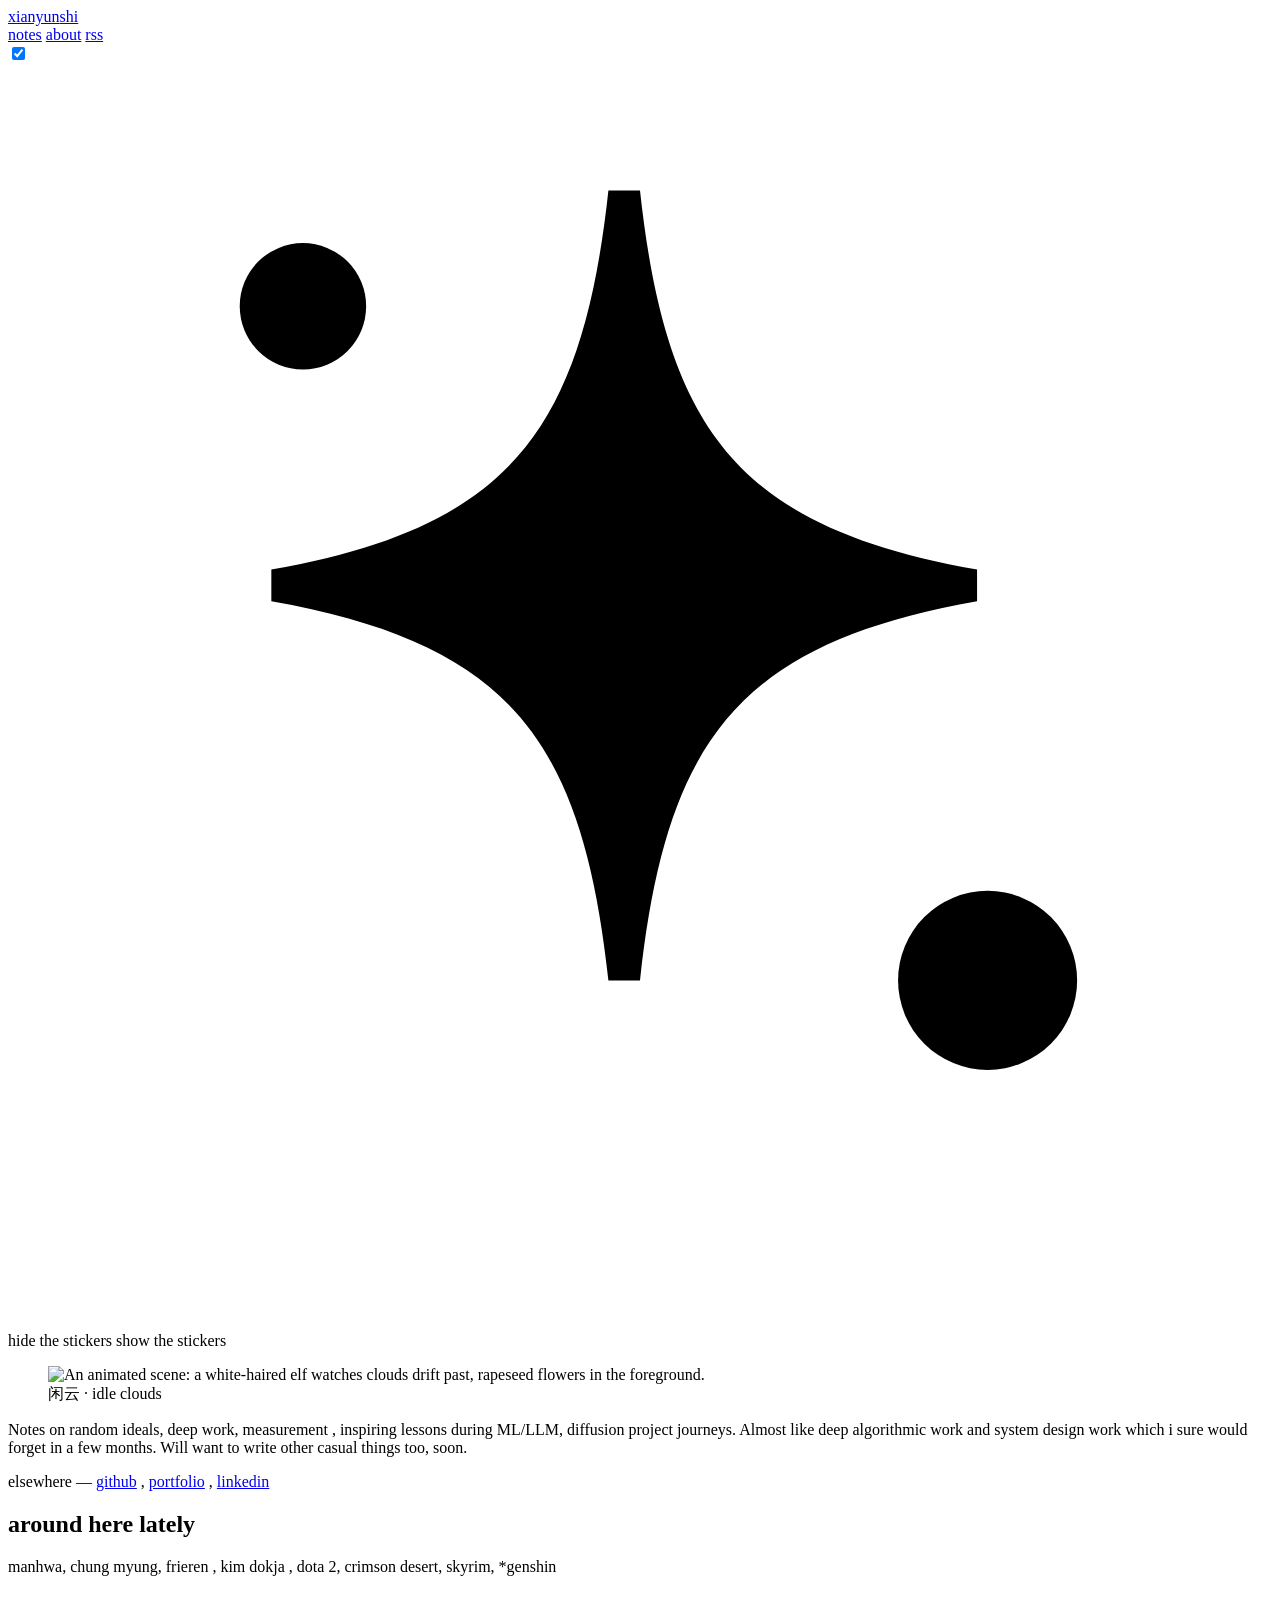
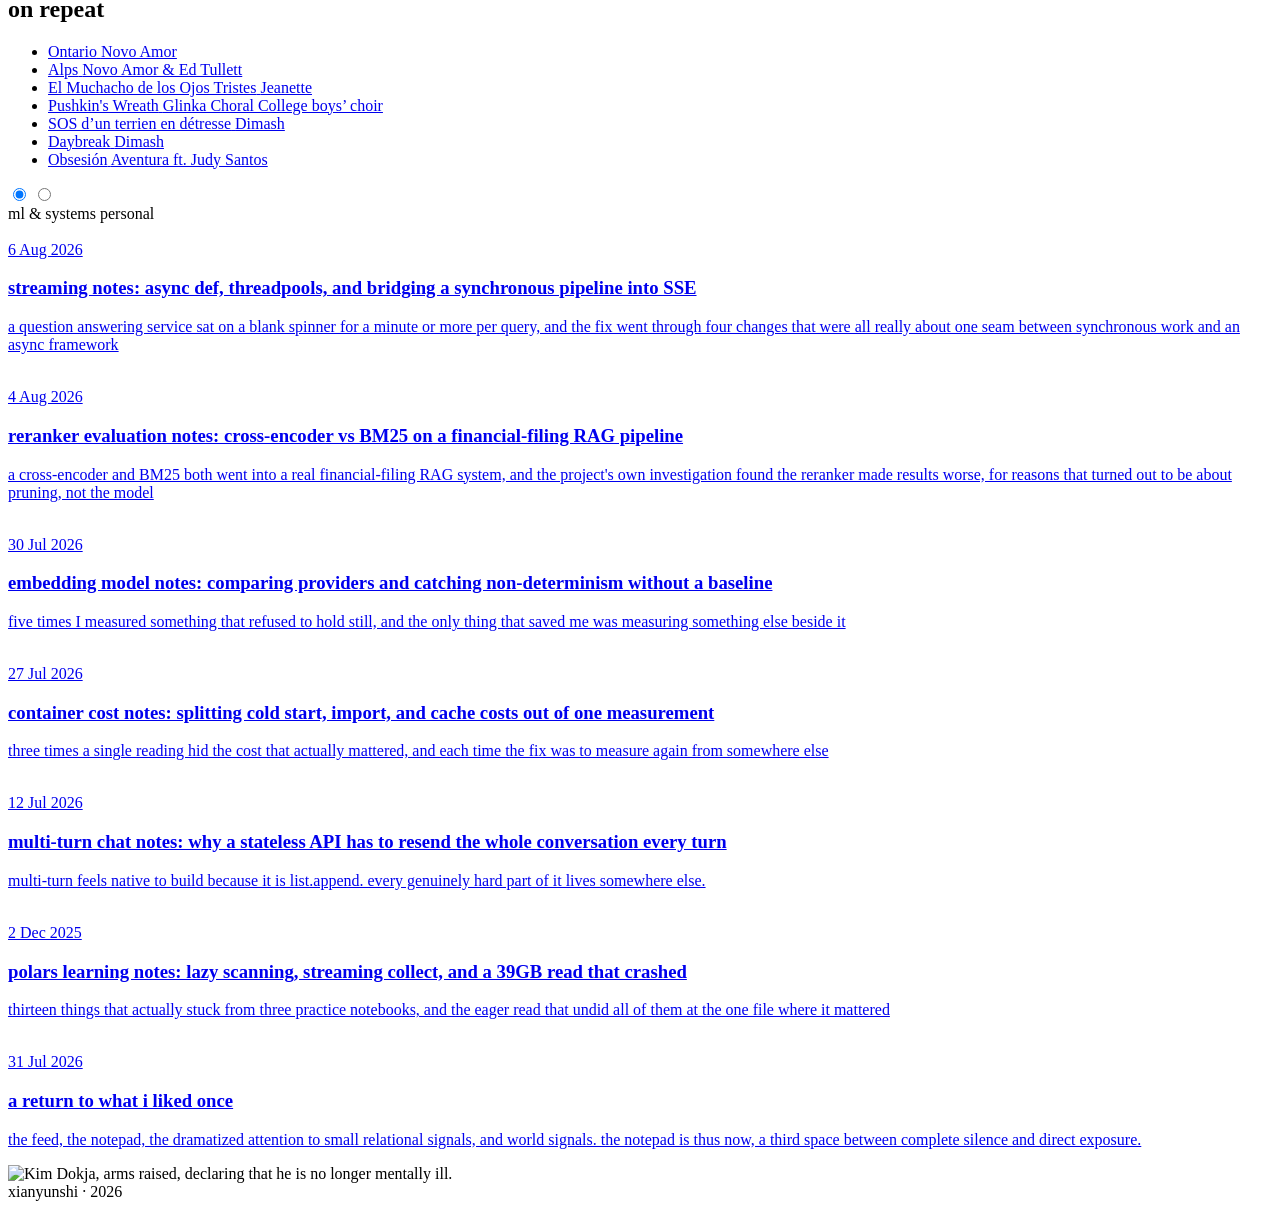
==== commit 61fb5540: "rebuild: publish streaming notes post" ====
--- a/index.html
+++ b/index.html
@@ -14,4 +14,4 @@
 <span class="fizz" style="--fz:#3D7FA3" data-astro-cid-cf5epmcs> <a href="https://www.linkedin.com/in/joemjs/" rel="noopener noreferrer" target="_blank" data-astro-cid-cf5epmcs="true" class="fizz-word linked bold">linkedin</a> <span class="fizz-bubbles" aria-hidden="true" data-astro-cid-cf5epmcs> <i style="left:47.8%;--s:3.3px;--rise:27px;--drift:4px;--d:92ms;--t:644ms" data-astro-cid-cf5epmcs></i><i style="left:3.6%;--s:4.0px;--rise:28px;--drift:-8px;--d:99ms;--t:675ms" data-astro-cid-cf5epmcs></i><i style="left:74.0%;--s:3.1px;--rise:19px;--drift:2px;--d:172ms;--t:737ms" data-astro-cid-cf5epmcs></i><i style="left:39.8%;--s:3.6px;--rise:36px;--drift:-6px;--d:170ms;--t:726ms" data-astro-cid-cf5epmcs></i><i style="left:56.7%;--s:3.1px;--rise:26px;--drift:-11px;--d:94ms;--t:974ms" data-astro-cid-cf5epmcs></i><i style="left:88.1%;--s:5.2px;--rise:30px;--drift:3px;--d:149ms;--t:723ms" data-astro-cid-cf5epmcs></i><i style="left:66.1%;--s:3.3px;--rise:24px;--drift:5px;--d:59ms;--t:742ms" data-astro-cid-cf5epmcs></i><i style="left:10.0%;--s:2.7px;--rise:22px;--drift:-8px;--d:5ms;--t:802ms" data-astro-cid-cf5epmcs></i><i style="left:62.0%;--s:2.8px;--rise:26px;--drift:-11px;--d:62ms;--t:653ms" data-astro-cid-cf5epmcs></i><i style="left:37.6%;--s:2.8px;--rise:25px;--drift:-3px;--d:210ms;--t:974ms" data-astro-cid-cf5epmcs></i><i style="left:36.4%;--s:5.0px;--rise:21px;--drift:10px;--d:56ms;--t:797ms" data-astro-cid-cf5epmcs></i> </span> </span> </p> <div class="now" data-astro-cid-j7pv25f6> <div class="now-col" data-astro-cid-j7pv25f6> <h2 class="now-h" data-astro-cid-j7pv25f6>around here lately</h2> <p class="listy" data-astro-cid-j7pv25f6>
 manhwa, chung myung, <span class="fizz" style="--fz:#3D7FA3" data-astro-cid-cf5epmcs> <span data-astro-cid-cf5epmcs="true" class="fizz-word">frieren</span> <span class="fizz-bubbles" aria-hidden="true" data-astro-cid-cf5epmcs> <i style="left:32.8%;--s:4.1px;--rise:41px;--drift:-8px;--d:12ms;--t:687ms" data-astro-cid-cf5epmcs></i><i style="left:9.0%;--s:3.6px;--rise:39px;--drift:8px;--d:143ms;--t:842ms" data-astro-cid-cf5epmcs></i><i style="left:26.8%;--s:3.3px;--rise:22px;--drift:4px;--d:183ms;--t:637ms" data-astro-cid-cf5epmcs></i><i style="left:4.7%;--s:4.3px;--rise:19px;--drift:2px;--d:118ms;--t:910ms" data-astro-cid-cf5epmcs></i><i style="left:74.8%;--s:4.5px;--rise:30px;--drift:4px;--d:28ms;--t:895ms" data-astro-cid-cf5epmcs></i><i style="left:47.5%;--s:2.8px;--rise:28px;--drift:-11px;--d:217ms;--t:973ms" data-astro-cid-cf5epmcs></i><i style="left:10.9%;--s:2.8px;--rise:41px;--drift:8px;--d:11ms;--t:858ms" data-astro-cid-cf5epmcs></i><i style="left:32.0%;--s:4.3px;--rise:18px;--drift:2px;--d:71ms;--t:694ms" data-astro-cid-cf5epmcs></i><i style="left:81.0%;--s:4.0px;--rise:34px;--drift:5px;--d:47ms;--t:971ms" data-astro-cid-cf5epmcs></i><i style="left:68.0%;--s:5.2px;--rise:32px;--drift:9px;--d:208ms;--t:666ms" data-astro-cid-cf5epmcs></i><i style="left:89.4%;--s:3.8px;--rise:33px;--drift:-9px;--d:68ms;--t:844ms" data-astro-cid-cf5epmcs></i> </span> </span>,
 <span class="fizz" style="--fz:#B25A72" data-astro-cid-cf5epmcs> <span data-astro-cid-cf5epmcs="true" class="fizz-word">kim dokja</span> <span class="fizz-bubbles" aria-hidden="true" data-astro-cid-cf5epmcs> <i style="left:28.3%;--s:3.9px;--rise:36px;--drift:-2px;--d:98ms;--t:838ms" data-astro-cid-cf5epmcs></i><i style="left:63.1%;--s:4.9px;--rise:39px;--drift:11px;--d:151ms;--t:684ms" data-astro-cid-cf5epmcs></i><i style="left:90.9%;--s:4.9px;--rise:35px;--drift:4px;--d:176ms;--t:695ms" data-astro-cid-cf5epmcs></i><i style="left:63.3%;--s:3.9px;--rise:30px;--drift:-0px;--d:120ms;--t:817ms" data-astro-cid-cf5epmcs></i><i style="left:72.8%;--s:2.9px;--rise:19px;--drift:9px;--d:190ms;--t:846ms" data-astro-cid-cf5epmcs></i><i style="left:41.1%;--s:4.0px;--rise:38px;--drift:5px;--d:125ms;--t:991ms" data-astro-cid-cf5epmcs></i><i style="left:91.7%;--s:5.4px;--rise:24px;--drift:1px;--d:205ms;--t:758ms" data-astro-cid-cf5epmcs></i><i style="left:68.6%;--s:3.9px;--rise:27px;--drift:2px;--d:203ms;--t:902ms" data-astro-cid-cf5epmcs></i><i style="left:50.1%;--s:3.6px;--rise:24px;--drift:0px;--d:129ms;--t:772ms" data-astro-cid-cf5epmcs></i><i style="left:86.9%;--s:4.5px;--rise:41px;--drift:6px;--d:205ms;--t:808ms" data-astro-cid-cf5epmcs></i><i style="left:38.5%;--s:3.6px;--rise:24px;--drift:-3px;--d:53ms;--t:939ms" data-astro-cid-cf5epmcs></i> </span> </span>, dota 2, crimson desert, skyrim,
-<span class="fizz" style="--fz:#B25A72" data-astro-cid-cf5epmcs> <span data-astro-cid-cf5epmcs="true" class="fizz-word">*genshin</span> <span class="fizz-bubbles" aria-hidden="true" data-astro-cid-cf5epmcs> <i style="left:68.5%;--s:2.8px;--rise:38px;--drift:1px;--d:215ms;--t:636ms" data-astro-cid-cf5epmcs></i><i style="left:74.3%;--s:5.0px;--rise:36px;--drift:-3px;--d:193ms;--t:999ms" data-astro-cid-cf5epmcs></i><i style="left:37.5%;--s:2.9px;--rise:31px;--drift:-6px;--d:49ms;--t:828ms" data-astro-cid-cf5epmcs></i><i style="left:94.4%;--s:5.0px;--rise:34px;--drift:-6px;--d:94ms;--t:957ms" data-astro-cid-cf5epmcs></i><i style="left:28.1%;--s:5.0px;--rise:24px;--drift:-7px;--d:138ms;--t:767ms" data-astro-cid-cf5epmcs></i><i style="left:49.6%;--s:3.8px;--rise:29px;--drift:4px;--d:145ms;--t:688ms" data-astro-cid-cf5epmcs></i><i style="left:13.1%;--s:4.6px;--rise:26px;--drift:-2px;--d:145ms;--t:726ms" data-astro-cid-cf5epmcs></i><i style="left:33.8%;--s:3.1px;--rise:28px;--drift:-2px;--d:216ms;--t:683ms" data-astro-cid-cf5epmcs></i><i style="left:2.3%;--s:4.2px;--rise:21px;--drift:-6px;--d:171ms;--t:986ms" data-astro-cid-cf5epmcs></i><i style="left:11.3%;--s:3.2px;--rise:30px;--drift:4px;--d:175ms;--t:677ms" data-astro-cid-cf5epmcs></i><i style="left:28.1%;--s:2.9px;--rise:18px;--drift:-5px;--d:46ms;--t:771ms" data-astro-cid-cf5epmcs></i> </span> </span> </p> </div> <div class="now-col" data-astro-cid-j7pv25f6> <h2 class="now-h" data-astro-cid-j7pv25f6>on repeat</h2> <ul class="plain tracks" data-astro-cid-j7pv25f6> <li data-astro-cid-j7pv25f6> <a href="https://open.spotify.com/track/1XZPtZVqcOzzxbYIR7MjQw" rel="noopener noreferrer" target="_blank" data-astro-cid-j7pv25f6> <span class="tri" aria-hidden="true" data-astro-cid-j7pv25f6></span> <span class="tk" data-astro-cid-j7pv25f6>Ontario</span> <span class="ar" data-astro-cid-j7pv25f6>Novo Amor</span> </a> </li><li data-astro-cid-j7pv25f6> <a href="https://open.spotify.com/track/5Mb69QzSWUY1mBis6adzno" rel="noopener noreferrer" target="_blank" data-astro-cid-j7pv25f6> <span class="tri" aria-hidden="true" data-astro-cid-j7pv25f6></span> <span class="tk" data-astro-cid-j7pv25f6>Alps</span> <span class="ar" data-astro-cid-j7pv25f6>Novo Amor &amp; Ed Tullett</span> </a> </li><li data-astro-cid-j7pv25f6> <a href="https://www.youtube.com/watch?v=Qf6UZlwipME" rel="noopener noreferrer" target="_blank" data-astro-cid-j7pv25f6> <span class="tri" aria-hidden="true" data-astro-cid-j7pv25f6></span> <span class="tk" data-astro-cid-j7pv25f6>El Muchacho de los Ojos Tristes</span> <span class="ar" data-astro-cid-j7pv25f6>Jeanette</span> </a> </li><li data-astro-cid-j7pv25f6> <a href="https://www.youtube.com/watch?v=EFHQNgO3jTA" rel="noopener noreferrer" target="_blank" data-astro-cid-j7pv25f6> <span class="tri" aria-hidden="true" data-astro-cid-j7pv25f6></span> <span class="tk" data-astro-cid-j7pv25f6>Pushkin&#39;s Wreath</span> <span class="ar" data-astro-cid-j7pv25f6>Glinka Choral College boys’ choir</span> </a> </li><li data-astro-cid-j7pv25f6> <a href="https://www.youtube.com/watch?v=JEz1qGS0T1Q" rel="noopener noreferrer" target="_blank" data-astro-cid-j7pv25f6> <span class="tri" aria-hidden="true" data-astro-cid-j7pv25f6></span> <span class="tk" data-astro-cid-j7pv25f6>SOS d’un terrien en détresse</span> <span class="ar" data-astro-cid-j7pv25f6>Dimash</span> </a> </li><li data-astro-cid-j7pv25f6> <a href="https://www.youtube.com/watch?v=4pHwJS0V8kc" rel="noopener noreferrer" target="_blank" data-astro-cid-j7pv25f6> <span class="tri" aria-hidden="true" data-astro-cid-j7pv25f6></span> <span class="tk" data-astro-cid-j7pv25f6>Daybreak</span> <span class="ar" data-astro-cid-j7pv25f6>Dimash</span> </a> </li><li data-astro-cid-j7pv25f6> <a href="https://www.youtube.com/watch?v=8_QY5gFQUTg" rel="noopener noreferrer" target="_blank" data-astro-cid-j7pv25f6> <span class="tri" aria-hidden="true" data-astro-cid-j7pv25f6></span> <span class="tk" data-astro-cid-j7pv25f6>Obsesión</span> <span class="ar" data-astro-cid-j7pv25f6>Aventura ft. Judy Santos</span> </a> </li> </ul> </div> </div>  <div class="shelves" data-astro-cid-j7pv25f6> <input class="shelf-in" type="radio" name="shelf" id="shelf-ml" checked data-astro-cid-j7pv25f6> <input class="shelf-in" type="radio" name="shelf" id="shelf-personal" data-astro-cid-j7pv25f6> <div class="shelf-bar" data-astro-cid-j7pv25f6> <label for="shelf-ml" data-astro-cid-j7pv25f6>ml &amp; systems</label> <label for="shelf-personal" data-astro-cid-j7pv25f6>personal</label> </div> <div class="shelf-panel" data-shelf="ml" data-astro-cid-j7pv25f6>  <a class="entry-card" href="/xianyunshi/notes/the-reranker-that-made-it-worse" style="--pa:#096D7E" data-astro-cid-yk5uq4gt> <img class="thumb" src="/xianyunshi/art/sootcase.jpg" alt="" loading="lazy" data-astro-cid-yk5uq4gt> <div class="entry-body" data-astro-cid-yk5uq4gt> <div class="meta" data-astro-cid-yk5uq4gt> <span class="dateline" data-astro-cid-yk5uq4gt>4 Aug 2026</span>  </div> <h3 data-astro-cid-yk5uq4gt>reranker evaluation notes: cross-encoder vs BM25 on a financial-filing RAG pipeline</h3> <p data-astro-cid-yk5uq4gt>a cross-encoder and BM25 both went into a real financial-filing RAG system, and the project&#39;s own investigation found the reranker made results worse, for reasons that turned out to be about pruning, not the model</p> </div> </a><a class="entry-card" href="/xianyunshi/notes/a-number-needs-a-neighbour" style="--pa:#656736" data-astro-cid-yk5uq4gt> <img class="thumb" src="/xianyunshi/art/glade.jpg" alt="" loading="lazy" data-astro-cid-yk5uq4gt> <div class="entry-body" data-astro-cid-yk5uq4gt> <div class="meta" data-astro-cid-yk5uq4gt> <span class="dateline" data-astro-cid-yk5uq4gt>30 Jul 2026</span>  </div> <h3 data-astro-cid-yk5uq4gt>embedding model notes: comparing providers and catching non-determinism without a baseline</h3> <p data-astro-cid-yk5uq4gt>five times I measured something that refused to hold still, and the only thing that saved me was measuring something else beside it</p> </div> </a><a class="entry-card" href="/xianyunshi/notes/one-number-is-two-numbers" style="--pa:#3B5167" data-astro-cid-yk5uq4gt> <img class="thumb" src="/xianyunshi/art/frieren.jpg" alt="" loading="lazy" data-astro-cid-yk5uq4gt> <div class="entry-body" data-astro-cid-yk5uq4gt> <div class="meta" data-astro-cid-yk5uq4gt> <span class="dateline" data-astro-cid-yk5uq4gt>27 Jul 2026</span>  </div> <h3 data-astro-cid-yk5uq4gt>container cost notes: splitting cold start, import, and cache costs out of one measurement</h3> <p data-astro-cid-yk5uq4gt>three times a single reading hid the cost that actually mattered, and each time the fix was to measure again from somewhere else</p> </div> </a><a class="entry-card" href="/xianyunshi/notes/a-conversation-is-something-you-resend" style="--pa:#2C4D3F" data-astro-cid-yk5uq4gt> <img class="thumb" src="/xianyunshi/art/when_the_water_stands_still.jpg" alt="" loading="lazy" data-astro-cid-yk5uq4gt> <div class="entry-body" data-astro-cid-yk5uq4gt> <div class="meta" data-astro-cid-yk5uq4gt> <span class="dateline" data-astro-cid-yk5uq4gt>12 Jul 2026</span>  </div> <h3 data-astro-cid-yk5uq4gt>multi-turn chat notes: why a stateless API has to resend the whole conversation every turn</h3> <p data-astro-cid-yk5uq4gt>multi-turn feels native to build because it is list.append. every genuinely hard part of it lives somewhere else.</p> </div> </a><a class="entry-card" href="/xianyunshi/notes/polars-notes-toy-syntax-to-a-wall" style="--pa:#13505C" data-astro-cid-yk5uq4gt> <img class="thumb" src="/xianyunshi/art/fading-footsteps.jpg" alt="" loading="lazy" data-astro-cid-yk5uq4gt> <div class="entry-body" data-astro-cid-yk5uq4gt> <div class="meta" data-astro-cid-yk5uq4gt> <span class="dateline" data-astro-cid-yk5uq4gt>2 Dec 2025</span>  </div> <h3 data-astro-cid-yk5uq4gt>polars learning notes: lazy scanning, streaming collect, and a 39GB read that crashed</h3> <p data-astro-cid-yk5uq4gt>thirteen things that actually stuck from three practice notebooks, and the eager read that undid all of them at the one file where it mattered</p> </div> </a> </div> <div class="shelf-panel" data-shelf="personal" data-astro-cid-j7pv25f6>  <a class="entry-card" href="/xianyunshi/notes/a-return-to-what-i-liked-once" style="--pa:#4E8FB9" data-astro-cid-yk5uq4gt> <img class="thumb" src="/xianyunshi/art/drifting.jpg" alt="" loading="lazy" data-astro-cid-yk5uq4gt> <div class="entry-body" data-astro-cid-yk5uq4gt> <div class="meta" data-astro-cid-yk5uq4gt> <span class="dateline" data-astro-cid-yk5uq4gt>31 Jul 2026</span>  </div> <h3 data-astro-cid-yk5uq4gt>a return to what i liked once</h3> <p data-astro-cid-yk5uq4gt>the feed, the notepad, the dramatized attention to small relational signals, and world signals. the notepad is thus now, a third space between complete silence and direct exposure.</p> </div> </a> </div> </div> </div>  <span class="sticker-nest mori" style="bottom:-1.6rem;left:-1.5rem;--w:120px;--rot:-6deg;--op:0.72" data-hide-below="0" data-astro-cid-kkw2ge3v><img class="sticker nested" src="/xianyunshi/art/stickers/way-to-mom.webp" alt="" aria-hidden="true" loading="lazy" decoding="async" data-astro-cid-kkw2ge3v><span class="hearts" aria-hidden="true" data-astro-cid-kkw2ge3v><i style="left:15.0%;--s:28px;--rise:87px;--drift:17px;--tilt:-21deg;--d:172ms;--t:1429ms" data-astro-cid-kkw2ge3v><svg viewBox="0 0 24 24" aria-hidden="true"><path fill="currentColor" d="M12 21.4l-1.5-1.4C5.4 15.4 2 12.3 2 8.5 2 5.4 4.4 3 7.5 3c1.7 0 3.4.8 4.5 2.1C13.1 3.8 14.8 3 16.5 3 19.6 3 22 5.4 22 8.5c0 3.8-3.4 6.9-8.5 11.5L12 21.4z" /></svg></i><i style="left:68.2%;--s:24px;--rise:95px;--drift:18px;--tilt:16deg;--d:357ms;--t:1101ms" data-astro-cid-kkw2ge3v><svg viewBox="0 0 24 24" aria-hidden="true"><path fill="currentColor" d="M12 21.4l-1.5-1.4C5.4 15.4 2 12.3 2 8.5 2 5.4 4.4 3 7.5 3c1.7 0 3.4.8 4.5 2.1C13.1 3.8 14.8 3 16.5 3 19.6 3 22 5.4 22 8.5c0 3.8-3.4 6.9-8.5 11.5L12 21.4z" /></svg></i><i style="left:54.9%;--s:25px;--rise:96px;--drift:-3px;--tilt:-5deg;--d:291ms;--t:1064ms" data-astro-cid-kkw2ge3v><svg viewBox="0 0 24 24" aria-hidden="true"><path fill="currentColor" d="M12 21.4l-1.5-1.4C5.4 15.4 2 12.3 2 8.5 2 5.4 4.4 3 7.5 3c1.7 0 3.4.8 4.5 2.1C13.1 3.8 14.8 3 16.5 3 19.6 3 22 5.4 22 8.5c0 3.8-3.4 6.9-8.5 11.5L12 21.4z" /></svg></i><i style="left:9.1%;--s:28px;--rise:80px;--drift:3px;--tilt:-19deg;--d:112ms;--t:1541ms" data-astro-cid-kkw2ge3v><svg viewBox="0 0 24 24" aria-hidden="true"><path fill="currentColor" d="M12 21.4l-1.5-1.4C5.4 15.4 2 12.3 2 8.5 2 5.4 4.4 3 7.5 3c1.7 0 3.4.8 4.5 2.1C13.1 3.8 14.8 3 16.5 3 19.6 3 22 5.4 22 8.5c0 3.8-3.4 6.9-8.5 11.5L12 21.4z" /></svg></i><i style="left:24.2%;--s:15px;--rise:82px;--drift:-10px;--tilt:12deg;--d:325ms;--t:1442ms" data-astro-cid-kkw2ge3v><svg viewBox="0 0 24 24" aria-hidden="true"><path fill="currentColor" d="M12 21.4l-1.5-1.4C5.4 15.4 2 12.3 2 8.5 2 5.4 4.4 3 7.5 3c1.7 0 3.4.8 4.5 2.1C13.1 3.8 14.8 3 16.5 3 19.6 3 22 5.4 22 8.5c0 3.8-3.4 6.9-8.5 11.5L12 21.4z" /></svg></i><i style="left:75.1%;--s:24px;--rise:68px;--drift:-16px;--tilt:-18deg;--d:122ms;--t:1020ms" data-astro-cid-kkw2ge3v><svg viewBox="0 0 24 24" aria-hidden="true"><path fill="currentColor" d="M12 21.4l-1.5-1.4C5.4 15.4 2 12.3 2 8.5 2 5.4 4.4 3 7.5 3c1.7 0 3.4.8 4.5 2.1C13.1 3.8 14.8 3 16.5 3 19.6 3 22 5.4 22 8.5c0 3.8-3.4 6.9-8.5 11.5L12 21.4z" /></svg></i><i style="left:19.6%;--s:19px;--rise:70px;--drift:-22px;--tilt:-14deg;--d:197ms;--t:1465ms" data-astro-cid-kkw2ge3v><svg viewBox="0 0 24 24" aria-hidden="true"><path fill="currentColor" d="M12 21.4l-1.5-1.4C5.4 15.4 2 12.3 2 8.5 2 5.4 4.4 3 7.5 3c1.7 0 3.4.8 4.5 2.1C13.1 3.8 14.8 3 16.5 3 19.6 3 22 5.4 22 8.5c0 3.8-3.4 6.9-8.5 11.5L12 21.4z" /></svg></i><i style="left:22.0%;--s:21px;--rise:85px;--drift:-1px;--tilt:-9deg;--d:113ms;--t:1545ms" data-astro-cid-kkw2ge3v><svg viewBox="0 0 24 24" aria-hidden="true"><path fill="currentColor" d="M12 21.4l-1.5-1.4C5.4 15.4 2 12.3 2 8.5 2 5.4 4.4 3 7.5 3c1.7 0 3.4.8 4.5 2.1C13.1 3.8 14.8 3 16.5 3 19.6 3 22 5.4 22 8.5c0 3.8-3.4 6.9-8.5 11.5L12 21.4z" /></svg></i><i style="left:9.2%;--s:24px;--rise:90px;--drift:-1px;--tilt:-10deg;--d:387ms;--t:1189ms" data-astro-cid-kkw2ge3v><svg viewBox="0 0 24 24" aria-hidden="true"><path fill="currentColor" d="M12 21.4l-1.5-1.4C5.4 15.4 2 12.3 2 8.5 2 5.4 4.4 3 7.5 3c1.7 0 3.4.8 4.5 2.1C13.1 3.8 14.8 3 16.5 3 19.6 3 22 5.4 22 8.5c0 3.8-3.4 6.9-8.5 11.5L12 21.4z" /></svg></i></span></span> <img class="dokja" src="/xianyunshi/art/dokja.webp" alt="Kim Dokja, arms raised, declaring that he is no longer mentally ill." loading="lazy" data-astro-cid-j7pv25f6> </div> <img class="sticker" src="/xianyunshi/art/stickers/chung-elegant.webp" alt="" aria-hidden="true" loading="lazy" decoding="async" data-hide-below="820" style="bottom:-1rem;left:2.5%;--w:151px;--rot:-5deg;--op:0.78" data-astro-cid-kkw2ge3v> </div>  </main> <footer class="foot"> <span>xianyunshi &middot; 2026</span> <span></span> </footer> <div id="mc-layer" aria-hidden="true"></div>   <script type="module" src="/xianyunshi/_astro/MagicCircle.astro_astro_type_script_index_0_lang.DBDaBdws.js"></script> </body></html>+<span class="fizz" style="--fz:#B25A72" data-astro-cid-cf5epmcs> <span data-astro-cid-cf5epmcs="true" class="fizz-word">*genshin</span> <span class="fizz-bubbles" aria-hidden="true" data-astro-cid-cf5epmcs> <i style="left:68.5%;--s:2.8px;--rise:38px;--drift:1px;--d:215ms;--t:636ms" data-astro-cid-cf5epmcs></i><i style="left:74.3%;--s:5.0px;--rise:36px;--drift:-3px;--d:193ms;--t:999ms" data-astro-cid-cf5epmcs></i><i style="left:37.5%;--s:2.9px;--rise:31px;--drift:-6px;--d:49ms;--t:828ms" data-astro-cid-cf5epmcs></i><i style="left:94.4%;--s:5.0px;--rise:34px;--drift:-6px;--d:94ms;--t:957ms" data-astro-cid-cf5epmcs></i><i style="left:28.1%;--s:5.0px;--rise:24px;--drift:-7px;--d:138ms;--t:767ms" data-astro-cid-cf5epmcs></i><i style="left:49.6%;--s:3.8px;--rise:29px;--drift:4px;--d:145ms;--t:688ms" data-astro-cid-cf5epmcs></i><i style="left:13.1%;--s:4.6px;--rise:26px;--drift:-2px;--d:145ms;--t:726ms" data-astro-cid-cf5epmcs></i><i style="left:33.8%;--s:3.1px;--rise:28px;--drift:-2px;--d:216ms;--t:683ms" data-astro-cid-cf5epmcs></i><i style="left:2.3%;--s:4.2px;--rise:21px;--drift:-6px;--d:171ms;--t:986ms" data-astro-cid-cf5epmcs></i><i style="left:11.3%;--s:3.2px;--rise:30px;--drift:4px;--d:175ms;--t:677ms" data-astro-cid-cf5epmcs></i><i style="left:28.1%;--s:2.9px;--rise:18px;--drift:-5px;--d:46ms;--t:771ms" data-astro-cid-cf5epmcs></i> </span> </span> </p> </div> <div class="now-col" data-astro-cid-j7pv25f6> <h2 class="now-h" data-astro-cid-j7pv25f6>on repeat</h2> <ul class="plain tracks" data-astro-cid-j7pv25f6> <li data-astro-cid-j7pv25f6> <a href="https://open.spotify.com/track/1XZPtZVqcOzzxbYIR7MjQw" rel="noopener noreferrer" target="_blank" data-astro-cid-j7pv25f6> <span class="tri" aria-hidden="true" data-astro-cid-j7pv25f6></span> <span class="tk" data-astro-cid-j7pv25f6>Ontario</span> <span class="ar" data-astro-cid-j7pv25f6>Novo Amor</span> </a> </li><li data-astro-cid-j7pv25f6> <a href="https://open.spotify.com/track/5Mb69QzSWUY1mBis6adzno" rel="noopener noreferrer" target="_blank" data-astro-cid-j7pv25f6> <span class="tri" aria-hidden="true" data-astro-cid-j7pv25f6></span> <span class="tk" data-astro-cid-j7pv25f6>Alps</span> <span class="ar" data-astro-cid-j7pv25f6>Novo Amor &amp; Ed Tullett</span> </a> </li><li data-astro-cid-j7pv25f6> <a href="https://www.youtube.com/watch?v=Qf6UZlwipME" rel="noopener noreferrer" target="_blank" data-astro-cid-j7pv25f6> <span class="tri" aria-hidden="true" data-astro-cid-j7pv25f6></span> <span class="tk" data-astro-cid-j7pv25f6>El Muchacho de los Ojos Tristes</span> <span class="ar" data-astro-cid-j7pv25f6>Jeanette</span> </a> </li><li data-astro-cid-j7pv25f6> <a href="https://www.youtube.com/watch?v=EFHQNgO3jTA" rel="noopener noreferrer" target="_blank" data-astro-cid-j7pv25f6> <span class="tri" aria-hidden="true" data-astro-cid-j7pv25f6></span> <span class="tk" data-astro-cid-j7pv25f6>Pushkin&#39;s Wreath</span> <span class="ar" data-astro-cid-j7pv25f6>Glinka Choral College boys’ choir</span> </a> </li><li data-astro-cid-j7pv25f6> <a href="https://www.youtube.com/watch?v=JEz1qGS0T1Q" rel="noopener noreferrer" target="_blank" data-astro-cid-j7pv25f6> <span class="tri" aria-hidden="true" data-astro-cid-j7pv25f6></span> <span class="tk" data-astro-cid-j7pv25f6>SOS d’un terrien en détresse</span> <span class="ar" data-astro-cid-j7pv25f6>Dimash</span> </a> </li><li data-astro-cid-j7pv25f6> <a href="https://www.youtube.com/watch?v=4pHwJS0V8kc" rel="noopener noreferrer" target="_blank" data-astro-cid-j7pv25f6> <span class="tri" aria-hidden="true" data-astro-cid-j7pv25f6></span> <span class="tk" data-astro-cid-j7pv25f6>Daybreak</span> <span class="ar" data-astro-cid-j7pv25f6>Dimash</span> </a> </li><li data-astro-cid-j7pv25f6> <a href="https://www.youtube.com/watch?v=8_QY5gFQUTg" rel="noopener noreferrer" target="_blank" data-astro-cid-j7pv25f6> <span class="tri" aria-hidden="true" data-astro-cid-j7pv25f6></span> <span class="tk" data-astro-cid-j7pv25f6>Obsesión</span> <span class="ar" data-astro-cid-j7pv25f6>Aventura ft. Judy Santos</span> </a> </li> </ul> </div> </div>  <div class="shelves" data-astro-cid-j7pv25f6> <input class="shelf-in" type="radio" name="shelf" id="shelf-ml" checked data-astro-cid-j7pv25f6> <input class="shelf-in" type="radio" name="shelf" id="shelf-personal" data-astro-cid-j7pv25f6> <div class="shelf-bar" data-astro-cid-j7pv25f6> <label for="shelf-ml" data-astro-cid-j7pv25f6>ml &amp; systems</label> <label for="shelf-personal" data-astro-cid-j7pv25f6>personal</label> </div> <div class="shelf-panel" data-shelf="ml" data-astro-cid-j7pv25f6>  <a class="entry-card" href="/xianyunshi/notes/streaming-notes-async-def-and-the-queue-bridge" style="--pa:#0F8B84" data-astro-cid-yk5uq4gt> <img class="thumb" src="/xianyunshi/art/inspiration.jpg" alt="" loading="lazy" data-astro-cid-yk5uq4gt> <div class="entry-body" data-astro-cid-yk5uq4gt> <div class="meta" data-astro-cid-yk5uq4gt> <span class="dateline" data-astro-cid-yk5uq4gt>6 Aug 2026</span>  </div> <h3 data-astro-cid-yk5uq4gt>streaming notes: async def, threadpools, and bridging a synchronous pipeline into SSE</h3> <p data-astro-cid-yk5uq4gt>a question answering service sat on a blank spinner for a minute or more per query, and the fix went through four changes that were all really about one seam between synchronous work and an async framework</p> </div> </a><a class="entry-card" href="/xianyunshi/notes/the-reranker-that-made-it-worse" style="--pa:#096D7E" data-astro-cid-yk5uq4gt> <img class="thumb" src="/xianyunshi/art/sootcase.jpg" alt="" loading="lazy" data-astro-cid-yk5uq4gt> <div class="entry-body" data-astro-cid-yk5uq4gt> <div class="meta" data-astro-cid-yk5uq4gt> <span class="dateline" data-astro-cid-yk5uq4gt>4 Aug 2026</span>  </div> <h3 data-astro-cid-yk5uq4gt>reranker evaluation notes: cross-encoder vs BM25 on a financial-filing RAG pipeline</h3> <p data-astro-cid-yk5uq4gt>a cross-encoder and BM25 both went into a real financial-filing RAG system, and the project&#39;s own investigation found the reranker made results worse, for reasons that turned out to be about pruning, not the model</p> </div> </a><a class="entry-card" href="/xianyunshi/notes/a-number-needs-a-neighbour" style="--pa:#656736" data-astro-cid-yk5uq4gt> <img class="thumb" src="/xianyunshi/art/glade.jpg" alt="" loading="lazy" data-astro-cid-yk5uq4gt> <div class="entry-body" data-astro-cid-yk5uq4gt> <div class="meta" data-astro-cid-yk5uq4gt> <span class="dateline" data-astro-cid-yk5uq4gt>30 Jul 2026</span>  </div> <h3 data-astro-cid-yk5uq4gt>embedding model notes: comparing providers and catching non-determinism without a baseline</h3> <p data-astro-cid-yk5uq4gt>five times I measured something that refused to hold still, and the only thing that saved me was measuring something else beside it</p> </div> </a><a class="entry-card" href="/xianyunshi/notes/one-number-is-two-numbers" style="--pa:#3B5167" data-astro-cid-yk5uq4gt> <img class="thumb" src="/xianyunshi/art/frieren.jpg" alt="" loading="lazy" data-astro-cid-yk5uq4gt> <div class="entry-body" data-astro-cid-yk5uq4gt> <div class="meta" data-astro-cid-yk5uq4gt> <span class="dateline" data-astro-cid-yk5uq4gt>27 Jul 2026</span>  </div> <h3 data-astro-cid-yk5uq4gt>container cost notes: splitting cold start, import, and cache costs out of one measurement</h3> <p data-astro-cid-yk5uq4gt>three times a single reading hid the cost that actually mattered, and each time the fix was to measure again from somewhere else</p> </div> </a><a class="entry-card" href="/xianyunshi/notes/a-conversation-is-something-you-resend" style="--pa:#2C4D3F" data-astro-cid-yk5uq4gt> <img class="thumb" src="/xianyunshi/art/when_the_water_stands_still.jpg" alt="" loading="lazy" data-astro-cid-yk5uq4gt> <div class="entry-body" data-astro-cid-yk5uq4gt> <div class="meta" data-astro-cid-yk5uq4gt> <span class="dateline" data-astro-cid-yk5uq4gt>12 Jul 2026</span>  </div> <h3 data-astro-cid-yk5uq4gt>multi-turn chat notes: why a stateless API has to resend the whole conversation every turn</h3> <p data-astro-cid-yk5uq4gt>multi-turn feels native to build because it is list.append. every genuinely hard part of it lives somewhere else.</p> </div> </a><a class="entry-card" href="/xianyunshi/notes/polars-notes-toy-syntax-to-a-wall" style="--pa:#13505C" data-astro-cid-yk5uq4gt> <img class="thumb" src="/xianyunshi/art/fading-footsteps.jpg" alt="" loading="lazy" data-astro-cid-yk5uq4gt> <div class="entry-body" data-astro-cid-yk5uq4gt> <div class="meta" data-astro-cid-yk5uq4gt> <span class="dateline" data-astro-cid-yk5uq4gt>2 Dec 2025</span>  </div> <h3 data-astro-cid-yk5uq4gt>polars learning notes: lazy scanning, streaming collect, and a 39GB read that crashed</h3> <p data-astro-cid-yk5uq4gt>thirteen things that actually stuck from three practice notebooks, and the eager read that undid all of them at the one file where it mattered</p> </div> </a> </div> <div class="shelf-panel" data-shelf="personal" data-astro-cid-j7pv25f6>  <a class="entry-card" href="/xianyunshi/notes/a-return-to-what-i-liked-once" style="--pa:#4E8FB9" data-astro-cid-yk5uq4gt> <img class="thumb" src="/xianyunshi/art/drifting.jpg" alt="" loading="lazy" data-astro-cid-yk5uq4gt> <div class="entry-body" data-astro-cid-yk5uq4gt> <div class="meta" data-astro-cid-yk5uq4gt> <span class="dateline" data-astro-cid-yk5uq4gt>31 Jul 2026</span>  </div> <h3 data-astro-cid-yk5uq4gt>a return to what i liked once</h3> <p data-astro-cid-yk5uq4gt>the feed, the notepad, the dramatized attention to small relational signals, and world signals. the notepad is thus now, a third space between complete silence and direct exposure.</p> </div> </a> </div> </div> </div>  <span class="sticker-nest mori" style="bottom:-1.6rem;left:-1.5rem;--w:120px;--rot:-6deg;--op:0.72" data-hide-below="0" data-astro-cid-kkw2ge3v><img class="sticker nested" src="/xianyunshi/art/stickers/way-to-mom.webp" alt="" aria-hidden="true" loading="lazy" decoding="async" data-astro-cid-kkw2ge3v><span class="hearts" aria-hidden="true" data-astro-cid-kkw2ge3v><i style="left:15.0%;--s:28px;--rise:87px;--drift:17px;--tilt:-21deg;--d:172ms;--t:1429ms" data-astro-cid-kkw2ge3v><svg viewBox="0 0 24 24" aria-hidden="true"><path fill="currentColor" d="M12 21.4l-1.5-1.4C5.4 15.4 2 12.3 2 8.5 2 5.4 4.4 3 7.5 3c1.7 0 3.4.8 4.5 2.1C13.1 3.8 14.8 3 16.5 3 19.6 3 22 5.4 22 8.5c0 3.8-3.4 6.9-8.5 11.5L12 21.4z" /></svg></i><i style="left:68.2%;--s:24px;--rise:95px;--drift:18px;--tilt:16deg;--d:357ms;--t:1101ms" data-astro-cid-kkw2ge3v><svg viewBox="0 0 24 24" aria-hidden="true"><path fill="currentColor" d="M12 21.4l-1.5-1.4C5.4 15.4 2 12.3 2 8.5 2 5.4 4.4 3 7.5 3c1.7 0 3.4.8 4.5 2.1C13.1 3.8 14.8 3 16.5 3 19.6 3 22 5.4 22 8.5c0 3.8-3.4 6.9-8.5 11.5L12 21.4z" /></svg></i><i style="left:54.9%;--s:25px;--rise:96px;--drift:-3px;--tilt:-5deg;--d:291ms;--t:1064ms" data-astro-cid-kkw2ge3v><svg viewBox="0 0 24 24" aria-hidden="true"><path fill="currentColor" d="M12 21.4l-1.5-1.4C5.4 15.4 2 12.3 2 8.5 2 5.4 4.4 3 7.5 3c1.7 0 3.4.8 4.5 2.1C13.1 3.8 14.8 3 16.5 3 19.6 3 22 5.4 22 8.5c0 3.8-3.4 6.9-8.5 11.5L12 21.4z" /></svg></i><i style="left:9.1%;--s:28px;--rise:80px;--drift:3px;--tilt:-19deg;--d:112ms;--t:1541ms" data-astro-cid-kkw2ge3v><svg viewBox="0 0 24 24" aria-hidden="true"><path fill="currentColor" d="M12 21.4l-1.5-1.4C5.4 15.4 2 12.3 2 8.5 2 5.4 4.4 3 7.5 3c1.7 0 3.4.8 4.5 2.1C13.1 3.8 14.8 3 16.5 3 19.6 3 22 5.4 22 8.5c0 3.8-3.4 6.9-8.5 11.5L12 21.4z" /></svg></i><i style="left:24.2%;--s:15px;--rise:82px;--drift:-10px;--tilt:12deg;--d:325ms;--t:1442ms" data-astro-cid-kkw2ge3v><svg viewBox="0 0 24 24" aria-hidden="true"><path fill="currentColor" d="M12 21.4l-1.5-1.4C5.4 15.4 2 12.3 2 8.5 2 5.4 4.4 3 7.5 3c1.7 0 3.4.8 4.5 2.1C13.1 3.8 14.8 3 16.5 3 19.6 3 22 5.4 22 8.5c0 3.8-3.4 6.9-8.5 11.5L12 21.4z" /></svg></i><i style="left:75.1%;--s:24px;--rise:68px;--drift:-16px;--tilt:-18deg;--d:122ms;--t:1020ms" data-astro-cid-kkw2ge3v><svg viewBox="0 0 24 24" aria-hidden="true"><path fill="currentColor" d="M12 21.4l-1.5-1.4C5.4 15.4 2 12.3 2 8.5 2 5.4 4.4 3 7.5 3c1.7 0 3.4.8 4.5 2.1C13.1 3.8 14.8 3 16.5 3 19.6 3 22 5.4 22 8.5c0 3.8-3.4 6.9-8.5 11.5L12 21.4z" /></svg></i><i style="left:19.6%;--s:19px;--rise:70px;--drift:-22px;--tilt:-14deg;--d:197ms;--t:1465ms" data-astro-cid-kkw2ge3v><svg viewBox="0 0 24 24" aria-hidden="true"><path fill="currentColor" d="M12 21.4l-1.5-1.4C5.4 15.4 2 12.3 2 8.5 2 5.4 4.4 3 7.5 3c1.7 0 3.4.8 4.5 2.1C13.1 3.8 14.8 3 16.5 3 19.6 3 22 5.4 22 8.5c0 3.8-3.4 6.9-8.5 11.5L12 21.4z" /></svg></i><i style="left:22.0%;--s:21px;--rise:85px;--drift:-1px;--tilt:-9deg;--d:113ms;--t:1545ms" data-astro-cid-kkw2ge3v><svg viewBox="0 0 24 24" aria-hidden="true"><path fill="currentColor" d="M12 21.4l-1.5-1.4C5.4 15.4 2 12.3 2 8.5 2 5.4 4.4 3 7.5 3c1.7 0 3.4.8 4.5 2.1C13.1 3.8 14.8 3 16.5 3 19.6 3 22 5.4 22 8.5c0 3.8-3.4 6.9-8.5 11.5L12 21.4z" /></svg></i><i style="left:9.2%;--s:24px;--rise:90px;--drift:-1px;--tilt:-10deg;--d:387ms;--t:1189ms" data-astro-cid-kkw2ge3v><svg viewBox="0 0 24 24" aria-hidden="true"><path fill="currentColor" d="M12 21.4l-1.5-1.4C5.4 15.4 2 12.3 2 8.5 2 5.4 4.4 3 7.5 3c1.7 0 3.4.8 4.5 2.1C13.1 3.8 14.8 3 16.5 3 19.6 3 22 5.4 22 8.5c0 3.8-3.4 6.9-8.5 11.5L12 21.4z" /></svg></i></span></span> <img class="dokja" src="/xianyunshi/art/dokja.webp" alt="Kim Dokja, arms raised, declaring that he is no longer mentally ill." loading="lazy" data-astro-cid-j7pv25f6> </div> <img class="sticker" src="/xianyunshi/art/stickers/chung-elegant.webp" alt="" aria-hidden="true" loading="lazy" decoding="async" data-hide-below="820" style="bottom:-1rem;left:2.5%;--w:151px;--rot:-5deg;--op:0.78" data-astro-cid-kkw2ge3v> </div>  </main> <footer class="foot"> <span>xianyunshi &middot; 2026</span> <span></span> </footer> <div id="mc-layer" aria-hidden="true"></div>   <script type="module" src="/xianyunshi/_astro/MagicCircle.astro_astro_type_script_index_0_lang.DBDaBdws.js"></script> </body></html>
